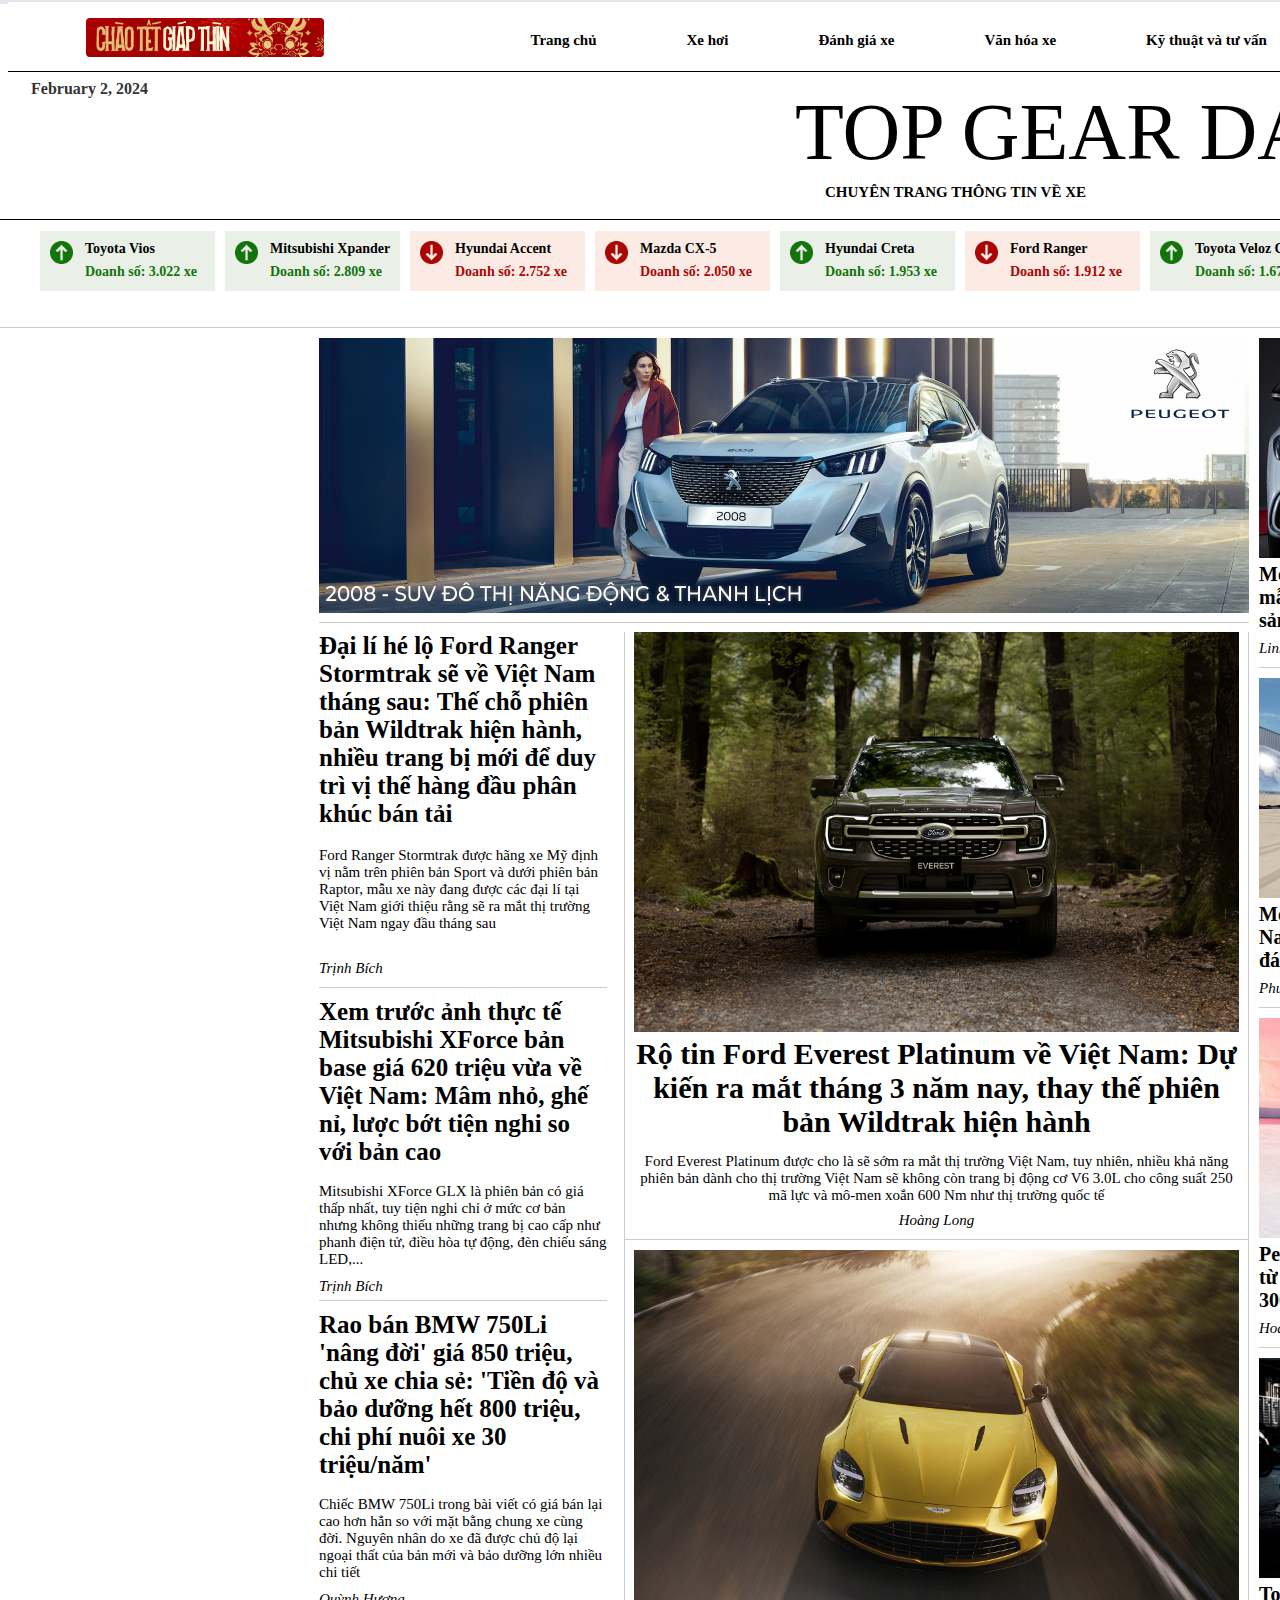
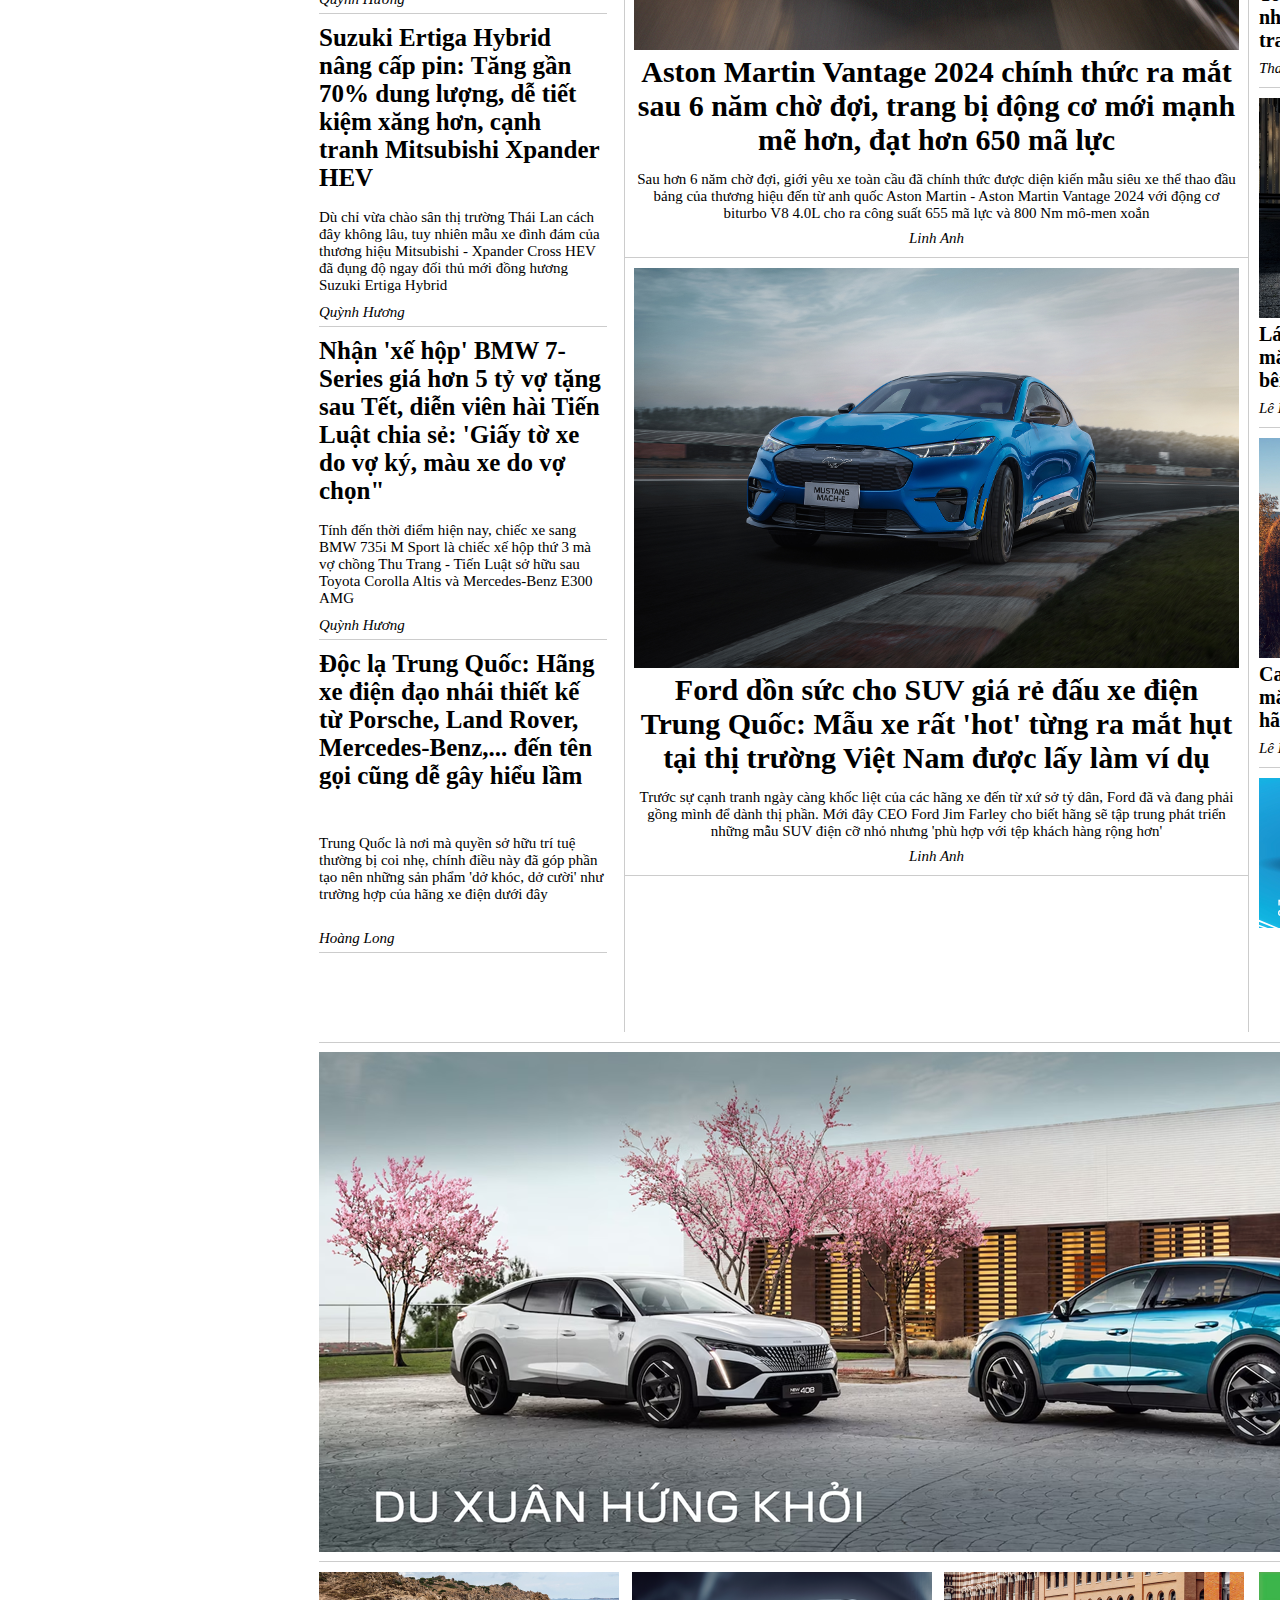
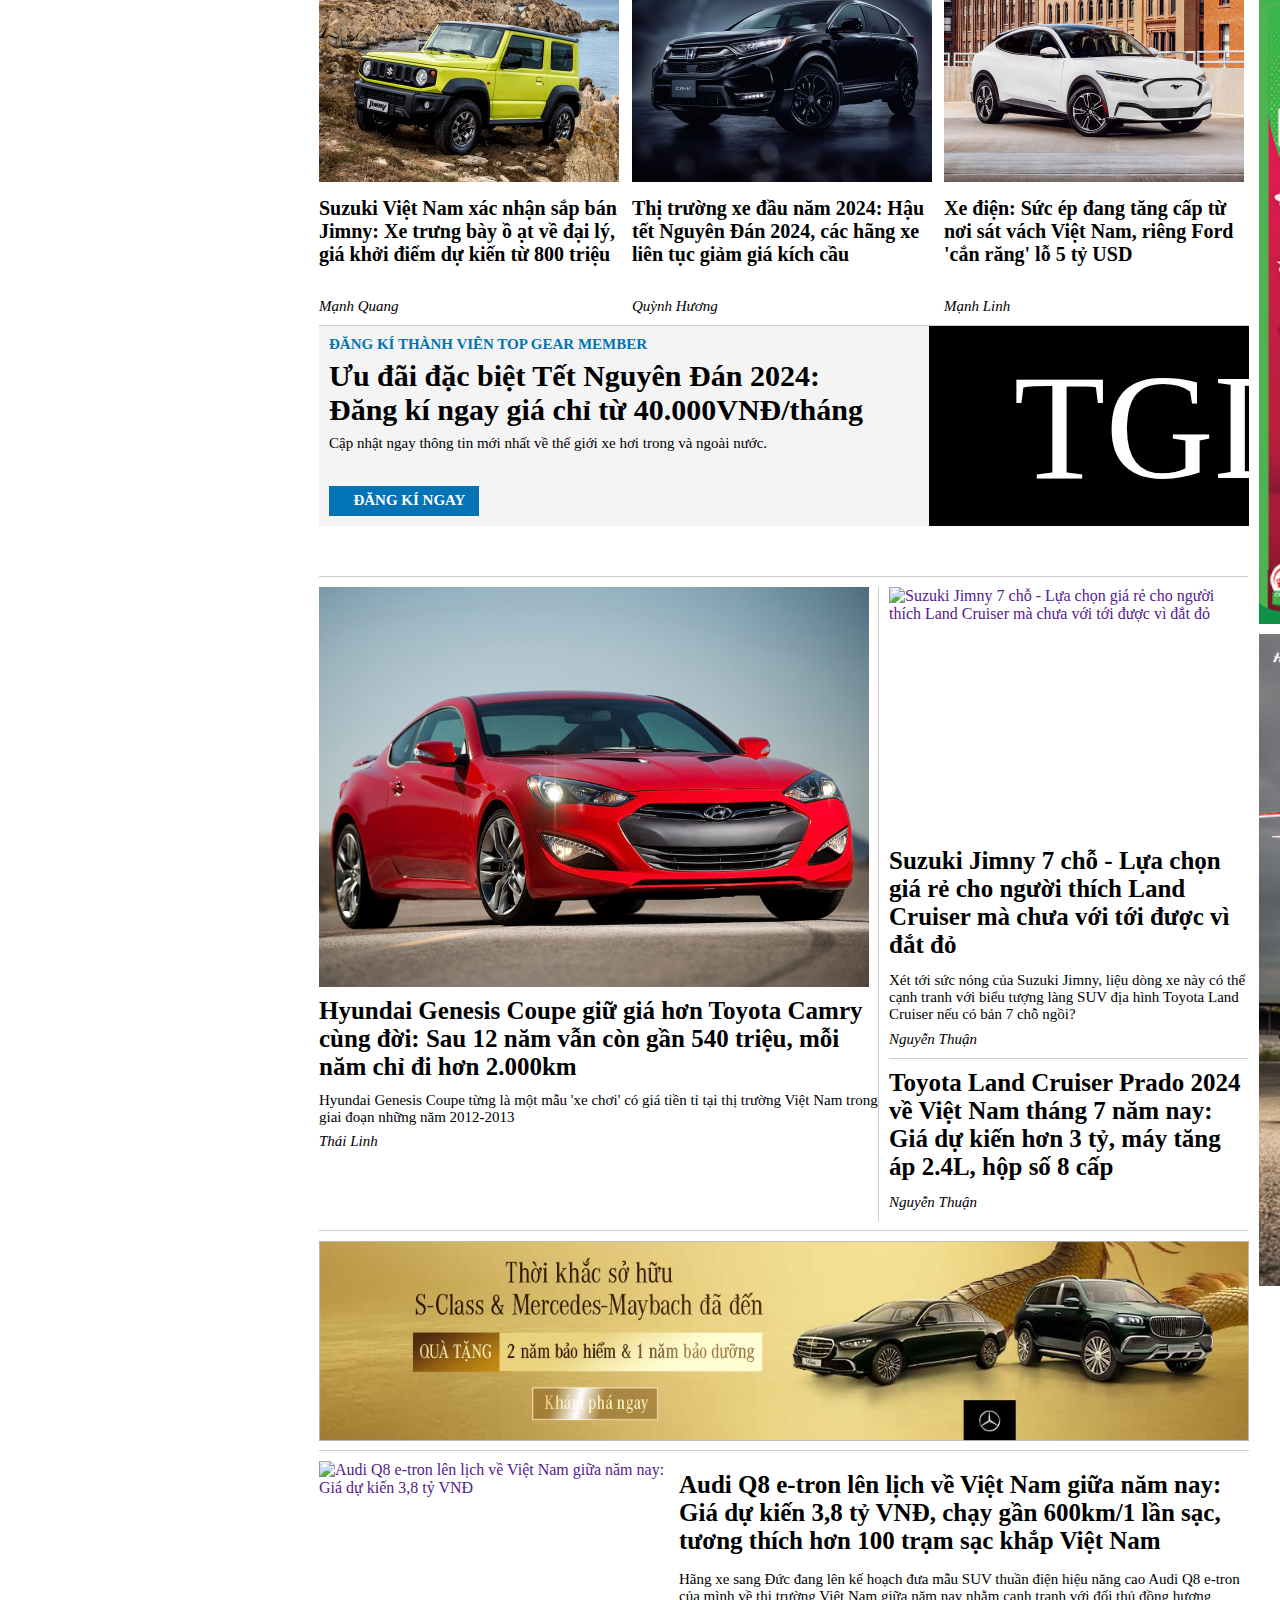
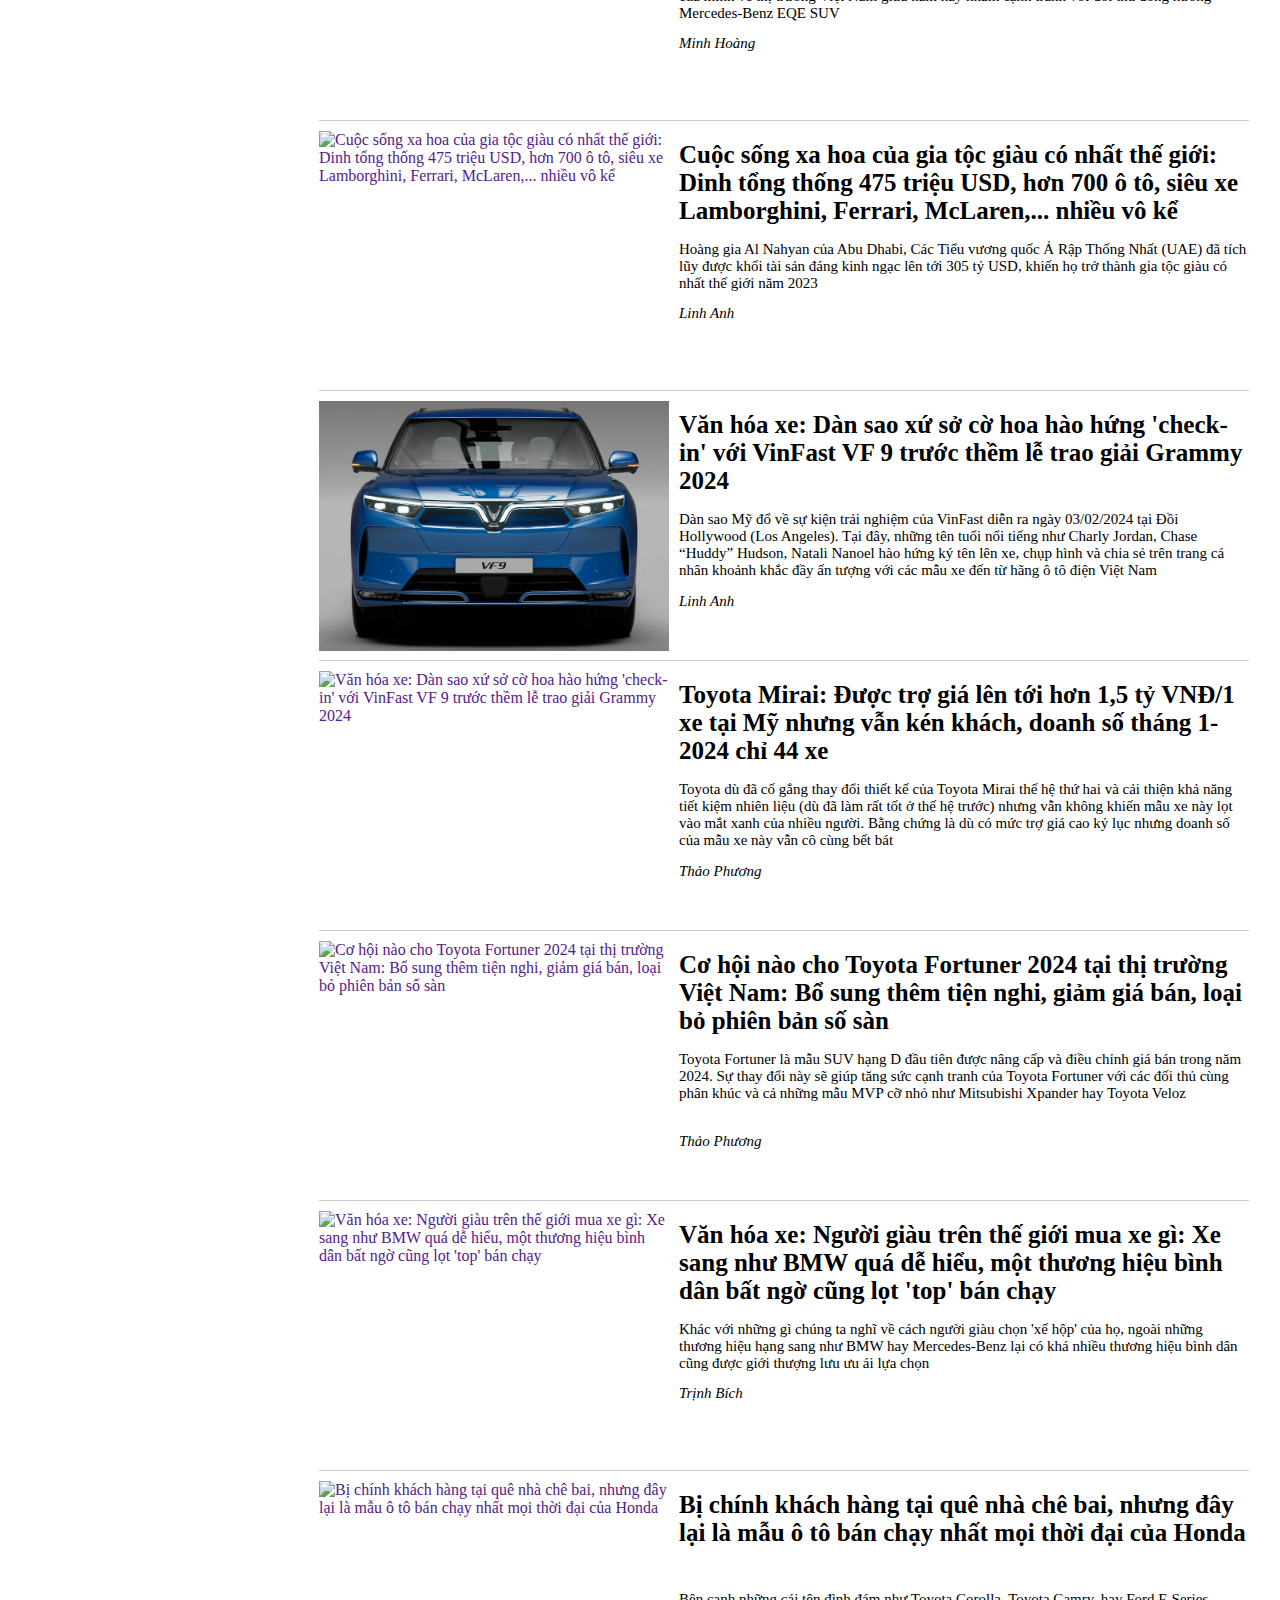
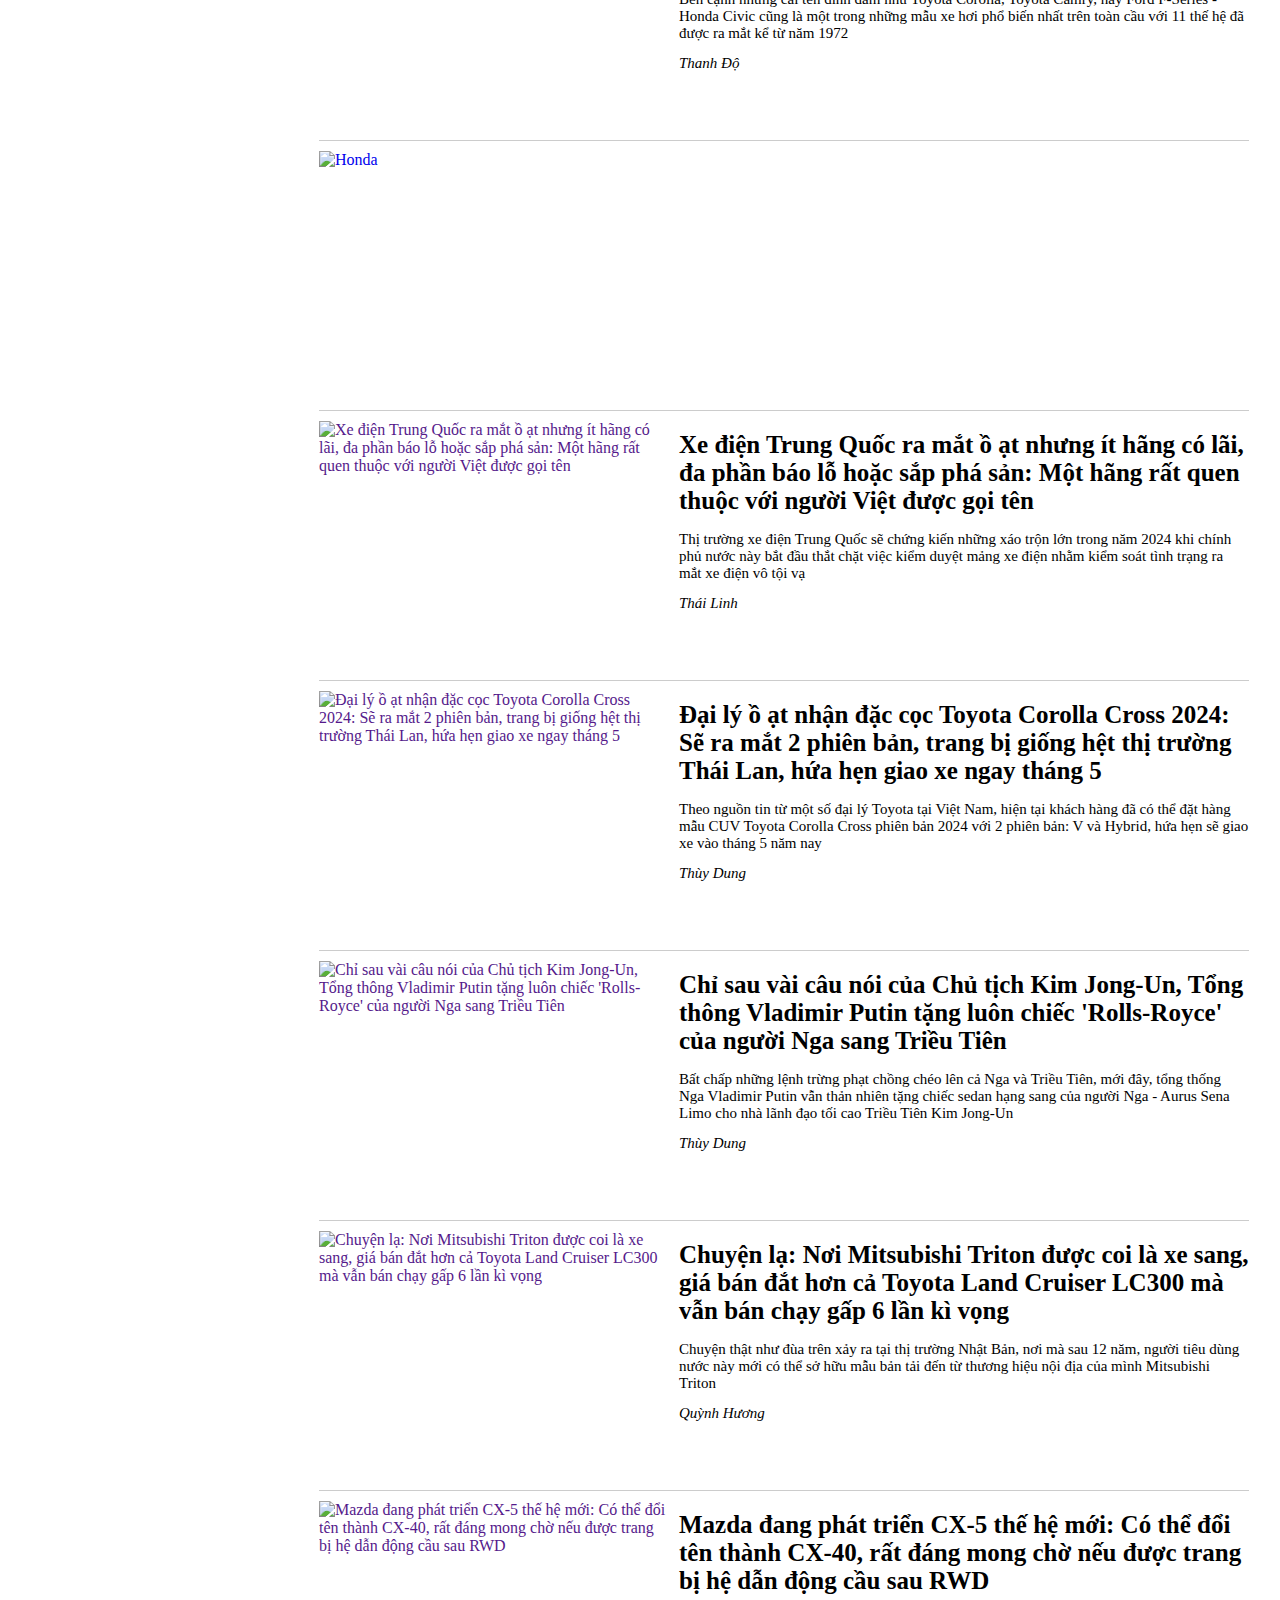
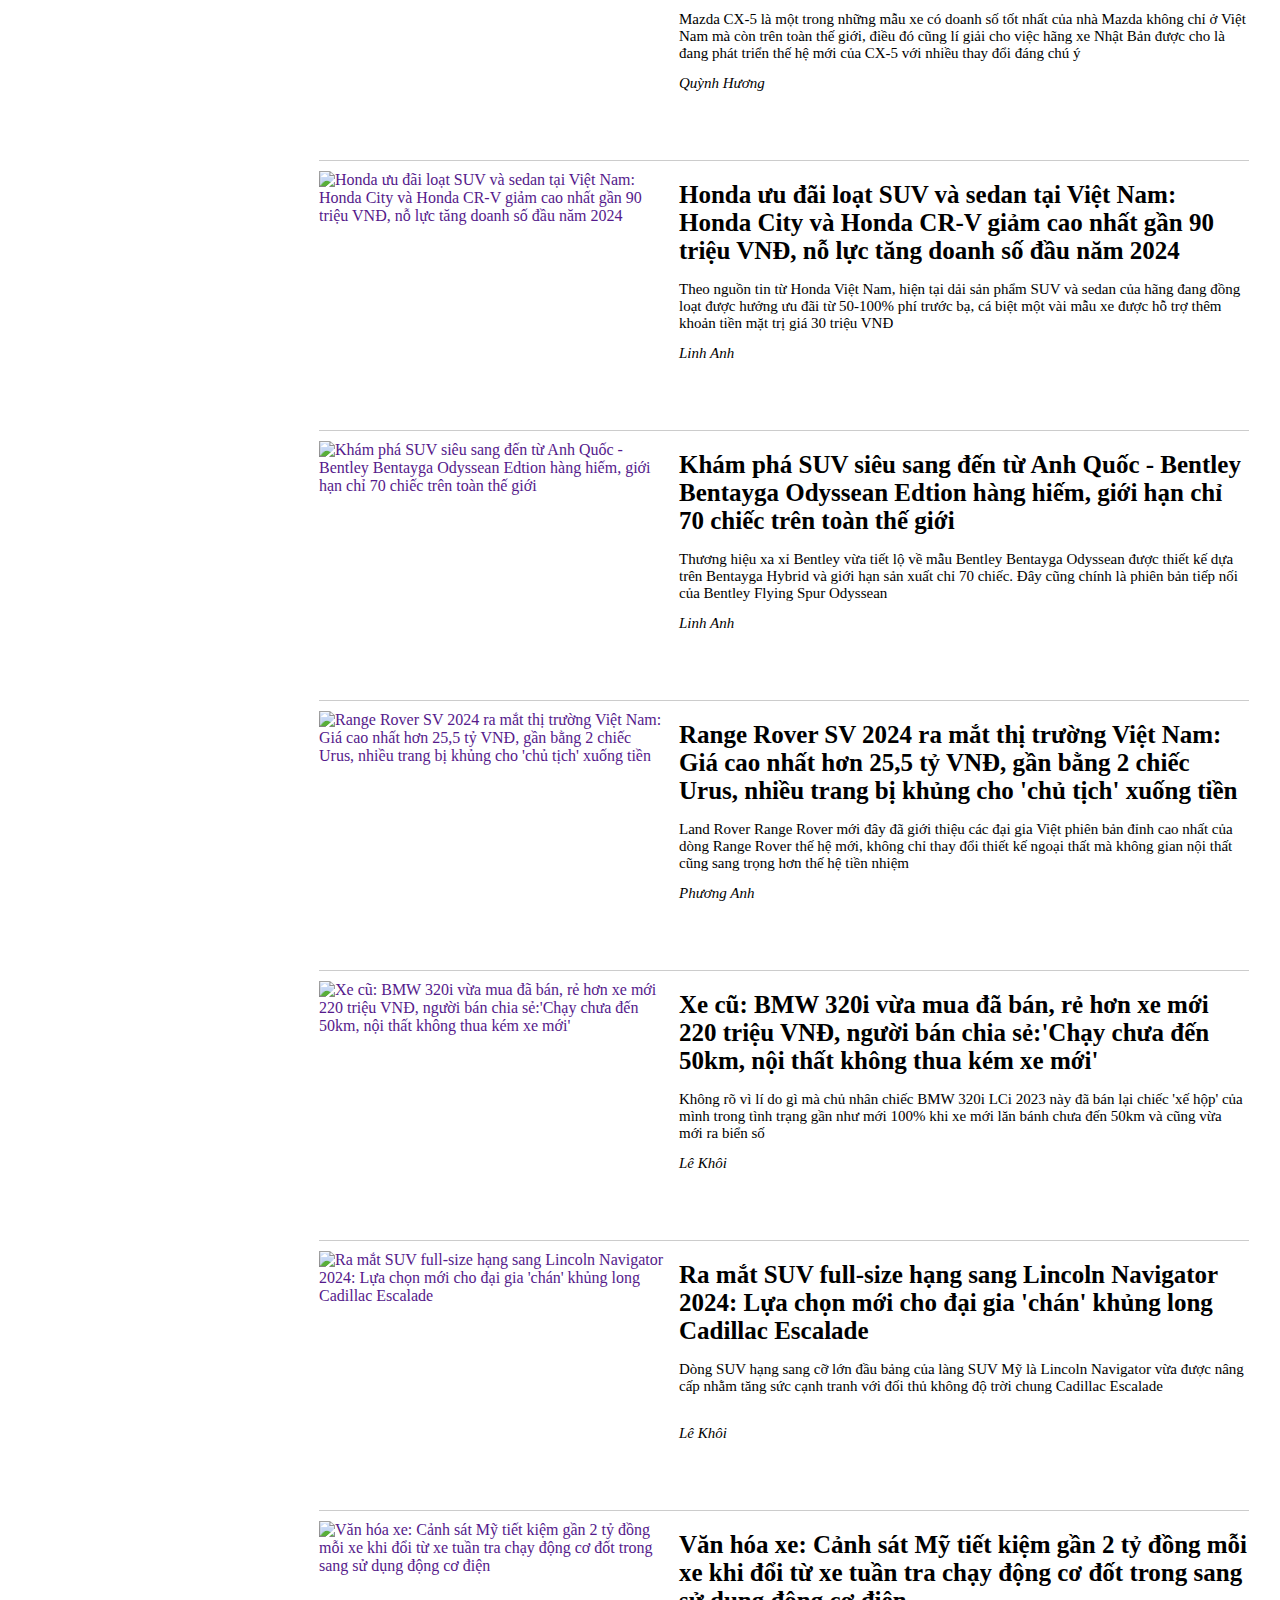
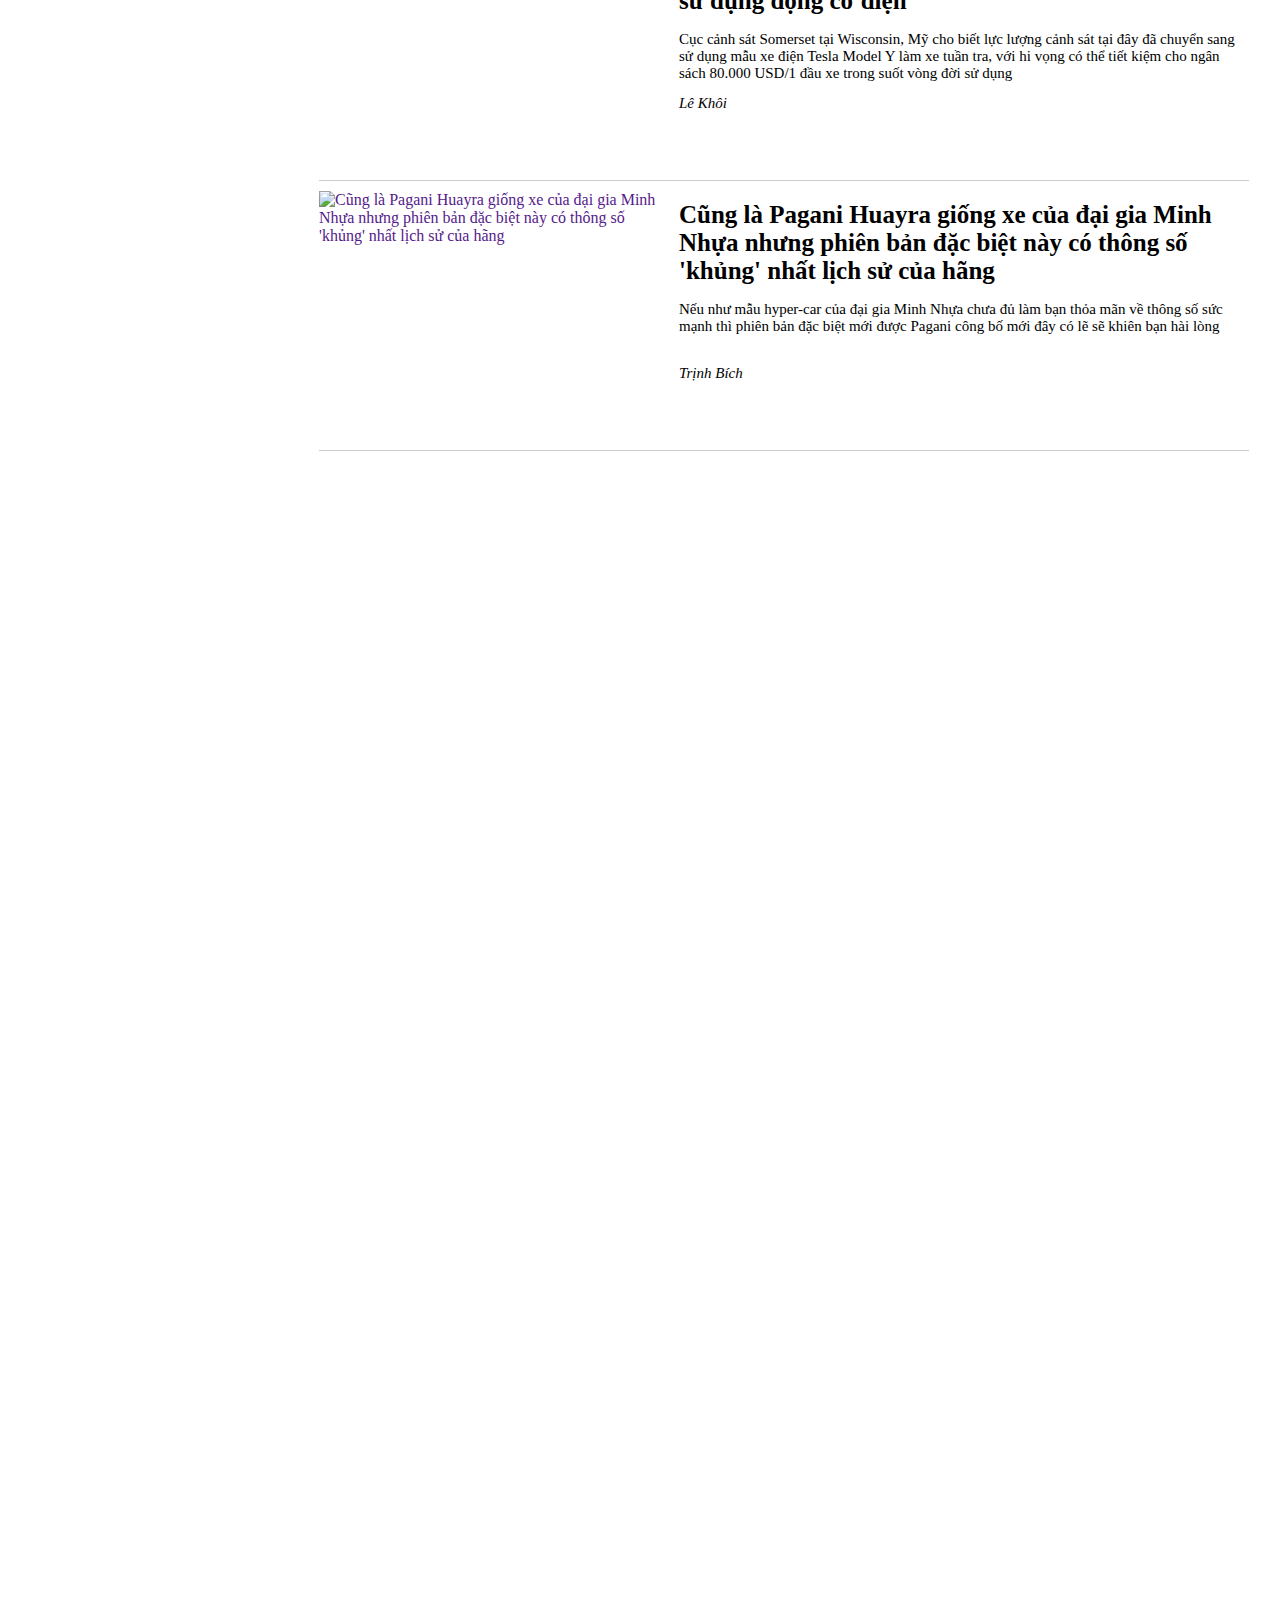
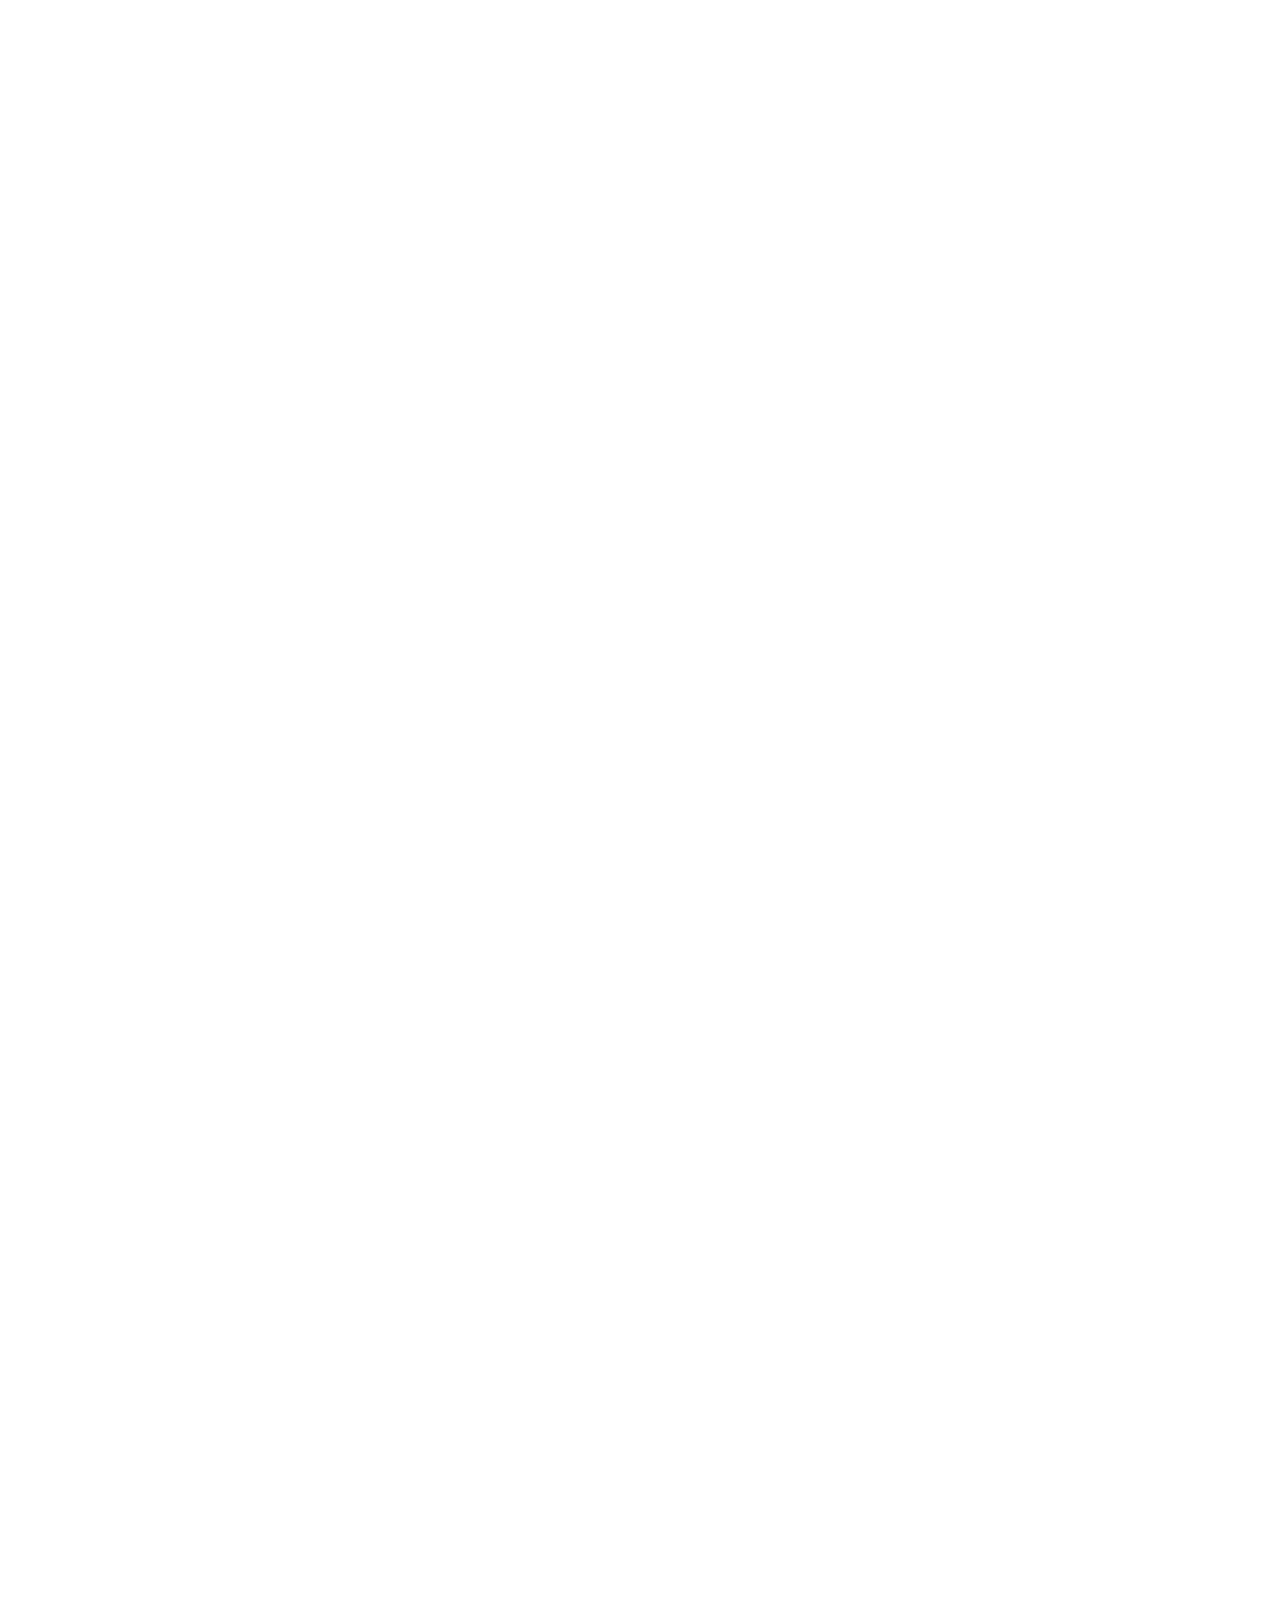
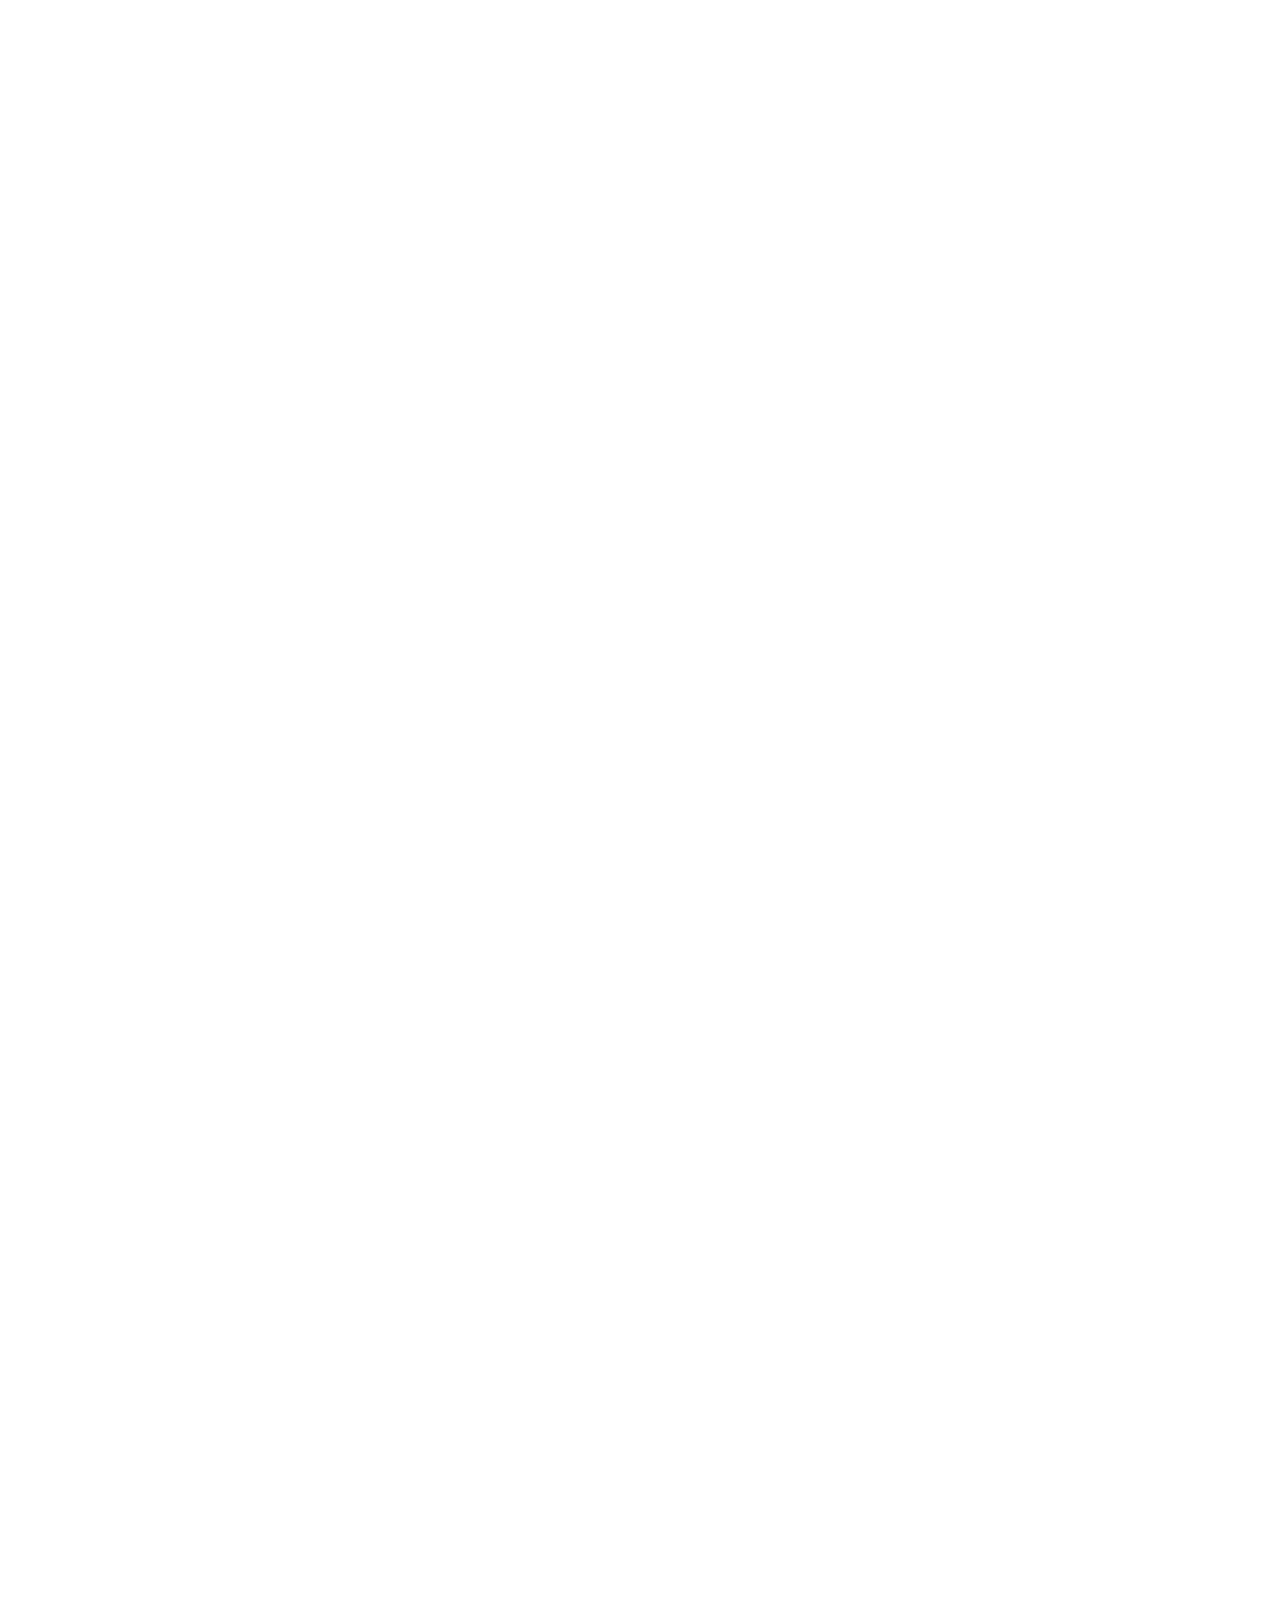
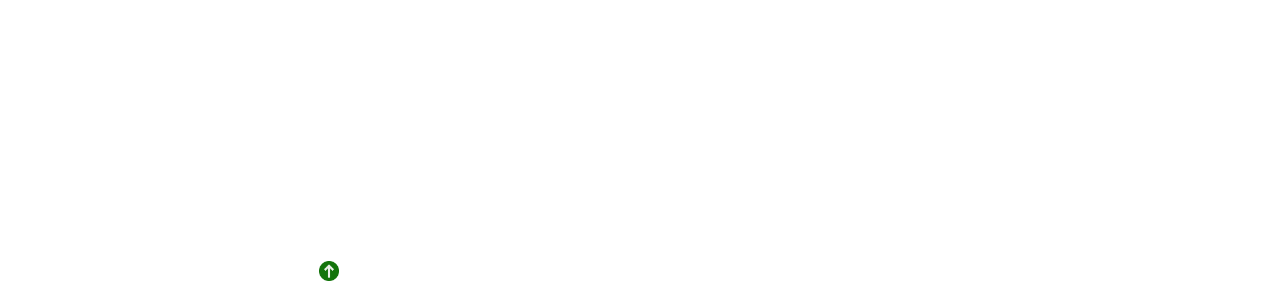
==== index.html @ 9379839d "commit 24/2/2024" ====
<!DOCTYPE html>
<html lang="en">
<head>
    <meta charset="UTF-8">
    <meta name="viewport" content="width=device-width, initial-scale=1.0">
    <link rel="stylesheet" href="style.css">
    <title>Chuyên trang thông tin về xe hơi, xe máy và văn hóa giao thông - AutoPlus</title>
</head>
<body>
<!--HEADER-->    
    <div id="header">
        <nav class="container-header">
    <!--Menu-->
            <ul id="main-menu">
                <li><a href="">Trang chủ</a></li>
                <li><a href="">Xe hơi</a></li>
                <li><a href="">Đánh giá xe</a></li>
                <li><a href="">Văn hóa xe</a></li>
                <li><a href="">Kỹ thuật và tư vấn</a></li>
                <li><a href="">Xe máy</a></li>
            </ul>

    <!--Creat an accout & Sign in buttons-->
            <nav class="container-menu-button">
                <a href="" id="button-1"><img src="Media/Creat An Accout Button-01.png" alt="Creat an account"></a>
                <a href="" id="button-2"><img src="Media/Sign In Button-01.png" alt="Sign in"></a>
            </nav>

            <nav id="header-decor">
                <img src="Media/Header decor.webp" alt="Header decor">
            </nav>
        </nav>  
    </div>

<!--WEBSITE NAME-->
    <div id="web-site-name">
        <nav class="container-website-name">
    <!--Main name-->
            <ul id="main-name">
                <li><a href="" id="main-name-text">TOP GEAR DAILY</a></li>
            </ul>

    <!--Sub name-->
            <ul id="sub-name">
                <li><a href="" id="sub-name-text">CHUYÊN TRANG THÔNG TIN VỀ XE</a></li>
            </ul>

    <!--Date-->
            <ul>
                <li id="date">February 2, 2024</li>
            </ul>

    <!--Theme-->
            <ul>
                <li id="theme">Theme: </li>
                <a href="" id="light">Light </a>
                <a href="" id="dark">Dark</a>
            </ul>
        </nav>    
    </div>

<!--TOP THE BEST SELLER CARS OF THE MONTH-->
    <div id="top-the-best-seller-cars-of-the-month">
        <nav class="container-best-seller">
            <div class="rectangle-1">
                <a href="https://www.toyota.com.vn/vios-1-5e-mt" id="top-1-img" target="_blank"><img src="Media/Up Narrow-01.png" alt="Up narrow"></a>
                <a href="https://www.toyota.com.vn/vios-1-5e-mt" id="main-top-1" target="_blank"><p>Toyota Vios</p></a>
                <a href="https://www.toyota.com.vn/vios-1-5e-mt" id="sub-top-1" target="_blank"><p>Doanh số: 3.022 xe</p></a>
            </div>

            <div class="rectangle-2">
                <a href="https://www.mitsubishi-motors.com.vn/xpander" id="top-2-img" target="_blank"><img src="Media/Up Narrow-01.png" alt="Up narrow"></a>
                <a href="https://www.mitsubishi-motors.com.vn/xpander" id="main-top-2" target="_blank"><p>Mitsubishi Xpander</p></a>
                <a href="https://www.mitsubishi-motors.com.vn/xpander" id="sub-top-2" target="_blank"><p>Doanh số: 2.809 xe</p></a>
            </div>

            <div class="rectangle-3">
                <a href="https://hyundai.thanhcong.vn/san-pham/accent-2021" id="top-3-img" target="_blank"><img src="Media/Down Narrow-01.png" alt="Down narrow"></a>
                <a href="https://hyundai.thanhcong.vn/san-pham/accent-2021" id="main-top-3" target="_blank"><p>Hyundai Accent</p></a>
                <a href="https://hyundai.thanhcong.vn/san-pham/accent-2021" id="sub-top-3" target="_blank"><p>Doanh số: 2.752 xe</p></a>
            </div>

            <div class="rectangle-4">
                <a href="https://mazdamotors.vn/new-mazda-cx5" id="top-4-img" target="_blank"><img src="Media/Down Narrow-01.png" alt="Down narrow"></a>
                <a href="https://mazdamotors.vn/new-mazda-cx5" id="main-top-4" target="_blank"><p>Mazda CX-5</p></a>
                <a href="https://mazdamotors.vn/new-mazda-cx5" id="sub-top-4" target="_blank"><p>Doanh số: 2.050 xe</p></a>
            </div>

            <div class="rectangle-5">
                <a href="https://hyundai.thanhcong.vn/san-pham/creta" id="top-5-img" target="_blank"><img src="Media/Up Narrow-01.png" alt="Up narrow"></a>
                <a href="https://hyundai.thanhcong.vn/san-pham/creta" id="main-top-5" target="_blank"><p>Hyundai Creta</p></a>
                <a href="https://hyundai.thanhcong.vn/san-pham/creta" id="sub-top-5" target="_blank"><p>Doanh số: 1.953 xe</p></a>
            </div>

            <div class="rectangle-6">
                <a href="https://www.ford.com.vn/showroom/trucks/ford-ranger/models/wildtrak/" id="top-6-img" target="_blank"><img src="Media/Down Narrow-01.png" alt="Down narrow"></a>
                <a href="https://www.ford.com.vn/showroom/trucks/ford-ranger/models/wildtrak/" id="main-top-6" target="_blank"><p>Ford Ranger</p></a>
                <a href="https://www.ford.com.vn/showroom/trucks/ford-ranger/models/wildtrak/" id="sub-top-6" target=""><p>Doanh số: 1.912 xe</p></a>
            </div>

            <div class="rectangle-7">
                <a href="https://www.toyota.com.vn/veloz-cross-cvt-top" id="top-7-img" target="_blank"><img src="Media/Up Narrow-01.png" alt="Up narrow"></a>
                <a href="https://www.toyota.com.vn/veloz-cross-cvt-top" id="main-top-7" target="_blank"><p>Toyota Veloz Cross</p></a>
                <a href="https://www.toyota.com.vn/veloz-cross-cvt-top" id="sub-top-7" target="_blank"><p>Doanh số: 1.670 xe</p></a>
            </div>

            <div class="rectangle-8">
                <a href="https://www.toyota.com.vn/yaris-cross" id="top-8-img" target="_blank"><img src="Media/Up Narrow-01.png" alt="Up narrow"></a>
                <a href="https://www.toyota.com.vn/yaris-cross" id="main-top-8" target="_blank"><p>Toyota Yaris Cross</p></a>
                <a href="https://www.toyota.com.vn/yaris-cross" id="sub-top-8" target="_blank"><p>Doanh số: 1.558 xe</p></a>
            </div>

            <div class="rectangle-9">
                <a href="https://www.honda.com.vn/o-to/san-pham/honda-city/index.html" id="top-9-img" target="_blank"><img src="Media/Up Narrow-01.png" alt="Up narrow"></a>
                <a href="https://www.honda.com.vn/o-to/san-pham/honda-city/index.html" id="main-top-9" target="_blank"><p>Honda City</p></a>
                <a href="https://www.honda.com.vn/o-to/san-pham/honda-city/index.html" id="sub-top-9" target="_blank"><p>Doanh số: 1.503 xe</p></a>
            </div>

            <div class="rectangle-10">
                <a href="https://www.ford.com.vn/showroom/suvs/ford-everest/" id="top-10-img" target="_blank"><img src="Media/Up Narrow-01.png" alt="Up narrow"></a>
                <a href="https://www.ford.com.vn/showroom/suvs/ford-everest/" id="main-top-10" target="_blank"><p>Ford Everest</p></a>
                <a href="https://www.ford.com.vn/showroom/suvs/ford-everest/" id="sub-top-10" target="_blank"><p>Doanh số: 1.484 xe</p></a>
            </div>

            <p id="best-seller-name">Top 10 xe bán chạy nhất tháng 12-2023</p>
        </nav>
    </div>

<!--HORIZONTAL BANNER 1-->
    <div id="h-banner-1">
        <nav class="container-h-banner-1">
            <a href="https://www.peugeotvietnam.vn/our-range/peugeot-3008.html" id="peugeot-banner-1" target="_blank"><img src="Media/Peugeot Banner.jpg" alt="Peugeot banner"></a>
        </nav>
    </div>

<!--BLOCK 1-->
    <div id="block-1">
        <nav class="container-block-1">
            <div class="news-1">
                <a href="" id="title-1"><p>Đại lí hé lộ Ford Ranger Stormtrak sẽ về Việt Nam tháng sau: Thế chỗ phiên bản Wildtrak hiện hành, nhiều trang bị mới để duy trì vị thế hàng đầu phân khúc bán tải</p></a>
                <a href="" id="sub-1"><p>Ford Ranger Stormtrak được hãng xe Mỹ định vị nằm trên phiên bản Sport và dưới phiên bản Raptor, mẫu xe này đang được các đại lí tại Việt Nam giới thiệu rằng sẽ ra mắt thị trường Việt Nam ngay đầu tháng sau</p></a>
                <a href="" id="author-1"><p>Trịnh Bích</p></a>
            </div>

            <div class="news-2">
                <a href="" id="title-2"><p>Xem trước ảnh thực tế Mitsubishi XForce bản base giá 620 triệu vừa về Việt Nam: Mâm nhỏ, ghế nỉ, lược bớt tiện nghi so với bản cao</p></a>
                <a href="" id="sub-2"><p>Mitsubishi XForce GLX là phiên bản có giá thấp nhất, tuy tiện nghi chỉ ở mức cơ bản nhưng không thiếu những trang bị cao cấp như phanh điện tử, điều hòa tự động, đèn chiếu sáng LED,...</p></a>
                <a href="" id="author-2"><p>Trịnh Bích</p></a>
            </div>

            <div class="news-3">
                <a href="" id="title-3"><p>Rao bán BMW 750Li 'nâng đời' giá 850 triệu, chủ xe chia sẻ: 'Tiền độ và bảo dưỡng hết 800 triệu, chi phí nuôi xe 30 triệu/năm'</p></a>
                <a href="" id="sub-3"><p>Chiếc BMW 750Li trong bài viết có giá bán lại cao hơn hẳn so với mặt bằng chung xe cùng đời. Nguyên nhân do xe đã được chủ độ lại ngoại thất của bản mới và bảo dưỡng lớn nhiều chi tiết</p></a>
                <a href="" id="author-3"><p>Quỳnh Hương</p></a>
            </div>

            <div class="news-4">
                <a href="" id="title-4"><p>Suzuki Ertiga Hybrid nâng cấp pin: Tăng gần 70% dung lượng, dễ tiết kiệm xăng hơn, cạnh tranh Mitsubishi Xpander HEV</p></a>
                <a href="" id="sub-4"><p>Dù chỉ vừa chào sân thị trường Thái Lan cách đây không lâu, tuy nhiên mẫu xe đình đám của thương hiệu Mitsubishi - Xpander Cross HEV đã đụng độ ngay đối thủ mới đồng hương Suzuki Ertiga Hybrid</p></a>
                <a href="" id="author-4"><p>Quỳnh Hương</p></a>
            </div>

            <div class="news-5">
                <a href="" id="title-5"><p>Nhận 'xế hộp' BMW 7-Series giá hơn 5 tỷ vợ tặng sau Tết, diễn viên hài Tiến Luật chia sẻ: 'Giấy tờ xe do vợ ký, màu xe do vợ chọn"</p></a>
                <a href="" id="sub-5"><p>Tính đến thời điểm hiện nay, chiếc xe sang BMW 735i M Sport là chiếc xế hộp thứ 3 mà vợ chồng Thu Trang - Tiến Luật sở hữu sau Toyota Corolla Altis và Mercedes-Benz E300 AMG</p></a>
                <a href="" id="author-5"><p>Quỳnh Hương</p></a>
            </div>

            <div class="news-6">
                <a href="" id="title-6"><p>Độc lạ Trung Quốc: Hãng xe điện đạo nhái thiết kế từ Porsche, Land Rover, Mercedes-Benz,... đến tên gọi cũng dễ gây hiểu lầm</p></a>
                <a href="" id="sub-6"><p>Trung Quốc là nơi mà quyền sở hữu trí tuệ thường bị coi nhẹ, chính điều này đã góp phần tạo nên những sản phẩm 'dở khóc, dở cười' như trường hợp của hãng xe điện dưới đây</p></a>
                <a href="" id="author-6"><p>Hoàng Long</p></a>
            </div>
        </nav>
    </div>

<!--BLOCK 2-->
    <div id="block-2">
        <div class="container-block-2">
            <div class="news-7">
                <a href="" id="pic-7"><img src="Media/Ford Everest.jpg" alt="Rộ tin Ford Everest Platinum về Việt Nam: Dự kiến ra mắt tháng 3 năm nay, thay thế phiên bản Wildtrak hiện hành"></a>
                <a href="" id="title-7"><p>Rộ tin Ford Everest Platinum về Việt Nam: Dự kiến ra mắt tháng 3 năm nay, thay thế phiên bản Wildtrak hiện hành</p></a>
                <a href="" id="sub-7"><p>Ford Everest Platinum được cho là sẽ sớm ra mắt thị trường Việt Nam, tuy nhiên, nhiều khả năng phiên bản dành cho thị trường Việt Nam sẽ không còn trang bị động cơ V6 3.0L cho công suất 250 mã lực và mô-men xoắn 600 Nm như thị trường quốc tế</p></a>
                <a href="" id="author-7"><p>Hoàng Long</p></a>
            </div>

            <div class="news-8">
                <a href="" id="pic-8"><img src="Media/Aston Martin Vantage 2024.jpg" alt="Aston Martin Vantage 2024 chính thức ra mắt sau 6 năm chờ đợi, trang bị động cơ mới mạnh mẽ hơn, đạt hơn 650 mã lực"></a>
                <a href="" id="title-8"><p>Aston Martin Vantage 2024 chính thức ra mắt sau 6 năm chờ đợi, trang bị động cơ mới mạnh mẽ hơn, đạt hơn 650 mã lực</p></a>
                <a href="" id="sub-8"><p>Sau hơn 6 năm chờ đợi, giới yêu xe toàn cầu đã chính thức được diện kiến mẫu siêu xe thể thao đầu bảng của thương hiệu đến từ anh quốc Aston Martin - Aston Martin Vantage 2024 với động cơ biturbo V8 4.0L cho ra công suất 655 mã lực và 800 Nm mô-men xoắn</p></a>
                <a href="" id="author-8"><p>Linh Anh</p></a>
            </div>

            <div class="news-9">
                <a href="" id="pic-9"><img src="Media/Ford Mustang E.jpg" alt="Ford dồn sức cho SUV giá rẻ đấu xe điện Trung Quốc: Mẫu xe rất 'hot' từng ra mắt hụt tại thị trường Việt Nam được lấy làm ví dụ"></a>
                <a href="" id="title-9"><p>Ford dồn sức cho SUV giá rẻ đấu xe điện Trung Quốc: Mẫu xe rất 'hot' từng ra mắt hụt tại thị trường Việt Nam được lấy làm ví dụ</p></a>
                <a href="" id="sub-9"><p>Trước sự cạnh tranh ngày càng khốc liệt của các hãng xe đến từ xứ sở tỷ dân, Ford đã và đang phải gồng mình để dành thị phần. Mới đây CEO Ford Jim Farley cho biết hãng sẽ tập trung phát triển những mẫu SUV điện cỡ nhỏ nhưng 'phù hợp với tệp khách hàng rộng hơn'</p></a>
                <a href="" id="author-9"><p>Linh Anh</p></a>
            </div>
        </div>
    </div>

<!--BLOCK 3-->
    <div id="block-3">
        <div class="container-block-3">
            <div class="news-10">
                <a href="" id="pic-10"><img src="Media/C300.jpg" alt="Mercedes-Benz đổi ý: Dồn sức vào các mẫu xe bán chạy, giảm bớt ưu tiên dải sản phẩm điện EQ"></a>
                <a href="" id="title-10"><p>Mercedes-Benz đổi ý: Dồn sức vào các mẫu xe bán chạy, giảm bớt ưu tiên dải sản phẩm điện EQ</p></a>
                <a href="" id="author-10"><p>Linh Anh</p></a>
            </div>

            <div class="news-11">
                <a href="" id="pic-11"><img src="Media/Sl 63.jpg" alt="Mercedes sắp ra mắt 3 xe mới tại Việt Nam: SL 63, Maybach EQS 680 SUV đáng chờ với giới nhà giàu"></a>
                <a href="" id="title-11"><p>Mercedes sắp ra mắt 3 xe mới tại Việt Nam: SL 63, Maybach EQS 680 SUV đáng chờ với giới nhà giàu</p></a>
                <a href="" id="author-11"><p>Phương Anh</p></a>
            </div>

            <div class="news-12">
                <a href="" id="pic-12"><img src="Media/Peugeot 3008.jpg" alt="Peugeot 3008 đời mới chốt giá quy đổi từ hơn 1 tỷ đồng: Bản base dùng máy hybrid, có bản điện chạy 700km/sạc"></a>
                <a href="" id="title-12"><p>Peugeot 3008 đời mới chốt giá quy đổi từ hơn 1 tỷ đồng: Bản thuần điện e-3008 chạy 700km/sạc</p></a>
                <a href="" id="author-12"><p>Hoàng Long</p></a>
            </div>

            <div class="news-13">
                <a href="" id="pic-13"><img src="Media/Camry.jpg" alt="Toyota Camry 6 năm không nâng cấp nhưng sắp có nhiều nâng cấp lớn về trang bị"></a>
                <a href="" id="title-13"><p>Toyota Camry 6 năm không nâng cấp nhưng sắp có nhiều nâng cấp lớn về trang bị</p></a>
                <a href="" id="author-13"><p>Thanh Độ</p></a>
            </div>

            <div class="news-14">
                <a href="" id="pic-14"><img src="Media/BMW 5-e.jpg" alt="Lái BMW sẽ nhàn hơn, chỉ cần liếc mắt bên nào, xe tự chuyển sang làn bên đó"></a>
                <a href="" id="title-14"><p>Lái BMW sẽ nhàn hơn, chỉ cần liếc mắt bên nào, xe tự chuyển sang làn bên đó</p></a>
                <a href="" id="author-14"><p>Lê Khôi</p></a>
            </div>

            <div class="news-15">
                <a href="" id="pic-15"><img src="Media/Cadillac Escalade-V.jpg" alt="Cadillac Escalade-V chính thức ra mắt: SUV mạnh nhất, đắt nhất lịch sử hãng xe Mỹ"></a>
                <a href="" id="title-15"><p>Cadillac Escalade-V chính thức ra mắt: SUV mạnh nhất, đắt nhất lịch sử hãng xe Mỹ</p></a>
                <a href="" id="author-15"><p>Lê Khôi</p></a>
            </div>

            <div class="peugeot-ads-1">
                <a href="https://www.peugeotvietnam.vn/san-pham/408.html" id="peugeot-ads-1" target="_blank"><img src="Media/Peugeot Ads 1.jpg" alt="Peugeot ads 1"></a>
            </div>
        </div>
    </div>

<!--HORIZONTAL BANNER 2-->
    <div id="h-banner-2">
        <nav class="container-h-banner-2">
            <a href="https://www.peugeotvietnam.vn/our-range/peugeot-3008.html" id="peugeot-banner-2" target="_blank"><img src="Media/Peugeot Banner 2.png" alt="Peugeot banner-2"></a>
        </nav>
    </div>

<!--BLOCK 4-->
    <div id="block-4">
        <div class="container-block-4">
            <div class="news-16">
                <a href="" id="pic-16"><img src="Media/Jimny.png" alt="Suzuki Việt Nam xác nhận sắp bán Jimny: Xe trưng bày ồ ạt về đại lý, giá khởi điểm dự kiến từ 800 triệu"></a>
                <a href="" id="title-16"><p>Suzuki Việt Nam xác nhận sắp bán Jimny: Xe trưng bày ồ ạt về đại lý, giá khởi điểm dự kiến từ 800 triệu</p></a>
                <a href="" id="author-16"><p>Mạnh Quang</p></a>
            </div>

            <div class="news-17">
                <a href="" id="pic-17"><img src="Media/Honda CR-V.png" alt="Thị trường xe đầu năm 2024: Hậu tết Nguyên Đán 2024, các hãng xe liên tục giảm giá kích cầu"></a>
                <a href="" id="title-17"><p>Thị trường xe đầu năm 2024: Hậu tết Nguyên Đán 2024, các hãng xe liên tục giảm giá kích cầu</p></a>
                <a href="" id="author-17"><p>Quỳnh Hương</p></a>
            </div>

            <div class="news-18">
                <a href="" id="pic-18"><img src="Media/Ford Mustang E 2.png" alt="Xe điện: Sức ép đang tăng cấp từ nơi sát vách Việt Nam, riêng Ford 'cắn răng' lỗ 5 tỷ USD"></a>
                <a href="" id="title-18"><p>Xe điện: Sức ép đang tăng cấp từ nơi sát vách Việt Nam, riêng Ford 'cắn răng' lỗ 5 tỷ USD</p></a>
                <a href="" id="author-18"><p>Mạnh Linh</p></a>
            </div>
        </div>
    </div>

<!--PROMOTION BLOCK-->
    <div id="promotion-block">
        <div class="promotion">
            <nav class="container-promotion">
                <div id="pm-bg"></div>
                <div id="tgd-bg">
                    <p id="tgd-text">TGD</p>
                </div>
                <p id="pm-text-1">ĐĂNG KÍ THÀNH VIÊN TOP GEAR MEMBER</p>
                <p id="pm-text-2">Ưu đãi đặc biệt Tết Nguyên Đán 2024:</p>
                <p id="pm-text-3">Đăng kí ngay giá chỉ từ 40.000VNĐ/tháng</p>
                <p id="pm-text-4">Cập nhật ngay thông tin mới nhất về thế giới xe hơi trong và ngoài nước.</p>
                <div id="button-3">
                    <a href=""><p id="pm-text-5">ĐĂNG KÍ NGAY</p></a>
                </div>
            </nav>
        </div>
    </div>

<!--BLOCK 5-->
    <div id="block-5">
        <div class="container-block-5">
            <div class="news-19">
                <a href="" id="pic-19"><img src="Media/Hyundai Genesis Coupe.png" alt="Hyundai Genesis Coupe giữ giá hơn Toyota Camry cùng đời: Sau 12 năm vẫn còn gần 540 triệu, mỗi năm chỉ đi hơn 2.000km"></a>
                <a href="" id="title-19"><p>Hyundai Genesis Coupe giữ giá hơn Toyota Camry cùng đời: Sau 12 năm vẫn còn gần 540 triệu, mỗi năm chỉ đi hơn 2.000km</p></a>
                <a href="" id="sub-19"><p>Hyundai Genesis Coupe từng là một mẫu 'xe chơi' có giá tiền tỉ tại thị trường Việt Nam trong giai đoạn những năm 2012-2013</p></a>
                <a href="" id="author-19"><p>Thái Linh</p></a>
            </div>

            <div class="news-20">
                <a href="" id="pic-20"><img src="Media/Jimny 2.png" alt="Suzuki Jimny 7 chỗ - Lựa chọn giá rẻ cho người thích Land Cruiser mà chưa với tới được vì đắt đỏ"></a>
                <a href="" id="title-20"><p>Suzuki Jimny 7 chỗ - Lựa chọn giá rẻ cho người thích Land Cruiser mà chưa với tới được vì đắt đỏ</p></a>
                <a href="" id="sub-20"><p>Xét tới sức nóng của Suzuki Jimny, liệu dòng xe này có thể cạnh tranh với biểu tượng làng SUV địa hình Toyota Land Cruiser nếu có bản 7 chỗ ngồi?</p></a>
                <a href="" id="author-20"><p>Nguyễn Thuận</p></a>
            </div>

            <div class="news-21">
                <a href="" id="title-21"><p>Toyota Land Cruiser Prado 2024 về Việt Nam tháng 7 năm nay: Giá dự kiến hơn 3 tỷ, máy tăng áp 2.4L, hộp số 8 cấp
                </p></a>
                <a href="" id="author-21"><p>Nguyễn Thuận</p></a>
            </div>
        </div>
    </div>

<!--VERTICAL BANNER 1-->
    <div id="block-6">
        <div class="container-block-6">
            <a href="https://www.nhathuocankhang.com/online-gia-re" id="vertical-banner-1" target="_blank"><img src="Media/download.png" alt="vertical banner 1"></a>
        </div>
    </div>

<!--VERTICAL BANNER 2-->
    <div id="block-7">
        <div class="container-block-7">
            <a href="https://www.honda.com.vn/xe-may/san-pham/winner-x-2024" id="vertical-banner-2" target="_blank"><img src="Media/Winner X.jpg" alt="vertical banner 2"></a>
        </div>
    </div>

<!--HORIZONTAL BANNER 3-->
    <div id="block-8">
        <div class="container-block-8">
            <a href="https://www.mercedes-benz.com.vn/vi/passengercars/campaigns/lny-2024-promotion.html?gagcmid=GCM_10153471_31317528_208012052_385353097_6310272" id="horizontal-banner-3" target="_blank"><img src="Media/download (1).png" alt="horizontal banner 3"></a>
        </div>
    </div>

<!--BLOCK 9-->
    <div class="container-block-9">
        <div id="news-22">
            <a href="" id="pic-22"><img src="Media/Audi Q8 etron.png" alt="Audi Q8 e-tron lên lịch về Việt Nam giữa năm nay: Giá dự kiến 3,8 tỷ VNĐ"></a>
            <a href="" id="title-22"><p>Audi Q8 e-tron lên lịch về Việt Nam giữa năm nay: Giá dự kiến 3,8 tỷ VNĐ, chạy gần 600km/1 lần sạc, tương thích hơn 100 trạm sạc khắp Việt Nam</p></a>
            <a href="" id="sub-22"><p>Hãng xe sang Đức đang lên kế hoạch đưa mẫu SUV thuần điện hiệu năng cao Audi Q8 e-tron của mình về thị trường Việt Nam giữa năm nay nhằm cạnh tranh với đối thủ đồng hương Mercedes-Benz EQE SUV</p></a>
            <a href="" id="author-22">Minh Hoàng<p></p></a>
        </div>

        <div id="news-23">
            <a href="" id="pic-23"><img src="Media/Lam.png" alt="Cuộc sống xa hoa của gia tộc giàu có nhất thế giới: Dinh tổng thống 475 triệu USD, hơn 700 ô tô, siêu xe Lamborghini, Ferrari, McLaren,... nhiều vô kể"></a>
            <a href="" id="title-23"><p>Cuộc sống xa hoa của gia tộc giàu có nhất thế giới: Dinh tổng thống 475 triệu USD, hơn 700 ô tô, siêu xe Lamborghini, Ferrari, McLaren,... nhiều vô kể</p></a>
            <a href="" id="sub-23"><p>Hoàng gia Al Nahyan của Abu Dhabi, Các Tiểu vương quốc Ả Rập Thống Nhất (UAE) đã tích lũy được khối tài sản đáng kinh ngạc lên tới 305 tỷ USD, khiến họ trở thành gia tộc giàu có nhất thế giới năm 2023</p></a>
            <a href="" id="author-23"><p>Linh Anh</p></a>
        </div>

        <div id="news-24">
            <a href="" id="pic-24"><img src="Media/Vf9.png" alt="Văn hóa xe: Dàn sao xứ sở cờ hoa hào hứng 'check-in' với VinFast VF 9 trước thềm lễ trao giải Grammy 2024"></a>
            <a href="" id="title-24"><p>Văn hóa xe: Dàn sao xứ sở cờ hoa hào hứng 'check-in' với VinFast VF 9 trước thềm lễ trao giải Grammy 2024</p></a>
            <a href="" id="sub-24"><p>Dàn sao Mỹ đổ về sự kiện trải nghiệm của VinFast diễn ra ngày 03/02/2024 tại Đồi Hollywood (Los Angeles). Tại đây, những tên tuổi nổi tiếng như Charly Jordan, Chase “Huddy” Hudson, Natali Nanoel hào hứng ký tên lên xe, chụp hình và chia sẻ trên trang cá nhân khoảnh khắc đầy ấn tượng với các mẫu xe đến từ hãng ô tô điện Việt Nam</p></a>
            <a href="" id="author-24"><p>Linh Anh</p></a>
        </div>

        <div id="news-25">
            <a href="" id="pic-25"><img src="Media/Toyota Mirai.png" alt="Văn hóa xe: Dàn sao xứ sở cờ hoa hào hứng 'check-in' với VinFast VF 9 trước thềm lễ trao giải Grammy 2024"></a>
            <a href="" id="title-25"><p>Toyota Mirai: Được trợ giá lên tới hơn 1,5 tỷ VNĐ/1 xe tại Mỹ nhưng vẫn kén khách, doanh số tháng 1-2024 chỉ 44 xe</p></a>
            <a href="" id="sub-25"><p>Toyota dù đã cố gắng thay đổi thiết kế của Toyota Mirai thế hệ thứ hai và cải thiện khả năng tiết kiệm nhiên liệu (dù đã làm rất tốt ở thế hệ trước) nhưng vẫn không khiến mẫu xe này lọt vào mắt xanh của nhiều người. Bằng chứng là dù có mức trợ giá cao kỷ lục nhưng doanh số của mẫu xe này vẫn cô cùng bết bát</p></a>
            <a href="" id="author-25"><p>Thảo Phương</p></a>
        </div>

        <div id="news-26">
            <a href="" id="pic-26"><img src="Media/Fortuner.png" alt="Cơ hội nào cho Toyota Fortuner 2024 tại thị trường Việt Nam: Bổ sung thêm tiện nghi, giảm giá bán, loại bỏ phiên bản số sàn"></a>
            <a href="" id="title-26"><p>Cơ hội nào cho Toyota Fortuner 2024 tại thị trường Việt Nam: Bổ sung thêm tiện nghi, giảm giá bán, loại bỏ phiên bản số sàn</p></a>
            <a href="" id="sub-26"><p>Toyota Fortuner là mẫu SUV hạng D đầu tiên được nâng cấp và điều chỉnh giá bán trong năm 2024. Sự thay đổi này sẽ giúp tăng sức cạnh tranh của Toyota Fortuner với các đối thủ cùng phân khúc và cả những mẫu MVP cỡ nhỏ như Mitsubishi Xpander hay Toyota Veloz</p></a>
            <a href="" id="author-26"><p>Thảo Phương</p></a>
        </div>

        <div id="news-27">
            <a href="" id="pic-27"><img src="Media/BMW.png" alt="Văn hóa xe: Người giàu trên thế giới mua xe gì: Xe sang như BMW quá dễ hiểu, một thương hiệu bình dân bất ngờ cũng lọt 'top' bán chạy"></a>
            <a href="" id="title-27"><p>Văn hóa xe: Người giàu trên thế giới mua xe gì: Xe sang như BMW quá dễ hiểu, một thương hiệu bình dân bất ngờ cũng lọt 'top' bán chạy</p></a>
            <a href="" id="sub-27"><p>Khác với những gì chúng ta nghĩ về cách người giàu chọn 'xế hộp' của họ, ngoài những thương hiệu hạng sang như BMW hay Mercedes-Benz lại có khá nhiều thương hiệu bình dân cũng được giới thượng lưu ưu ái lựa chọn</p></a>
            <a href="" id="author-27"><p>Trịnh Bích</p></a>
        </div>

        <div id="news-28">
            <a href="" id="pic-28"><img src="Media/honda Civic.png" alt="Bị chính khách hàng tại quê nhà chê bai, nhưng đây lại là mẫu ô tô bán chạy nhất mọi thời đại của Honda"></a>
            <a href="" id="title-28"><p>Bị chính khách hàng tại quê nhà chê bai, nhưng đây lại là mẫu ô tô bán chạy nhất mọi thời đại của Honda</p></a>
            <a href="" id="sub-28"><p>Bên cạnh những cái tên đình đám như Toyota Corolla, Toyota Camry, hay Ford F-Series - Honda Civic cũng là một trong những mẫu xe hơi phổ biến nhất trên toàn cầu với 11 thế hệ đã được ra mắt kể từ năm 1972</p></a>
            <a href="" id="author-28"><p>Thanh Độ</p></a>
        </div>

        <!--Horizontal banner 3-->
        <div id="container-h-banner-3">
            <a href="https://hondaoto-bariavungtau.com/chien-dich-quang-ba-thuong-hieu-honda-oto-feel-the-performance" id="h-banner-3" target="_blank"><img src="Media/Horizontal banner 3.png" alt="Honda">
        </div>            

        <div id="news-29">
            <a href="" id="pic-29"><img src="Media/BYD Han EV.png" alt="Xe điện Trung Quốc ra mắt ồ ạt nhưng ít hãng có lãi, đa phần báo lỗ hoặc sắp phá sản: Một hãng rất quen thuộc với người Việt được gọi tên"></a>
            <a href="" id="title-29"><p>Xe điện Trung Quốc ra mắt ồ ạt nhưng ít hãng có lãi, đa phần báo lỗ hoặc sắp phá sản: Một hãng rất quen thuộc với người Việt được gọi tên</p></a>
            <a href="" id="sub-29"><p>Thị trường xe điện Trung Quốc sẽ chứng kiến những xáo trộn lớn trong năm 2024 khi chính phủ nước này bắt đầu thắt chặt việc kiểm duyệt mảng xe điện nhằm kiểm soát tình trạng ra mắt xe điện vô tội vạ</p></a>
            <a href="" id="author-29"><p>Thái Linh</p></a>
        </div>

        <div id="news-30">
            <a href="" id="pic-30"><img src="Media/Toyota Corolla Cross.png" alt="Đại lý ồ ạt nhận đặc cọc Toyota Corolla Cross 2024: Sẽ ra mắt 2 phiên bản, trang bị giống hệt thị trường Thái Lan, hứa hẹn giao xe ngay tháng 5"></a>
            <a href="" id="title-30"><p>Đại lý ồ ạt nhận đặc cọc Toyota Corolla Cross 2024: Sẽ ra mắt 2 phiên bản, trang bị giống hệt thị trường Thái Lan, hứa hẹn giao xe ngay tháng 5</p></a>
            <a href="" id="sub-30"><p>Theo nguồn tin từ một số đại lý Toyota tại Việt Nam, hiện tại khách hàng đã có thể đặt hàng mẫu CUV Toyota Corolla Cross phiên bản 2024 với 2 phiên bản: V và Hybrid, hứa hẹn sẽ giao xe vào tháng 5 năm nay</p></a>
            <a href="" id="author-30"><p>Thùy Dung</p></a>
        </div>

        <div id="news-31">
            <a href="" id="pic-31"><img src="Media/Aurus Sena.png" alt="Chỉ sau vài câu nói của Chủ tịch Kim Jong-Un, Tổng thông Vladimir Putin tặng luôn chiếc 'Rolls-Royce' của người Nga sang Triều Tiên"></a>
            <a href="" id="title-31"><p>Chỉ sau vài câu nói của Chủ tịch Kim Jong-Un, Tổng thông Vladimir Putin tặng luôn chiếc 'Rolls-Royce' của người Nga sang Triều Tiên</p></a>
            <a href="" id="sub-31"><p>Bất chấp những lệnh trừng phạt chồng chéo lên cả Nga và Triều Tiên, mới đây, tổng thống Nga Vladimir Putin vẫn thản nhiên tặng chiếc sedan hạng sang của người Nga - Aurus Sena Limo cho nhà lãnh đạo tối cao Triều Tiên Kim Jong-Un</p></a>
            <a href="" id="author-31"><p>Thùy Dung</p></a>
        </div>

        <div id="news-32">
            <a href="" id="pic-32"><img src="Media/Triton.png" alt="Chuyện lạ: Nơi Mitsubishi Triton được coi là xe sang, giá bán đắt hơn cả Toyota Land Cruiser LC300 mà vẫn bán chạy gấp 6 lần kì vọng"></a>
            <a href="" id="title-32"><p>Chuyện lạ: Nơi Mitsubishi Triton được coi là xe sang, giá bán đắt hơn cả Toyota Land Cruiser LC300 mà vẫn bán chạy gấp 6 lần kì vọng</p></a>
            <a href="" id="sub-32"><p>Chuyện thật như đùa trên xảy ra tại thị trường Nhật Bản, nơi mà sau 12 năm, người tiêu dùng nước này mới có thể sở hữu mẫu bản tải đến từ thương hiệu nội địa của mình Mitsubishi Triton</p></a>
            <a href="" id="author-32"><p>Quỳnh Hương</p></a>
        </div>

        <div id="news-33">
            <a href="" id="pic-33"><img src="Media/CX5.png" alt="Mazda đang phát triển CX-5 thế hệ mới: Có thể đổi tên thành CX-40, rất đáng mong chờ nếu được trang bị hệ dẫn động cầu sau RWD"></a>
            <a href="" id="title-33"><p>Mazda đang phát triển CX-5 thế hệ mới: Có thể đổi tên thành CX-40, rất đáng mong chờ nếu được trang bị hệ dẫn động cầu sau RWD</p></a>
            <a href="" id="sub-33"><p>Mazda CX-5 là một trong những mẫu xe có doanh số tốt nhất của nhà Mazda không chỉ ở Việt Nam mà còn trên toàn thế giới, điều đó cũng lí giải cho việc hãng xe Nhật Bản được cho là đang phát triển thế hệ mới của CX-5 với nhiều thay đổi đáng chú ý</p></a>
            <a href="" id="author-33"><p>Quỳnh Hương</p></a>
        </div>

        <div id="news-34">
            <a href="" id="pic-34"><img src="Media/CRV.png" alt="Honda ưu đãi loạt SUV và sedan tại Việt Nam: Honda City và Honda CR-V giảm cao nhất gần 90 triệu VNĐ, nỗ lực tăng doanh số đầu năm 2024"></a>
            <a href="" id="title-34"><p>Honda ưu đãi loạt SUV và sedan tại Việt Nam: Honda City và Honda CR-V giảm cao nhất gần 90 triệu VNĐ, nỗ lực tăng doanh số đầu năm 2024</p></a>
            <a href="" id="sub-34"><p>Theo nguồn tin từ Honda Việt Nam, hiện tại dải sản phẩm SUV và sedan của hãng đang đồng loạt được hưởng ưu đãi từ 50-100% phí trước bạ, cá biệt một vài mẫu xe được hỗ trợ thêm khoản tiền mặt trị giá 30 triệu VNĐ</p></a>
            <a href="" id="author-34"><p>Linh Anh</p></a>
        </div>

        <div id="news-35">
            <a href="" id="pic-35"><img src="Media/Bentley Bentayga Odyssean Edition.png" alt="Khám phá SUV siêu sang đến từ Anh Quốc - Bentley Bentayga Odyssean Edtion hàng hiếm, giới hạn chỉ 70 chiếc trên toàn thế giới"></a>
            <a href="" id="title-35"><p>Khám phá SUV siêu sang đến từ Anh Quốc - Bentley Bentayga Odyssean Edtion hàng hiếm, giới hạn chỉ 70 chiếc trên toàn thế giới</p></a>
            <a href="" id="sub-35"><p>Thương hiệu xa xỉ Bentley vừa tiết lộ về mẫu Bentley Bentayga Odyssean được thiết kế dựa trên Bentayga Hybrid và giới hạn sản xuất chỉ 70 chiếc. Đây cũng chính là phiên bản tiếp nối của Bentley Flying Spur Odyssean</p></a>
            <a href="" id="author-35"><p>Linh Anh</p></a>
        </div>

        <div id="news-36">
            <a href="" id="pic-36"><img src="Media/Range Rover SV 2024.png" alt="Range Rover SV 2024 ra mắt thị trường Việt Nam: Giá cao nhất hơn 25,5 tỷ VNĐ, gần bằng 2 chiếc Urus, nhiều trang bị khủng cho 'chủ tịch' xuống tiền"></a>
            <a href="" id="title-36"><p>Range Rover SV 2024 ra mắt thị trường Việt Nam: Giá cao nhất hơn 25,5 tỷ VNĐ, gần bằng 2 chiếc Urus, nhiều trang bị khủng cho 'chủ tịch' xuống tiền</p></a>
            <a href="" id="sub-36"><p>Land Rover Range Rover mới đây đã giới thiệu các đại gia Việt phiên bản đỉnh cao nhất của dòng Range Rover thế hệ mới, không chỉ thay đổi thiết kế ngoại thất mà không gian nội thất cũng sang trọng hơn thế hệ tiền nhiệm</p></a>
            <a href="" id="author-36"><p>Phương Anh</p></a>
        </div>

        <div id="news-37">
            <a href="" id="pic-37"><img src="Media/320i.png" alt="Xe cũ: BMW 320i vừa mua đã bán, rẻ hơn xe mới 220 triệu VNĐ, người bán chia sẻ:'Chạy chưa đến 50km, nội thất không thua kém xe mới'"></a>
            <a href="" id="title-37"><p>Xe cũ: BMW 320i vừa mua đã bán, rẻ hơn xe mới 220 triệu VNĐ, người bán chia sẻ:'Chạy chưa đến 50km, nội thất không thua kém xe mới'</p></a>
            <a href="" id="sub-37"><p>Không rõ vì lí do gì mà chủ nhân chiếc BMW 320i LCi 2023 này đã bán lại chiếc 'xế hộp' của mình trong tình trạng gần như mới 100% khi xe mới lăn bánh chưa đến 50km và cũng vừa mới ra biển số</p></a>
            <a href="" id="author-37"><p>Lê Khôi</p></a>
        </div>

        <div id="news-38">
            <a href="" id="pic-38"><img src="Media/Lincoln Navigator.png" alt="Ra mắt SUV full-size hạng sang Lincoln Navigator 2024: Lựa chọn mới cho đại gia 'chán' khủng long Cadillac Escalade"></a>
            <a href="" id="title-38"><p>Ra mắt SUV full-size hạng sang Lincoln Navigator 2024: Lựa chọn mới cho đại gia 'chán' khủng long Cadillac Escalade</p></a>
            <a href="" id="sub-38"><p>Dòng SUV hạng sang cỡ lớn đầu bảng của làng SUV Mỹ là Lincoln Navigator vừa được nâng cấp nhằm tăng sức cạnh tranh với đối thủ không độ trời chung Cadillac Escalade</p></a>
            <a href="" id="author-38"><p>Lê Khôi</p></a>
        </div>

        <div id="news-39">
            <a href="" id="pic-39"><img src="Media/USA Cop.png" alt="Văn hóa xe: Cảnh sát Mỹ tiết kiệm gần 2 tỷ đồng mỗi xe khi đổi từ xe tuần tra chạy động cơ đốt trong sang sử dụng động cơ điện"></a>
            <a href="" id="title-39"><p>Văn hóa xe: Cảnh sát Mỹ tiết kiệm gần 2 tỷ đồng mỗi xe khi đổi từ xe tuần tra chạy động cơ đốt trong sang sử dụng động cơ điện</p></a>
            <a href="" id="sub-38"><p>Cục cảnh sát Somerset tại Wisconsin, Mỹ cho biết lực lượng cảnh sát tại đây đã chuyển sang sử dụng mẫu xe điện Tesla Model Y làm xe tuần tra, với hi vọng có thể tiết kiệm cho ngân sách 80.000 USD/1 đầu xe trong suốt vòng đời sử dụng</p></a>
            <a href="" id="author-39"><p>Lê Khôi</p></a>
        </div>

        <div id="news-40">
            <a href="" id="pic-40"><img src="Media/Pagani Huayra.png" alt="Cũng là Pagani Huayra giống xe của đại gia Minh Nhựa nhưng phiên bản đặc biệt này có thông số 'khủng' nhất lịch sử của hãng"></a>
            <a href="" id="title-40"><p>Cũng là Pagani Huayra giống xe của đại gia Minh Nhựa nhưng phiên bản đặc biệt này có thông số 'khủng' nhất lịch sử của hãng</p></a>
            <a href="" id="sub-40"><p>Nếu như mẫu hyper-car của đại gia Minh Nhựa chưa đủ làm bạn thỏa mãn về thông số sức mạnh thì phiên bản đặc biệt mới được Pagani công bố mới đây có lẽ sẽ khiên bạn hài lòng</p></a>
            <a href="" id="author-40"><p>Trịnh Bích</p></a>
        </div>
<img src="Media/Up Narrow-01.png" style="padding-top: 10000px; width: 20px;">
<!--*****-->
</body>
</html>
---- style.css ----
ul{
    list-style: none;
}

body {
    width: 1920 ; /* hoặc bất kỳ giá trị cố định nào bạn muốn */
    height: 800px;
    margin: 0 auto; /* để căn giữa trang */
}

* {
    padding: 0;
    margin: 0;
    box-sizing: border-box; /* Tuỳ chọn: giúp tính toán kích thước đúng đắn */
}

/* FONT */
@font-face {
    font-family: "Rojal";
    src: url("../Source/Rojal.ttf") format('truetype');
    font-weight: normal;
    font-style: normal;
}

/* HEADER */
.container-header {
    background-color: white;
    width: 1920px;
    height: 70px;
    position: fixed;
    z-index: 9999;
    border-bottom: 1px solid black;
}

/* Menu */
#main-menu {
    display: flex;
    justify-content: center; /* Căn giữa theo chiều ngang */
    align-items: center; /* Căn giữa theo chiều dọc */
    list-style: none;
    margin: 0;
    padding: 0;
    position: absolute;
    left: 0;
    right: 0;
    top: 30px;
}

#header{
    background-color: #e4e6ed;
    padding: 2px 8px;
    position: fixed;
    top: 0;
    left: 0;
    width: 100%;
    z-index: 9999;
}

nav{
    display: block;
}

#main-menu li a{
    color: black;
    font-family: 'Roboto';
    font-size: 15px;
    font-weight: bold;
    display: block;
    padding: 0px 45px;
    text-decoration: none;
}

/* Buttons */
.container-menu-button{
    position: absolute;
    top: 18px;
    left: 1600px;
}

#button-1 img{
    width: 119px;
    height: 35px;
}

#button-2 img{
    width: 119px;
    height: 35px;
}

/* Decor img */
#header-decor img{
    width: 238px;
    height: auto;
    position: absolute;
    top: 16px;
    left: 78px;
}

/* WEBSITE NAME */
.container-website-name{
    display: flex;
    justify-content: center; /* Căn giữa theo chiều ngang */
    align-items: center; /* Căn giữa theo chiều dọc */
    list-style: none;
    margin: 0;
    padding: 0;
    position: absolute;
    top: 70px;
    background-color: white;
    border-bottom: 1px solid black;
    width: 1920px;
    height: 150px;
}

/* Main name */
#main-name-text{
    font-family: 'Rojal';
    font-size: 80px;
    color: black;
    text-decoration: none;
    position: absolute;
    top: 17px;
    left: 795px;
}

/* Sub name */
#sub-name-text{
    font-family: "Old Standard TT";
    font-size: 15px;
    font-weight: bold;
    color: black;
    text-decoration: none;
    position: absolute;
    top: 114px;
    left: 825px;
}

/* Date */
#date{
    font-family: "Roboto Condensed";
    font-weight: 700;
    opacity: 0.8;
    position: absolute;
    left: 31px;
    top: 10px;
}

/* Theme */
#theme{
    font-family: "Roboto Condensed";
    color:black;
    opacity: 0.3;
    position: absolute;
    left: 1760px;
    top: 10px;
    text-decoration: none;
}

#light{
    font-family: "Roboto Condensed";
    font-weight: bold;
    color:black;
    opacity: 0.3;
    position: absolute;
    left: 1815px;
    top: 10px;
    text-decoration: underline;
}

#dark{
    font-family: "Roboto Condensed";
    color:black;
    opacity: 0.3;
    position: absolute;
    left: 1860px;
    top: 10px;
    text-decoration: none;
}

/* TOP THE BEST SELLER CARS OF THE MONTH */
.container-best-seller{
    width: 1920px;
    height: 97px;
    border-bottom: 1px solid hsla(0, 0%, 0%, 0.2);
    position: absolute;
    top: 231px;
    left: 0;
}

/* Top 1 */
.rectangle-1{
    width: 175px;
    height: 60px;
    background-color: #eaf0e8;
    margin: 0;
    position: absolute;
    top: 0px;
    left: 40px;
}

#top-1-img img{
    width: 23px;
    height: auto;
    position: absolute;
    top: 10px;
    left: 10px;
}

#main-top-1{
    display: block;
    font-family: "Roboto";
    font-size: 14px;
    font-weight: bold;
    color: black;
    text-decoration: none;
    position: absolute;
    left: 45px;
    top: 10px;
}

#sub-top-1{
    display: block;
    font-family: "Roboto";
    font-size: 14px;
    font-weight: bold;
    color: #13740b;
    text-decoration: none;
    margin: 0;
    position: absolute;
    left: 45px;
    top: 33px
}

/* Top 2 */
.rectangle-2{
    width: 175px;
    height: 60px;
    background-color: #eaf0e8;
    margin: 0;
    position: absolute;
    top: 0px;
    left: 225px;
}

#top-2-img img{
    width: 23px;
    height: auto;
    position: absolute;
    top: 10px;
    left: 10px;
}

#main-top-2{
    display: block;
    font-family: "Roboto";
    font-size: 14px;
    font-weight: bold;
    color: black;
    text-decoration: none;
    position: absolute;
    left: 45px;
    top: 10px;
}

#sub-top-2{
    display: block;
    font-family: "Roboto";
    font-size: 14px;
    font-weight: bold;
    color: #13740b;
    text-decoration: none;
    margin: 0;
    position: absolute;
    left: 45px;
    top: 33px
}

/* Top 3 */
.rectangle-3{
    width: 175px;
    height: 60px;
    background-color: #fcebe4;
    margin: 0;
    position: absolute;
    top: 0px;
    left: 410px;
}

#top-3-img img{
    width: 23px;
    height: auto;
    position: absolute;
    top: 10px;
    left: 10px;
}

#main-top-3{
    display: block;
    font-family: "Roboto";
    font-size: 14px;
    font-weight: bold;
    color: black;
    text-decoration: none;
    position: absolute;
    left: 45px;
    top: 10px;
}

#sub-top-3{
    display: block;
    font-family: "Roboto";
    font-size: 14px;
    font-weight: bold;
    color: #aa0606;
    text-decoration: none;
    margin: 0;
    position: absolute;
    left: 45px;
    top: 33px
}

/* Top 4 */
.rectangle-4{
    width: 175px;
    height: 60px;
    background-color: #fcebe4;
    margin: 0;
    position: absolute;
    top: 0px;
    left: 595px;
}

#top-4-img img{
    width: 23px;
    height: auto;
    position: absolute;
    top: 10px;
    left: 10px;
}

#main-top-4{
    display: block;
    font-family: "Roboto";
    font-size: 14px;
    font-weight: bold;
    color: black;
    text-decoration: none;
    position: absolute;
    left: 45px;
    top: 10px;
}

#sub-top-4{
    display: block;
    font-family: "Roboto";
    font-size: 14px;
    font-weight: bold;
    color: #aa0606;
    text-decoration: none;
    margin: 0;
    position: absolute;
    left: 45px;
    top: 33px
}

/* Top 5 */
.rectangle-5{
    width: 175px;
    height: 60px;
    background-color: #eaf0e8;
    margin: 0;
    position: absolute;
    top: 0px;
    left: 780px;
}

#top-5-img img{
    width: 23px;
    height: auto;
    position: absolute;
    top: 10px;
    left: 10px;
}

#main-top-5{
    display: block;
    font-family: "Roboto";
    font-size: 14px;
    font-weight: bold;
    color: black;
    text-decoration: none;
    position: absolute;
    left: 45px;
    top: 10px;
}

#sub-top-5{
    display: block;
    font-family: "Roboto";
    font-size: 14px;
    font-weight: bold;
    color: #13740b;
    text-decoration: none;
    margin: 0;
    position: absolute;
    left: 45px;
    top: 33px
}

/* Top 6 */
.rectangle-6{
    width: 175px;
    height: 60px;
    background-color: #fcebe4;
    margin: 0;
    position: absolute;
    top: 0px;
    left: 965px;
}

#top-6-img img{
    width: 23px;
    height: auto;
    position: absolute;
    top: 10px;
    left: 10px;
}

#main-top-6{
    display: block;
    font-family: "Roboto";
    font-size: 14px;
    font-weight: bold;
    color: black;
    text-decoration: none;
    position: absolute;
    left: 45px;
    top: 10px;
}

#sub-top-6{
    display: block;
    font-family: "Roboto";
    font-size: 14px;
    font-weight: bold;
    color: #aa0606;
    text-decoration: none;
    margin: 0;
    position: absolute;
    left: 45px;
    top: 33px
}

/* Top 7 */
.rectangle-7{
    width: 175px;
    height: 60px;
    background-color: #eaf0e8;
    margin: 0;
    position: absolute;
    top: 0px;
    left: 1150px;
}

#top-7-img img{
    width: 23px;
    height: auto;
    position: absolute;
    top: 10px;
    left: 10px;
}

#main-top-7{
    display: block;
    font-family: "Roboto";
    font-size: 14px;
    font-weight: bold;
    color: black;
    text-decoration: none;
    position: absolute;
    left: 45px;
    top: 10px;
}

#sub-top-7{
    display: block;
    font-family: "Roboto";
    font-size: 14px;
    font-weight: bold;
    color: #13740b;
    text-decoration: none;
    margin: 0;
    position: absolute;
    left: 45px;
    top: 33px
}

/* Top 8 */
.rectangle-8{
    width: 175px;
    height: 60px;
    background-color: #eaf0e8;
    margin: 0;
    position: absolute;
    top: 0px;
    left: 1335px;
}

#top-8-img img{
    width: 23px;
    height: auto;
    position: absolute;
    top: 10px;
    left: 10px;
}

#main-top-8{
    display: block;
    font-family: "Roboto";
    font-size: 14px;
    font-weight: bold;
    color: black;
    text-decoration: none;
    position: absolute;
    left: 45px;
    top: 10px;
}

#sub-top-8{
    display: block;
    font-family: "Roboto";
    font-size: 14px;
    font-weight: bold;
    color: #13740b;
    text-decoration: none;
    margin: 0;
    position: absolute;
    left: 45px;
    top: 33px
}

/* Top 9 */
.rectangle-9{
    width: 175px;
    height: 60px;
    background-color: #eaf0e8;
    margin: 0;
    position: absolute;
    top: 0px;
    left: 1520px;
}

#top-9-img img{
    width: 23px;
    height: auto;
    position: absolute;
    top: 10px;
    left: 10px;
}

#main-top-9{
    display: block;
    font-family: "Roboto";
    font-size: 14px;
    font-weight: bold;
    color: black;
    text-decoration: none;
    position: absolute;
    left: 45px;
    top: 10px;
}

#sub-top-9{
    display: block;
    font-family: "Roboto";
    font-size: 14px;
    font-weight: bold;
    color: #13740b;
    text-decoration: none;
    margin: 0;
    position: absolute;
    left: 45px;
    top: 33px
}

/* Top 10 */
.rectangle-10{
    width: 175px;
    height: 60px;
    background-color: #eaf0e8;
    margin: 0;
    position: absolute;
    top: 0px;
    left: 1705px;
}

#top-10-img img{
    width: 23px;
    height: auto;
    position: absolute;
    top: 10px;
    left: 10px;
}

#main-top-10{
    display: block;
    font-family: "Roboto";
    font-size: 14px;
    font-weight: bold;
    color: black;
    text-decoration: none;
    position: absolute;
    left: 45px;
    top: 10px;
}

#sub-top-10{
    display: block;
    font-family: "Roboto";
    font-size: 14px;
    font-weight: bold;
    color: #13740b;
    text-decoration: none;
    margin: 0;
    position: absolute;
    left: 45px;
    top: 33px
}

#best-seller-name{
    display: block;
    font-family: "Roboto";
    font-size: 14px;
    font-style: italic;
    width: 240px;
    opacity: 0.8;
    position: absolute;
    top: 70px;
    left: 1641px;
}

/* -HORIZONTAL BANNER 1 */
.container-h-banner-1{
    margin: 0;
    position: absolute;
    width: 930px;
    height: 295px;
    top: 328px;
    left: 319px;
    border-bottom: 1px solid hsla(0, 0%, 0%, 0.2);
}

#peugeot-banner-1 img{
    width: 930px;
    height: 275px;
    margin: 0;
    position: absolute;
    top: 10px;
    left: 0;
}

/* BLOCK 1 */
.container-block-1{
    margin: 0;
    position: absolute;
    top: 632px;
    left: 319px;
    width: 288px;
    height: 2000px;
}

/* News 1 */
.news-1{
    position: absolute;
    top: 0px;
    height: 356px;
    width: auto;
    border-bottom: 1px solid hsla(0, 0%, 0%, 0.2);
}

#title-1{
    font-family: "Roboto";
    font-size: 25px;
    font-weight: bold;
    color: black;
    text-decoration: none;
}

#sub-1{
    font-family: "Roboto";
    font-size: 15px;
    color: black;
    text-decoration: none;
    position: absolute;
    top: 215px;
}

#author-1{
    font-family: "Roboto";
    font-size: 15px;
    font-style: italic;
    color: black;
    text-decoration: none;
    position: absolute;
    top: 328px;
}

/* News 2 */
.news-2{
    position: absolute;
    top: 366px;
    height: 303px;
    width: auto;
    border-bottom: 1px solid hsla(0, 0%, 0%, 0.2);
}

#title-2{
    font-family: "Roboto";
    font-size: 25px;
    font-weight: bold;
    color: black;
    text-decoration: none;
}

#sub-2{
    font-family: "Roboto";
    font-size: 15px;
    color: black;
    text-decoration: none;
    position: absolute;
    top: 185px;
}

#author-2{
    font-family: "Roboto";
    font-size: 15px;
    font-style: italic;
    color: black;
    text-decoration: none;
    position: absolute;
    top: 280px;
}

/* News 3 */
.news-3{
    position: absolute;
    top: 679px;
    height: 303px;
    width: auto;
    border-bottom: 1px solid hsla(0, 0%, 0%, 0.2);
}

#title-3{
    font-family: "Roboto";
    font-size: 25px;
    font-weight: bold;
    color: black;
    text-decoration: none;
}

#sub-3{
    font-family: "Roboto";
    font-size: 15px;
    color: black;
    text-decoration: none;
    position: absolute;
    top: 185px;
}

#author-3{
    font-family: "Roboto";
    font-size: 15px;
    font-style: italic;
    color: black;
    text-decoration: none;
    position: absolute;
    top: 280px;
}

/* News 4 */
.news-4{
    position: absolute;
    top: 992px;
    height: 303px;
    width: auto;
    border-bottom: 1px solid hsla(0, 0%, 0%, 0.2);
}

#title-4{
    font-family: "Roboto";
    font-size: 25px;
    font-weight: bold;
    color: black;
    text-decoration: none;
}

#sub-4{
    font-family: "Roboto";
    font-size: 15px;
    color: black;
    text-decoration: none;
    position: absolute;
    top: 185px;
}

#author-4{
    font-family: "Roboto";
    font-size: 15px;
    font-style: italic;
    color: black;
    text-decoration: none;
    position: absolute;
    top: 280px;
}

/* News 5 */
.news-5{
    position: absolute;
    top: 1305px;
    height: 303px;
    width: auto;
    border-bottom: 1px solid hsla(0, 0%, 0%, 0.2);
}

#title-5{
    font-family: "Roboto";
    font-size: 25px;
    font-weight: bold;
    color: black;
    text-decoration: none;
}

#sub-5{
    font-family: "Roboto";
    font-size: 15px;
    color: black;
    text-decoration: none;
    position: absolute;
    top: 185px;
}

#author-5{
    font-family: "Roboto";
    font-size: 15px;
    font-style: italic;
    color: black;
    text-decoration: none;
    position: absolute;
    top: 280px;
}

/* News 6 */
.news-6{
    position: absolute;
    top: 1618px;
    height: 303px;
    width: auto;
    border-bottom: 1px solid hsla(0, 0%, 0%, 0.2);
}

#title-6{
    font-family: "Roboto";
    font-size: 25px;
    font-weight: bold;
    color: black;
    text-decoration: none;
}

#sub-6{
    font-family: "Roboto";
    font-size: 15px;
    color: black;
    text-decoration: none;
    position: absolute;
    top: 185px;
}

#author-6{
    font-family: "Roboto";
    font-size: 15px;
    font-style: italic;
    color: black;
    text-decoration: none;
    position: absolute;
    top: 280px;
}

/* BLOCK 2 */
.container-block-2{
    margin: 0;
    width: 625px;
    height: 2000px; /* */
    position: absolute;
    top: 632px;
    left: 624px;
    border-left: 1px solid hsla(0, 0%, 0%, 0.2);
    border-right: 1px solid hsla(0, 0%, 0%, 0.2);
}

/* News 7*/
.news-7{
    margin: 0;
    width: 623px;
    height: 608px;
    position: absolute;
    border-bottom: 1px solid hsla(0, 0%, 0%, 0.2);
}

#pic-7 img{
    margin: 0;
    width: 605px;
    height: 400px;
    position: absolute;
    left: 9px;
}

#title-7{
    margin: 0;
    font-family: "Roboto";
    font-size: 30px;
    font-weight: bold;
    text-align: center;
    color: black;
    width: 605px;
    height: auto;
    position: absolute;
    top: 405px;
    left: 9px;
    text-decoration: none;
}

#sub-7{
    margin: 0;
    font-family: "Roboto";
    font-size: 15px;
    text-align: center;
    color: black;
    width: 605px;
    height: auto;
    position: absolute;
    top: 521px;
    left: 9px;
    text-decoration: none; 
}

#author-7{
    margin: 0;
    font-family: "Roboto";
    font-size: 15px;
    font-style: italic;
    text-align: center;
    color: black;
    width: 605px;
    height: auto;
    position: absolute;
    top: 580px;
    left: 9px;
    text-decoration: none; 
}

/* News 8*/
.news-8{
    margin: 0;
    width: 623px;
    height: 608px;
    position: absolute;
    top: 618px;
    border-bottom: 1px solid hsla(0, 0%, 0%, 0.2);
}

#pic-8 img{
    margin: 0;
    width: 605px;
    height: 400px;
    position: absolute;
    left: 9px;
}

#title-8{
    margin: 0;
    font-family: "Roboto";
    font-size: 30px;
    font-weight: bold;
    text-align: center;
    color: black;
    width: 605px;
    height: auto;
    position: absolute;
    top: 405px;
    left: 9px;
    text-decoration: none;
}

#sub-8{
    margin: 0;
    font-family: "Roboto";
    font-size: 15px;
    text-align: center;
    color: black;
    width: 605px;
    height: auto;
    position: absolute;
    top: 521px;
    left: 9px;
    text-decoration: none; 
}

#author-8{
    margin: 0;
    font-family: "Roboto";
    font-size: 15px;
    font-style: italic;
    text-align: center;
    color: black;
    width: 605px;
    height: auto;
    position: absolute;
    top: 580px;
    left: 9px;
    text-decoration: none; 
}

/* News 9*/
.news-9{
    margin: 0;
    width: 623px;
    height: 608px;
    position: absolute;
    top: 1236px;
    border-bottom: 1px solid hsla(0, 0%, 0%, 0.2);
}

#pic-9 img{
    margin: 0;
    width: 605px;
    height: 400px;
    position: absolute;
    left: 9px;
}

#title-9{
    margin: 0;
    font-family: "Roboto";
    font-size: 30px;
    font-weight: bold;
    text-align: center;
    color: black;
    width: 605px;
    height: auto;
    position: absolute;
    top: 405px;
    left: 9px;
    text-decoration: none;
}

#sub-9{
    margin: 0;
    font-family: "Roboto";
    font-size: 15px;
    text-align: center;
    color: black;
    width: 605px;
    height: auto;
    position: absolute;
    top: 521px;
    left: 9px;
    text-decoration: none; 
}

#author-9{
    margin: 0;
    font-family: "Roboto";
    font-size: 15px;
    font-style: italic;
    text-align: center;
    color: black;
    width: 605px;
    height: auto;
    position: absolute;
    top: 580px;
    left: 9px;
    text-decoration: none; 
}

/* BLOCK 3 */
.container-block-3{
    margin: 0;
    width: 326px;
    height: 2000px;
    position: absolute;
    top: 338px;
    left: 1259px;
}

/* News 10 */
.news-10{
    margin: 0;
    width: 326px;
    height: 330px;
    border-bottom: 1px solid hsla(0, 0%, 0%, 0.2);
    position: absolute;
    top: 0;
}

#pic-10 img{
    margin: 0;
    width: 326px;
    height: 220px;
    position: absolute;
}

#title-10{
    margin: 0;
    font-family: "Roboto";
    font-size: 20px;
    font-weight: bold;
    text-align: left;
    color: black;
    width: 326px;
    height: auto;
    position: absolute;
    top: 225px;
    text-decoration: none;
}

#author-10{
    margin: 0;
    font-family: "Roboto";
    font-size: 15px;
    font-style: italic;
    text-align: left;
    color: black;
    width: 326px;
    height: auto;
    position: absolute;
    top: 302px;
    text-decoration: none; 
}

/* News 11 */
.news-11{
    margin: 0;
    width: 326px;
    height: 330px;
    border-bottom: 1px solid hsla(0, 0%, 0%, 0.2);
    position: absolute;
    top: 340px;
}

#pic-11 img{
    margin: 0;
    width: 326px;
    height: 220px;
    position: absolute;
}

#title-11{
    margin: 0;
    font-family: "Roboto";
    font-size: 20px;
    font-weight: bold;
    text-align: left;
    color: black;
    width: 326px;
    height: auto;
    position: absolute;
    top: 225px;
    text-decoration: none;
}

#author-11{
    margin: 0;
    font-family: "Roboto";
    font-size: 15px;
    font-style: italic;
    text-align: left;
    color: black;
    width: 326px;
    height: auto;
    position: absolute;
    top: 302px;
    text-decoration: none; 
}

/* News 12 */
.news-12{
    margin: 0;
    width: 326px;
    height: 330px;
    border-bottom: 1px solid hsla(0, 0%, 0%, 0.2);
    position: absolute;
    top: 680px;
}

#pic-12 img{
    margin: 0;
    width: 326px;
    height: 220px;
    position: absolute;
}

#title-12{
    margin: 0;
    font-family: "Roboto";
    font-size: 20px;
    font-weight: bold;
    text-align: left;
    color: black;
    width: 326px;
    height: auto;
    position: absolute;
    top: 225px;
    text-decoration: none;
}

#author-12{
    margin: 0;
    font-family: "Roboto";
    font-size: 15px;
    font-style: italic;
    text-align: left;
    color: black;
    width: 326px;
    height: auto;
    position: absolute;
    top: 302px;
    text-decoration: none; 
}

/* News 13 */
.news-13{
    margin: 0;
    width: 326px;
    height: 330px;
    border-bottom: 1px solid hsla(0, 0%, 0%, 0.2);
    position: absolute;
    top: 1020px;
}

#pic-13 img{
    margin: 0;
    width: 326px;
    height: 220px;
    position: absolute;
}

#title-13{
    margin: 0;
    font-family: "Roboto";
    font-size: 20px;
    font-weight: bold;
    text-align: left;
    color: black;
    width: 326px;
    height: auto;
    position: absolute;
    top: 225px;
    text-decoration: none;
}

#author-13{
    margin: 0;
    font-family: "Roboto";
    font-size: 15px;
    font-style: italic;
    text-align: left;
    color: black;
    width: 326px;
    height: auto;
    position: absolute;
    top: 302px;
    text-decoration: none; 
}

/* News 14 */
.news-14{
    margin: 0;
    width: 326px;
    height: 330px;
    border-bottom: 1px solid hsla(0, 0%, 0%, 0.2);
    position: absolute;
    top: 1360px;
}

#pic-14 img{
    margin: 0;
    width: 326px;
    height: 220px;
    position: absolute;
}

#title-14{
    margin: 0;
    font-family: "Roboto";
    font-size: 20px;
    font-weight: bold;
    text-align: left;
    color: black;
    width: 326px;
    height: auto;
    position: absolute;
    top: 225px;
    text-decoration: none;
}

#author-14{
    margin: 0;
    font-family: "Roboto";
    font-size: 15px;
    font-style: italic;
    text-align: left;
    color: black;
    width: 326px;
    height: auto;
    position: absolute;
    top: 302px;
    text-decoration: none; 
}

/* News 15 */
.news-15{
    margin: 0;
    width: 326px;
    height: 330px;
    border-bottom: 1px solid hsla(0, 0%, 0%, 0.2);
    position: absolute;
    top: 1700px;
}

#pic-15 img{
    margin: 0;
    width: 326px;
    height: 220px;
    position: absolute;
}

#title-15{
    margin: 0;
    font-family: "Roboto";
    font-size: 20px;
    font-weight: bold;
    text-align: left;
    color: black;
    width: 326px;
    height: auto;
    position: absolute;
    top: 225px;
    text-decoration: none;
}

#author-15{
    margin: 0;
    font-family: "Roboto";
    font-size: 15px;
    font-style: italic;
    text-align: left;
    color: black;
    width: 326px;
    height: auto;
    position: absolute;
    top: 302px;
    text-decoration: none; 
}

/* Peugeot Ads 1 */
.peugeot-ads-1{
    margin: 0;
    width: 326px;
    height: 330px;
    position: absolute;
    top: 2040px;
}

#peugeot-ads-1 img{
    margin: 0;
    width: 326px;
    height: auto;
    position: absolute;
}

/* -HORIZONTAL BANNER 2 */
.container-h-banner-2{
    margin: 0;
    width: 1266px;
    height: 520px;
    position: absolute;
    top: 2642px;
    left: 319px;
    border-bottom: 1px solid hsla(0, 0%, 0%, 0.2);
    border-top: 1px solid hsla(0, 0%, 0%, 0.2);
}

#peugeot-banner-2 img{
    width: 1266px;
    height: auto;
    margin: 0;
    position: absolute;
    top: 9px;
    left: 0;
}

/* BLOCK 4 */
.container-block-4{
    margin: 0;
    height: 354px;
    width: 930px;
    border-bottom: 1px solid hsla(0, 0%, 0%, 0.2);
    position: absolute;
    top: 3172px;
    left: 319px;
}

/* News 16 */
.news-16{
    margin: 0;
    width: 300px;
    height: 354px;
    position: absolute;
}

#pic-16 img{
    margin: 0;
    width: 300px;
    height: 210px;
    position: absolute;
}

#title-16{
    margin: 0;
    font-family: "Roboto";
    font-size: 20px;
    font-weight: bold;
    text-align: left;
    color: black;
    width: 300px;
    height: auto;
    position: absolute;
    top: 225px;
    text-decoration: none;
}

#author-16{
    margin: 0;
    font-family: "Roboto";
    font-size: 15px;
    font-style: italic;
    text-align: left;
    color: black;
    width: 300px;
    height: auto;
    position: absolute;
    top: 326px;
    text-decoration: none; 
}

/* News 17 */
.news-17{
    margin: 0;
    width: 300px;
    height: 354px;
    position: absolute;
    left: 313px;
}

#pic-17 img{
    margin: 0;
    width: 300px;
    height: 210px;
    position: absolute;
}

#title-17{
    margin: 0;
    font-family: "Roboto";
    font-size: 20px;
    font-weight: bold;
    text-align: left;
    color: black;
    width: 300px;
    height: auto;
    position: absolute;
    top: 225px;
    text-decoration: none;
}

#author-17{
    margin: 0;
    font-family: "Roboto";
    font-size: 15px;
    font-style: italic;
    text-align: left;
    color: black;
    width: 300px;
    height: auto;
    position: absolute;
    top: 326px;
    text-decoration: none; 
}

/* News 18 */
.news-18{
    margin: 0;
    width: 300px;
    height: 354px;
    position: absolute;
    left: 625px;
}

#pic-18 img{
    margin: 0;
    width: 300px;
    height: 210px;
    position: absolute;
}

#title-18{
    margin: 0;
    font-family: "Roboto";
    font-size: 20px;
    font-weight: bold;
    text-align: left;
    color: black;
    width: 300px;
    height: auto;
    position: absolute;
    top: 225px;
    text-decoration: none;
}

#author-18{
    margin: 0;
    font-family: "Roboto";
    font-size: 15px;
    font-style: italic;
    text-align: left;
    color: black;
    width: 300px;
    height: auto;
    position: absolute;
    top: 326px;
    text-decoration: none; 
}

/* PROMOTION BLOCK */
.container-promotion{
    margin: 0;
    position: absolute;
    width: 930px;
    height: 200px;
    top: 3526px;
    left: 319px;
    border-bottom: 1px solid hsla(0, 0%, 0%, 0.2);
}

#pm-bg{
    margin: 0;
    width: 920px;
    height: 200px;
    position: absolute;
    background-color: #f4f4f4;
}

#tgd-bg{
    margin: 0;
    width: 320px;
    height: 200px;
    position: absolute;
    left: 610px;
    background-color: black;
}

#tgd-text{
    margin: 0;
    display: block;
    color: white;
    font-family: "Rojal";
    font-size: 150px;
    position: absolute;
    top: 14.5px;
    left: 84.775px;
    text-decoration: none;
}

#pm-text-1{
    margin: 0;
    display: block;
    color: #0274b6;
    font-family: "Roboto";
    font-weight: bold;
    font-size: 15px;
    position: absolute;
    top: 10px;
    left: 10px;
    text-decoration: none;
}

#pm-text-2{
    margin: 0;
    display: block;
    color: black;
    font-family: 'Times New Roman', Times, serif;
    font-weight: bold;
    font-size: 30px;
    position: absolute;
    top: 33px;
    left: 10px;
    text-decoration: none;
}

#pm-text-3{
    margin: 0;
    display: block;
    color: black;
    font-family: 'Times New Roman', Times, serif;
    font-weight: bold;
    font-size: 30px;
    position: absolute;
    top: 67px;
    left: 10px;
    text-decoration: none;
}

#pm-text-4{
    margin: 0;
    display: block;
    color: black;
    font-family: "Roboto";
    font-size: 15px;
    position: absolute;
    top: 109px;
    left: 10px;
    text-decoration: none;
}

#button-3{
    margin: 0;
    width: 150px;
    height: 30px;
    position: absolute;
    top: 160px;
    left: 10px;
    background-color: #0274b6;
}

#pm-text-5{
    margin: 0;
    display: block;
    color: white;
    font-family: "Roboto";
    font-size: 15px;
    font-weight: bold;
    position: absolute;
    top: 6px;
    left: 24.42px;
    text-decoration: none;
}

/* BLOCK 5 */
.container-block-5{
    margin: 0;
    width: 929px;
    height: 655px;
    border-bottom: 1px solid hsla(0, 0%, 0%, 0.2);
    border-top: 1px solid hsla(0, 0%, 0%, 0.2);
    position: absolute;
    top: 3776px;
    left: 319px;
}

/* News 19 */
.news-19{
    margin: 0;
    width: 560px;
    height: 635px;
    border-right: 1px solid hsla(0, 0%, 0%, 0.2);
    position: absolute;
    top: 10px;
}

#pic-19 img{
    margin: 0;
    width: 550px;
    height: 400px;
    position: absolute;
}

#title-19{
    font-family: "Roboto";
    font-size: 25px;
    font-weight: bold;
    color: black;
    position: absolute;
    top: 410px;
    text-decoration: none;
}

#sub-19{
    font-family: "Roboto";
    font-size: 15px;
    color: black;
    position: absolute;
    top: 505px;
    text-decoration: none;
}

#author-19{
    font-family: "Roboto";
    font-size: 15px;
    font-style: italic;
    color: black;
    text-decoration: none;
    position: absolute;
    top: 546px;
}

/* News 20 */
.news-20{
    margin: 0;
    width: 359px;
    height: 472px;
    position: absolute;
    top: 10px;
    left: 570px;
    border-bottom: 1px solid hsla(0, 0%, 0%, 0.2);
}

#pic-20 img{
    margin: 0;
    width: 359px;
    height: 250px;
    position: absolute;
}

#title-20{
    font-family: "Roboto";
    font-size: 25px;
    font-weight: bold;
    color: black;
    position: absolute;
    top: 260px;
    text-decoration: none;
}

#sub-20{
    font-family: "Roboto";
    font-size: 15px;
    color: black;
    position: absolute;
    top: 385px;
    text-decoration: none;
}

#author-20{
    font-family: "Roboto";
    font-size: 15px;
    font-style: italic;
    color: black;
    text-decoration: none;
    position: absolute;
    top: 444px;
}

/* News 21 */
.news-21{
    margin: 0;
    width: 359px;
    height: 153px;
    position: absolute;
    top: 482px;
    left: 570px;
}

#title-21{
    font-family: "Roboto";
    font-size: 25px;
    font-weight: bold;
    color: black;
    position: absolute;
    top: 10px;
    text-decoration: none;
}

#author-21{
    font-family: "Roboto";
    font-size: 15px;
    font-style: italic;
    color: black;
    text-decoration: none;
    position: absolute;
    top: 135px;
}

/* VERTICAL BANNER 1 */
.container-block-6{
    margin: 0;
    height: 652px;
    width: 326px;
    position: absolute;
    top: 3172px;
    left: 1259px;
}

#vertical-banner-1 img{
    margin: 0;
    width: 326px;
    height: auto;
    position: absolute;
}

/* VERTICAL BANNER 2 */
.container-block-7{
    margin: 0;
    height: auto;
    width: 326px;
    position: absolute;
    top: 3834px;
    left: 1259px;
}

#vertical-banner-2 img{
    margin: 0;
    width: 326px;
    height: auto;
    position: absolute;
}

/* HORIZONTAL BANNER 3 */
.container-block-8{
    margin: 0;
    height: 210px;
    width: 930px;
    border-bottom: 1px solid hsla(0, 0%, 0%, 0.2);
    position: absolute;
    top: 4441px;
    left: 319px;
}

#horizontal-banner-3 img{
    margin: 0;
    width: 930px;
    height: auto;
    position: absolute;
}

/* BLOCK 9 */
.container-block-9{
    margin: 0;
    width: 930px;
    height: 10000px;
    position: absolute;
    top: 4661px;
    left: 319px;
}

/* News 22 */
#news-22{
    margin: 0;
    width: 930px;
    height: 260px;
    border-bottom: 1px solid hsla(0, 0%, 0%, 0.2);
    position: absolute;
    top: 0;
}

#pic-22 img{
    margin: 0;
    width: 350px;
    height: 250px;
    position: absolute;
}

#title-22{
    font-family: "Roboto";
    font-size: 25px;
    font-weight: bold;
    color: black;
    position: absolute;
    top: 10px;
    left: 360px;
    text-decoration: none;
}

#sub-22{
    font-family: "Roboto";
    font-size: 15px;
    color: black;
    position: absolute;
    top: 110px;
    left: 360px;
    text-decoration: none;
}

#author-22{
    font-family: "Roboto";
    font-size: 15px;
    font-style: italic;
    color: black;
    text-decoration: none;
    position: absolute;
    top: 174px;
    left: 360px;
}

/* News 23 */
#news-23{
    margin: 0;
    width: 930px;
    height: 260px;
    border-bottom: 1px solid hsla(0, 0%, 0%, 0.2);
    position: absolute;
    top: 270px;
}

#pic-23 img{
    margin: 0;
    width: 350px;
    height: 250px;
    position: absolute;
}

#title-23{
    font-family: "Roboto";
    font-size: 25px;
    font-weight: bold;
    color: black;
    position: absolute;
    top: 10px;
    left: 360px;
    text-decoration: none;
}

#sub-23{
    font-family: "Roboto";
    font-size: 15px;
    color: black;
    position: absolute;
    top: 110px;
    left: 360px;
    text-decoration: none;
}

#author-23{
    font-family: "Roboto";
    font-size: 15px;
    font-style: italic;
    color: black;
    text-decoration: none;
    position: absolute;
    top: 174px;
    left: 360px;
}

/* News 24 */
#news-24{
    margin: 0;
    width: 930px;
    height: 260px;
    border-bottom: 1px solid hsla(0, 0%, 0%, 0.2);
    position: absolute;
    top: 540px;
}

#pic-24 img{
    margin: 0;
    width: 350px;
    height: 250px;
    position: absolute;
}

#title-24{
    font-family: "Roboto";
    font-size: 25px;
    font-weight: bold;
    color: black;
    position: absolute;
    top: 10px;
    left: 360px;
    text-decoration: none;
}

#sub-24{
    font-family: "Roboto";
    font-size: 15px;
    color: black;
    position: absolute;
    top: 110px;
    left: 360px;
    text-decoration: none;
}

#author-24{
    font-family: "Roboto";
    font-size: 15px;
    font-style: italic;
    color: black;
    text-decoration: none;
    position: absolute;
    top: 192px;
    left: 360px;
}

/* News 25 */
#news-25{
    margin: 0;
    width: 930px;
    height: 260px;
    border-bottom: 1px solid hsla(0, 0%, 0%, 0.2);
    position: absolute;
    top: 810px;
}

#pic-25 img{
    margin: 0;
    width: 350px;
    height: 250px;
    position: absolute;
}

#title-25{
    font-family: "Roboto";
    font-size: 25px;
    font-weight: bold;
    color: black;
    position: absolute;
    top: 10px;
    left: 360px;
    text-decoration: none;
}

#sub-25{
    font-family: "Roboto";
    font-size: 15px;
    color: black;
    position: absolute;
    top: 110px;
    left: 360px;
    text-decoration: none;
}

#author-25{
    font-family: "Roboto";
    font-size: 15px;
    font-style: italic;
    color: black;
    text-decoration: none;
    position: absolute;
    top: 192px;
    left: 360px;
}

/* News 26 */
#news-26{
    margin: 0;
    width: 930px;
    height: 260px;
    border-bottom: 1px solid hsla(0, 0%, 0%, 0.2);
    position: absolute;
    top: 1080px;
}

#pic-26 img{
    margin: 0;
    width: 350px;
    height: 250px;
    position: absolute;
}

#title-26{
    font-family: "Roboto";
    font-size: 25px;
    font-weight: bold;
    color: black;
    position: absolute;
    top: 10px;
    left: 360px;
    text-decoration: none;
}

#sub-26{
    font-family: "Roboto";
    font-size: 15px;
    color: black;
    position: absolute;
    top: 110px;
    left: 360px;
    text-decoration: none;
}

#author-26{
    font-family: "Roboto";
    font-size: 15px;
    font-style: italic;
    color: black;
    text-decoration: none;
    position: absolute;
    top: 192px;
    left: 360px;
}

/* News 27 */
#news-27{
    margin: 0;
    width: 930px;
    height: 260px;
    border-bottom: 1px solid hsla(0, 0%, 0%, 0.2);
    position: absolute;
    top: 1350px;
}

#pic-27 img{
    margin: 0;
    width: 350px;
    height: 250px;
    position: absolute;
}

#title-27{
    font-family: "Roboto";
    font-size: 25px;
    font-weight: bold;
    color: black;
    position: absolute;
    top: 10px;
    left: 360px;
    text-decoration: none;
}

#sub-27{
    font-family: "Roboto";
    font-size: 15px;
    color: black;
    position: absolute;
    top: 110px;
    left: 360px;
    text-decoration: none;
}

#author-27{
    font-family: "Roboto";
    font-size: 15px;
    font-style: italic;
    color: black;
    text-decoration: none;
    position: absolute;
    top: 174px;
    left: 360px;
}

/* News 28 */
#news-28{
    margin: 0;
    width: 930px;
    height: 260px;
    border-bottom: 1px solid hsla(0, 0%, 0%, 0.2);
    position: absolute;
    top: 1620px;
}

#pic-28 img{
    margin: 0;
    width: 350px;
    height: 250px;
    position: absolute;
}

#title-28{
    font-family: "Roboto";
    font-size: 25px;
    font-weight: bold;
    color: black;
    position: absolute;
    top: 10px;
    left: 360px;
    text-decoration: none;
}

#sub-28{
    font-family: "Roboto";
    font-size: 15px;
    color: black;
    position: absolute;
    top: 110px;
    left: 360px;
    text-decoration: none;
}

#author-28{
    font-family: "Roboto";
    font-size: 15px;
    font-style: italic;
    color: black;
    text-decoration: none;
    position: absolute;
    top: 174px;
    left: 360px;
}

/* HORIZONTAL BANNER 3 */
#container-h-banner-3{
    margin: 0;
    width: 930px;
    height: 270px;
    border-bottom: 1px solid hsla(0, 0%, 0%, 0.2);
    position: absolute;
    top: 1880px;
}

#h-banner-3 img{
    margin: 0;
    width: 930px;
    height: 250px;
    position: absolute;
    top: 10px;
}

/* News 29 */
#news-29{
    margin: 0;
    width: 930px;
    height: 260px;
    border-bottom: 1px solid hsla(0, 0%, 0%, 0.2);
    position: absolute;
    top: 2160px;
}

#pic-29 img{
    margin: 0;
    width: 350px;
    height: 250px;
    position: absolute;
}

#title-29{
    font-family: "Roboto";
    font-size: 25px;
    font-weight: bold;
    color: black;
    position: absolute;
    top: 10px;
    left: 360px;
    text-decoration: none;
}

#sub-29{
    font-family: "Roboto";
    font-size: 15px;
    color: black;
    position: absolute;
    top: 110px;
    left: 360px;
    text-decoration: none;
}

#author-29{
    font-family: "Roboto";
    font-size: 15px;
    font-style: italic;
    color: black;
    text-decoration: none;
    position: absolute;
    top: 174px;
    left: 360px;
}

/* News 30 */
#news-30{
    margin: 0;
    width: 930px;
    height: 260px;
    border-bottom: 1px solid hsla(0, 0%, 0%, 0.2);
    position: absolute;
    top: 2430px;
}

#pic-30 img{
    margin: 0;
    width: 350px;
    height: 250px;
    position: absolute;
}

#title-30{
    font-family: "Roboto";
    font-size: 25px;
    font-weight: bold;
    color: black;
    position: absolute;
    top: 10px;
    left: 360px;
    text-decoration: none;
}

#sub-30{
    font-family: "Roboto";
    font-size: 15px;
    color: black;
    position: absolute;
    top: 110px;
    left: 360px;
    text-decoration: none;
}

#author-30{
    font-family: "Roboto";
    font-size: 15px;
    font-style: italic;
    color: black;
    text-decoration: none;
    position: absolute;
    top: 174px;
    left: 360px;
}

/* News 31 */
#news-31{
    margin: 0;
    width: 930px;
    height: 260px;
    border-bottom: 1px solid hsla(0, 0%, 0%, 0.2);
    position: absolute;
    top: 2700px;
}

#pic-31 img{
    margin: 0;
    width: 350px;
    height: 250px;
    position: absolute;
}

#title-31{
    font-family: "Roboto";
    font-size: 25px;
    font-weight: bold;
    color: black;
    position: absolute;
    top: 10px;
    left: 360px;
    text-decoration: none;
}

#sub-31{
    font-family: "Roboto";
    font-size: 15px;
    color: black;
    position: absolute;
    top: 110px;
    left: 360px;
    text-decoration: none;
}

#author-31{
    font-family: "Roboto";
    font-size: 15px;
    font-style: italic;
    color: black;
    text-decoration: none;
    position: absolute;
    top: 174px;
    left: 360px;
}

/* News 32 */
#news-32{
    margin: 0;
    width: 930px;
    height: 260px;
    border-bottom: 1px solid hsla(0, 0%, 0%, 0.2);
    position: absolute;
    top: 2970px;
}

#pic-32 img{
    margin: 0;
    width: 350px;
    height: 250px;
    position: absolute;
}

#title-32{
    font-family: "Roboto";
    font-size: 25px;
    font-weight: bold;
    color: black;
    position: absolute;
    top: 10px;
    left: 360px;
    text-decoration: none;
}

#sub-32{
    font-family: "Roboto";
    font-size: 15px;
    color: black;
    position: absolute;
    top: 110px;
    left: 360px;
    text-decoration: none;
}

#author-32{
    font-family: "Roboto";
    font-size: 15px;
    font-style: italic;
    color: black;
    text-decoration: none;
    position: absolute;
    top: 174px;
    left: 360px;
}

/* News 33 */
#news-33{
    margin: 0;
    width: 930px;
    height: 260px;
    border-bottom: 1px solid hsla(0, 0%, 0%, 0.2);
    position: absolute;
    top: 3240px;
}

#pic-33 img{
    margin: 0;
    width: 350px;
    height: 250px;
    position: absolute;
}

#title-33{
    font-family: "Roboto";
    font-size: 25px;
    font-weight: bold;
    color: black;
    position: absolute;
    top: 10px;
    left: 360px;
    text-decoration: none;
}

#sub-33{
    font-family: "Roboto";
    font-size: 15px;
    color: black;
    position: absolute;
    top: 110px;
    left: 360px;
    text-decoration: none;
}

#author-33{
    font-family: "Roboto";
    font-size: 15px;
    font-style: italic;
    color: black;
    text-decoration: none;
    position: absolute;
    top: 174px;
    left: 360px;
}

/* News 34 */
#news-34{
    margin: 0;
    width: 930px;
    height: 260px;
    border-bottom: 1px solid hsla(0, 0%, 0%, 0.2);
    position: absolute;
    top: 3510px;
}

#pic-34 img{
    margin: 0;
    width: 350px;
    height: 250px;
    position: absolute;
}

#title-34{
    font-family: "Roboto";
    font-size: 25px;
    font-weight: bold;
    color: black;
    position: absolute;
    top: 10px;
    left: 360px;
    text-decoration: none;
}

#sub-34{
    font-family: "Roboto";
    font-size: 15px;
    color: black;
    position: absolute;
    top: 110px;
    left: 360px;
    text-decoration: none;
}

#author-34{
    font-family: "Roboto";
    font-size: 15px;
    font-style: italic;
    color: black;
    text-decoration: none;
    position: absolute;
    top: 174px;
    left: 360px;
}

/* News 35 */
#news-35{
    margin: 0;
    width: 930px;
    height: 260px;
    border-bottom: 1px solid hsla(0, 0%, 0%, 0.2);
    position: absolute;
    top: 3780px;
}

#pic-35 img{
    margin: 0;
    width: 350px;
    height: 250px;
    position: absolute;
}

#title-35{
    font-family: "Roboto";
    font-size: 25px;
    font-weight: bold;
    color: black;
    position: absolute;
    top: 10px;
    left: 360px;
    text-decoration: none;
}

#sub-35{
    font-family: "Roboto";
    font-size: 15px;
    color: black;
    position: absolute;
    top: 110px;
    left: 360px;
    text-decoration: none;
}

#author-35{
    font-family: "Roboto";
    font-size: 15px;
    font-style: italic;
    color: black;
    text-decoration: none;
    position: absolute;
    top: 174px;
    left: 360px;
}

/* News 36 */
#news-36{
    margin: 0;
    width: 930px;
    height: 260px;
    border-bottom: 1px solid hsla(0, 0%, 0%, 0.2);
    position: absolute;
    top: 4050px;
}

#pic-36 img{
    margin: 0;
    width: 350px;
    height: 250px;
    position: absolute;
}

#title-36{
    font-family: "Roboto";
    font-size: 25px;
    font-weight: bold;
    color: black;
    position: absolute;
    top: 10px;
    left: 360px;
    text-decoration: none;
}

#sub-36{
    font-family: "Roboto";
    font-size: 15px;
    color: black;
    position: absolute;
    top: 110px;
    left: 360px;
    text-decoration: none;
}

#author-36{
    font-family: "Roboto";
    font-size: 15px;
    font-style: italic;
    color: black;
    text-decoration: none;
    position: absolute;
    top: 174px;
    left: 360px;
}

/* News 37 */
#news-37{
    margin: 0;
    width: 930px;
    height: 260px;
    border-bottom: 1px solid hsla(0, 0%, 0%, 0.2);
    position: absolute;
    top: 4320px;
}

#pic-37 img{
    margin: 0;
    width: 350px;
    height: 250px;
    position: absolute;
}

#title-37{
    font-family: "Roboto";
    font-size: 25px;
    font-weight: bold;
    color: black;
    position: absolute;
    top: 10px;
    left: 360px;
    text-decoration: none;
}

#sub-37{
    font-family: "Roboto";
    font-size: 15px;
    color: black;
    position: absolute;
    top: 110px;
    left: 360px;
    text-decoration: none;
}

#author-37{
    font-family: "Roboto";
    font-size: 15px;
    font-style: italic;
    color: black;
    text-decoration: none;
    position: absolute;
    top: 174px;
    left: 360px;
}

/* News 38 */
#news-38{
    margin: 0;
    width: 930px;
    height: 260px;
    border-bottom: 1px solid hsla(0, 0%, 0%, 0.2);
    position: absolute;
    top: 4590px;
}

#pic-38 img{
    margin: 0;
    width: 350px;
    height: 250px;
    position: absolute;
}

#title-38{
    font-family: "Roboto";
    font-size: 25px;
    font-weight: bold;
    color: black;
    position: absolute;
    top: 10px;
    left: 360px;
    text-decoration: none;
}

#sub-38{
    font-family: "Roboto";
    font-size: 15px;
    color: black;
    position: absolute;
    top: 110px;
    left: 360px;
    text-decoration: none;
}

#author-38{
    font-family: "Roboto";
    font-size: 15px;
    font-style: italic;
    color: black;
    text-decoration: none;
    position: absolute;
    top: 174px;
    left: 360px;
}

/* News 39 */
#news-39{
    margin: 0;
    width: 930px;
    height: 260px;
    border-bottom: 1px solid hsla(0, 0%, 0%, 0.2);
    position: absolute;
    top: 4860px;
}

#pic-39 img{
    margin: 0;
    width: 350px;
    height: 250px;
    position: absolute;
}

#title-39{
    font-family: "Roboto";
    font-size: 25px;
    font-weight: bold;
    color: black;
    position: absolute;
    top: 10px;
    left: 360px;
    text-decoration: none;
}

#sub-39{
    font-family: "Roboto";
    font-size: 15px;
    color: black;
    position: absolute;
    top: 110px;
    left: 360px;
    text-decoration: none;
}

#author-39{
    font-family: "Roboto";
    font-size: 15px;
    font-style: italic;
    color: black;
    text-decoration: none;
    position: absolute;
    top: 174px;
    left: 360px;
}

/* News 40 */
#news-40{
    margin: 0;
    width: 930px;
    height: 260px;
    border-bottom: 1px solid hsla(0, 0%, 0%, 0.2);
    position: absolute;
    top: 5130px;
}

#pic-40 img{
    margin: 0;
    width: 350px;
    height: 250px;
    position: absolute;
}

#title-40{
    font-family: "Roboto";
    font-size: 25px;
    font-weight: bold;
    color: black;
    position: absolute;
    top: 10px;
    left: 360px;
    text-decoration: none;
}

#sub-40{
    font-family: "Roboto";
    font-size: 15px;
    color: black;
    position: absolute;
    top: 110px;
    left: 360px;
    text-decoration: none;
}

#author-40{
    font-family: "Roboto";
    font-size: 15px;
    font-style: italic;
    color: black;
    text-decoration: none;
    position: absolute;
    top: 174px;
    left: 360px;
}
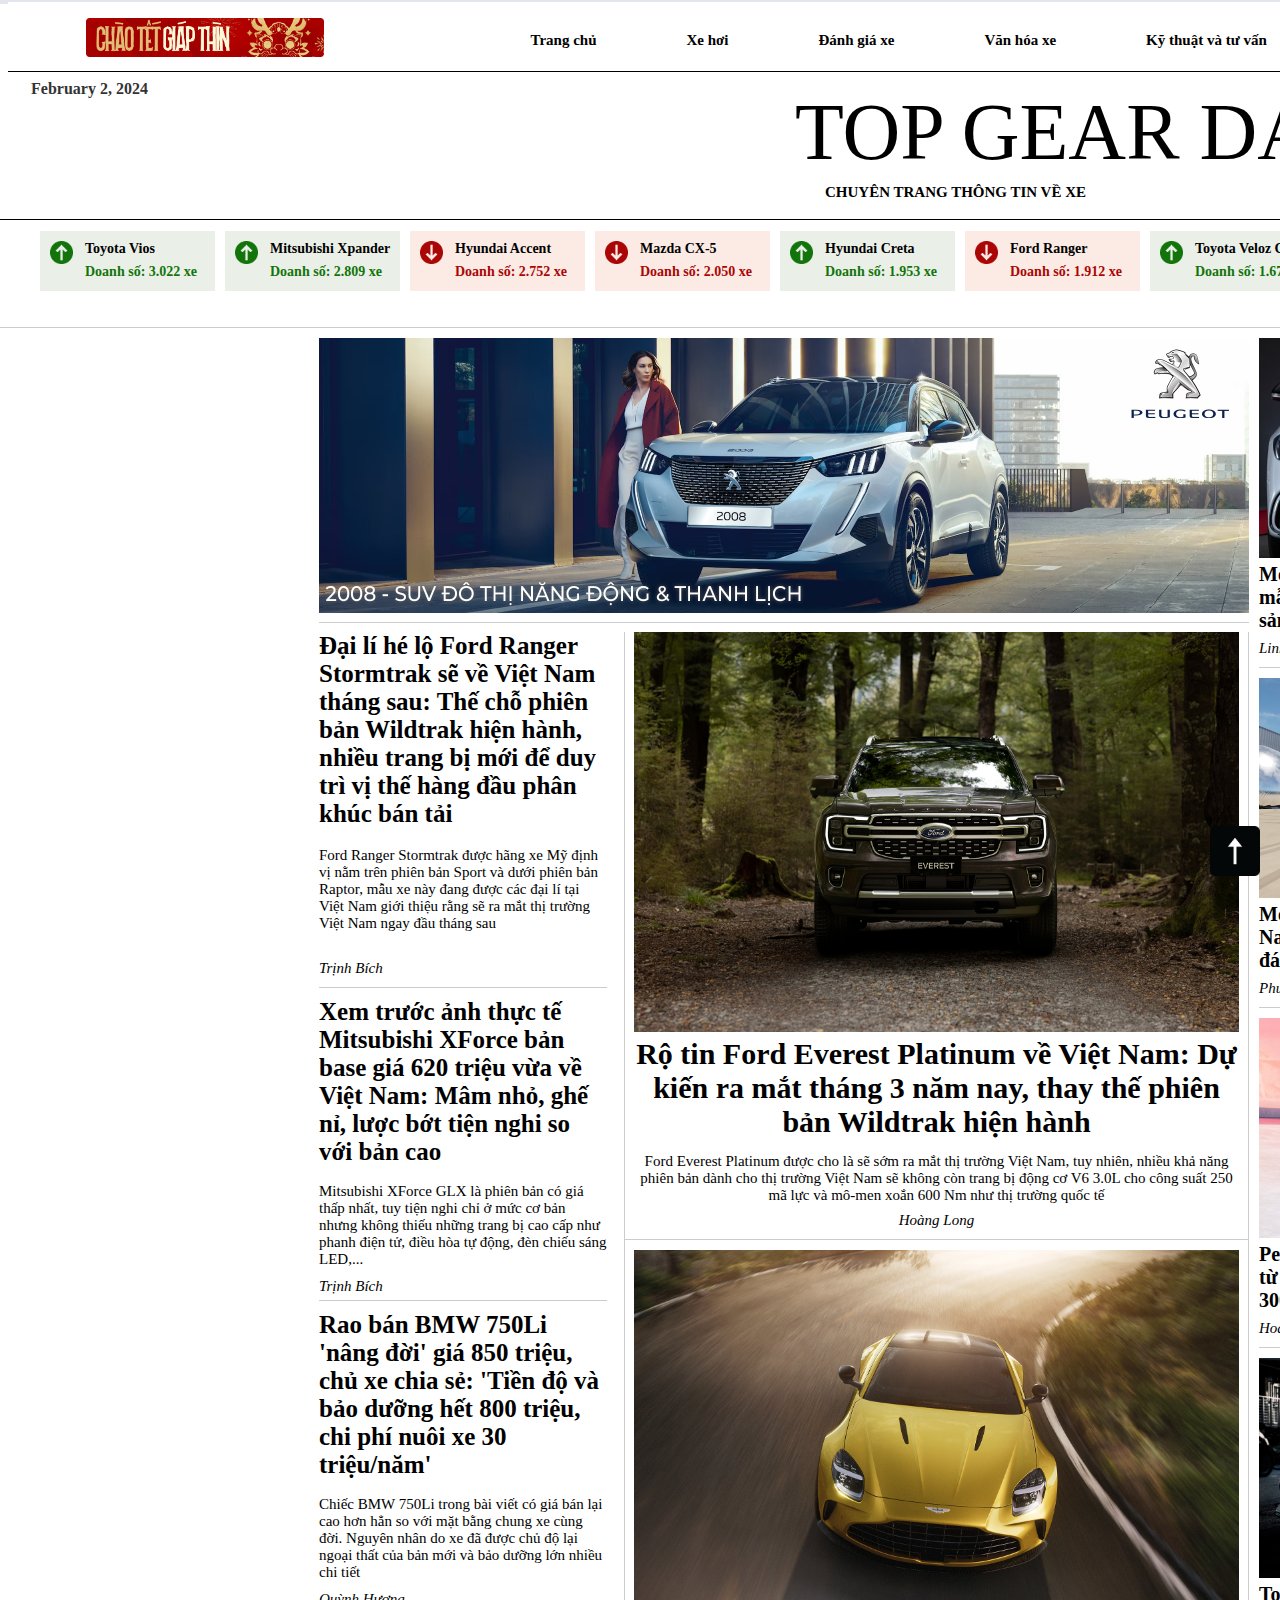
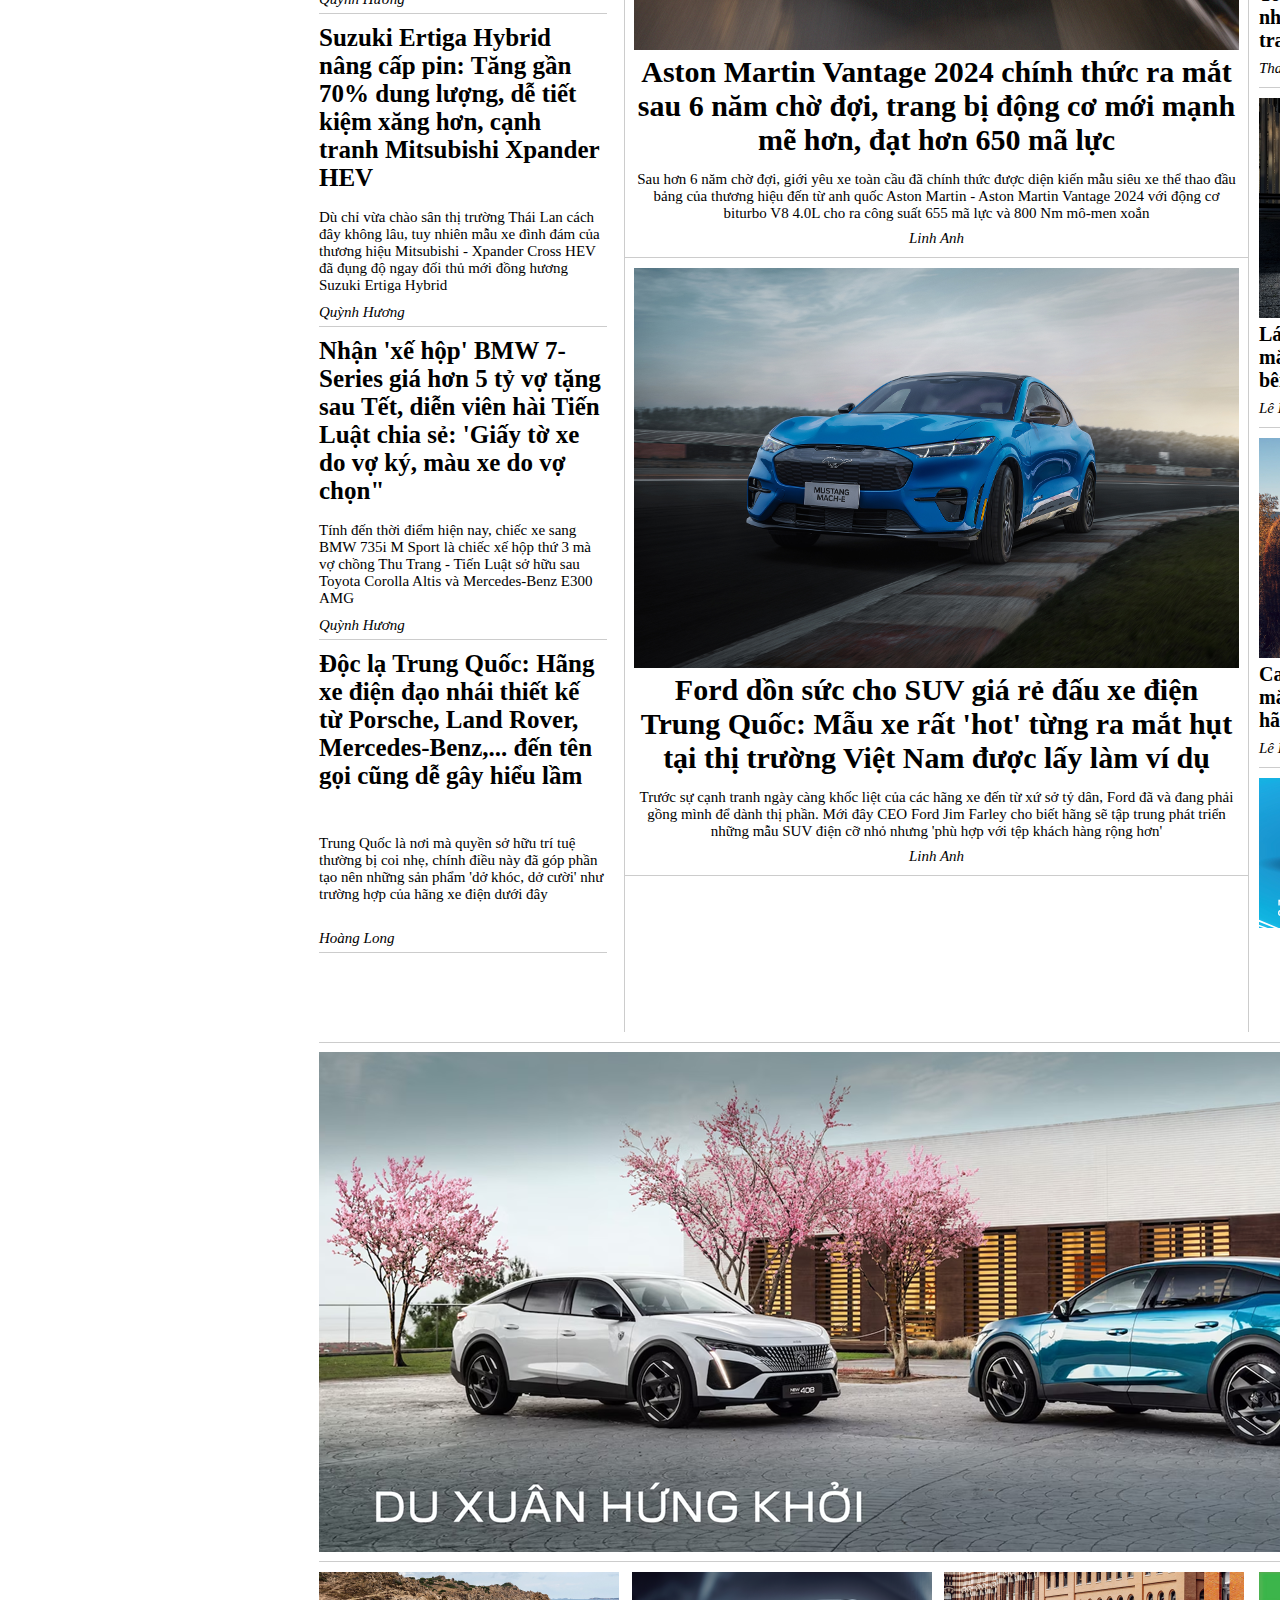
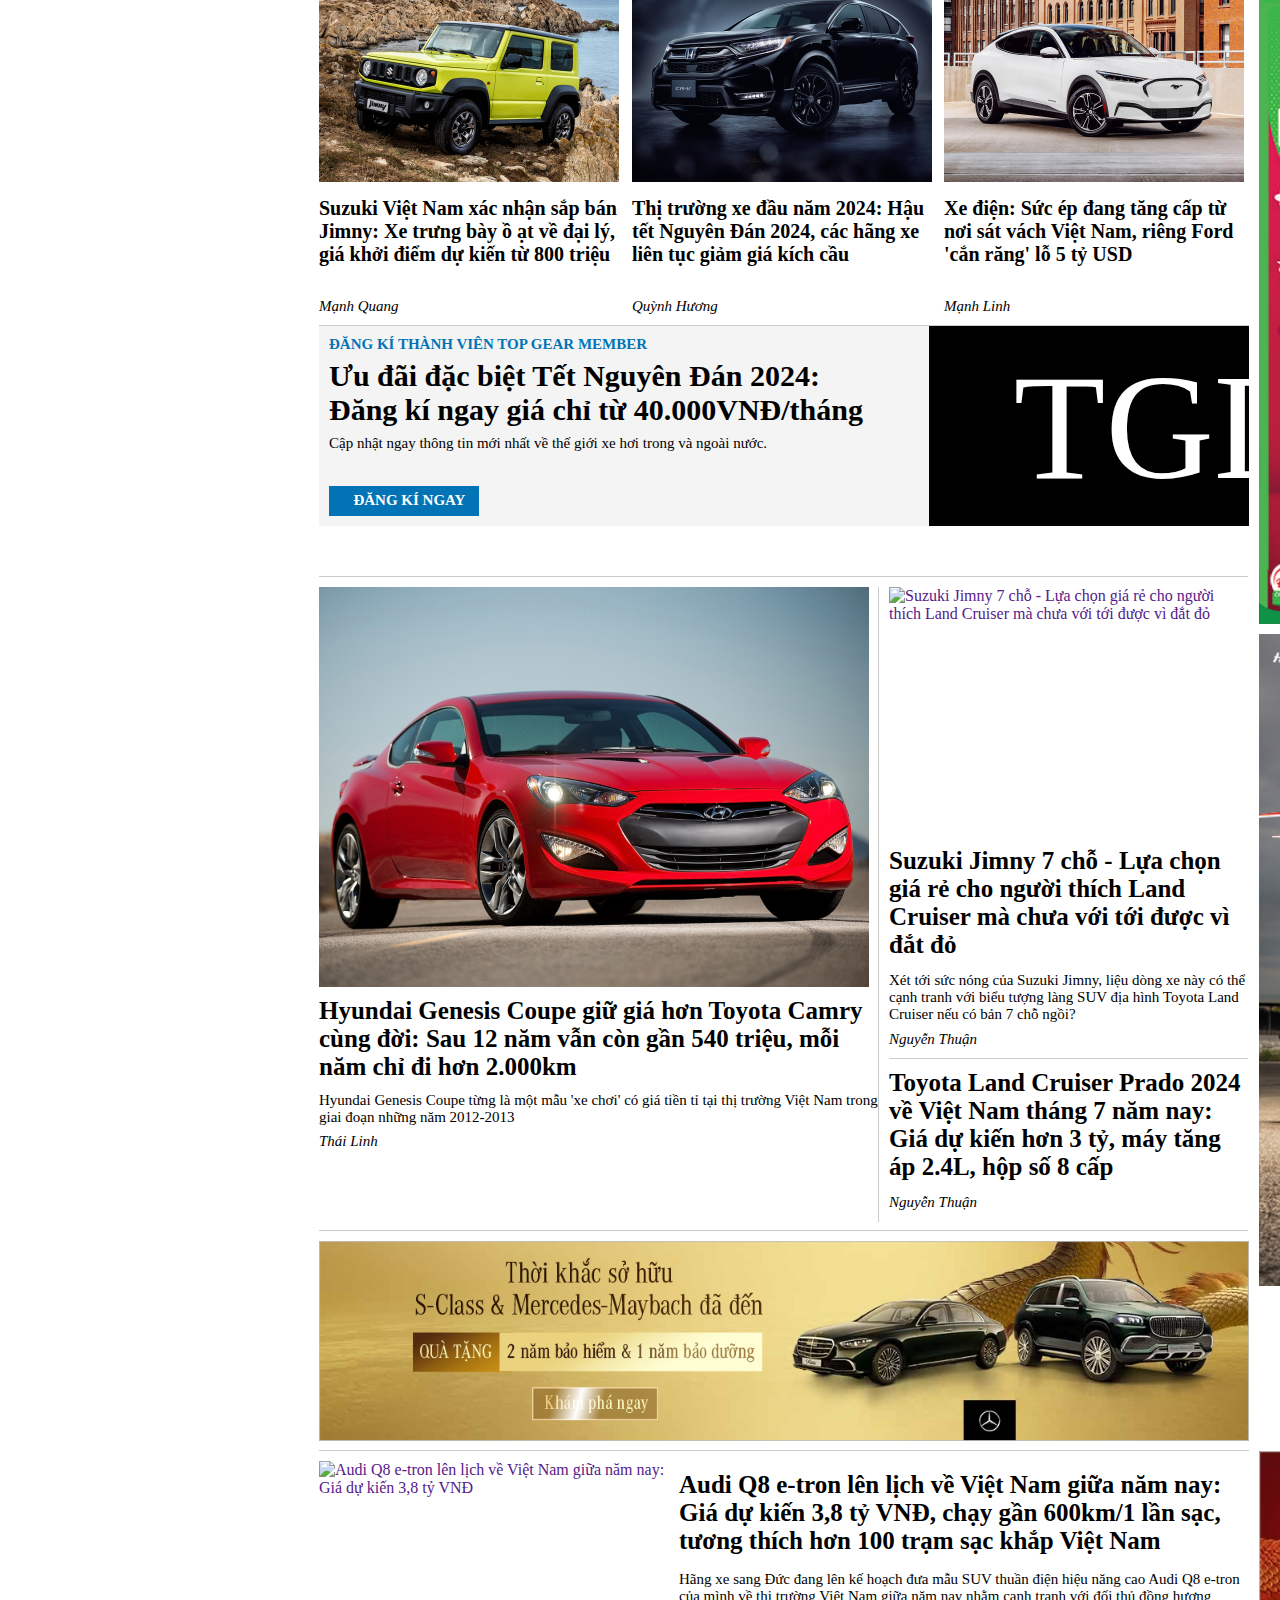
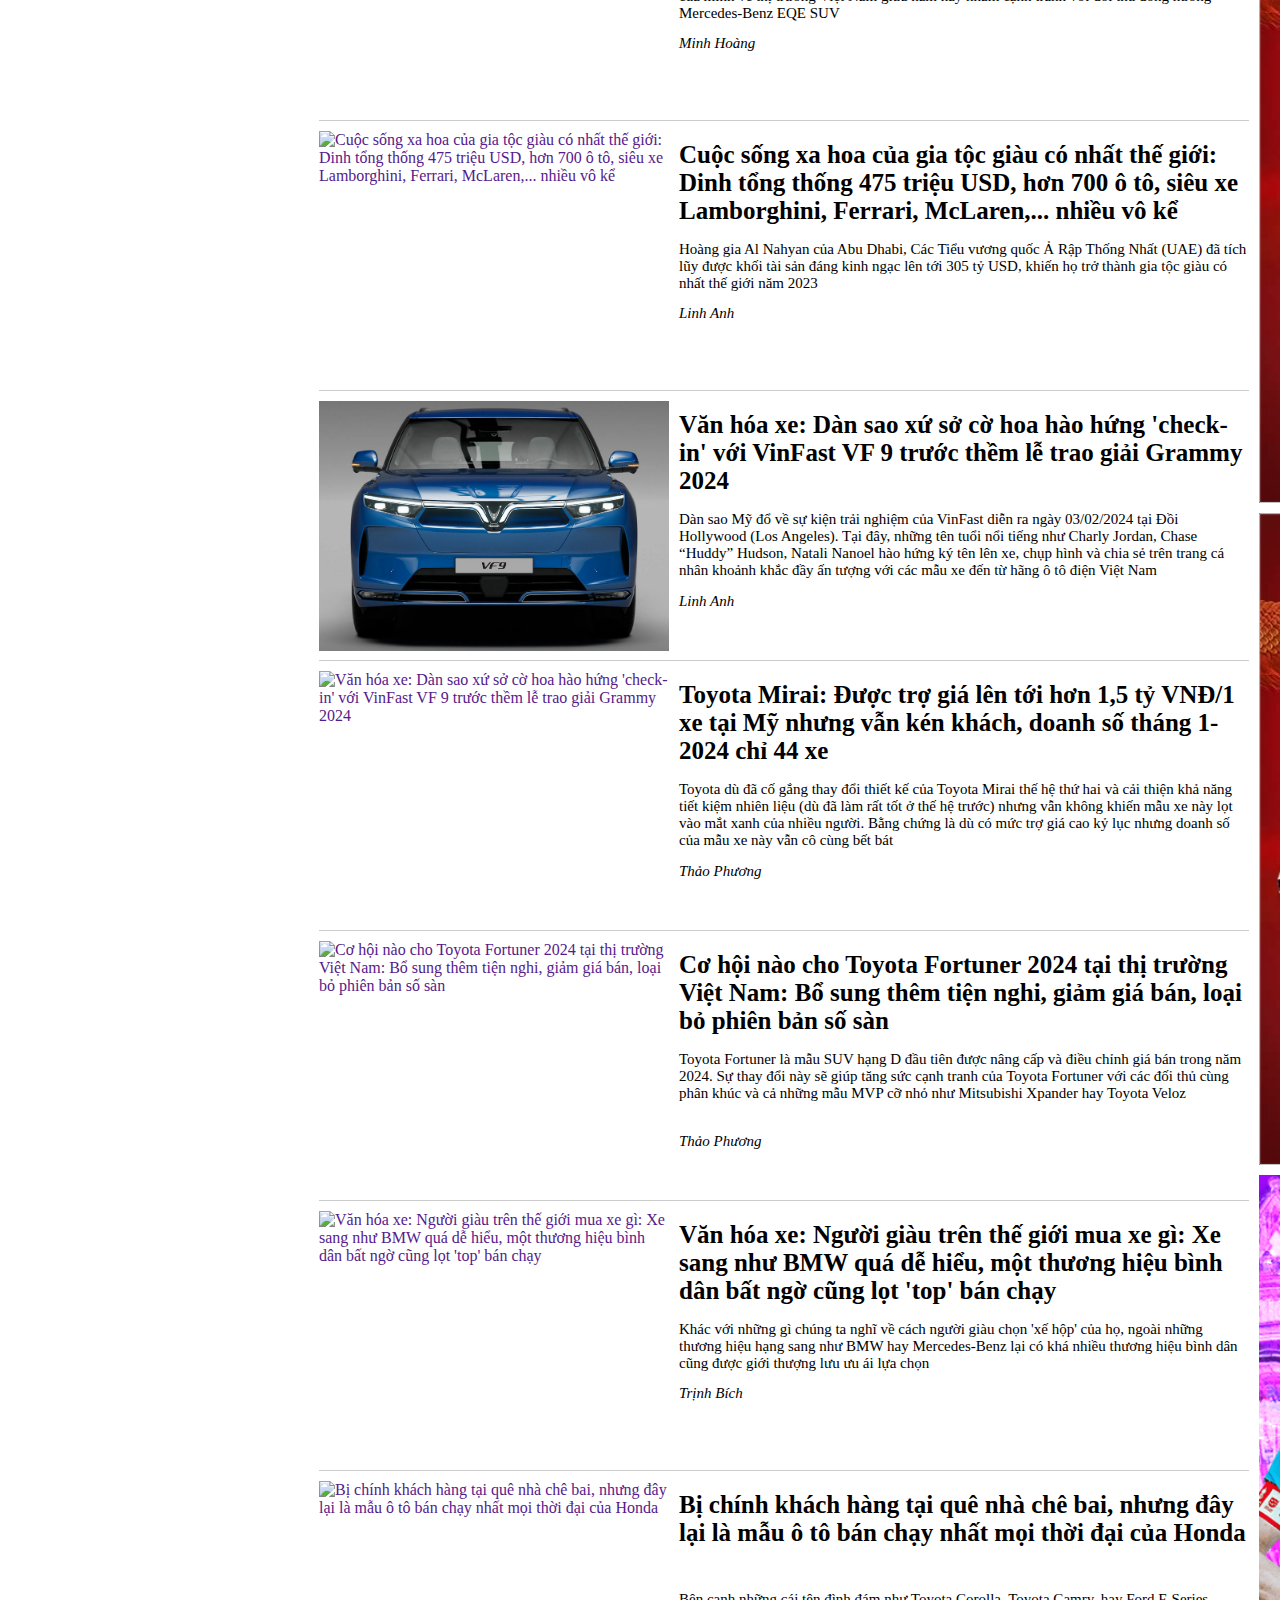
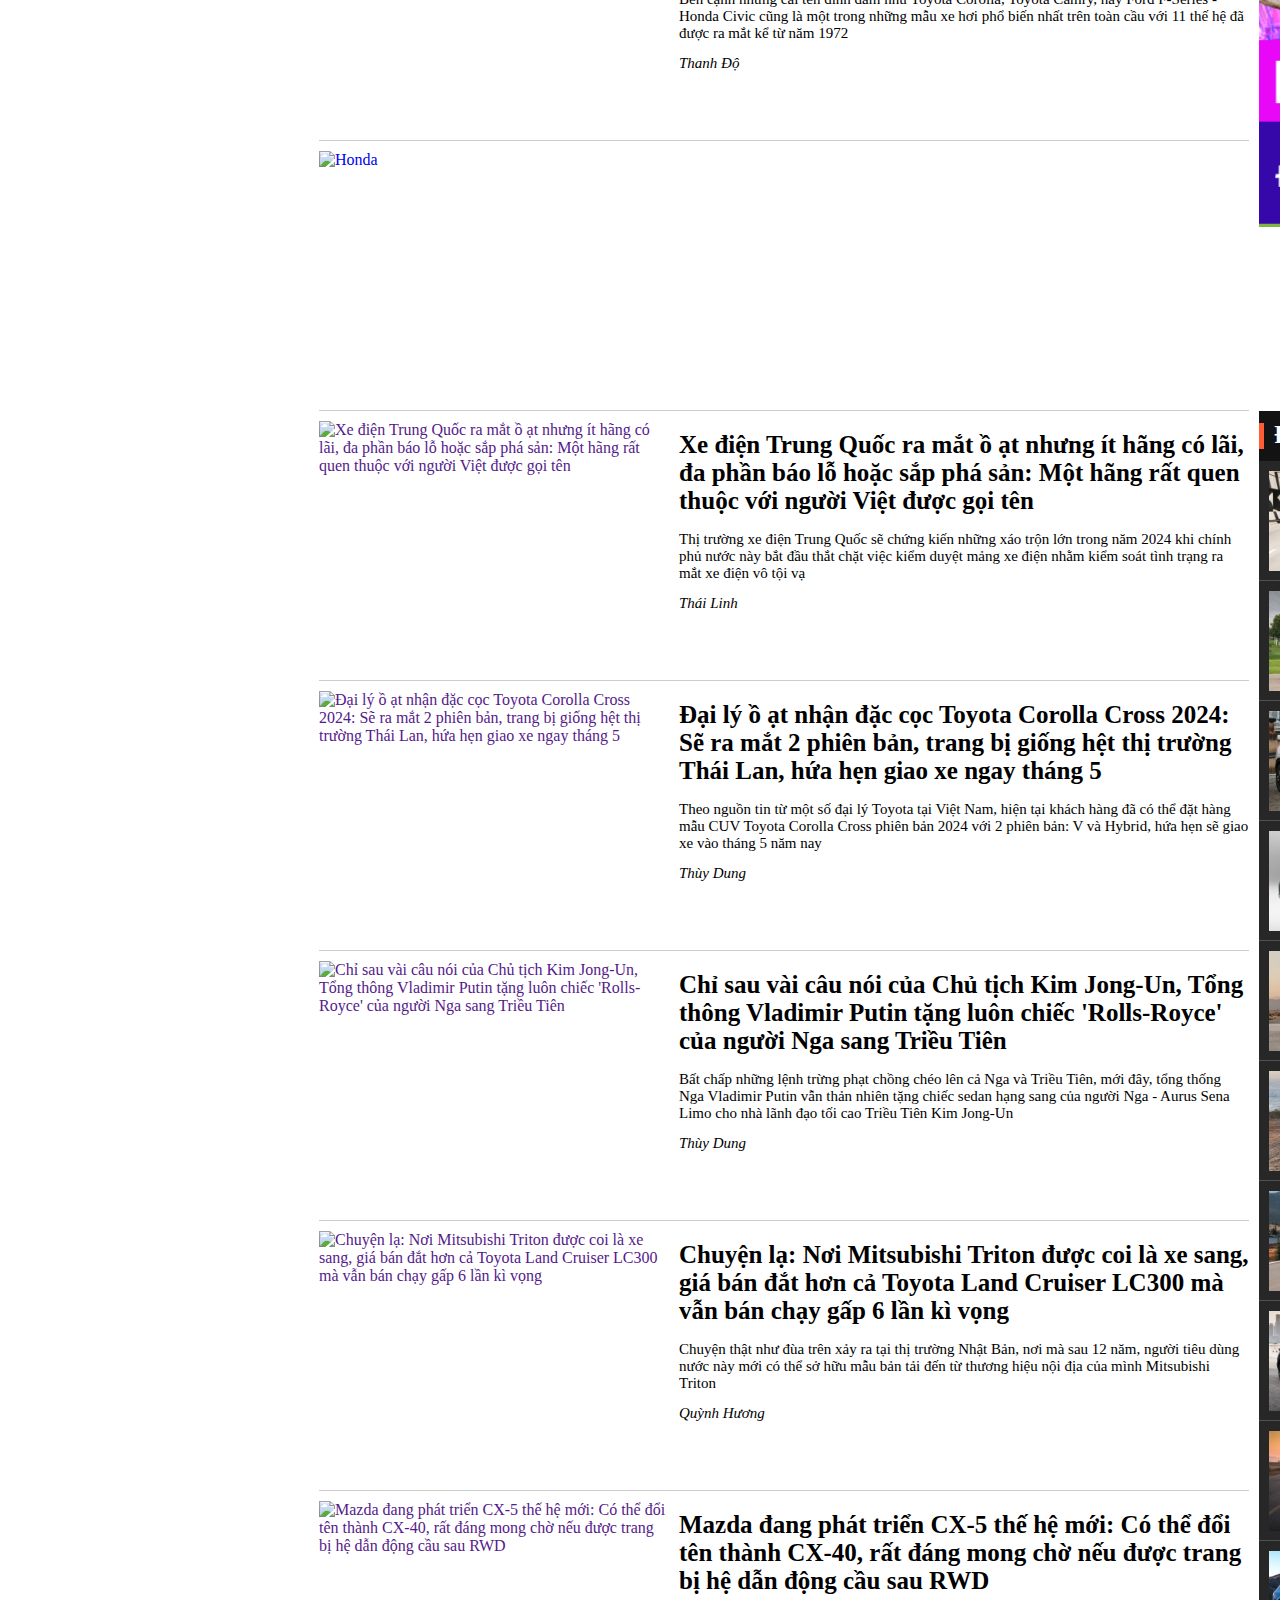
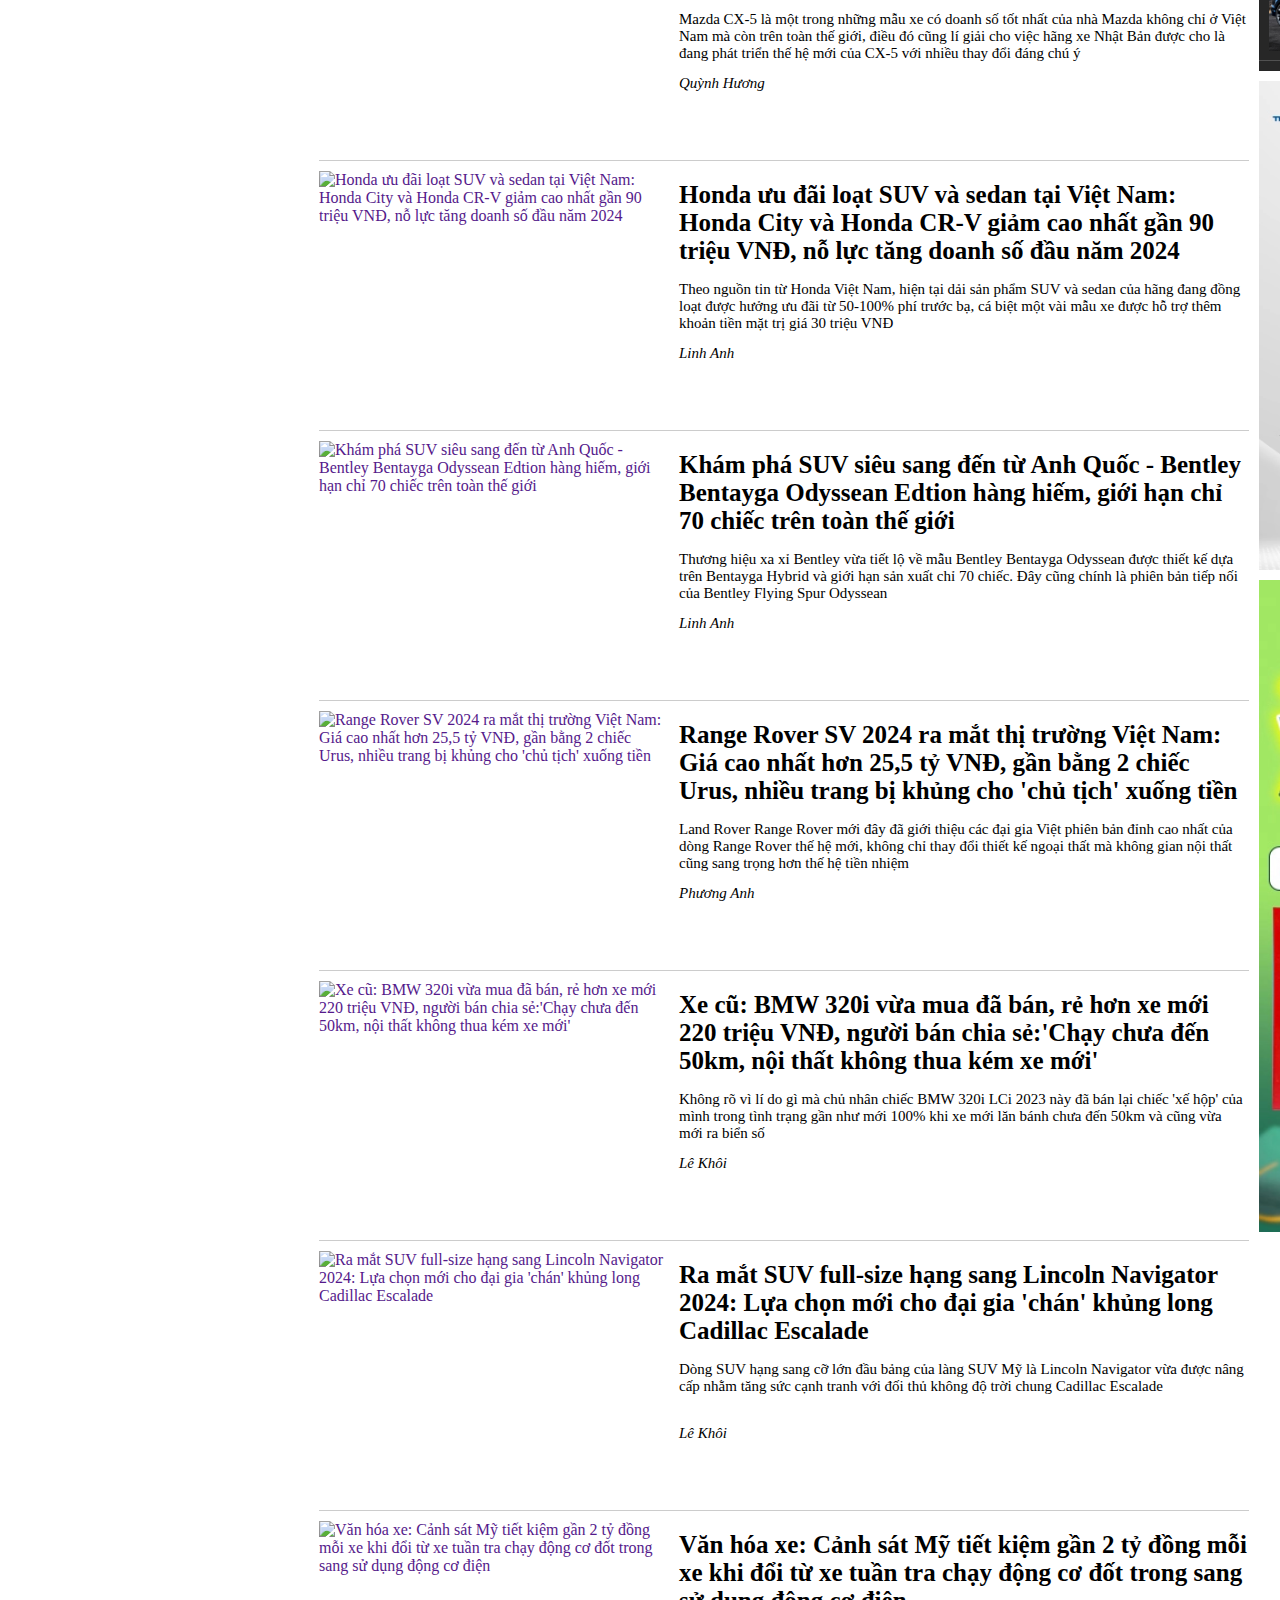
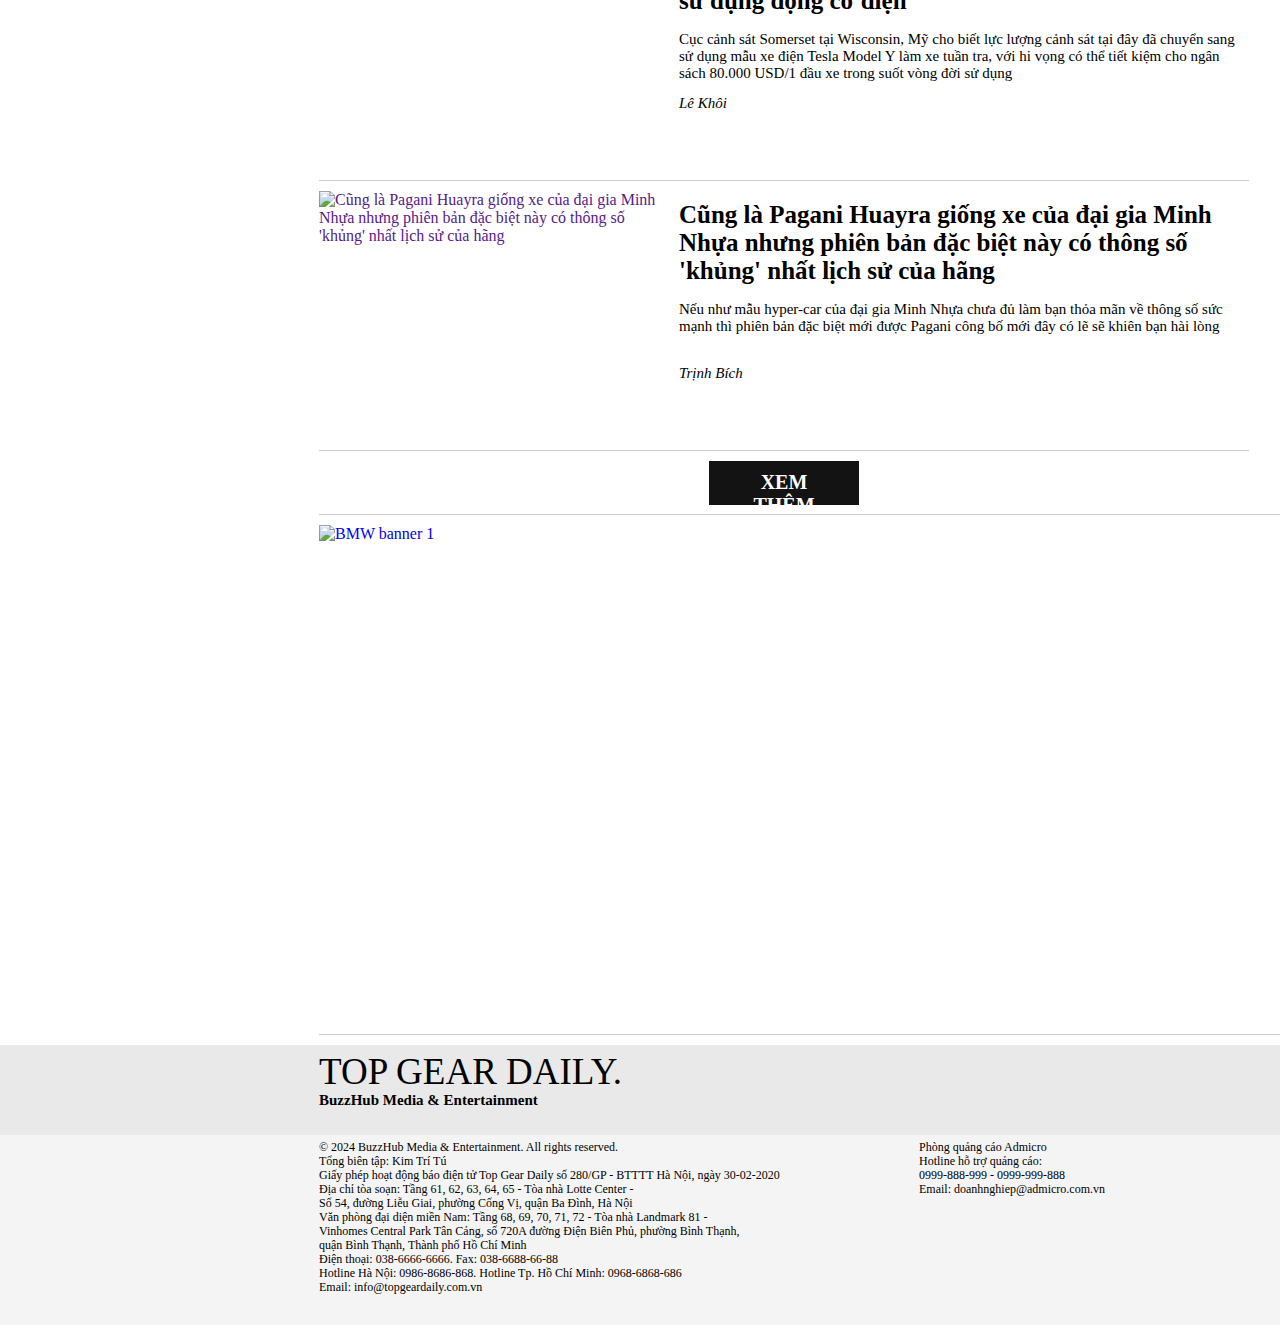
==== commit 375bc5b7: "commit 25/02/2024" ====
--- a/index.html
+++ b/index.html
@@ -479,7 +479,179 @@
             <a href="" id="sub-40"><p>Nếu như mẫu hyper-car của đại gia Minh Nhựa chưa đủ làm bạn thỏa mãn về thông số sức mạnh thì phiên bản đặc biệt mới được Pagani công bố mới đây có lẽ sẽ khiên bạn hài lòng</p></a>
             <a href="" id="author-40"><p>Trịnh Bích</p></a>
         </div>
-<img src="Media/Up Narrow-01.png" style="padding-top: 10000px; width: 20px;">
+
+        <div id="more-button">
+            <div id="rectangle-13">
+                <a href=""><p id="more-button-text">XEM THÊM</p></a>
+            </div>
+        </div>
+
+        <!--HORIZONTAL BANNER 4-->
+        <div id="container-h-banner-4">
+            <a href="https://www.bmw.vn/vi/index.html" id="h-banner-4" target="_blank"><img src="Media/BMW h banner.png" alt="BMW banner 1"></a>
+        </div>
+
+        <!--VERTICAL BANNER 3-->
+        <div class="container-block-10">
+            <a href="https://www.mercedes-benz.com.vn/vi/passengercars/campaigns/lny-2024-promotion.html?gagcmid=GCM_10153471_31317528_208011395_385226795_6310272" id="vertical-banner-3"><img src="Media/download (3).png" alt="Mercedes h banner 1"></a>
+        </div>
+
+        <!--VERTICAL BANNER 4-->
+        <div class="container-block-11">
+            <a href="https://www.mercedes-benz.com.vn/vi/passengercars/campaigns/lny-2024-promotion.html?gagcmid=GCM_10153471_31317528_208011395_385226795_6310272" id="vertical-banner-4"><img src="Media/download (4).png" alt="Mercedes h banner 2"></a>
+        </div>
+
+        <!--VERTICAL BANNER 5-->
+        <div class="container-block-12">
+            <a href="https://bethesky.vn/" id="vertical-banner-5"><img src="Media/download (5).png" alt="MTP x MB"></a>
+        </div>
+
+        <!-- VERTICAL SUB NEWS-->
+        <div class="v-sub-news">
+            <div id="rectangle-11"></div>
+            <div id="rectangle-12"></div>
+            <p id="block-title">ĐỌC NHIỀU NHẤT</p>
+
+            <div id="news-41">
+                <a href="" id="pic-41"><img src="Media/CX-70.png" alt="Mazda CX-70 chốt giá quy đổi gần 1 tỷ VNĐ, đắt hơn đàn anh CX-90, hãng lý giải nguyên nhân đến từ trang bị"></a>
+                <a href="" id="title-41"><p>Mazda CX-70 chốt giá quy đổi gần 1 tỷ VNĐ, đắt hơn đàn anh CX-90, hãng lý giải nguyên nhân đến từ trang bị</p></a>
+            </div>
+
+            <div id="news-42">
+                <a href="" id="pic-42"><img src="Media/Hilux.png" alt="Đại lý nhận cọc Toyota Hilux 2024, dự kiến về Việt Nam tháng 5, giá bán khởi điểm hơn 700 triệu đồng"></a>
+                <a href="" id="title-41"><p>Đại lý nhận cọc Toyota Hilux 2024, dự kiến về Việt Nam tháng 5, giá bán khởi điểm hơn 700 triệu đồng</p></a>
+            </div>
+
+            <div id="news-43">
+                <a href="" id="pic-43"><img src="Media/HR-V.png" alt="Honda HR-V lần đầu 'lên đỉnh', Mazda CX-5 'hạ nhiệt' và những điểm chú ý của thị trường ô tô tháng 1-2024"></a>
+                <a href="" id="title-43"><p>Honda HR-V lần đầu 'lên đỉnh', Mazda CX-5 'hạ nhiệt' và những điểm chú ý của thị trường ô tô tháng 1</p></a>
+            </div>
+
+            <div id="news-44">
+                <a href="" id="pic-44"><img src="Media/Kia Seltos.png" alt="Kia Seltos sắp có thêm tùy chọn động cơ mới, thêm sức cạnh tranh Toyota Yarris Cross và Hyundai Creata"></a>
+                <a href="" id="title-44"><p>Kia Seltos sắp có thêm tùy chọn động cơ mới, thêm sức cạnh tranh Toyota Yarris Cross và Hyundai Creata</p></a>
+            </div>
+
+            <div id="news-45">
+                <a href="" id="pic-45"><img src="Media/Hyundai Palisade.jpg" alt="Hyundai Palisade thế hệ mới lần đầu lộ diện: Thiết kế hình hộp như Huyndai Santa-Fe, dự kiến ra mắt năm 2025"></a>
+                <a href="" id="title-45"><p>Hyundai Palisade thế hệ mới lần đầu lộ diện: Thiết kế hình hộp như Huyndai Santa-Fe, dự kiến ra mắt năm 2025</p></a>
+            </div>
+
+            <div id="news-46">
+                <a href="" id="pic-46"><img src="Media/Kia Carnival.jpg" alt="Loạt xe Hàn có thể về Việt Nam trong năm 2024: Hyundai Santa-Fe và Kia Carnival dễ 'cháy hàng'"></a>
+                <a href="" id="title-46"><p>Loạt xe Hàn có thể về Việt Nam trong năm 2024: Hyundai Santa-Fe và Kia Carnival dễ 'cháy hàng'</p></a>
+            </div>
+
+            <div id="news-47">
+                <a href="" id="pic-47"><img src="Media/Kia Sorento.jpg" alt="Kia công bố Sorento 2024: Trang bị bảo mật bằng vân tay, màn hình giải trí 12,3 inch"></a>
+                <a href="" id="title-47"><p>Kia công bố Sorento 2024: Trang bị bảo mật bằng vân tay, màn hình giải trí 12,3 inch</p></a>
+            </div>
+
+            <div id="news-48">
+                <a href="" id="pic-48"><img src="Media/CX-30.jpg" alt="Mazda CX-30 ra mắt thị trường Đông Nam Á: Thêm nhiều trang bị cao cấp cạnh tranh với Toyota Corolla Cross"></a>
+                <a href="" id="title-48"><p>Mazda CX-30 ra mắt thị trường Đông Nam Á: Thêm nhiều trang bị cao cấp cạnh tranh với Toyota Corolla Cross</p></a>
+            </div>
+
+            <div id="news-49">
+                <a href="" id="pic-49"><img src="Media/GV-80.jpg" alt="Hyundai Genesis GV-80 sắp có phiên bản 4 chỗ siêu sang, đối thủ của Mercedes-Benz GLE và BMW X5"></a>
+                <a href="" id="title-49"><p>Hyundai Genesis GV-80 sắp có phiên bản 4 chỗ siêu sang, đối thủ của Mercedes-Benz GLE và BMW X5</p></a>
+            </div>
+
+            <div id="news-50">
+                <a href="" id="pic-50"><img src="Media/Q7.jpg" alt="Ra mắt Audi Q7 2024: Hầm hố hơn, giá quy đổi từ 2,06 tỷ VNĐ, phân khúc SUV hạng sang cỡ E"></a>
+                <a href="" id="title-50"><p>Ra mắt Audi Q7 2024: Hầm hố hơn, giá quy đổi từ 2,06 tỷ VNĐ, phân khúc SUV hạng sang cỡ E</p></a>
+            </div>
+
+        </div>
+
+        <!--VERTICAL BANNER 6-->
+        <div class="container-block-13">
+            <a href="https://www.kplus.vn/trailers/the-thao/kplus-vua-the-thao" id="vertical-banner-6"><img src="Media/download (8).png" alt="K+"></a>
+        </div>
+
+        <!--VERTICAL BANNER 7-->
+        <div class="container-block-14">
+            <a href="https://thacotai.vn/" id="vertical-banner-7"><img src="Media/banner-3XK2TeJTbr.webp" alt="Thaco"></a>
+        </div>
+
+        <!--VERTICAL BANNER 8-->
+        <div class="container-block-15">
+            <a href="https://edulife.com.vn/registernative/?cpa_tid=01HQE0G0C5BV2PZW6Y69EN2D2W&_tp=11&tpn=4&dmn=kenh14.vn" id="vertical-banner-8"><img src="Media/banner-LGY56wCiBh.jpg" alt="Edulife"></a>
+        </div>
+    </div>
+
+<!--FOOTER-->
+    <div class="container-block-16">
+        <div id="footer-bg-1"></div>
+        <div id="footer-bg-2"></div>
+        <div class="container-block-17">
+            <a href=""><p id="footer-text-1">TOP GEAR DAILY.</p></a>
+            <p id="footer-text-2">BuzzHub Media & Entertainment</p>
+            <a href=""><p id="footer-text-3">Đăng nhập</p></a>
+            <a href=""><p id="footer-text-4">Đăng kí</p></a>
+        </div>
+
+        <div class="container-block-18">
+            <div id="copyright">
+                <p>&copy; 2024 BuzzHub Media & Entertainment. All rights reserved.</p>
+            </div>
+            <p id="footer-text-5">Tổng biên tập: Kim Trí Tú</p>
+            <p id="footer-text-6">Giấy phép hoạt động báo điện tử Top Gear Daily số 280/GP - BTTTT Hà Nội, ngày 30-02-2020</p>
+            <p id="footer-text-7">Địa chỉ tòa soạn: Tầng 61, 62, 63, 64, 65 - Tòa nhà Lotte Center -</p>
+            <p id="footer-text-8">Số 54, đường Liễu Giai, phường Cống Vị, quận Ba Đình, Hà Nội</p>
+            <p id="footer-text-9">Văn phòng đại diện miền Nam: Tầng 68, 69, 70, 71, 72 - Tòa nhà Landmark 81 -</p>
+            <p id="footer-text-10">Vinhomes Central Park Tân Cảng, số 720A đường Điện Biên Phủ, phường Bình Thạnh,</p>
+            <p id="footer-text-11">quận Bình Thạnh, Thành phố Hồ Chí Minh</p>
+            <p id="footer-text-12">Điện thoại: 038-6666-6666. Fax: 038-6688-66-88</p>
+            <p id="footer-text-13">Hotline Hà Nội: 0986-8686-868. Hotline Tp. Hồ Chí Minh: 0968-6868-686</p>
+            <p id="footer-text-14">Email: info@topgeardaily.com.vn</p>
+            <p id="footer-text-15">Đọc báo Top Gear Daily trên mobile:</p>
+
+
+            <a href="" id="footer-pic-1"><img src="Media/CH Play-01.png" alt="CH Play"></a>
+            <a href="" id="footer-pic-2"><img src="Media/App Store-01.png" alt="App Store"></a>
+
+            <p id="footer-text-16">Theo dõi Top Gear Daily trên:</p>
+
+            <a href="" id="footer-pic-3"><img src="Media/Icon FB-01.png" alt="Facebook"></a>
+            <a href="" id="footer-pic-4"><img src="Media/IG Icon-01.png" alt="Instagram"></a>
+            <a href="" id="footer-pic-5"><img src="Media/YT Icon-01.png" alt="Youtube"></a>
+            <a href="" id="footer-pic-6"><img src="Media/Tiktok Icon-01.png" alt="Tiktok"></a>
+
+            <p id="footer-text-17">Phòng quảng cáo Admicro</p>
+            <p id="footer-text-18">Hotline hỗ trợ quảng cáo:</p>
+            <p id="footer-text-19">0999-888-999 - 0999-999-888</p>
+            <p id="footer-text-20">Email: doanhnghiep@admicro.com.vn</p>
+        </div>
+    </div>
+<!--SCROLL TO TOP-->
+    <div>
+        <style>
+            #scrollToTopBtn {
+            position: fixed;
+            bottom: 20px;
+            right: 20px;
+            z-index: 99;
+            cursor: pointer;
+            }
+          
+            #scrollToTopBtn img {
+            width: 50px;
+            height: 50px;
+            }
+          </style>
+
+        <div id="scrollToTopBtn" onclick="scrollToTop()">
+            <img src="Media/Scroll to top-01.png" alt="Scroll to Top">
+        </div>
+
+        <script>
+            function scrollToTop() {
+            document.documentElement.scrollTop = 0;
+            }
+        </script>
+    </div>
+
 <!--*****-->
 </body>
 </html>--- a/style.css
+++ b/style.css
@@ -3,7 +3,7 @@
 }
 
 body {
-    width: 1920 ; /* hoặc bất kỳ giá trị cố định nào bạn muốn */
+    width: 1920px ; /* hoặc bất kỳ giá trị cố định nào bạn muốn */
     height: 800px;
     margin: 0 auto; /* để căn giữa trang */
 }
@@ -1845,8 +1845,8 @@
 /* BLOCK 9 */
 .container-block-9{
     margin: 0;
-    width: 930px;
-    height: 10000px;
+    width: 1266px;
+    height: 5974px;
     position: absolute;
     top: 4661px;
     left: 319px;
@@ -2774,6 +2774,8 @@
     font-size: 25px;
     font-weight: bold;
     color: black;
+    width: 570px;
+    height: auto;
     position: absolute;
     top: 10px;
     left: 360px;
@@ -2784,6 +2786,8 @@
     font-family: "Roboto";
     font-size: 15px;
     color: black;
+    width: 570px;
+    height: auto;
     position: absolute;
     top: 110px;
     left: 360px;
@@ -2795,8 +2799,810 @@
     font-size: 15px;
     font-style: italic;
     color: black;
+    width: 570px;
+    height: auto;
     text-decoration: none;
     position: absolute;
     top: 174px;
     left: 360px;
+}
+
+/* MORE BUTTON */
+#more-button{
+    margin: 0;
+    width: 1266px;
+    height: 54px;
+    border-bottom: 1px solid hsla(0, 0%, 0%, 0.2);
+    position: absolute;
+    top: 5400px;
+}
+
+
+#rectangle-13{
+    margin: 0;
+    width: 150px;
+    height: 44px;
+    background-color: rgb(19, 19, 19);
+    position: absolute;
+    left: 390px;
+}
+
+#more-button-text{
+    font-family: "Roboto";
+    font-size: 20px;
+    font-weight: bold;
+    color: white;
+    width: 110px;
+    height: 24px;
+    text-align: center;
+    position: absolute;
+    top: 10px;
+    left: 20px;
+    text-decoration: none;
+}
+
+/* -HORIZONTAL BANNER 4 */
+#container-h-banner-4{
+    margin: 0;
+    position: absolute;
+    top: 5454px;
+    width: 1266px;
+    height: 520px;
+    border-bottom: 1px solid hsla(0, 0%, 0%, 0.2);
+}
+
+#h-banner-4 img{
+    margin: 0px;
+    height: 1266px;
+    height: 500px;
+    position: absolute;
+    top: 10px;
+}
+
+/* VERTICAL BANNER 3 */
+.container-block-10{
+    margin: 0;
+    height: 652px;
+    width: 326px;
+    position: absolute;
+    top: -10px;
+    left: 940px;
+
+}
+
+#vertical-banner-3 img{
+    margin: 0;
+    width: 326px;
+    height: auto;
+    position: absolute;
+}
+
+/* VERTICAL BANNER 4 */
+.container-block-11{
+    margin: 0;
+    height: 652px;
+    width: 326px;
+    position: absolute;
+    top: 652px;
+    left: 940px;
+
+}
+
+#vertical-banner-4 img{
+    margin: 0;
+    width: 326px;
+    height: auto;
+    position: absolute;
+}
+
+/* VERTICAL BANNER 5 */
+.container-block-12{
+    margin: 0;
+    height: 652px;
+    width: 326px;
+    position: absolute;
+    top: 1314px;
+    left: 940px;
+
+}
+
+#vertical-banner-5 img{
+    margin: 0;
+    width: 326px;
+    height: auto;
+    position: absolute;
+}
+
+/* VERTICAL SUB NEWS */
+.v-sub-news{
+    margin: 0;
+    width: 326px;
+    height: 1260px;
+    background-color: rgb(39, 39, 39);
+    position: absolute;
+    top: 2150px;
+    left: 940px;
+}
+
+#rectangle-11{
+    width: 326px;
+    height: 50px;
+    background-color: rgb(19, 19, 19);
+    position: absolute;
+    top: 0px;
+    left: 0px;
+}
+
+#rectangle-12{
+    width: 5px;
+    height: 26px;
+    background-color: #ff5e34;
+    position: absolute;
+    top: 12px;
+    left: 0px;
+}
+
+#block-title{
+    font-family: "Roboto";
+    font-size: 25px;
+    font-weight: bold;
+    color: white;
+    width: 570px;
+    height: auto;
+    position: absolute;
+    top: 10px;
+    left: 15px;
+    text-decoration: none;
+}
+
+/* News 41 */
+#news-41{
+    margin: 0;
+    width: 326px;
+    height: 110px;
+    border-bottom: 1px solid hsla(0, 0%, 98%, 0.2);
+    position: absolute;
+    top: 60px;
+}
+
+#pic-41 img{
+    margin: 0;
+    width: 140x;
+    height: 100px;
+    position: absolute;
+    left: 10px;
+}
+
+#title-41{
+    font-family: "Roboto";
+    font-size: 15px;
+    font-weight: bold;
+    color: white;
+    width: 156px;
+    height: auto;
+    position: absolute;
+    left: 160px;
+    text-decoration: none;
+}
+
+/* News 42 */
+#news-42{
+    margin: 0;
+    width: 326px;
+    height: 110px;
+    border-bottom: 1px solid hsla(0, 0%, 98%, 0.2);
+    position: absolute;
+    top: 180px;
+}
+
+#pic-42 img{
+    margin: 0;
+    width: 140x;
+    height: 100px;
+    position: absolute;
+    left: 10px;
+}
+
+#title-42{
+    font-family: "Roboto";
+    font-size: 15px;
+    font-weight: bold;
+    color: white;
+    width: 156px;
+    height: auto;
+    position: absolute;
+    left: 160px;
+    text-decoration: none;
+}
+
+/* News 43 */
+#news-43{
+    margin: 0;
+    width: 326px;
+    height: 110px;
+    border-bottom: 1px solid hsla(0, 0%, 98%, 0.2);
+    position: absolute;
+    top: 300px;
+}
+
+#pic-43 img{
+    margin: 0;
+    width: 140x;
+    height: 100px;
+    position: absolute;
+    left: 10px;
+}
+
+#title-43{
+    font-family: "Roboto";
+    font-size: 15px;
+    font-weight: bold;
+    color: white;
+    width: 156px;
+    height: auto;
+    position: absolute;
+    left: 160px;
+    text-decoration: none;
+}
+
+/* News 44 */
+#news-44{
+    margin: 0;
+    width: 326px;
+    height: 110px;
+    border-bottom: 1px solid hsla(0, 0%, 98%, 0.2);
+    position: absolute;
+    top: 420px;
+}
+
+#pic-44 img{
+    margin: 0;
+    width: 140x;
+    height: 100px;
+    position: absolute;
+    left: 10px;
+}
+
+#title-44{
+    font-family: "Roboto";
+    font-size: 15px;
+    font-weight: bold;
+    color: white;
+    width: 156px;
+    height: auto;
+    position: absolute;
+    left: 160px;
+    text-decoration: none;
+}
+
+/* News 45 */
+#news-45{
+    margin: 0;
+    width: 326px;
+    height: 110px;
+    border-bottom: 1px solid hsla(0, 0%, 98%, 0.2);
+    position: absolute;
+    top: 540px;
+}
+
+#pic-45 img{
+    margin: 0;
+    width: 140x;
+    height: 100px;
+    position: absolute;
+    left: 10px;
+}
+
+#title-45{
+    font-family: "Roboto";
+    font-size: 15px;
+    font-weight: bold;
+    color: white;
+    width: 156px;
+    height: auto;
+    position: absolute;
+    left: 160px;
+    text-decoration: none;
+}
+
+/* News 46 */
+#news-46{
+    margin: 0;
+    width: 326px;
+    height: 110px;
+    border-bottom: 1px solid hsla(0, 0%, 98%, 0.2);
+    position: absolute;
+    top: 660px;
+}
+
+#pic-46 img{
+    margin: 0;
+    width: 140x;
+    height: 100px;
+    position: absolute;
+    left: 10px;
+}
+
+#title-46{
+    font-family: "Roboto";
+    font-size: 15px;
+    font-weight: bold;
+    color: white;
+    width: 156px;
+    height: auto;
+    position: absolute;
+    left: 160px;
+    text-decoration: none;
+}
+
+/* News 47 */
+#news-47{
+    margin: 0;
+    width: 326px;
+    height: 110px;
+    border-bottom: 1px solid hsla(0, 0%, 98%, 0.2);
+    position: absolute;
+    top: 780px;
+}
+
+#pic-47 img{
+    margin: 0;
+    width: 140x;
+    height: 100px;
+    position: absolute;
+    left: 10px;
+}
+
+#title-47{
+    font-family: "Roboto";
+    font-size: 15px;
+    font-weight: bold;
+    color: white;
+    width: 156px;
+    height: auto;
+    position: absolute;
+    left: 160px;
+    text-decoration: none;
+}
+
+/* News 48 */
+#news-48{
+    margin: 0;
+    width: 326px;
+    height: 110px;
+    border-bottom: 1px solid hsla(0, 0%, 98%, 0.2);
+    position: absolute;
+    top: 900px;
+}
+
+#pic-48 img{
+    margin: 0;
+    width: 140x;
+    height: 100px;
+    position: absolute;
+    left: 10px;
+}
+
+#title-48{
+    font-family: "Roboto";
+    font-size: 15px;
+    font-weight: bold;
+    color: white;
+    width: 156px;
+    height: auto;
+    position: absolute;
+    left: 160px;
+    text-decoration: none;
+}
+
+/* News 49 */
+#news-49{
+    margin: 0;
+    width: 326px;
+    height: 110px;
+    border-bottom: 1px solid hsla(0, 0%, 98%, 0.2);
+    position: absolute;
+    top: 1020px;
+}
+
+#pic-49 img{
+    margin: 0;
+    width: 140px;
+    height: 100px;
+    position: absolute;
+    left: 10px;
+}
+
+#title-49{
+    font-family: "Roboto";
+    font-size: 15px;
+    font-weight: bold;
+    color: white;
+    width: 156px;
+    height: auto;
+    position: absolute;
+    left: 160px;
+    text-decoration: none;
+}
+
+/* News 50 */
+#news-50{
+    margin: 0;
+    width: 326px;
+    height: 110px;
+    border-bottom: 1px solid hsla(0, 0%, 98%, 0.2);
+    position: absolute;
+    top: 1140px;
+}
+
+#pic-50 img{
+    margin: 0;
+    width: 140x;
+    height: 100px;
+    position: absolute;
+    left: 10px;
+}
+
+#title-50{
+    font-family: "Roboto";
+    font-size: 15px;
+    font-weight: bold;
+    color: white;
+    width: 156px;
+    height: auto;
+    position: absolute;
+    left: 160px;
+    text-decoration: none;
+}
+
+/* VERTICAL BANNER 6 */
+.container-block-13{
+    margin: 0;
+    height: 652px;
+    width: 326px;
+    position: absolute;
+    top: 1314px;
+    left: 940px;
+
+}
+
+#vertical-banner-6 img{
+    margin: 0;
+    width: 326px;
+    height: auto;
+    position: absolute;
+}
+
+/* VERTICAL BANNER 7 */
+.container-block-14{
+    margin: 0;
+    height: 652px;
+    width: 326px;
+    position: absolute;
+    top: 3420px;
+    left: 940px;
+
+}
+
+#vertical-banner-7 img{
+    margin: 0;
+    width: 326px;
+    height: auto;
+    position: absolute;
+}
+
+/* VERTICAL BANNER 8 */
+.container-block-15{
+    margin: 0;
+    height: 652px;
+    width: 326px;
+    position: absolute;
+    top: 3919px;
+    left: 940px;
+
+}
+
+#vertical-banner-8 img{
+    margin: 0;
+    width: 326px;
+    height: auto;
+    position: absolute;
+}
+
+/* FOOTER */
+.container-block-16{
+    margin: 0;
+    position: absolute;
+    top: 10645px;
+    width: 1920px;
+    height: 200px;
+}
+
+#footer-bg-1{
+    margin: 0;
+    position: absolute;
+    background-color: #F4F4F4;
+    width: 1920px;
+    height: 280px;
+}
+
+.container-block-17{
+    margin: 0;
+    position: absolute;
+    left: 319px;
+    width: 1266px;
+    height: 90px;
+}
+
+#footer-bg-2{
+    margin: 0;
+    background-color: #E9E9E9;
+    position: absolute;
+    width: 1920px;
+    height: 90px;
+}
+
+#footer-text-1{
+    font-family: 'Rojal';
+    font-size: 37px;
+    color: black;
+    text-decoration: none;
+    position: absolute;
+    top: 5px;
+}
+
+#footer-text-2{
+    font-family: 'Roboto';
+    font-size: 15px;
+    font-weight: bold;
+    color: black;
+    text-decoration: none;
+    position: absolute;
+    top: 47px;
+}
+
+#footer-text-3{
+    font-family: 'Roboto';
+    font-size: 14px;
+    font-weight: bold;
+    color: black;
+    text-decoration: none;
+    opacity: 0.5;
+    position: absolute;
+    top: 5px;
+    left: 1198.8px;
+}
+
+#footer-text-4{
+    font-family: 'Roboto';
+    font-size: 14px;
+    font-weight: bold;
+    color: black;
+    text-decoration: none;
+    opacity: 0.5;
+    position: absolute;
+    top: 5px;
+    left: 1110px;
+}
+
+.container-block-18{
+    margin: 0;
+    width: 1266px;
+    height: 180px;
+    position: absolute;
+    top: 90px;
+    left: 319px;
+}
+
+#copyright{
+    font-family: 'Roboto';
+    font-size: 12px;
+    color: black;
+    text-decoration: none;
+    position: absolute;
+    top: 5px;
+}
+
+#footer-text-5{
+    font-family: 'Roboto';
+    font-size: 12px;
+    color: black;
+    text-decoration: none;
+    position: absolute;
+    top: 19px;
+}
+
+#footer-text-6{
+    font-family: 'Roboto';
+    font-size: 12px;
+    color: black;
+    text-decoration: none;
+    position: absolute;
+    top: 33px;
+}
+
+#footer-text-7{
+    font-family: 'Roboto';
+    font-size: 12px;
+    color: black;
+    text-decoration: none;
+    position: absolute;
+    top: 47px;
+}
+
+#footer-text-8{
+    font-family: 'Roboto';
+    font-size: 12px;
+    color: black;
+    text-decoration: none;
+    position: absolute;
+    top: 61px;
+}
+
+#footer-text-9{
+    font-family: 'Roboto';
+    font-size: 12px;
+    color: black;
+    text-decoration: none;
+    position: absolute;
+    top: 75px;
+}
+
+#footer-text-10{
+    font-family: 'Roboto';
+    font-size: 12px;
+    color: black;
+    text-decoration: none;
+    position: absolute;
+    top: 89px;
+}
+
+#footer-text-11{
+    font-family: 'Roboto';
+    font-size: 12px;
+    color: black;
+    text-decoration: none;
+    position: absolute;
+    top: 103px;
+}
+
+#footer-text-12{
+    font-family: 'Roboto';
+    font-size: 12px;
+    color: black;
+    text-decoration: none;
+    position: absolute;
+    top: 117px;
+}
+
+#footer-text-13{
+    font-family: 'Roboto';
+    font-size: 12px;
+    color: black;
+    text-decoration: none;
+    position: absolute;
+    top: 131px;
+}
+
+#footer-text-14{
+    font-family: 'Roboto';
+    font-size: 12px;
+    color: black;
+    text-decoration: none;
+    position: absolute;
+    top: 145px;
+}
+
+#footer-pic-1 img{
+    margin: 0;
+    width: 120px;
+    height: 30px;
+    position: absolute;
+    top: 25px;
+    left: 1146px;
+}
+
+#footer-pic-2 img{
+    margin: 0;
+    width: 120px;
+    height: 30px;
+    position: absolute;
+    top: 25px;
+    left: 1016px;
+}
+
+#footer-text-15{
+    font-family: 'Roboto';
+    font-size: 15px;
+    color: black;
+    text-decoration: none;
+    position: absolute;
+    top: 5px;
+    left: 1016px;
+}
+
+#footer-text-16{
+    font-family: 'Roboto';
+    font-size: 15px;
+    color: black;
+    text-decoration: none;
+    position: absolute;
+    top: 85px;
+    left: 1016px;
+}
+
+#footer-pic-3 img{
+    margin: 0;
+    width: 30px;
+    height: 30px;
+    position: absolute;
+    top: 107px;
+    left: 1016px;
+}
+
+#footer-pic-4 img{
+    margin: 0;
+    width: 30px;
+    height: 30px;
+    position: absolute;
+    top: 107px;
+    left: 1056px;
+}
+
+#footer-pic-5 img{
+    margin: 0;
+    width: 30px;
+    height: 30px;
+    position: absolute;
+    top: 107px;
+    left: 1096px;
+}
+
+#footer-pic-6 img{
+    margin: 0;
+    width: 30px;
+    height: 30px;
+    position: absolute;
+    top: 107px;
+    left: 1136px;
+}
+
+#footer-text-17{
+    font-family: 'Roboto';
+    font-size: 12px;
+    color: black;
+    text-decoration: none;
+    position: absolute;
+    top: 5px;
+    left: 600px;
+}
+
+#footer-text-18{
+    font-family: 'Roboto';
+    font-size: 12px;
+    color: black;
+    text-decoration: none;
+    position: absolute;
+    top: 19px;
+    left: 600px;
+}
+
+#footer-text-19{
+    font-family: 'Roboto';
+    font-size: 12px;
+    color: black;
+    text-decoration: none;
+    position: absolute;
+    top: 33px;
+    left: 600px;
+}
+
+#footer-text-20{
+    font-family: 'Roboto';
+    font-size: 12px;
+    color: black;
+    text-decoration: none;
+    position: absolute;
+    top: 47px;
+    left: 600px;
 }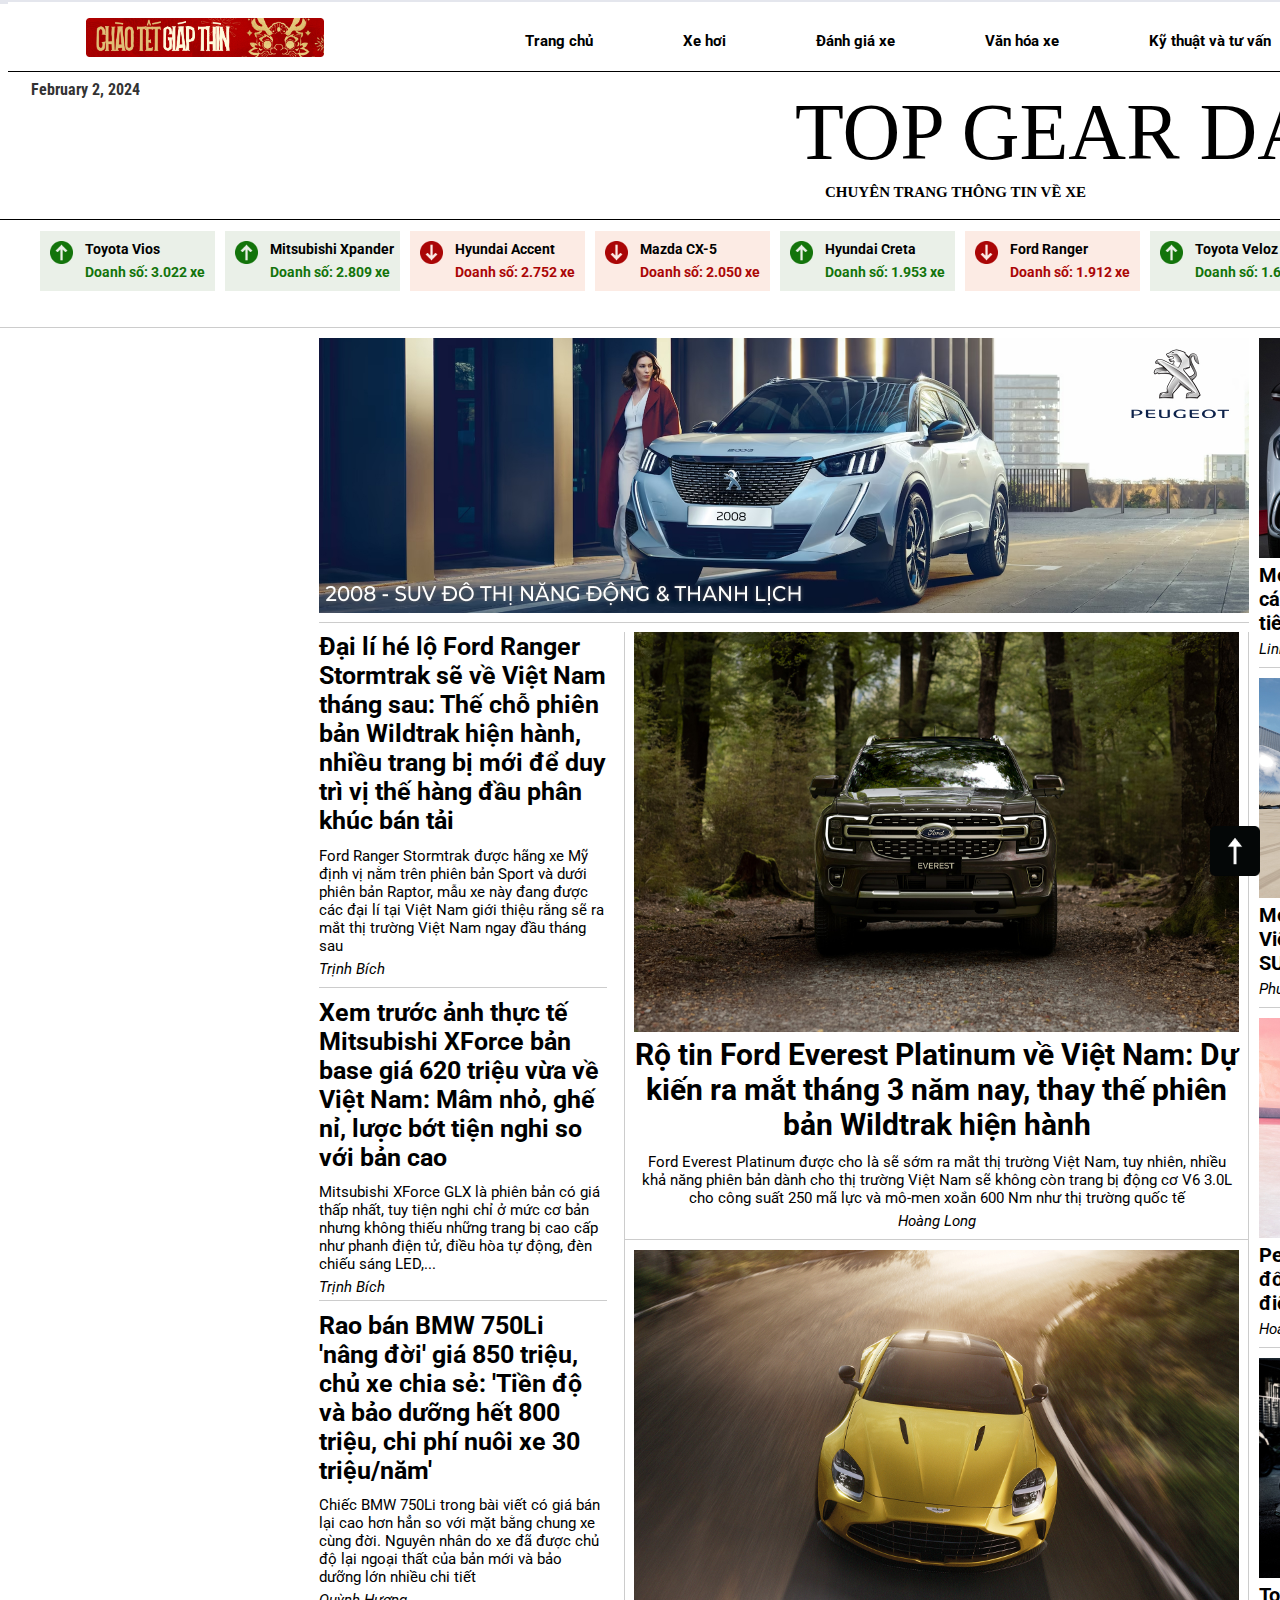
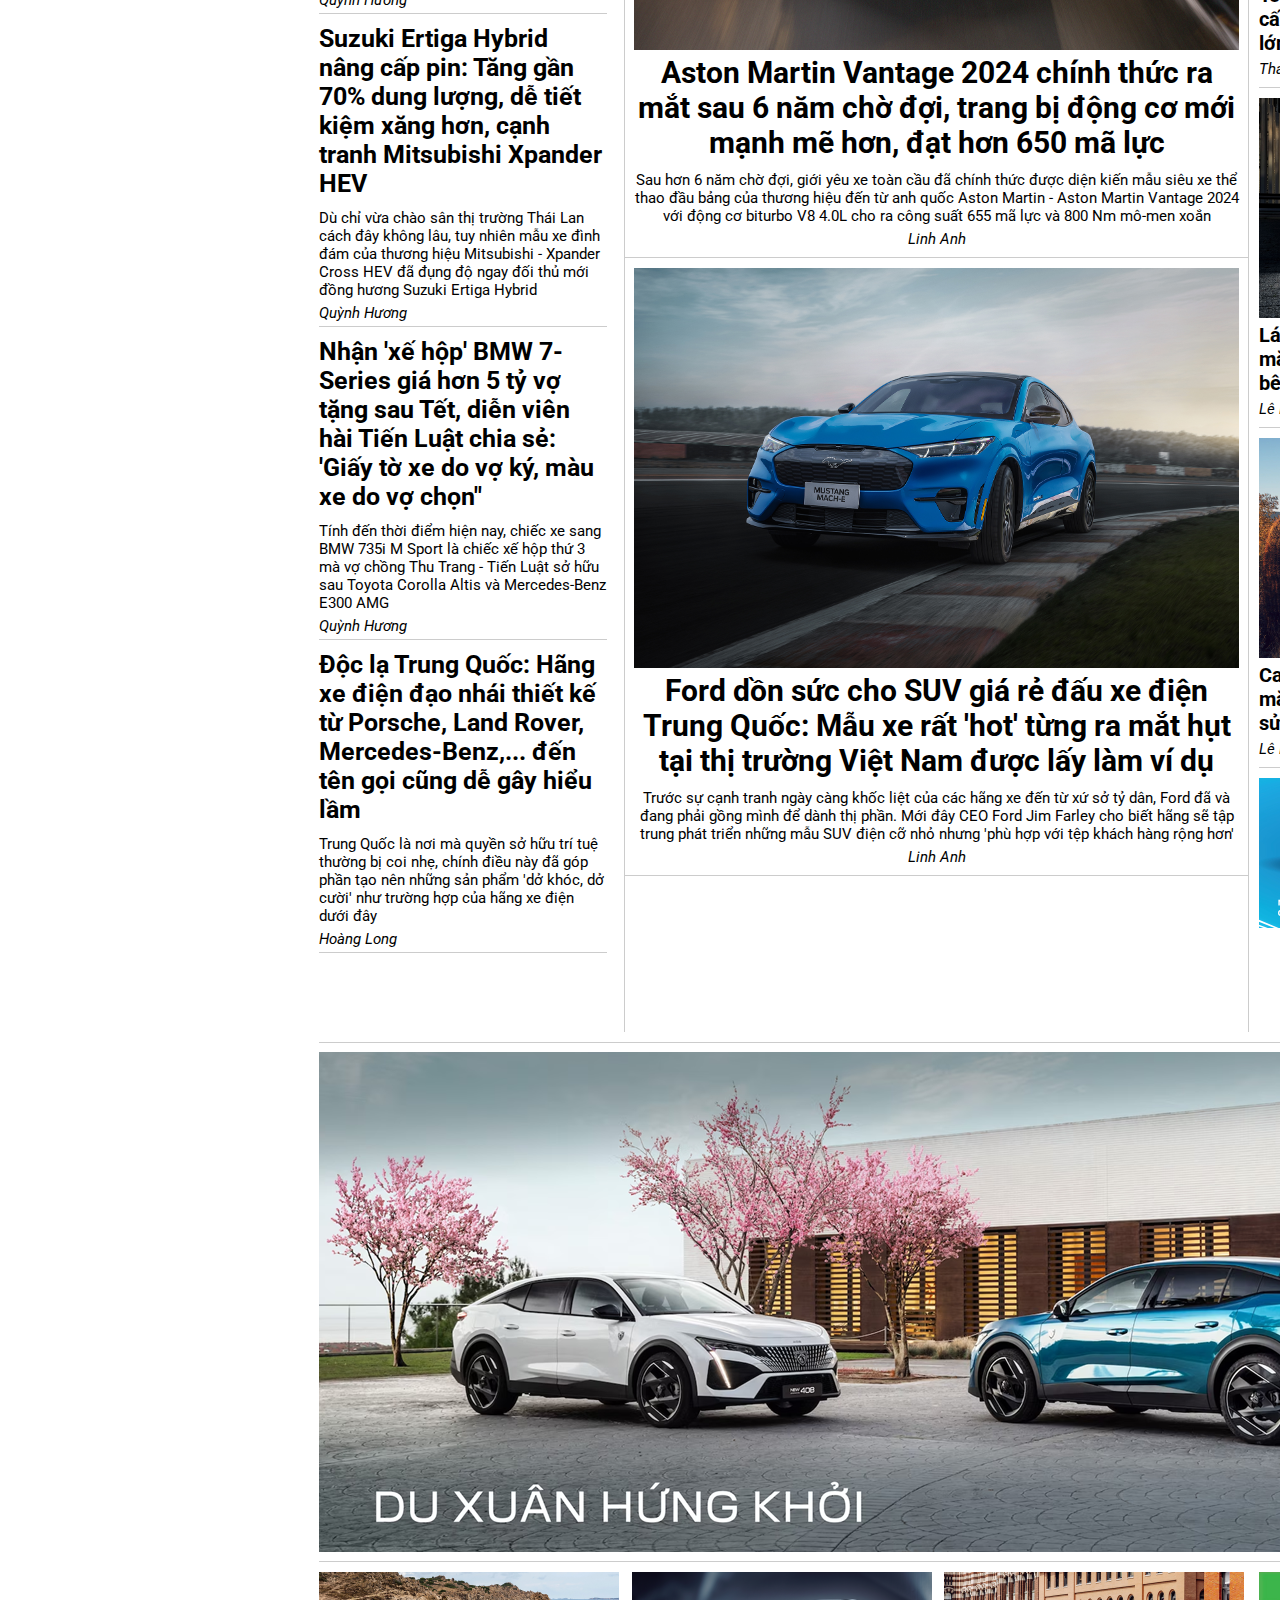
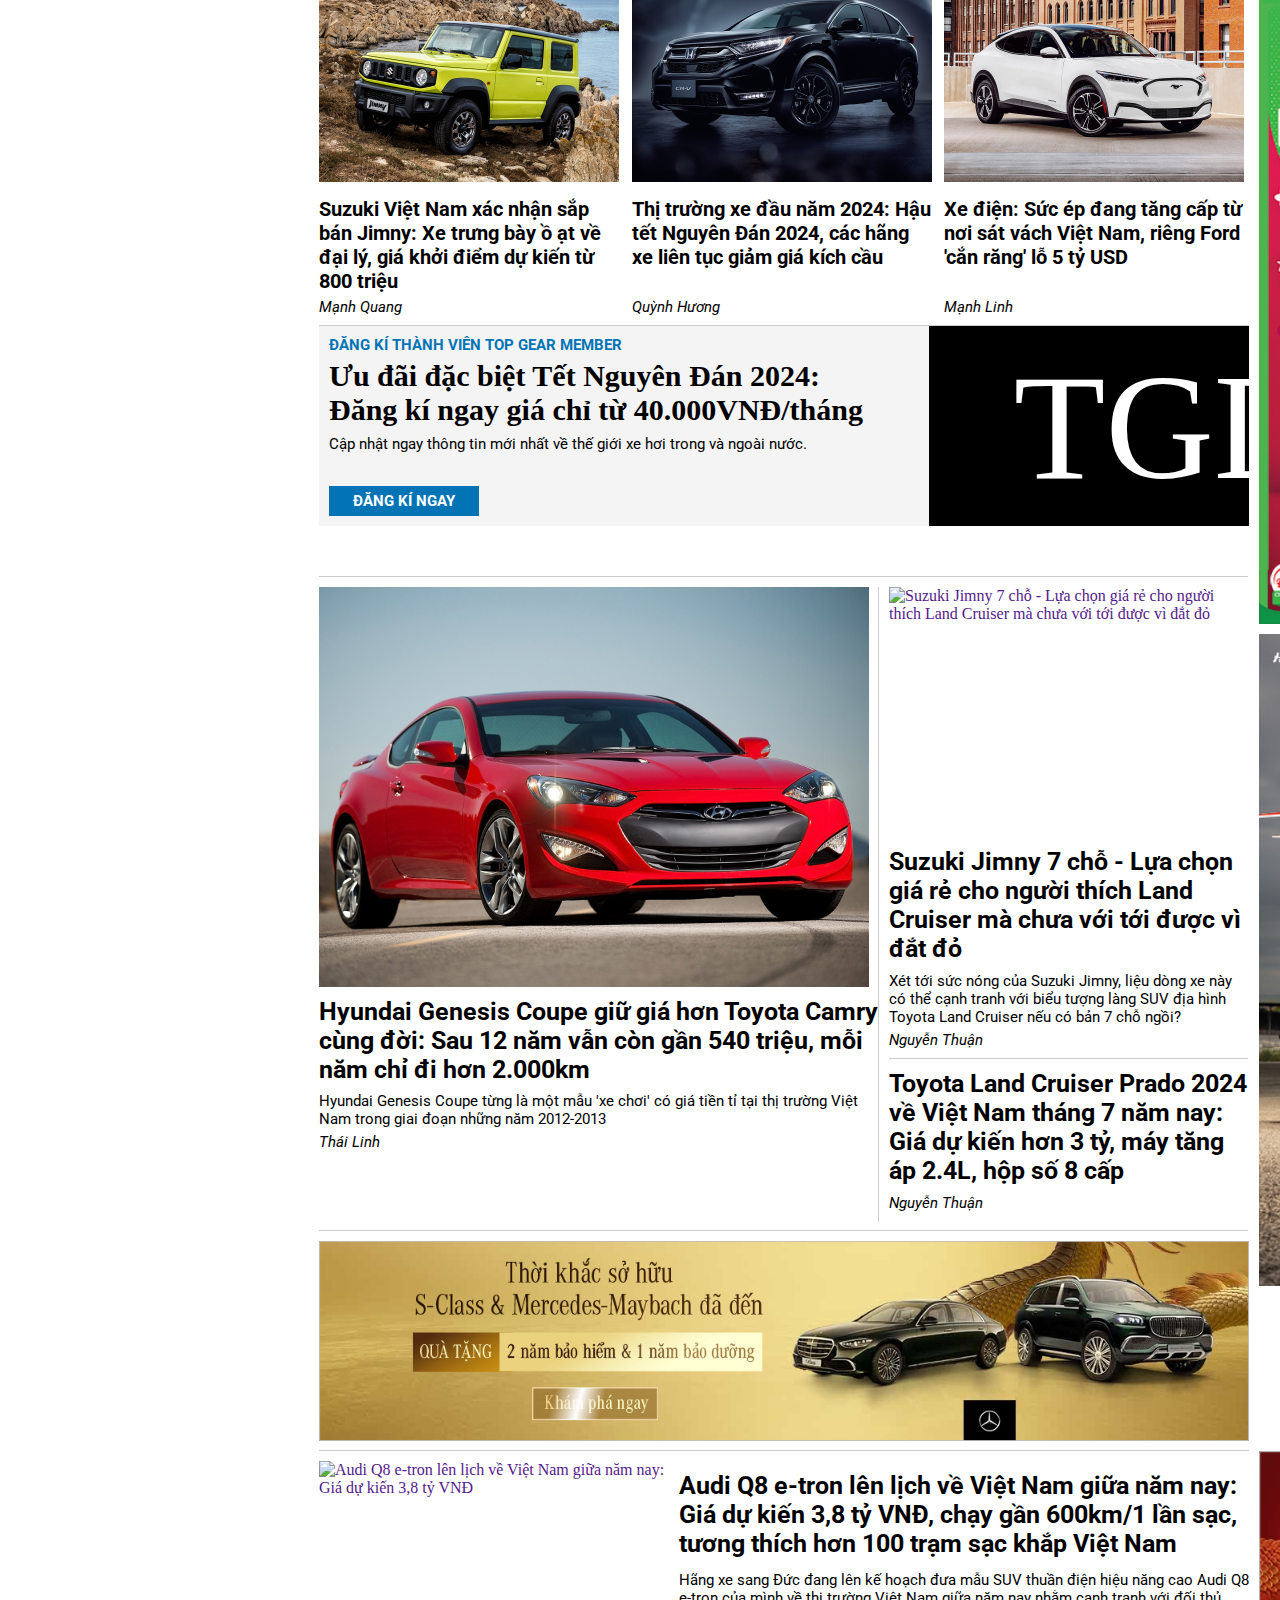
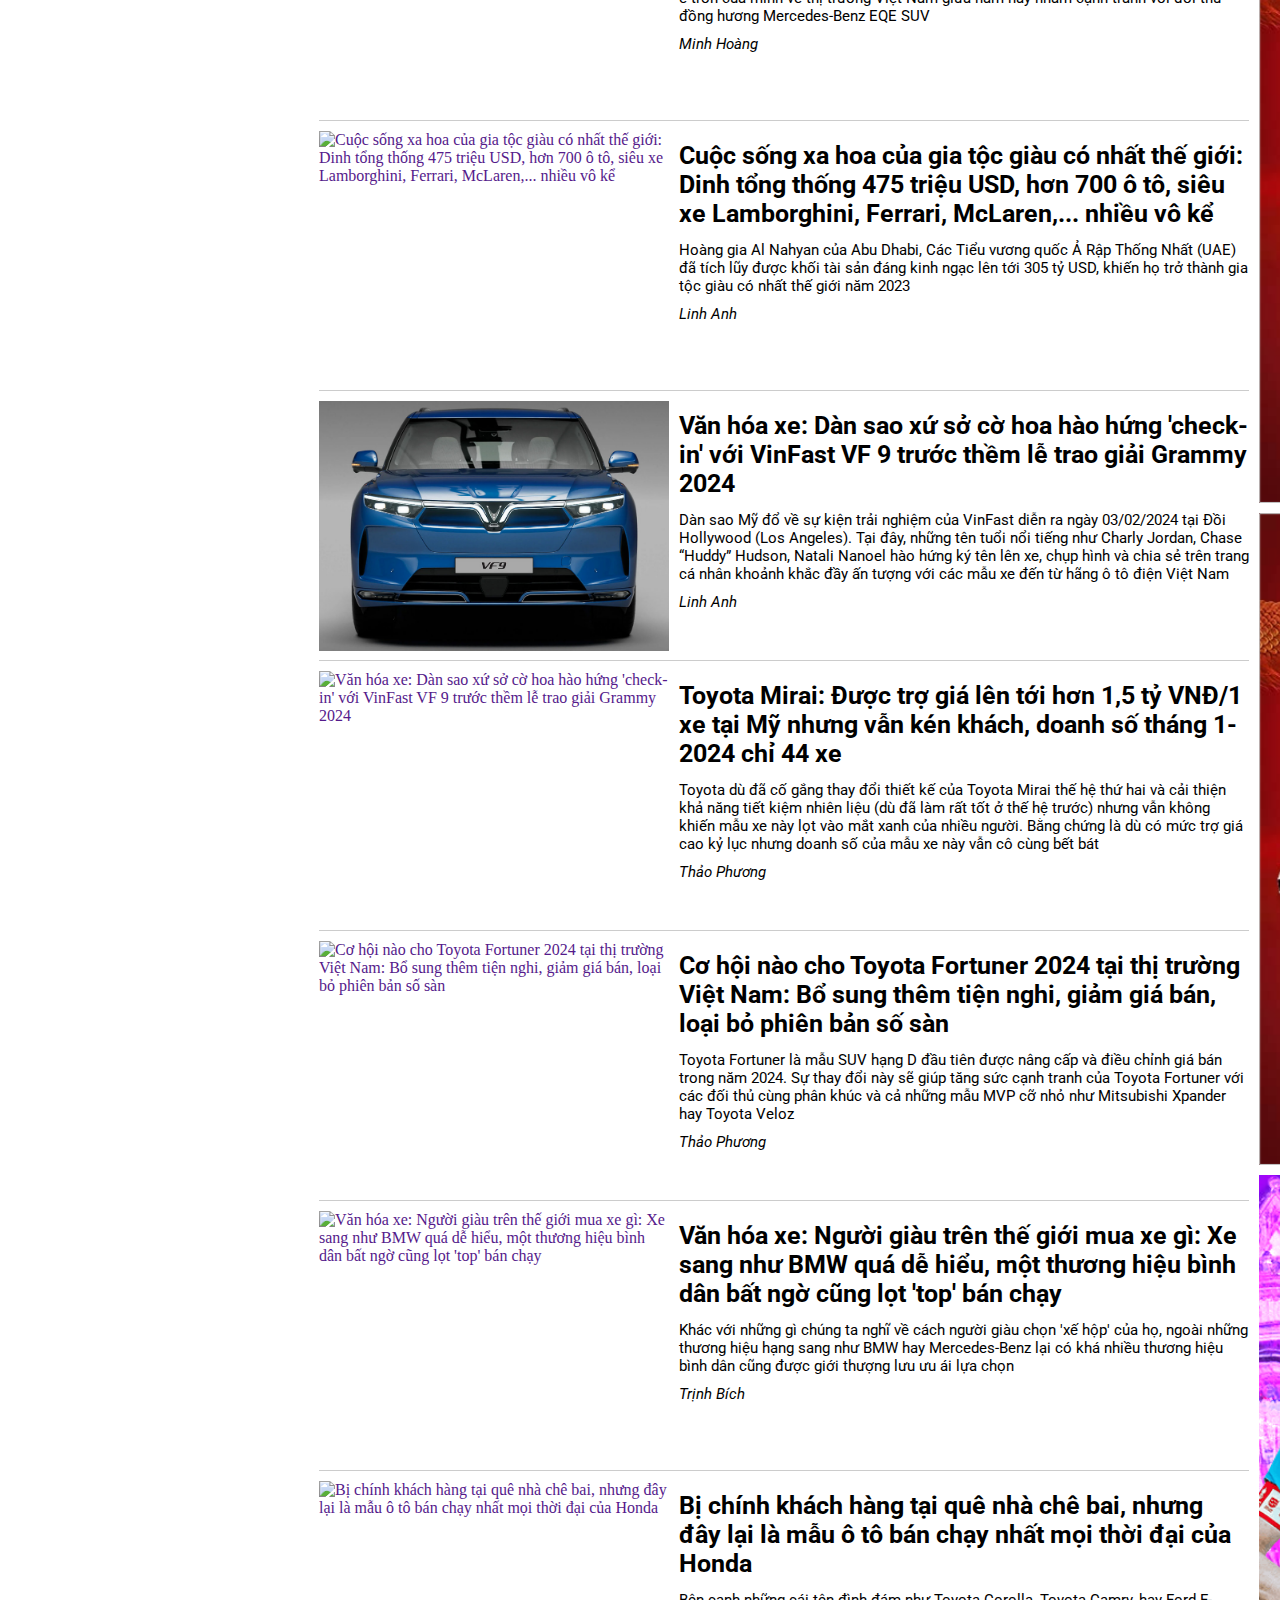
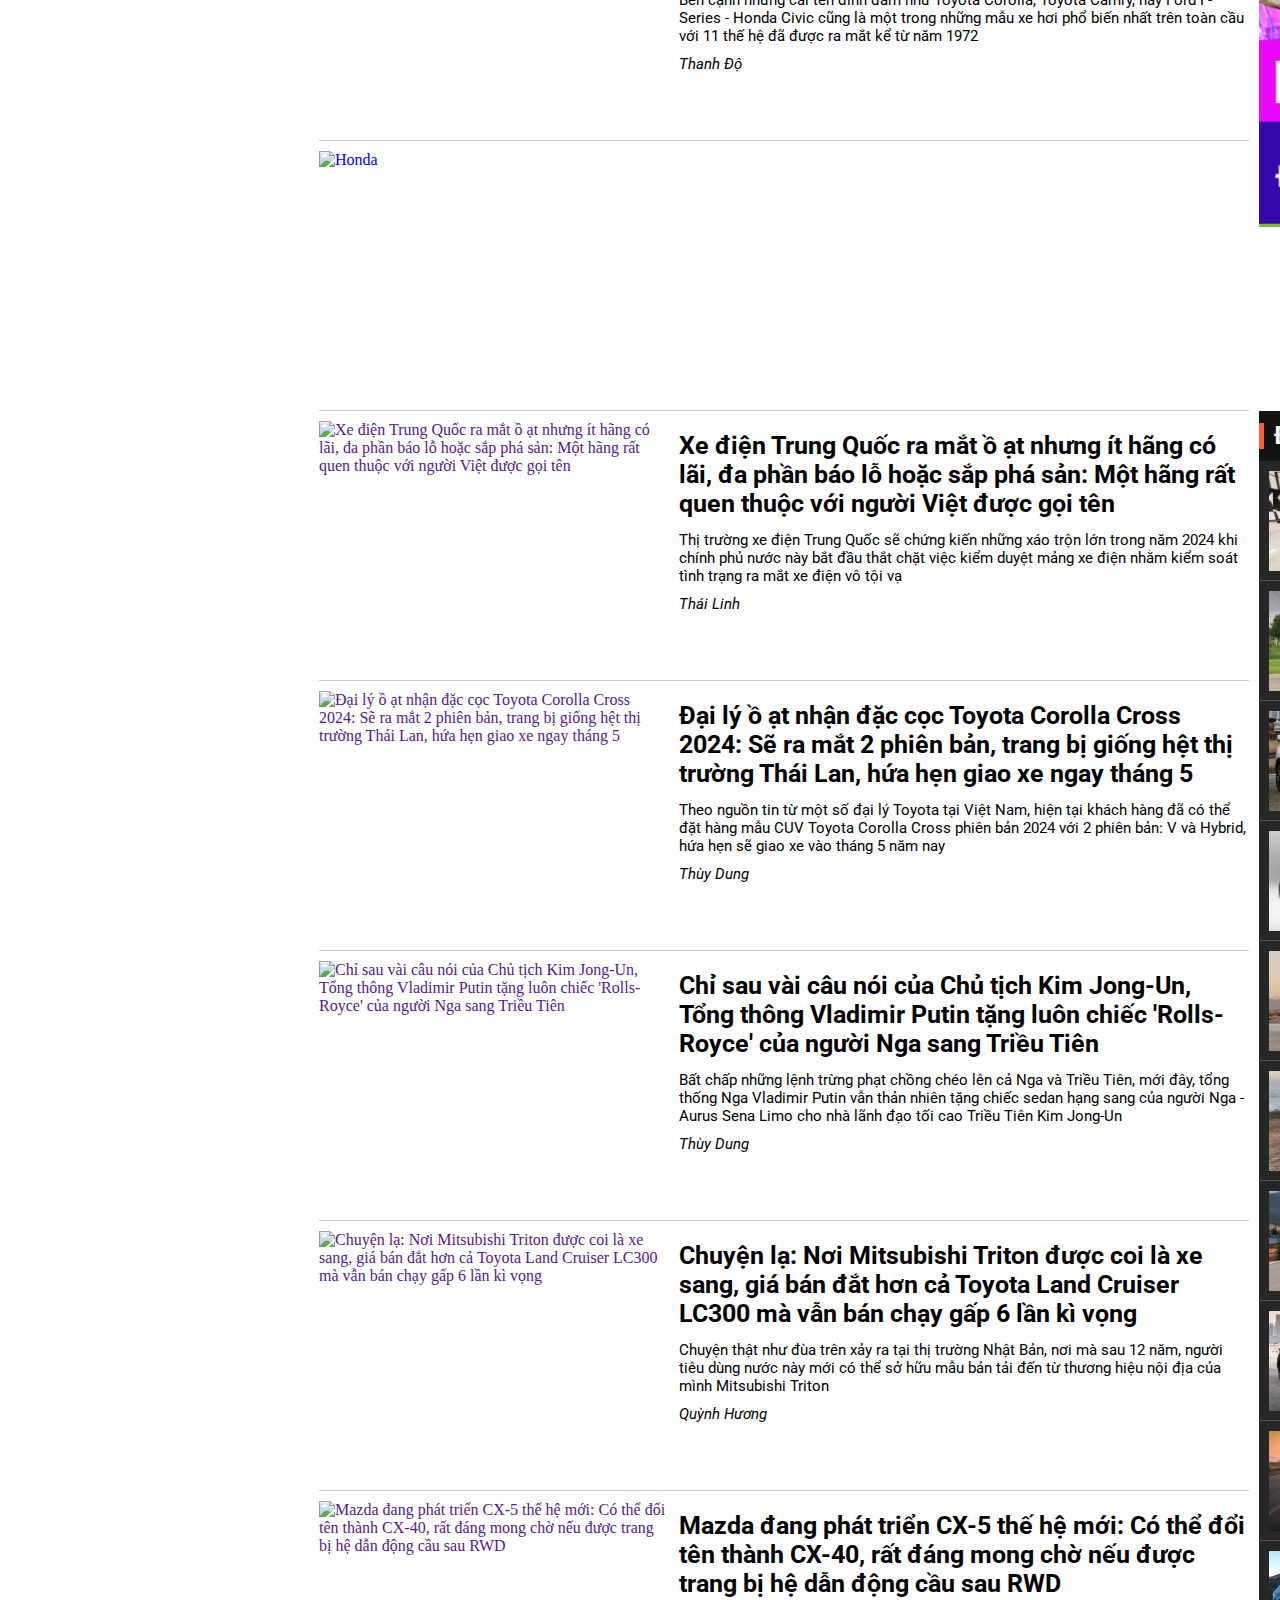
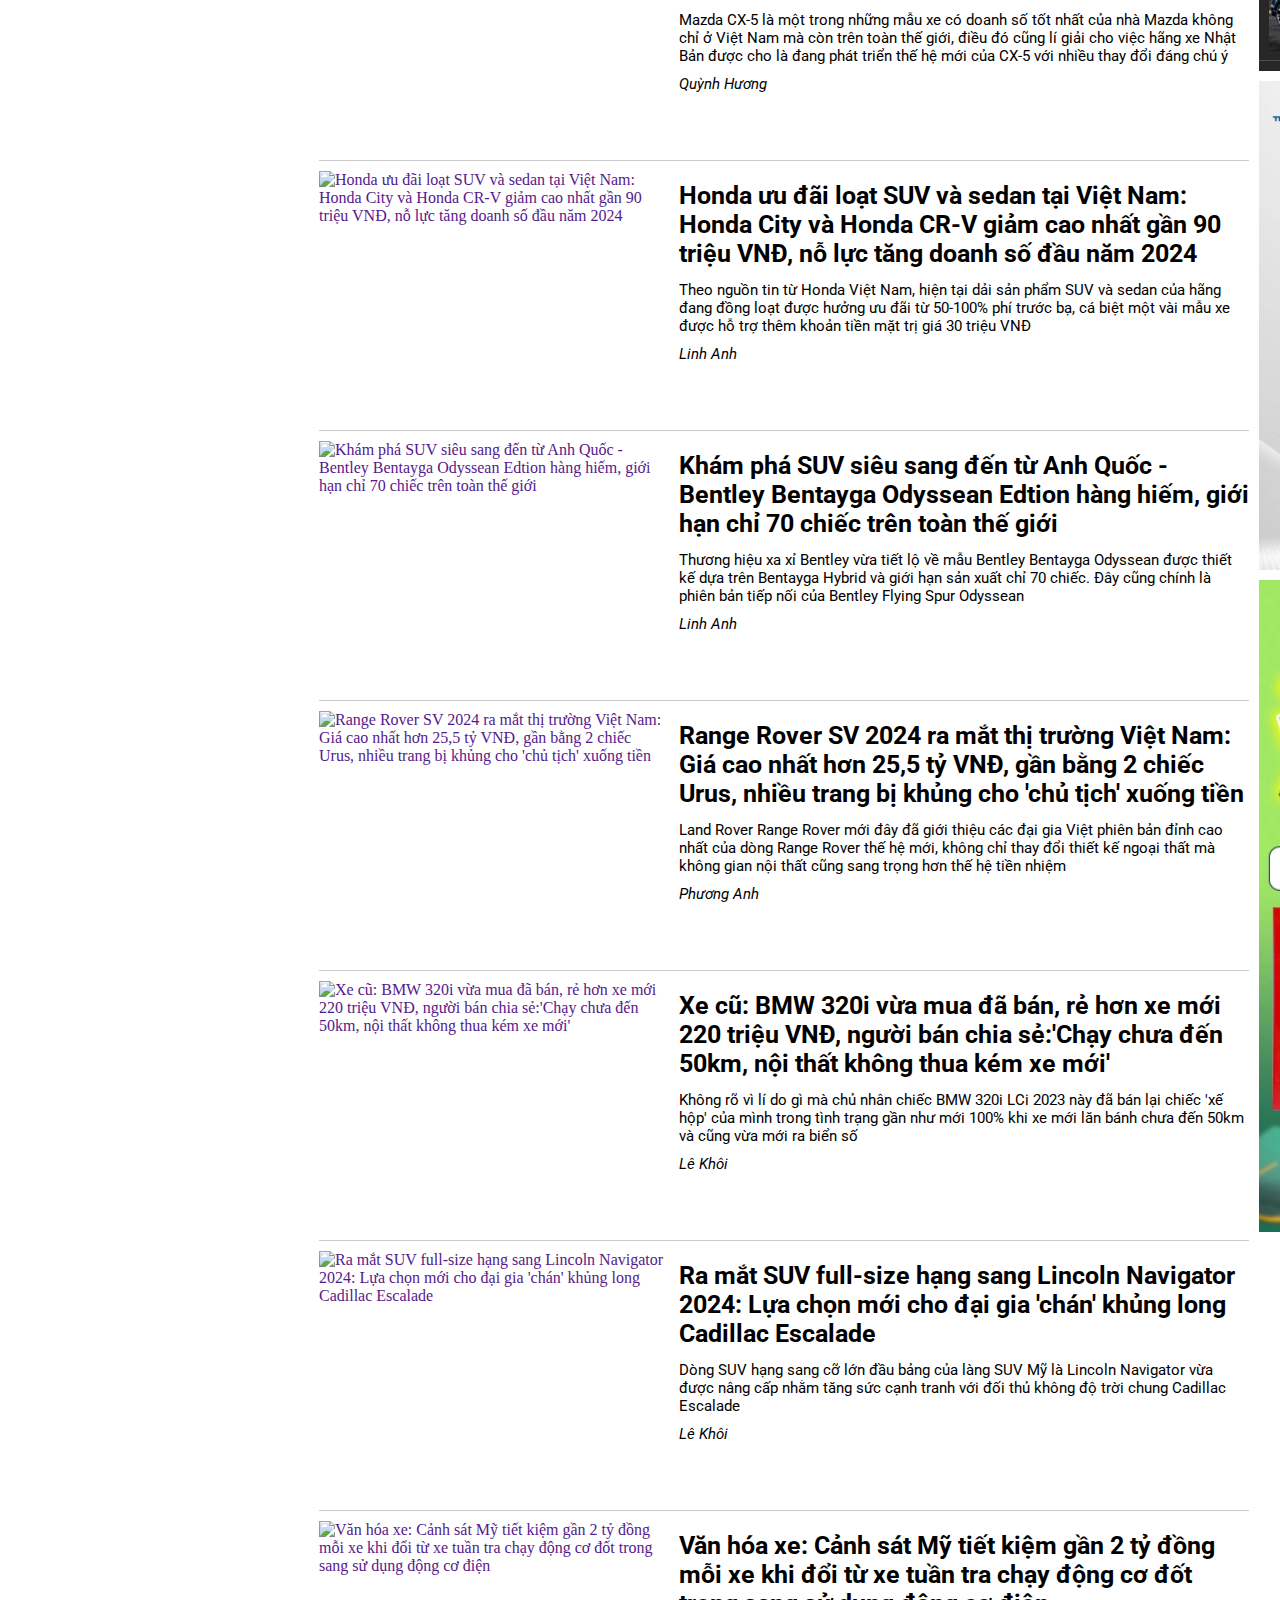
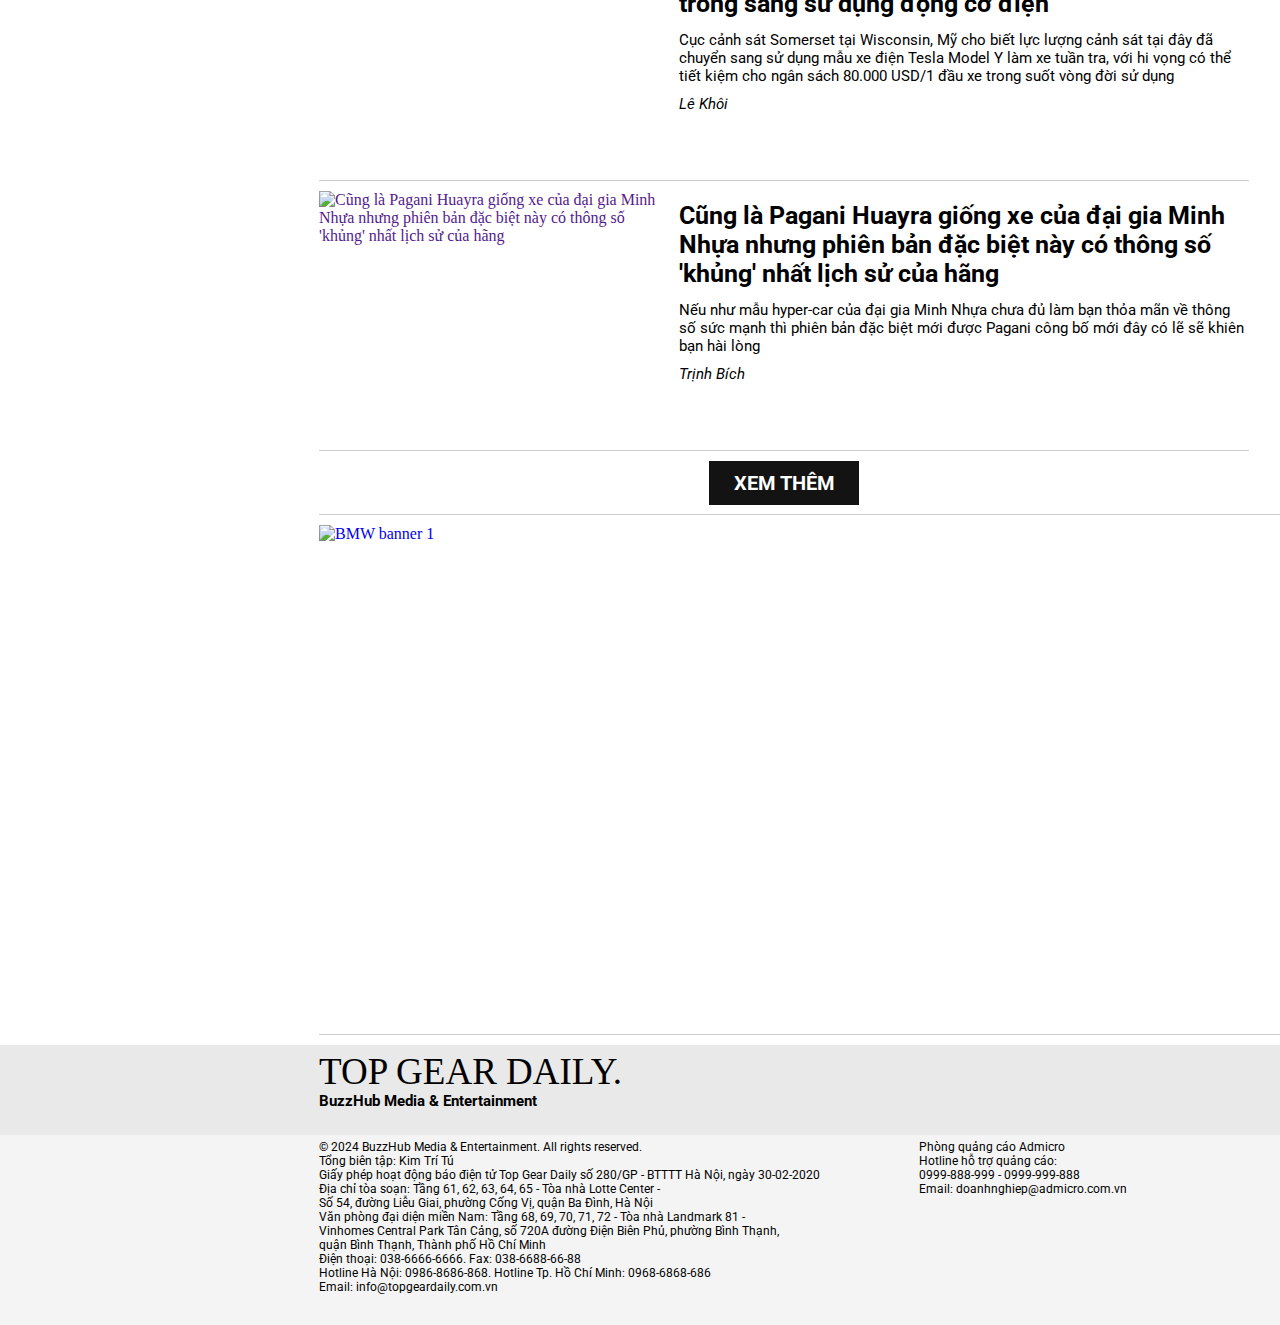
==== commit 72f6ed04: "Text commit 4 27/02/2024" ====
--- a/index.html
+++ b/index.html
@@ -1,6 +1,9 @@
 <!DOCTYPE html>
 <html lang="en">
 <head>
+    <link rel="preconnect" href="https://fonts.googleapis.com">
+    <link rel="preconnect" href="https://fonts.gstatic.com" crossorigin>
+    <link href="https://fonts.googleapis.com/css2?family=DM+Serif+Display:ital@0;1&family=Old+Standard+TT:ital,wght@0,400;0,700;1,400&family=Raleway:ital,wght@0,100..900;1,100..900&family=Roboto+Condensed:ital,wght@0,100..900;1,100..900&family=Roboto:ital,wght@0,100;0,300;0,400;0,500;0,700;0,900;1,100;1,300;1,400;1,500;1,700;1,900&display=swap" rel="stylesheet">
     <meta charset="UTF-8">
     <meta name="viewport" content="width=device-width, initial-scale=1.0">
     <link rel="stylesheet" href="style.css">
--- a/style.css
+++ b/style.css
@@ -22,8 +22,10 @@
     font-style: normal;
 }
 
+@import url('https://fonts.googleapis.com/css2?family=DM+Serif+Display:ital@0;1&family=Old+Standard+TT:ital,wght@0,400;0,700;1,400&family=Raleway:ital,wght@0,100..900;1,100..900&family=Roboto+Condensed:ital,wght@0,100..900;1,100..900&family=Roboto:ital,wght@0,100;0,300;0,400;0,500;0,700;0,900;1,100;1,300;1,400;1,500;1,700;1,900&display=swap');
+
 /* HEADER */
-.container-header {
+.container-header{
     background-color: white;
     width: 1920px;
     height: 70px;
@@ -125,7 +127,7 @@
 
 /* Sub name */
 #sub-name-text{
-    font-family: "Old Standard TT";
+    font-family: 'Old Standard TT';
     font-size: 15px;
     font-weight: bold;
     color: black;
@@ -137,7 +139,7 @@
 
 /* Date */
 #date{
-    font-family: "Roboto Condensed";
+    font-family: 'Roboto Condensed';
     font-weight: 700;
     opacity: 0.8;
     position: absolute;
@@ -147,7 +149,7 @@
 
 /* Theme */
 #theme{
-    font-family: "Roboto Condensed";
+    font-family: 'Roboto Condensed';
     color:black;
     opacity: 0.3;
     position: absolute;
@@ -157,7 +159,7 @@
 }
 
 #light{
-    font-family: "Roboto Condensed";
+    font-family: 'Roboto Condensed';
     font-weight: bold;
     color:black;
     opacity: 0.3;
@@ -168,7 +170,7 @@
 }
 
 #dark{
-    font-family: "Roboto Condensed";
+    font-family: 'Roboto Condensed';
     color:black;
     opacity: 0.3;
     position: absolute;
@@ -208,7 +210,7 @@
 
 #main-top-1{
     display: block;
-    font-family: "Roboto";
+    font-family: 'Roboto';
     font-size: 14px;
     font-weight: bold;
     color: black;
@@ -220,7 +222,7 @@
 
 #sub-top-1{
     display: block;
-    font-family: "Roboto";
+    font-family: 'Roboto';
     font-size: 14px;
     font-weight: bold;
     color: #13740b;
@@ -252,7 +254,7 @@
 
 #main-top-2{
     display: block;
-    font-family: "Roboto";
+    font-family: 'Roboto';
     font-size: 14px;
     font-weight: bold;
     color: black;
@@ -264,7 +266,7 @@
 
 #sub-top-2{
     display: block;
-    font-family: "Roboto";
+    font-family: 'Roboto';
     font-size: 14px;
     font-weight: bold;
     color: #13740b;
@@ -296,7 +298,7 @@
 
 #main-top-3{
     display: block;
-    font-family: "Roboto";
+    font-family: 'Roboto';
     font-size: 14px;
     font-weight: bold;
     color: black;
@@ -308,7 +310,7 @@
 
 #sub-top-3{
     display: block;
-    font-family: "Roboto";
+    font-family: 'Roboto';
     font-size: 14px;
     font-weight: bold;
     color: #aa0606;
@@ -340,7 +342,7 @@
 
 #main-top-4{
     display: block;
-    font-family: "Roboto";
+    font-family: 'Roboto';
     font-size: 14px;
     font-weight: bold;
     color: black;
@@ -352,7 +354,7 @@
 
 #sub-top-4{
     display: block;
-    font-family: "Roboto";
+    font-family: 'Roboto';
     font-size: 14px;
     font-weight: bold;
     color: #aa0606;
@@ -384,7 +386,7 @@
 
 #main-top-5{
     display: block;
-    font-family: "Roboto";
+    font-family: 'Roboto';
     font-size: 14px;
     font-weight: bold;
     color: black;
@@ -396,7 +398,7 @@
 
 #sub-top-5{
     display: block;
-    font-family: "Roboto";
+    font-family: 'Roboto';
     font-size: 14px;
     font-weight: bold;
     color: #13740b;
@@ -428,7 +430,7 @@
 
 #main-top-6{
     display: block;
-    font-family: "Roboto";
+    font-family: 'Roboto';
     font-size: 14px;
     font-weight: bold;
     color: black;
@@ -440,7 +442,7 @@
 
 #sub-top-6{
     display: block;
-    font-family: "Roboto";
+    font-family: 'Roboto';
     font-size: 14px;
     font-weight: bold;
     color: #aa0606;
@@ -472,7 +474,7 @@
 
 #main-top-7{
     display: block;
-    font-family: "Roboto";
+    font-family: 'Roboto';
     font-size: 14px;
     font-weight: bold;
     color: black;
@@ -484,7 +486,7 @@
 
 #sub-top-7{
     display: block;
-    font-family: "Roboto";
+    font-family: 'Roboto';
     font-size: 14px;
     font-weight: bold;
     color: #13740b;
@@ -516,7 +518,7 @@
 
 #main-top-8{
     display: block;
-    font-family: "Roboto";
+    font-family: 'Roboto';
     font-size: 14px;
     font-weight: bold;
     color: black;
@@ -528,7 +530,7 @@
 
 #sub-top-8{
     display: block;
-    font-family: "Roboto";
+    font-family: 'Roboto';
     font-size: 14px;
     font-weight: bold;
     color: #13740b;
@@ -560,7 +562,7 @@
 
 #main-top-9{
     display: block;
-    font-family: "Roboto";
+    font-family: 'Roboto';
     font-size: 14px;
     font-weight: bold;
     color: black;
@@ -572,7 +574,7 @@
 
 #sub-top-9{
     display: block;
-    font-family: "Roboto";
+    font-family: 'Roboto';
     font-size: 14px;
     font-weight: bold;
     color: #13740b;
@@ -604,7 +606,7 @@
 
 #main-top-10{
     display: block;
-    font-family: "Roboto";
+    font-family: 'Roboto';
     font-size: 14px;
     font-weight: bold;
     color: black;
@@ -616,7 +618,7 @@
 
 #sub-top-10{
     display: block;
-    font-family: "Roboto";
+    font-family: 'Roboto';
     font-size: 14px;
     font-weight: bold;
     color: #13740b;
@@ -629,7 +631,7 @@
 
 #best-seller-name{
     display: block;
-    font-family: "Roboto";
+    font-family: 'Roboto';
     font-size: 14px;
     font-style: italic;
     width: 240px;
@@ -679,7 +681,7 @@
 }
 
 #title-1{
-    font-family: "Roboto";
+    font-family: 'Roboto';
     font-size: 25px;
     font-weight: bold;
     color: black;
@@ -687,7 +689,7 @@
 }
 
 #sub-1{
-    font-family: "Roboto";
+    font-family: 'Roboto';
     font-size: 15px;
     color: black;
     text-decoration: none;
@@ -696,7 +698,7 @@
 }
 
 #author-1{
-    font-family: "Roboto";
+    font-family: 'Roboto';
     font-size: 15px;
     font-style: italic;
     color: black;
@@ -715,7 +717,7 @@
 }
 
 #title-2{
-    font-family: "Roboto";
+    font-family: 'Roboto';
     font-size: 25px;
     font-weight: bold;
     color: black;
@@ -723,7 +725,7 @@
 }
 
 #sub-2{
-    font-family: "Roboto";
+    font-family: 'Roboto';
     font-size: 15px;
     color: black;
     text-decoration: none;
@@ -732,7 +734,7 @@
 }
 
 #author-2{
-    font-family: "Roboto";
+    font-family: 'Roboto';
     font-size: 15px;
     font-style: italic;
     color: black;
@@ -751,7 +753,7 @@
 }
 
 #title-3{
-    font-family: "Roboto";
+    font-family: 'Roboto';
     font-size: 25px;
     font-weight: bold;
     color: black;
@@ -759,7 +761,7 @@
 }
 
 #sub-3{
-    font-family: "Roboto";
+    font-family: 'Roboto';
     font-size: 15px;
     color: black;
     text-decoration: none;
@@ -768,7 +770,7 @@
 }
 
 #author-3{
-    font-family: "Roboto";
+    font-family: 'Roboto';
     font-size: 15px;
     font-style: italic;
     color: black;
@@ -787,7 +789,7 @@
 }
 
 #title-4{
-    font-family: "Roboto";
+    font-family: 'Roboto';
     font-size: 25px;
     font-weight: bold;
     color: black;
@@ -795,7 +797,7 @@
 }
 
 #sub-4{
-    font-family: "Roboto";
+    font-family: 'Roboto';
     font-size: 15px;
     color: black;
     text-decoration: none;
@@ -804,7 +806,7 @@
 }
 
 #author-4{
-    font-family: "Roboto";
+    font-family: 'Roboto';
     font-size: 15px;
     font-style: italic;
     color: black;
@@ -823,7 +825,7 @@
 }
 
 #title-5{
-    font-family: "Roboto";
+    font-family: 'Roboto';
     font-size: 25px;
     font-weight: bold;
     color: black;
@@ -831,7 +833,7 @@
 }
 
 #sub-5{
-    font-family: "Roboto";
+    font-family: 'Roboto';
     font-size: 15px;
     color: black;
     text-decoration: none;
@@ -840,7 +842,7 @@
 }
 
 #author-5{
-    font-family: "Roboto";
+    font-family: 'Roboto';
     font-size: 15px;
     font-style: italic;
     color: black;
@@ -859,7 +861,7 @@
 }
 
 #title-6{
-    font-family: "Roboto";
+    font-family: 'Roboto';
     font-size: 25px;
     font-weight: bold;
     color: black;
@@ -867,7 +869,7 @@
 }
 
 #sub-6{
-    font-family: "Roboto";
+    font-family: 'Roboto';
     font-size: 15px;
     color: black;
     text-decoration: none;
@@ -876,7 +878,7 @@
 }
 
 #author-6{
-    font-family: "Roboto";
+    font-family: 'Roboto';
     font-size: 15px;
     font-style: italic;
     color: black;
@@ -916,7 +918,7 @@
 
 #title-7{
     margin: 0;
-    font-family: "Roboto";
+    font-family: 'Roboto';
     font-size: 30px;
     font-weight: bold;
     text-align: center;
@@ -931,7 +933,7 @@
 
 #sub-7{
     margin: 0;
-    font-family: "Roboto";
+    font-family: 'Roboto';
     font-size: 15px;
     text-align: center;
     color: black;
@@ -945,7 +947,7 @@
 
 #author-7{
     margin: 0;
-    font-family: "Roboto";
+    font-family: 'Roboto';
     font-size: 15px;
     font-style: italic;
     text-align: center;
@@ -978,7 +980,7 @@
 
 #title-8{
     margin: 0;
-    font-family: "Roboto";
+    font-family: 'Roboto';
     font-size: 30px;
     font-weight: bold;
     text-align: center;
@@ -993,7 +995,7 @@
 
 #sub-8{
     margin: 0;
-    font-family: "Roboto";
+    font-family: 'Roboto';
     font-size: 15px;
     text-align: center;
     color: black;
@@ -1007,7 +1009,7 @@
 
 #author-8{
     margin: 0;
-    font-family: "Roboto";
+    font-family: 'Roboto';
     font-size: 15px;
     font-style: italic;
     text-align: center;
@@ -1040,7 +1042,7 @@
 
 #title-9{
     margin: 0;
-    font-family: "Roboto";
+    font-family: 'Roboto';
     font-size: 30px;
     font-weight: bold;
     text-align: center;
@@ -1055,7 +1057,7 @@
 
 #sub-9{
     margin: 0;
-    font-family: "Roboto";
+    font-family: 'Roboto';
     font-size: 15px;
     text-align: center;
     color: black;
@@ -1069,7 +1071,7 @@
 
 #author-9{
     margin: 0;
-    font-family: "Roboto";
+    font-family: 'Roboto';
     font-size: 15px;
     font-style: italic;
     text-align: center;
@@ -1111,7 +1113,7 @@
 
 #title-10{
     margin: 0;
-    font-family: "Roboto";
+    font-family: 'Roboto';
     font-size: 20px;
     font-weight: bold;
     text-align: left;
@@ -1125,7 +1127,7 @@
 
 #author-10{
     margin: 0;
-    font-family: "Roboto";
+    font-family: 'Roboto';
     font-size: 15px;
     font-style: italic;
     text-align: left;
@@ -1156,7 +1158,7 @@
 
 #title-11{
     margin: 0;
-    font-family: "Roboto";
+    font-family: 'Roboto';
     font-size: 20px;
     font-weight: bold;
     text-align: left;
@@ -1170,7 +1172,7 @@
 
 #author-11{
     margin: 0;
-    font-family: "Roboto";
+    font-family: 'Roboto';
     font-size: 15px;
     font-style: italic;
     text-align: left;
@@ -1201,7 +1203,7 @@
 
 #title-12{
     margin: 0;
-    font-family: "Roboto";
+    font-family: 'Roboto';
     font-size: 20px;
     font-weight: bold;
     text-align: left;
@@ -1215,7 +1217,7 @@
 
 #author-12{
     margin: 0;
-    font-family: "Roboto";
+    font-family: 'Roboto';
     font-size: 15px;
     font-style: italic;
     text-align: left;
@@ -1246,7 +1248,7 @@
 
 #title-13{
     margin: 0;
-    font-family: "Roboto";
+    font-family: 'Roboto';
     font-size: 20px;
     font-weight: bold;
     text-align: left;
@@ -1260,7 +1262,7 @@
 
 #author-13{
     margin: 0;
-    font-family: "Roboto";
+    font-family: 'Roboto';
     font-size: 15px;
     font-style: italic;
     text-align: left;
@@ -1291,7 +1293,7 @@
 
 #title-14{
     margin: 0;
-    font-family: "Roboto";
+    font-family: 'Roboto';
     font-size: 20px;
     font-weight: bold;
     text-align: left;
@@ -1305,7 +1307,7 @@
 
 #author-14{
     margin: 0;
-    font-family: "Roboto";
+    font-family: 'Roboto';
     font-size: 15px;
     font-style: italic;
     text-align: left;
@@ -1336,7 +1338,7 @@
 
 #title-15{
     margin: 0;
-    font-family: "Roboto";
+    font-family: 'Roboto';
     font-size: 20px;
     font-weight: bold;
     text-align: left;
@@ -1350,7 +1352,7 @@
 
 #author-15{
     margin: 0;
-    font-family: "Roboto";
+    font-family: 'Roboto';
     font-size: 15px;
     font-style: italic;
     text-align: left;
@@ -1427,7 +1429,7 @@
 
 #title-16{
     margin: 0;
-    font-family: "Roboto";
+    font-family: 'Roboto';
     font-size: 20px;
     font-weight: bold;
     text-align: left;
@@ -1441,7 +1443,7 @@
 
 #author-16{
     margin: 0;
-    font-family: "Roboto";
+    font-family: 'Roboto';
     font-size: 15px;
     font-style: italic;
     text-align: left;
@@ -1471,7 +1473,7 @@
 
 #title-17{
     margin: 0;
-    font-family: "Roboto";
+    font-family: 'Roboto';
     font-size: 20px;
     font-weight: bold;
     text-align: left;
@@ -1485,7 +1487,7 @@
 
 #author-17{
     margin: 0;
-    font-family: "Roboto";
+    font-family: 'Roboto';
     font-size: 15px;
     font-style: italic;
     text-align: left;
@@ -1515,7 +1517,7 @@
 
 #title-18{
     margin: 0;
-    font-family: "Roboto";
+    font-family: 'Roboto';
     font-size: 20px;
     font-weight: bold;
     text-align: left;
@@ -1529,7 +1531,7 @@
 
 #author-18{
     margin: 0;
-    font-family: "Roboto";
+    font-family: 'Roboto';
     font-size: 15px;
     font-style: italic;
     text-align: left;
@@ -1573,7 +1575,7 @@
     margin: 0;
     display: block;
     color: white;
-    font-family: "Rojal";
+    font-family: 'Rojal';
     font-size: 150px;
     position: absolute;
     top: 14.5px;
@@ -1585,7 +1587,7 @@
     margin: 0;
     display: block;
     color: #0274b6;
-    font-family: "Roboto";
+    font-family: 'Roboto';
     font-weight: bold;
     font-size: 15px;
     position: absolute;
@@ -1624,7 +1626,7 @@
     margin: 0;
     display: block;
     color: black;
-    font-family: "Roboto";
+    font-family: 'Roboto';
     font-size: 15px;
     position: absolute;
     top: 109px;
@@ -1646,7 +1648,7 @@
     margin: 0;
     display: block;
     color: white;
-    font-family: "Roboto";
+    font-family: 'Roboto';
     font-size: 15px;
     font-weight: bold;
     position: absolute;
@@ -1685,7 +1687,7 @@
 }
 
 #title-19{
-    font-family: "Roboto";
+    font-family: 'Roboto';
     font-size: 25px;
     font-weight: bold;
     color: black;
@@ -1695,7 +1697,7 @@
 }
 
 #sub-19{
-    font-family: "Roboto";
+    font-family: 'Roboto';
     font-size: 15px;
     color: black;
     position: absolute;
@@ -1704,7 +1706,7 @@
 }
 
 #author-19{
-    font-family: "Roboto";
+    font-family: 'Roboto';
     font-size: 15px;
     font-style: italic;
     color: black;
@@ -1732,7 +1734,7 @@
 }
 
 #title-20{
-    font-family: "Roboto";
+    font-family: 'Roboto';
     font-size: 25px;
     font-weight: bold;
     color: black;
@@ -1742,7 +1744,7 @@
 }
 
 #sub-20{
-    font-family: "Roboto";
+    font-family: 'Roboto';
     font-size: 15px;
     color: black;
     position: absolute;
@@ -1751,7 +1753,7 @@
 }
 
 #author-20{
-    font-family: "Roboto";
+    font-family: 'Roboto';
     font-size: 15px;
     font-style: italic;
     color: black;
@@ -1771,7 +1773,7 @@
 }
 
 #title-21{
-    font-family: "Roboto";
+    font-family: 'Roboto';
     font-size: 25px;
     font-weight: bold;
     color: black;
@@ -1781,7 +1783,7 @@
 }
 
 #author-21{
-    font-family: "Roboto";
+    font-family: 'Roboto';
     font-size: 15px;
     font-style: italic;
     color: black;
@@ -1870,7 +1872,7 @@
 }
 
 #title-22{
-    font-family: "Roboto";
+    font-family: 'Roboto';
     font-size: 25px;
     font-weight: bold;
     color: black;
@@ -1881,7 +1883,7 @@
 }
 
 #sub-22{
-    font-family: "Roboto";
+    font-family: 'Roboto';
     font-size: 15px;
     color: black;
     position: absolute;
@@ -1891,7 +1893,7 @@
 }
 
 #author-22{
-    font-family: "Roboto";
+    font-family: 'Roboto';
     font-size: 15px;
     font-style: italic;
     color: black;
@@ -1919,7 +1921,7 @@
 }
 
 #title-23{
-    font-family: "Roboto";
+    font-family: 'Roboto';
     font-size: 25px;
     font-weight: bold;
     color: black;
@@ -1930,7 +1932,7 @@
 }
 
 #sub-23{
-    font-family: "Roboto";
+    font-family: 'Roboto';
     font-size: 15px;
     color: black;
     position: absolute;
@@ -1940,7 +1942,7 @@
 }
 
 #author-23{
-    font-family: "Roboto";
+    font-family: 'Roboto';
     font-size: 15px;
     font-style: italic;
     color: black;
@@ -1968,7 +1970,7 @@
 }
 
 #title-24{
-    font-family: "Roboto";
+    font-family: 'Roboto';
     font-size: 25px;
     font-weight: bold;
     color: black;
@@ -1979,7 +1981,7 @@
 }
 
 #sub-24{
-    font-family: "Roboto";
+    font-family: 'Roboto';
     font-size: 15px;
     color: black;
     position: absolute;
@@ -1989,7 +1991,7 @@
 }
 
 #author-24{
-    font-family: "Roboto";
+    font-family: 'Roboto';
     font-size: 15px;
     font-style: italic;
     color: black;
@@ -2017,7 +2019,7 @@
 }
 
 #title-25{
-    font-family: "Roboto";
+    font-family: 'Roboto';
     font-size: 25px;
     font-weight: bold;
     color: black;
@@ -2028,7 +2030,7 @@
 }
 
 #sub-25{
-    font-family: "Roboto";
+    font-family: 'Roboto';
     font-size: 15px;
     color: black;
     position: absolute;
@@ -2038,7 +2040,7 @@
 }
 
 #author-25{
-    font-family: "Roboto";
+    font-family: 'Roboto';
     font-size: 15px;
     font-style: italic;
     color: black;
@@ -2066,7 +2068,7 @@
 }
 
 #title-26{
-    font-family: "Roboto";
+    font-family: 'Roboto';
     font-size: 25px;
     font-weight: bold;
     color: black;
@@ -2077,7 +2079,7 @@
 }
 
 #sub-26{
-    font-family: "Roboto";
+    font-family: 'Roboto';
     font-size: 15px;
     color: black;
     position: absolute;
@@ -2087,7 +2089,7 @@
 }
 
 #author-26{
-    font-family: "Roboto";
+    font-family: 'Roboto';
     font-size: 15px;
     font-style: italic;
     color: black;
@@ -2115,7 +2117,7 @@
 }
 
 #title-27{
-    font-family: "Roboto";
+    font-family: 'Roboto';
     font-size: 25px;
     font-weight: bold;
     color: black;
@@ -2126,7 +2128,7 @@
 }
 
 #sub-27{
-    font-family: "Roboto";
+    font-family: 'Roboto';
     font-size: 15px;
     color: black;
     position: absolute;
@@ -2136,7 +2138,7 @@
 }
 
 #author-27{
-    font-family: "Roboto";
+    font-family: 'Roboto';
     font-size: 15px;
     font-style: italic;
     color: black;
@@ -2164,7 +2166,7 @@
 }
 
 #title-28{
-    font-family: "Roboto";
+    font-family: 'Roboto';
     font-size: 25px;
     font-weight: bold;
     color: black;
@@ -2175,7 +2177,7 @@
 }
 
 #sub-28{
-    font-family: "Roboto";
+    font-family: 'Roboto';
     font-size: 15px;
     color: black;
     position: absolute;
@@ -2185,7 +2187,7 @@
 }
 
 #author-28{
-    font-family: "Roboto";
+    font-family: 'Roboto';
     font-size: 15px;
     font-style: italic;
     color: black;
@@ -2231,7 +2233,7 @@
 }
 
 #title-29{
-    font-family: "Roboto";
+    font-family: 'Roboto';
     font-size: 25px;
     font-weight: bold;
     color: black;
@@ -2242,7 +2244,7 @@
 }
 
 #sub-29{
-    font-family: "Roboto";
+    font-family: 'Roboto';
     font-size: 15px;
     color: black;
     position: absolute;
@@ -2252,7 +2254,7 @@
 }
 
 #author-29{
-    font-family: "Roboto";
+    font-family: 'Roboto';
     font-size: 15px;
     font-style: italic;
     color: black;
@@ -2280,7 +2282,7 @@
 }
 
 #title-30{
-    font-family: "Roboto";
+    font-family: 'Roboto';
     font-size: 25px;
     font-weight: bold;
     color: black;
@@ -2291,7 +2293,7 @@
 }
 
 #sub-30{
-    font-family: "Roboto";
+    font-family: 'Roboto';
     font-size: 15px;
     color: black;
     position: absolute;
@@ -2301,7 +2303,7 @@
 }
 
 #author-30{
-    font-family: "Roboto";
+    font-family: 'Roboto';
     font-size: 15px;
     font-style: italic;
     color: black;
@@ -2329,7 +2331,7 @@
 }
 
 #title-31{
-    font-family: "Roboto";
+    font-family: 'Roboto';
     font-size: 25px;
     font-weight: bold;
     color: black;
@@ -2340,7 +2342,7 @@
 }
 
 #sub-31{
-    font-family: "Roboto";
+    font-family: 'Roboto';
     font-size: 15px;
     color: black;
     position: absolute;
@@ -2350,7 +2352,7 @@
 }
 
 #author-31{
-    font-family: "Roboto";
+    font-family: 'Roboto';
     font-size: 15px;
     font-style: italic;
     color: black;
@@ -2378,7 +2380,7 @@
 }
 
 #title-32{
-    font-family: "Roboto";
+    font-family: 'Roboto';
     font-size: 25px;
     font-weight: bold;
     color: black;
@@ -2389,7 +2391,7 @@
 }
 
 #sub-32{
-    font-family: "Roboto";
+    font-family: 'Roboto';
     font-size: 15px;
     color: black;
     position: absolute;
@@ -2399,7 +2401,7 @@
 }
 
 #author-32{
-    font-family: "Roboto";
+    font-family: 'Roboto';
     font-size: 15px;
     font-style: italic;
     color: black;
@@ -2427,7 +2429,7 @@
 }
 
 #title-33{
-    font-family: "Roboto";
+    font-family: 'Roboto';
     font-size: 25px;
     font-weight: bold;
     color: black;
@@ -2438,7 +2440,7 @@
 }
 
 #sub-33{
-    font-family: "Roboto";
+    font-family: 'Roboto';
     font-size: 15px;
     color: black;
     position: absolute;
@@ -2448,7 +2450,7 @@
 }
 
 #author-33{
-    font-family: "Roboto";
+    font-family: 'Roboto';
     font-size: 15px;
     font-style: italic;
     color: black;
@@ -2476,7 +2478,7 @@
 }
 
 #title-34{
-    font-family: "Roboto";
+    font-family: 'Roboto';
     font-size: 25px;
     font-weight: bold;
     color: black;
@@ -2487,7 +2489,7 @@
 }
 
 #sub-34{
-    font-family: "Roboto";
+    font-family: 'Roboto';
     font-size: 15px;
     color: black;
     position: absolute;
@@ -2497,7 +2499,7 @@
 }
 
 #author-34{
-    font-family: "Roboto";
+    font-family: 'Roboto';
     font-size: 15px;
     font-style: italic;
     color: black;
@@ -2525,7 +2527,7 @@
 }
 
 #title-35{
-    font-family: "Roboto";
+    font-family: 'Roboto';
     font-size: 25px;
     font-weight: bold;
     color: black;
@@ -2536,7 +2538,7 @@
 }
 
 #sub-35{
-    font-family: "Roboto";
+    font-family: 'Roboto';
     font-size: 15px;
     color: black;
     position: absolute;
@@ -2546,7 +2548,7 @@
 }
 
 #author-35{
-    font-family: "Roboto";
+    font-family: 'Roboto';
     font-size: 15px;
     font-style: italic;
     color: black;
@@ -2574,7 +2576,7 @@
 }
 
 #title-36{
-    font-family: "Roboto";
+    font-family: 'Roboto';
     font-size: 25px;
     font-weight: bold;
     color: black;
@@ -2585,7 +2587,7 @@
 }
 
 #sub-36{
-    font-family: "Roboto";
+    font-family: 'Roboto';
     font-size: 15px;
     color: black;
     position: absolute;
@@ -2595,7 +2597,7 @@
 }
 
 #author-36{
-    font-family: "Roboto";
+    font-family: 'Roboto';
     font-size: 15px;
     font-style: italic;
     color: black;
@@ -2623,7 +2625,7 @@
 }
 
 #title-37{
-    font-family: "Roboto";
+    font-family: 'Roboto';
     font-size: 25px;
     font-weight: bold;
     color: black;
@@ -2634,7 +2636,7 @@
 }
 
 #sub-37{
-    font-family: "Roboto";
+    font-family: 'Roboto';
     font-size: 15px;
     color: black;
     position: absolute;
@@ -2644,7 +2646,7 @@
 }
 
 #author-37{
-    font-family: "Roboto";
+    font-family: 'Roboto';
     font-size: 15px;
     font-style: italic;
     color: black;
@@ -2672,7 +2674,7 @@
 }
 
 #title-38{
-    font-family: "Roboto";
+    font-family: 'Roboto';
     font-size: 25px;
     font-weight: bold;
     color: black;
@@ -2683,7 +2685,7 @@
 }
 
 #sub-38{
-    font-family: "Roboto";
+    font-family: 'Roboto';
     font-size: 15px;
     color: black;
     position: absolute;
@@ -2693,7 +2695,7 @@
 }
 
 #author-38{
-    font-family: "Roboto";
+    font-family: 'Roboto';
     font-size: 15px;
     font-style: italic;
     color: black;
@@ -2721,7 +2723,7 @@
 }
 
 #title-39{
-    font-family: "Roboto";
+    font-family: 'Roboto';
     font-size: 25px;
     font-weight: bold;
     color: black;
@@ -2732,7 +2734,7 @@
 }
 
 #sub-39{
-    font-family: "Roboto";
+    font-family: 'Roboto';
     font-size: 15px;
     color: black;
     position: absolute;
@@ -2742,7 +2744,7 @@
 }
 
 #author-39{
-    font-family: "Roboto";
+    font-family: 'Roboto';
     font-size: 15px;
     font-style: italic;
     color: black;
@@ -2770,7 +2772,7 @@
 }
 
 #title-40{
-    font-family: "Roboto";
+    font-family: 'Roboto';
     font-size: 25px;
     font-weight: bold;
     color: black;
@@ -2783,7 +2785,7 @@
 }
 
 #sub-40{
-    font-family: "Roboto";
+    font-family: 'Roboto';
     font-size: 15px;
     color: black;
     width: 570px;
@@ -2795,7 +2797,7 @@
 }
 
 #author-40{
-    font-family: "Roboto";
+    font-family: 'Roboto';
     font-size: 15px;
     font-style: italic;
     color: black;
@@ -2828,7 +2830,7 @@
 }
 
 #more-button-text{
-    font-family: "Roboto";
+    font-family: 'Roboto';
     font-size: 20px;
     font-weight: bold;
     color: white;
@@ -2974,7 +2976,7 @@
 }
 
 #title-41{
-    font-family: "Roboto";
+    font-family: 'Roboto';
     font-size: 15px;
     font-weight: bold;
     color: white;
@@ -3004,7 +3006,7 @@
 }
 
 #title-42{
-    font-family: "Roboto";
+    font-family: 'Roboto';
     font-size: 15px;
     font-weight: bold;
     color: white;
@@ -3034,7 +3036,7 @@
 }
 
 #title-43{
-    font-family: "Roboto";
+    font-family: 'Roboto';
     font-size: 15px;
     font-weight: bold;
     color: white;
@@ -3064,7 +3066,7 @@
 }
 
 #title-44{
-    font-family: "Roboto";
+    font-family: 'Roboto';
     font-size: 15px;
     font-weight: bold;
     color: white;
@@ -3094,7 +3096,7 @@
 }
 
 #title-45{
-    font-family: "Roboto";
+    font-family: 'Roboto';
     font-size: 15px;
     font-weight: bold;
     color: white;
@@ -3124,7 +3126,7 @@
 }
 
 #title-46{
-    font-family: "Roboto";
+    font-family: 'Roboto';
     font-size: 15px;
     font-weight: bold;
     color: white;
@@ -3154,7 +3156,7 @@
 }
 
 #title-47{
-    font-family: "Roboto";
+    font-family: 'Roboto';
     font-size: 15px;
     font-weight: bold;
     color: white;
@@ -3184,7 +3186,7 @@
 }
 
 #title-48{
-    font-family: "Roboto";
+    font-family: 'Roboto';
     font-size: 15px;
     font-weight: bold;
     color: white;
@@ -3214,7 +3216,7 @@
 }
 
 #title-49{
-    font-family: "Roboto";
+    font-family: 'Roboto';
     font-size: 15px;
     font-weight: bold;
     color: white;
@@ -3244,7 +3246,7 @@
 }
 
 #title-50{
-    font-family: "Roboto";
+    font-family: 'Roboto';
     font-size: 15px;
     font-weight: bold;
     color: white;
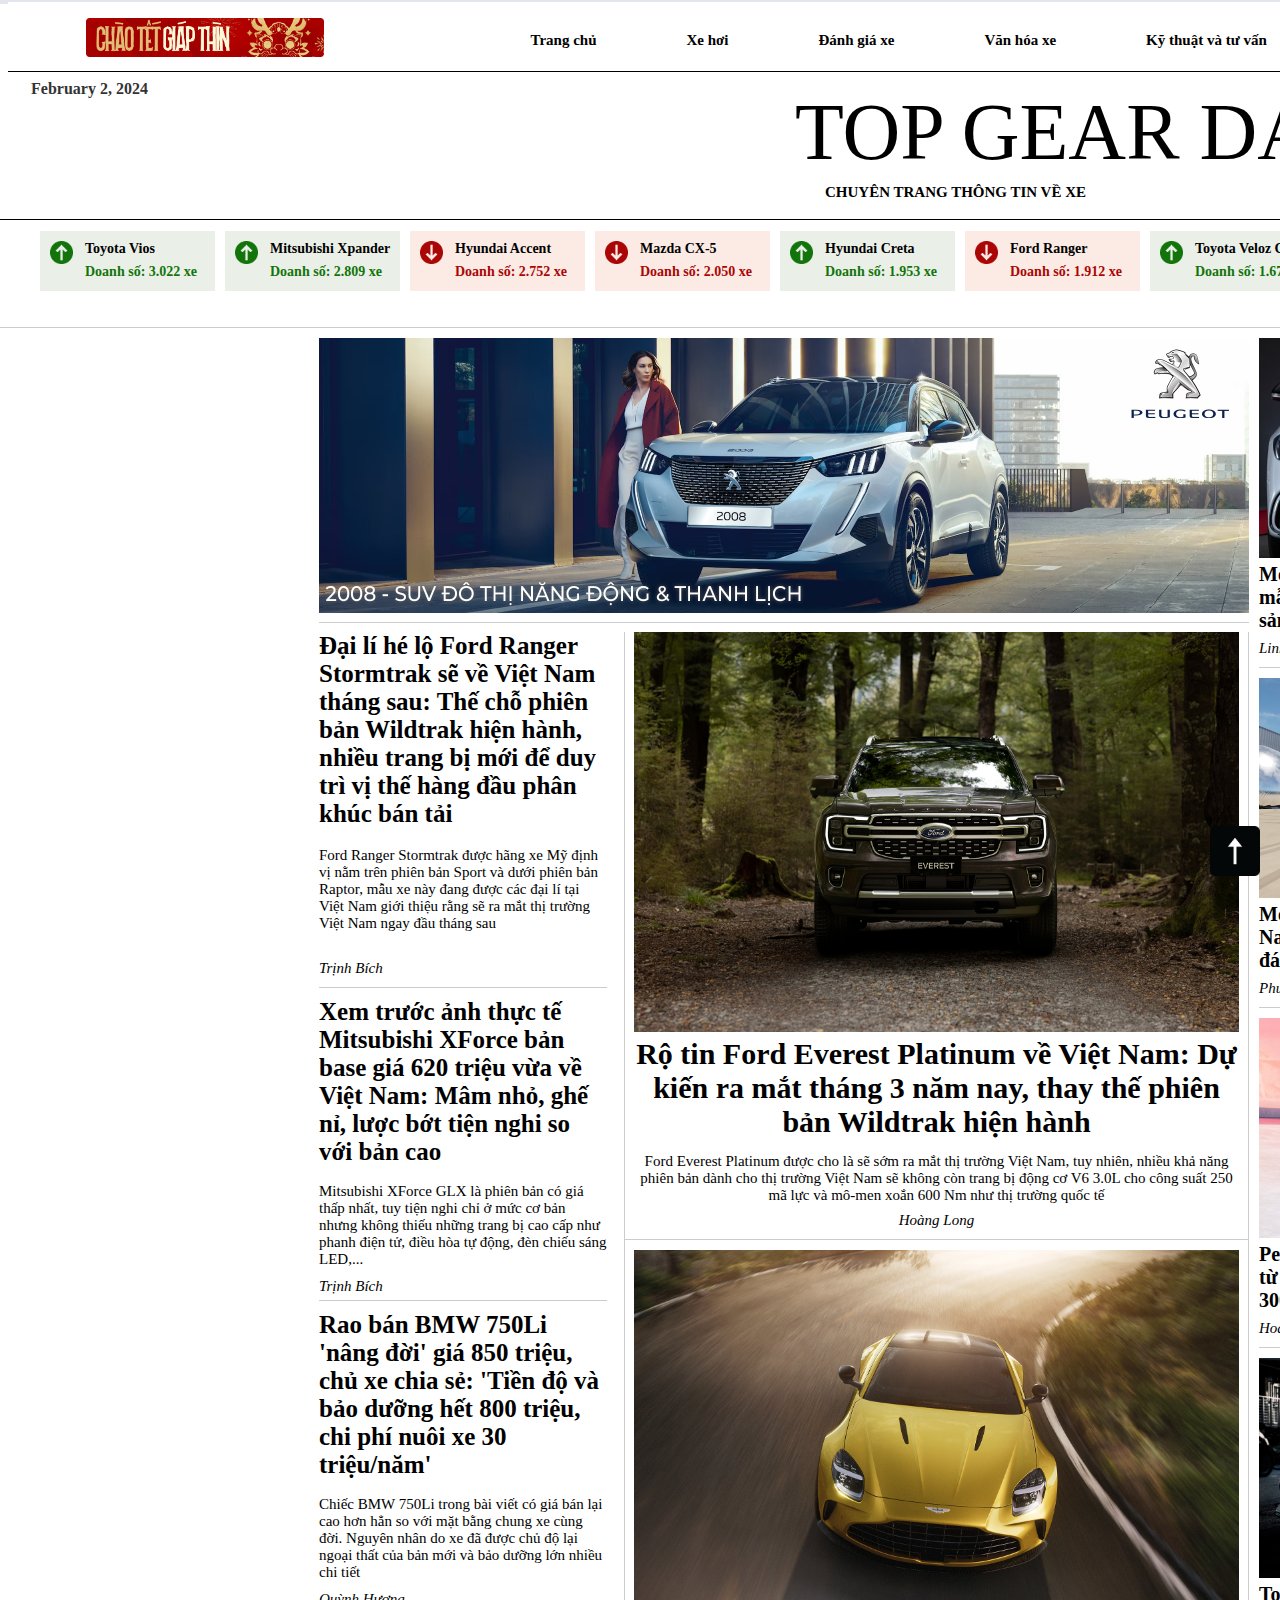
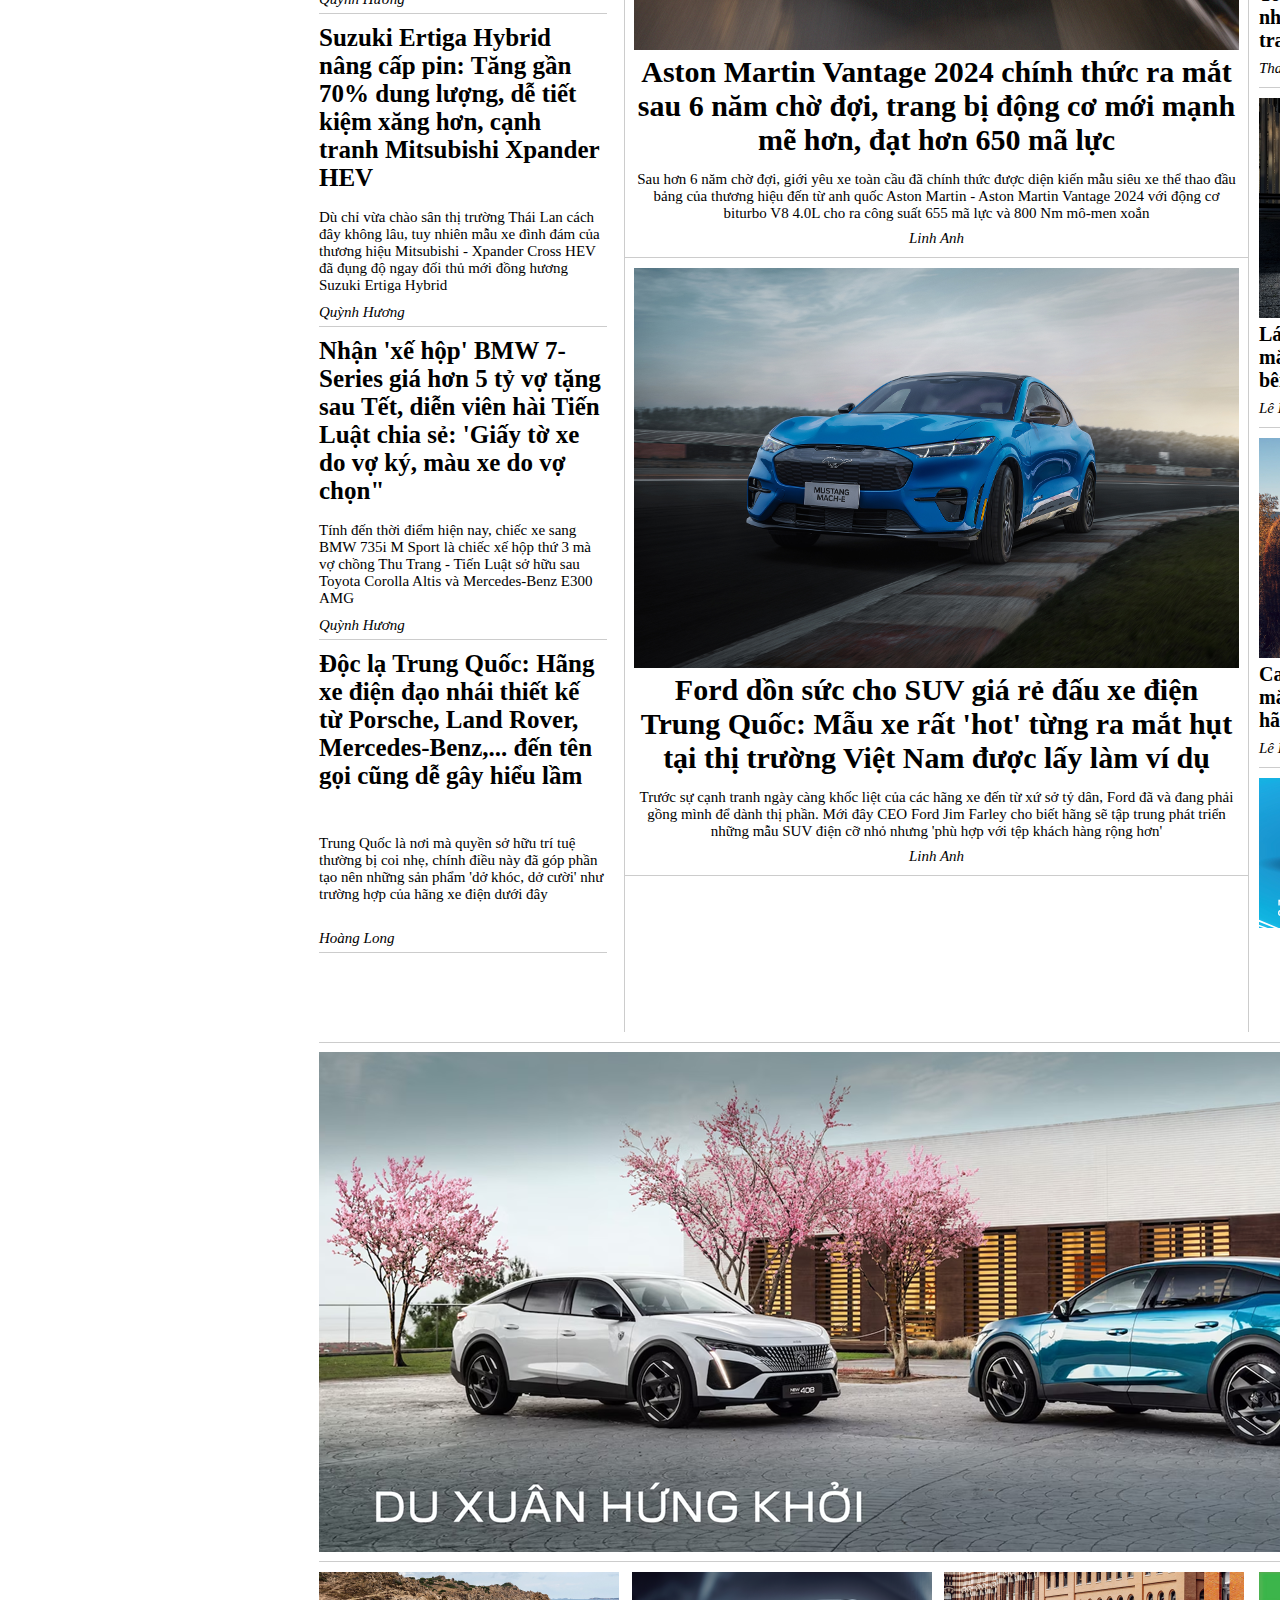
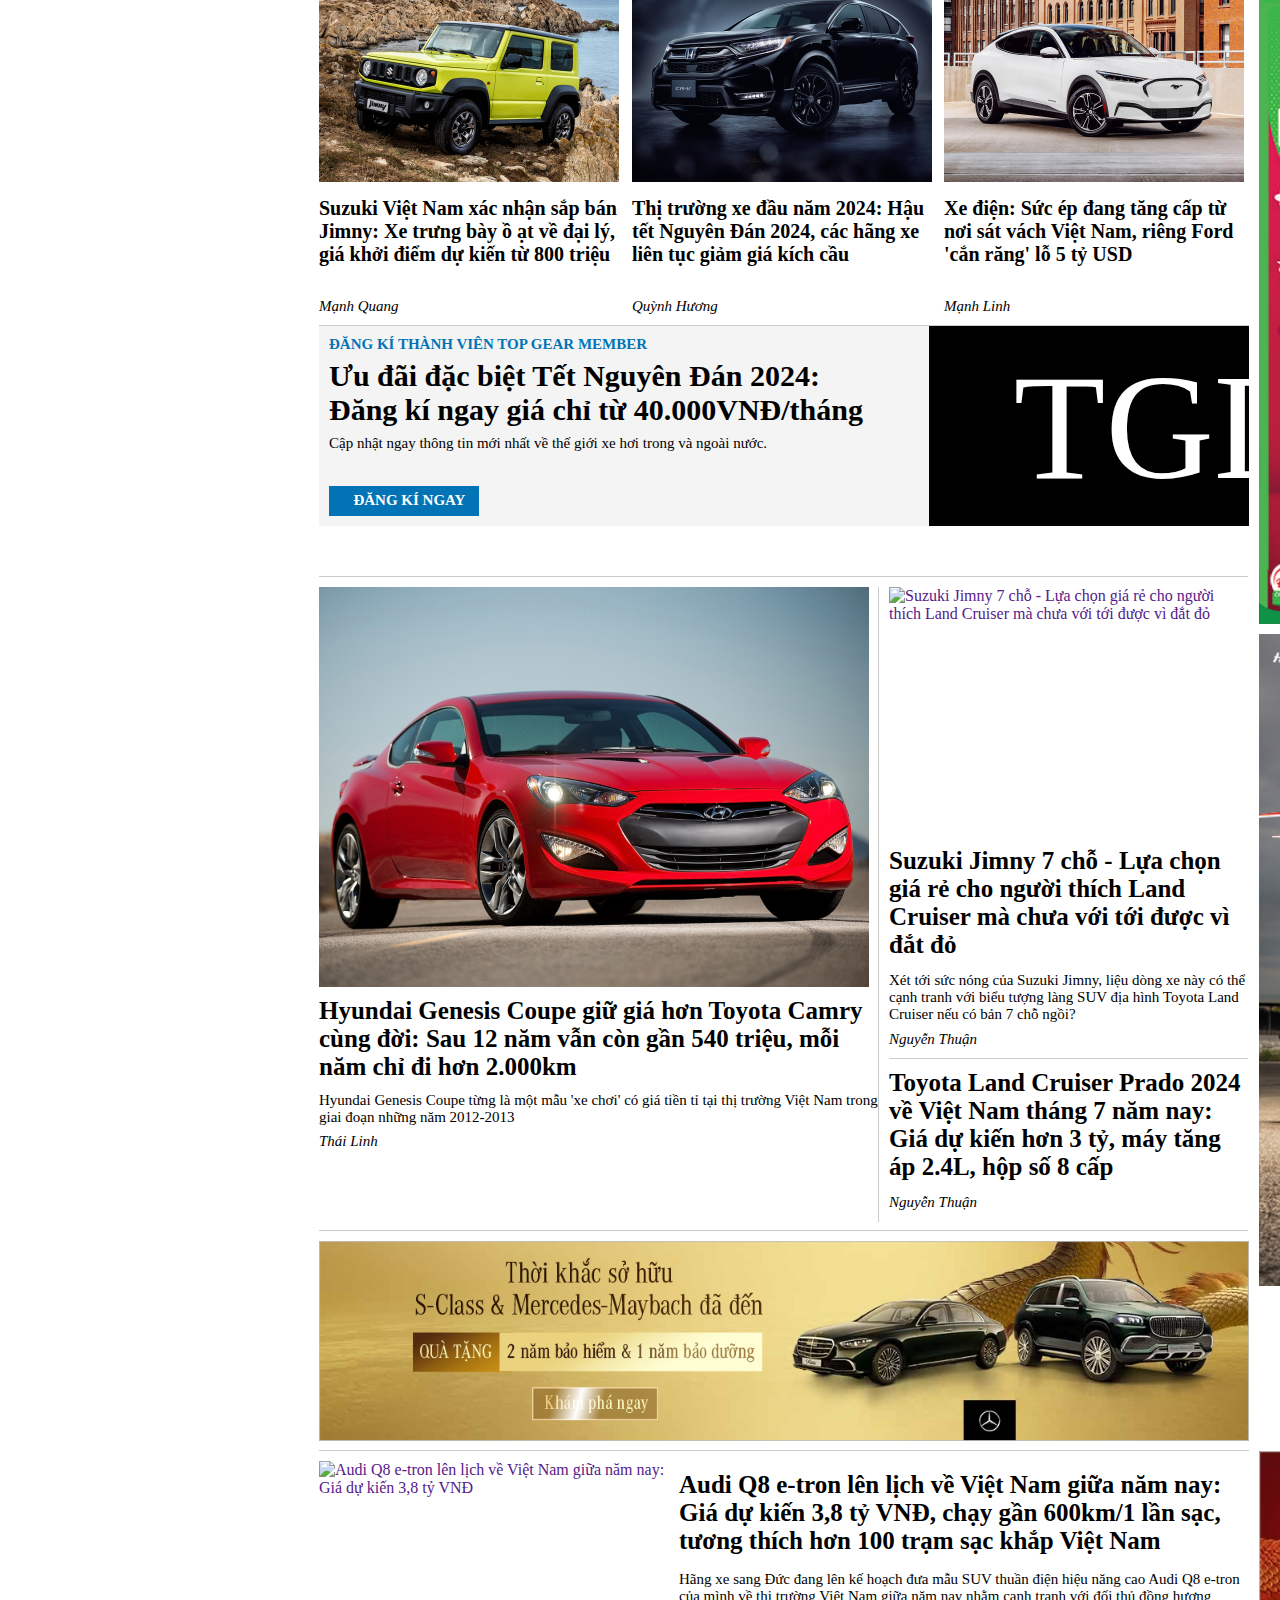
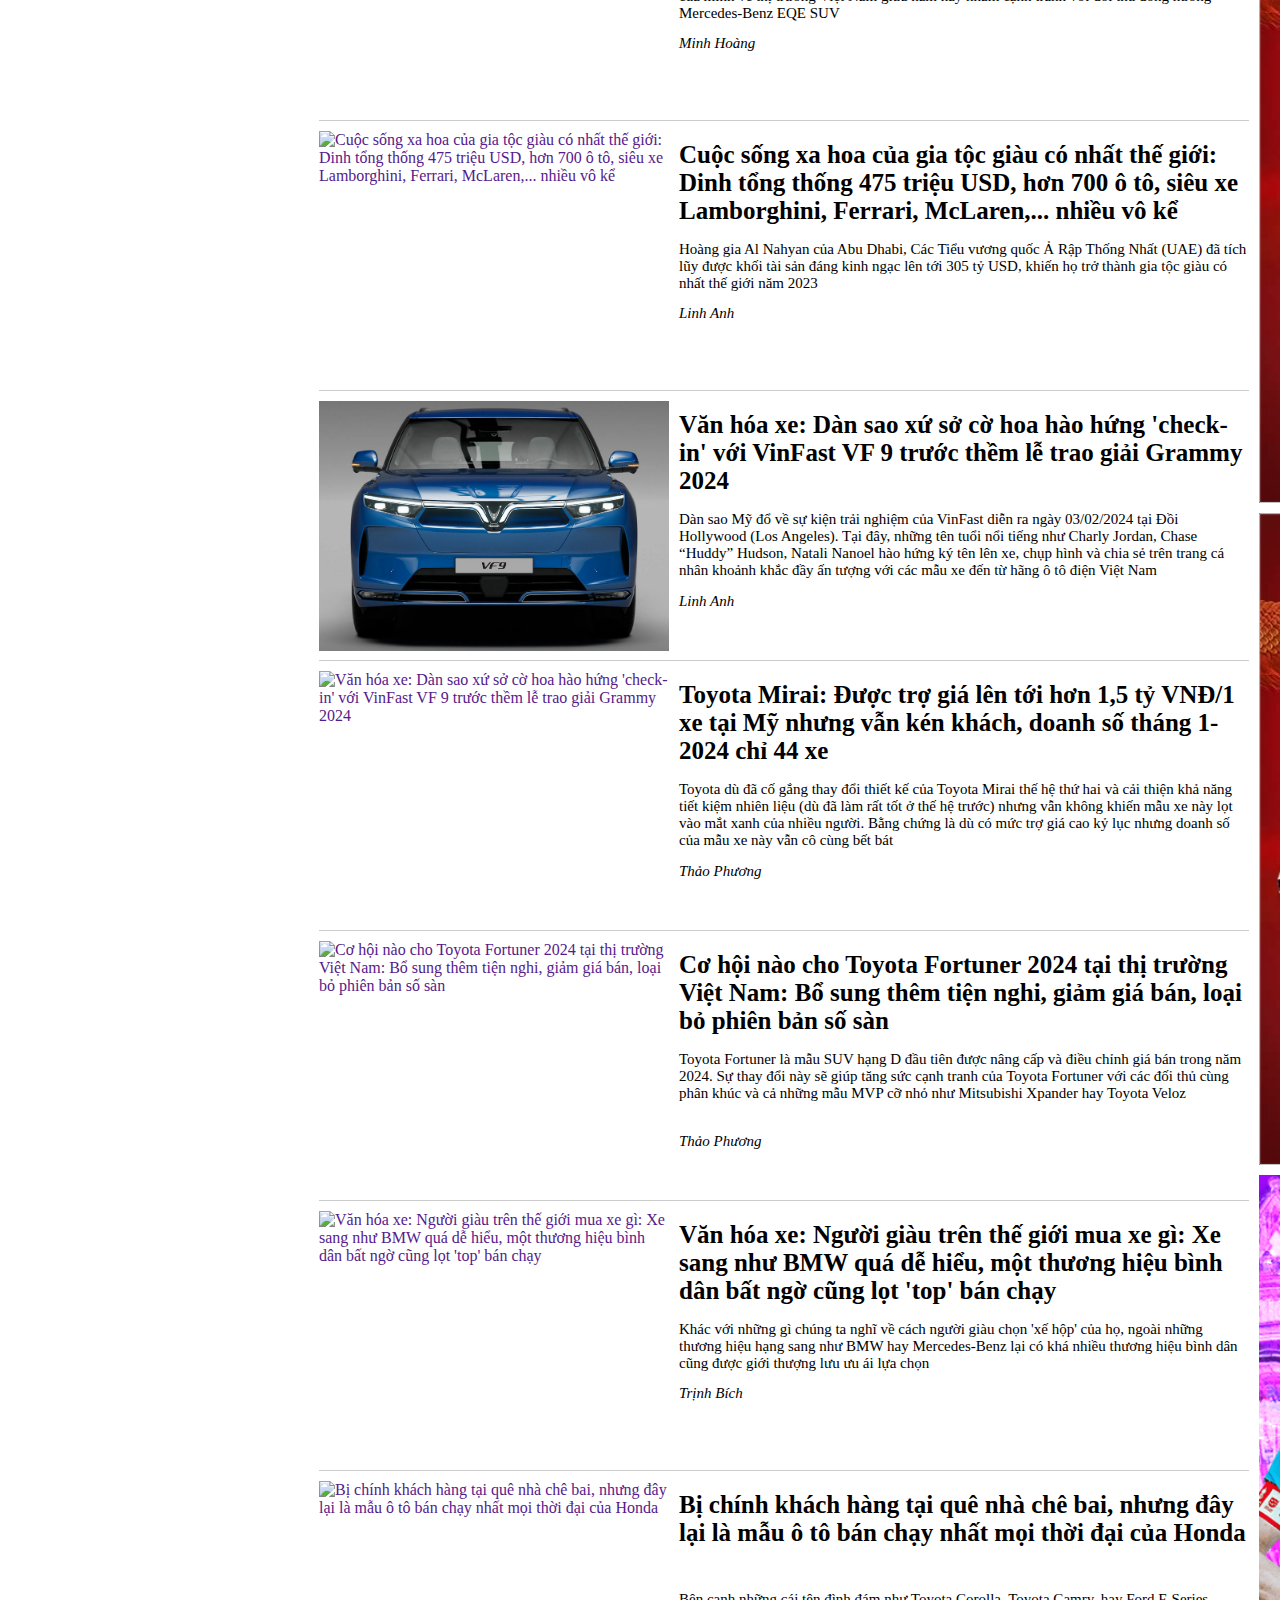
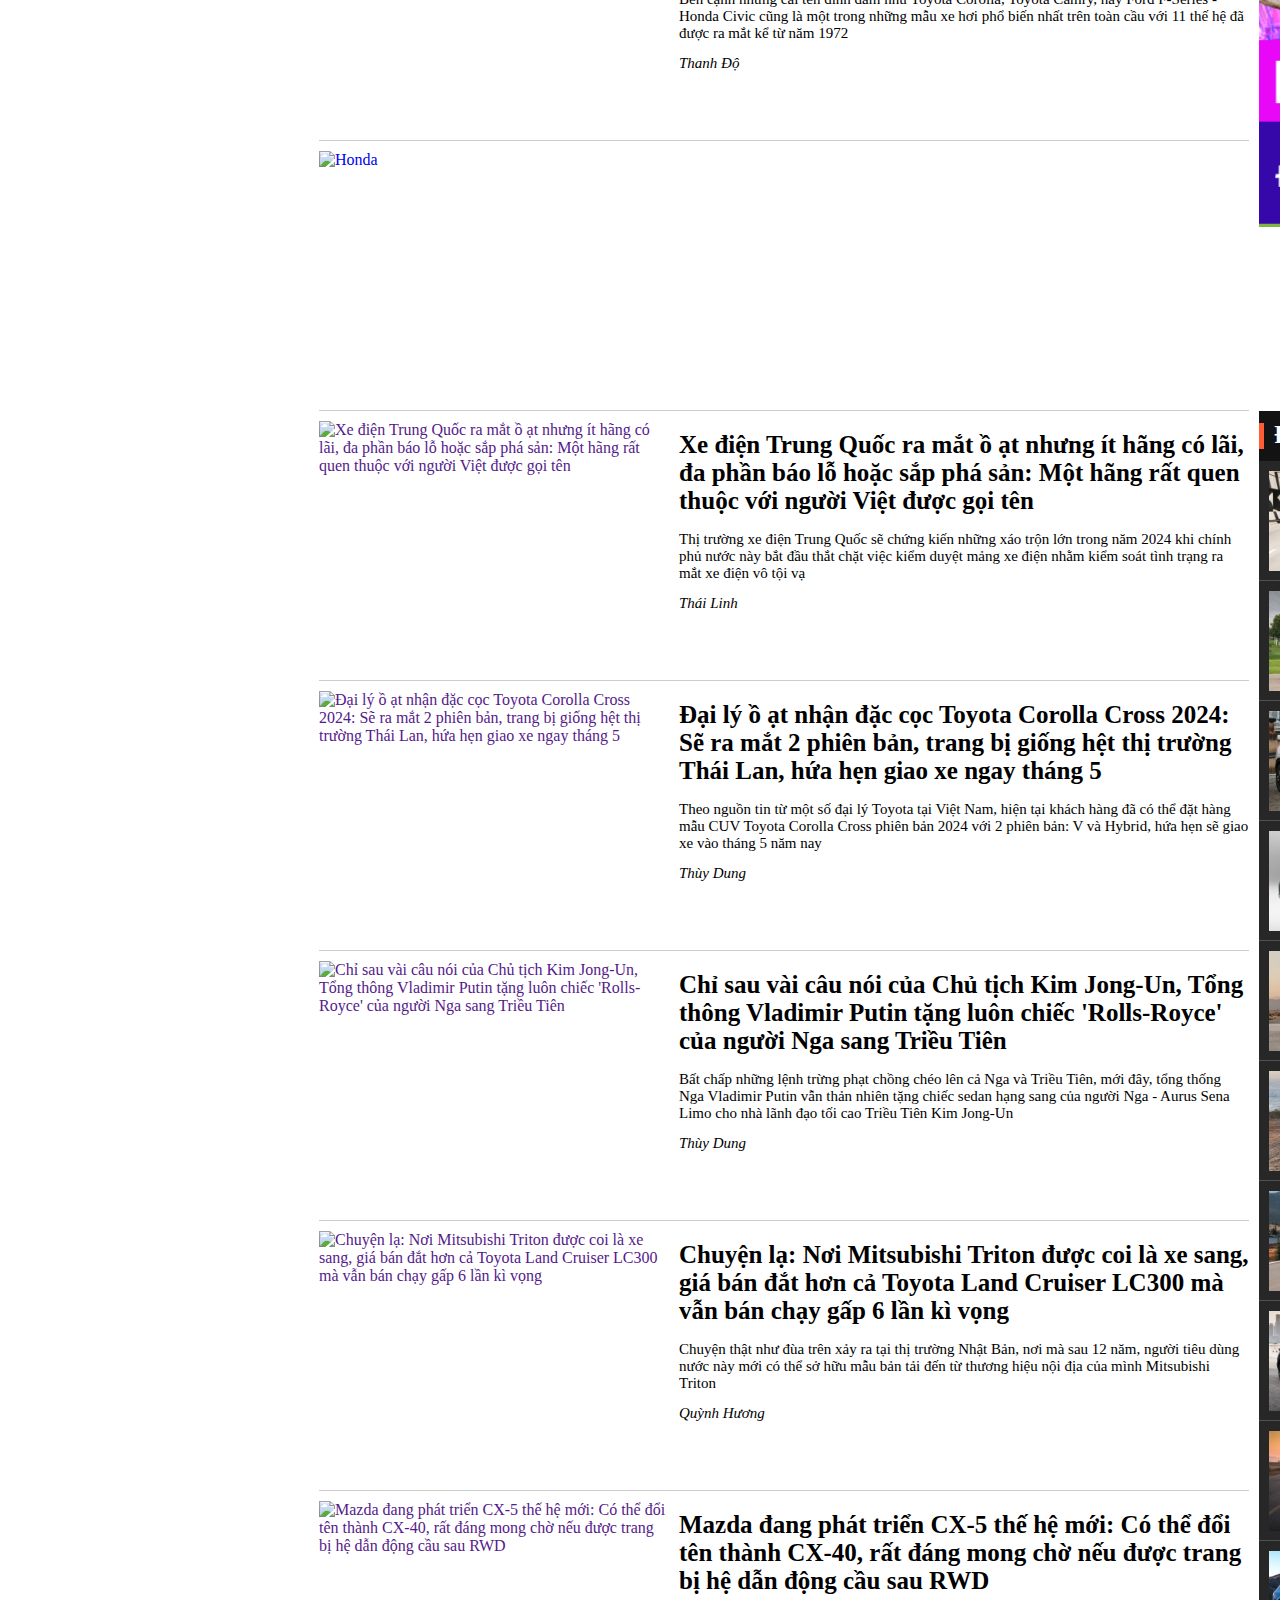
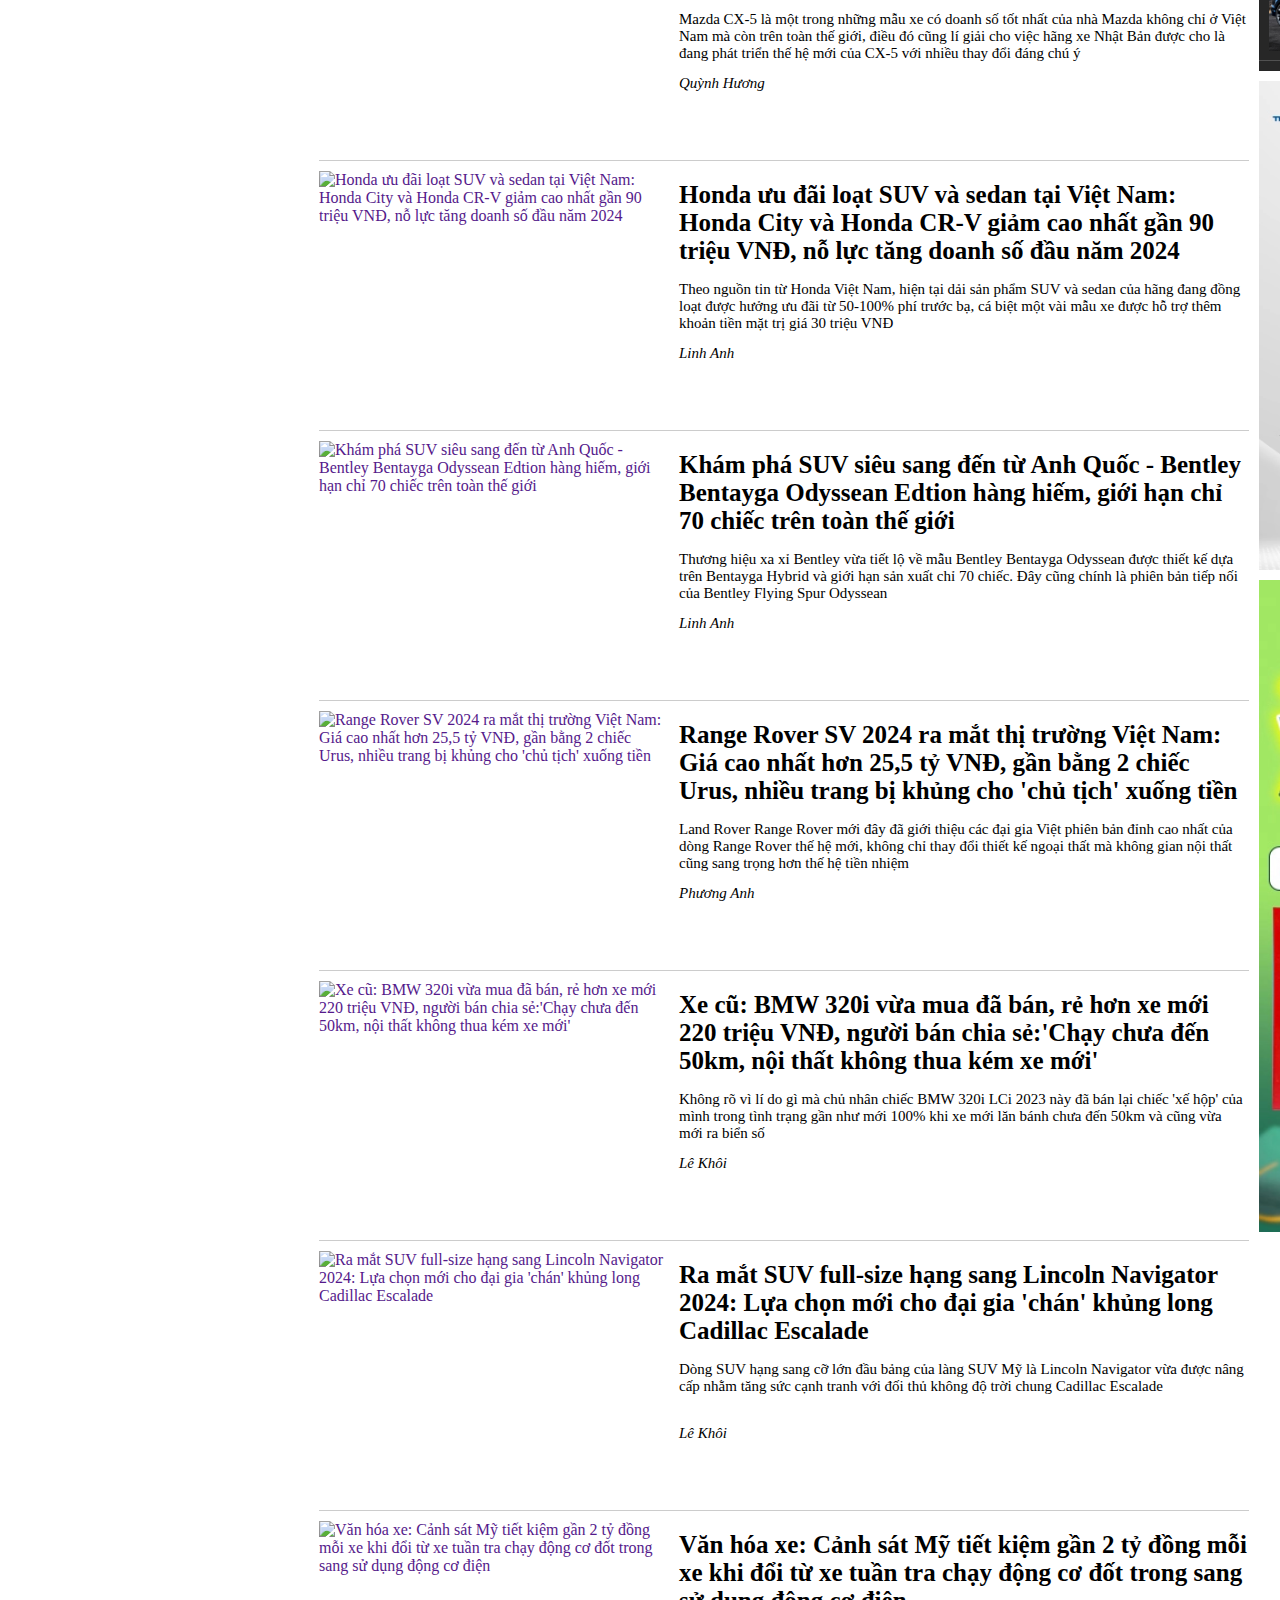
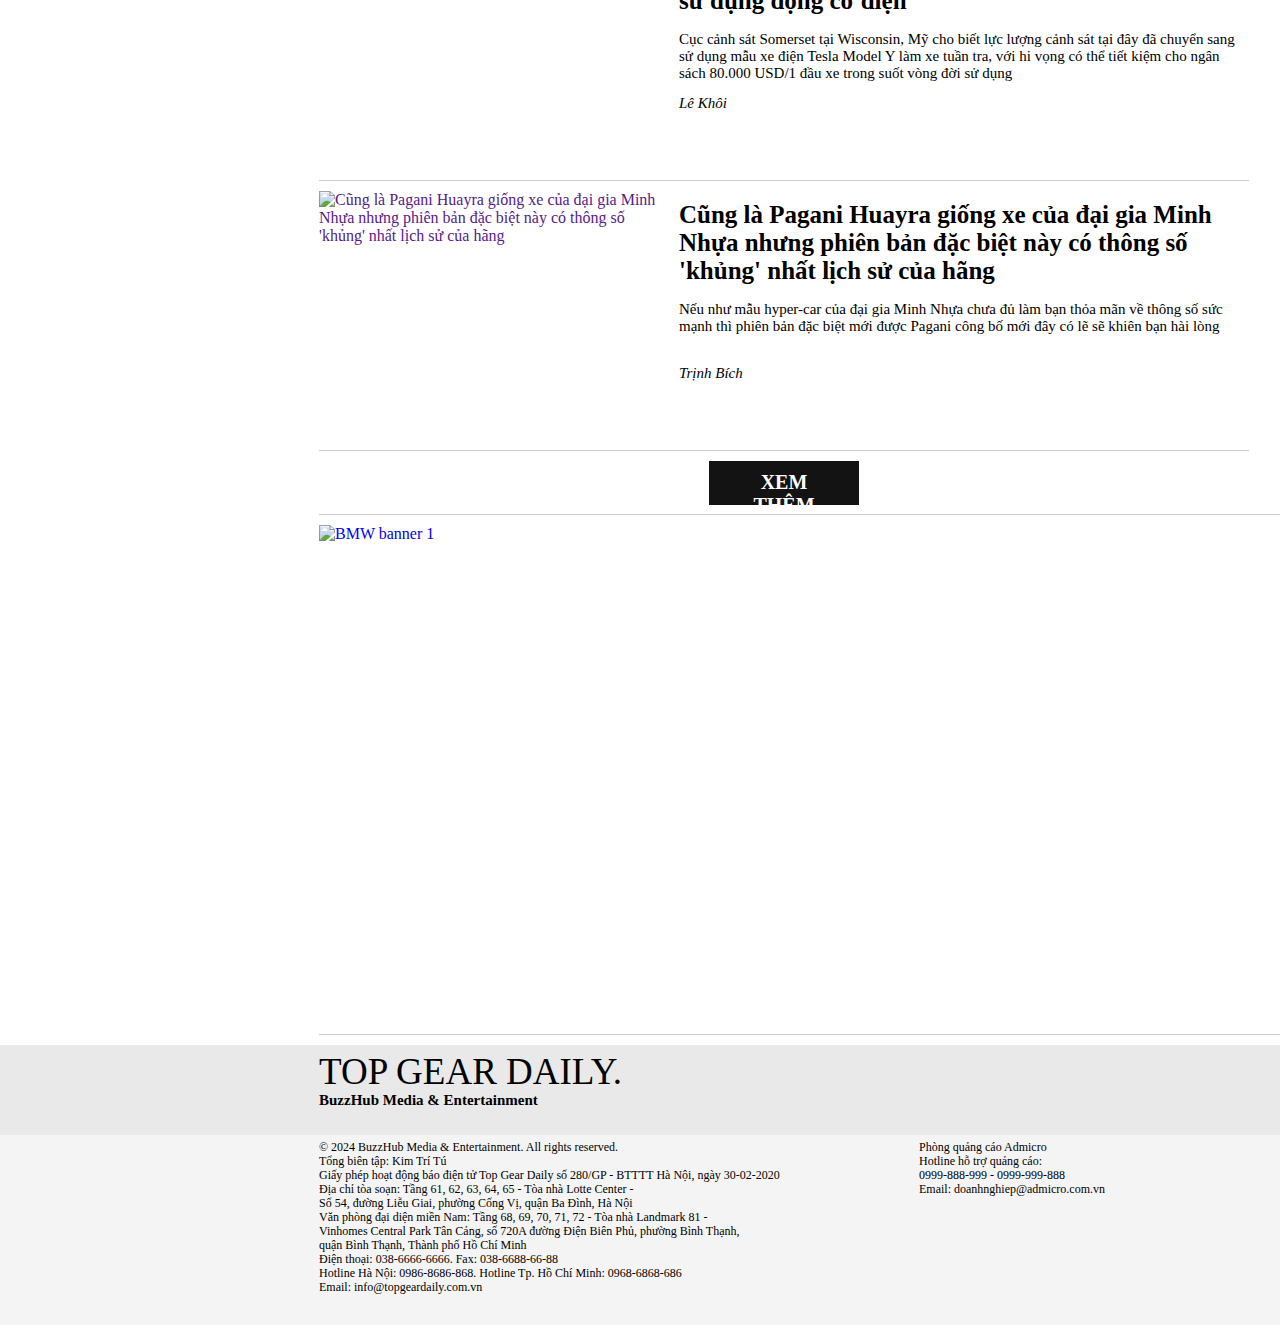
==== commit 30e98509: "commit 6" ====
--- a/index.html
+++ b/index.html
@@ -1,10 +1,6 @@
 <!DOCTYPE html>
 <html lang="en">
 <head>
-    <link rel="preconnect" href="https://fonts.googleapis.com">
-    <link rel="preconnect" href="https://fonts.gstatic.com" crossorigin>
-    <link href="https://fonts.googleapis.com/css2?family=DM+Serif+Display:ital@0;1&family=Old+Standard+TT:ital,wght@0,400;0,700;1,400&family=Raleway:ital,wght@0,100..900;1,100..900&family=Roboto+Condensed:ital,wght@0,100..900;1,100..900&family=Roboto:ital,wght@0,100;0,300;0,400;0,500;0,700;0,900;1,100;1,300;1,400;1,500;1,700;1,900&display=swap" rel="stylesheet">
-    <meta charset="UTF-8">
     <meta name="viewport" content="width=device-width, initial-scale=1.0">
     <link rel="stylesheet" href="style.css">
     <title>Chuyên trang thông tin về xe hơi, xe máy và văn hóa giao thông - AutoPlus</title>
--- a/style.css
+++ b/style.css
@@ -21,8 +21,6 @@
     font-weight: normal;
     font-style: normal;
 }
-
-@import url('https://fonts.googleapis.com/css2?family=DM+Serif+Display:ital@0;1&family=Old+Standard+TT:ital,wght@0,400;0,700;1,400&family=Raleway:ital,wght@0,100..900;1,100..900&family=Roboto+Condensed:ital,wght@0,100..900;1,100..900&family=Roboto:ital,wght@0,100;0,300;0,400;0,500;0,700;0,900;1,100;1,300;1,400;1,500;1,700;1,900&display=swap');
 
 /* HEADER */
 .container-header{
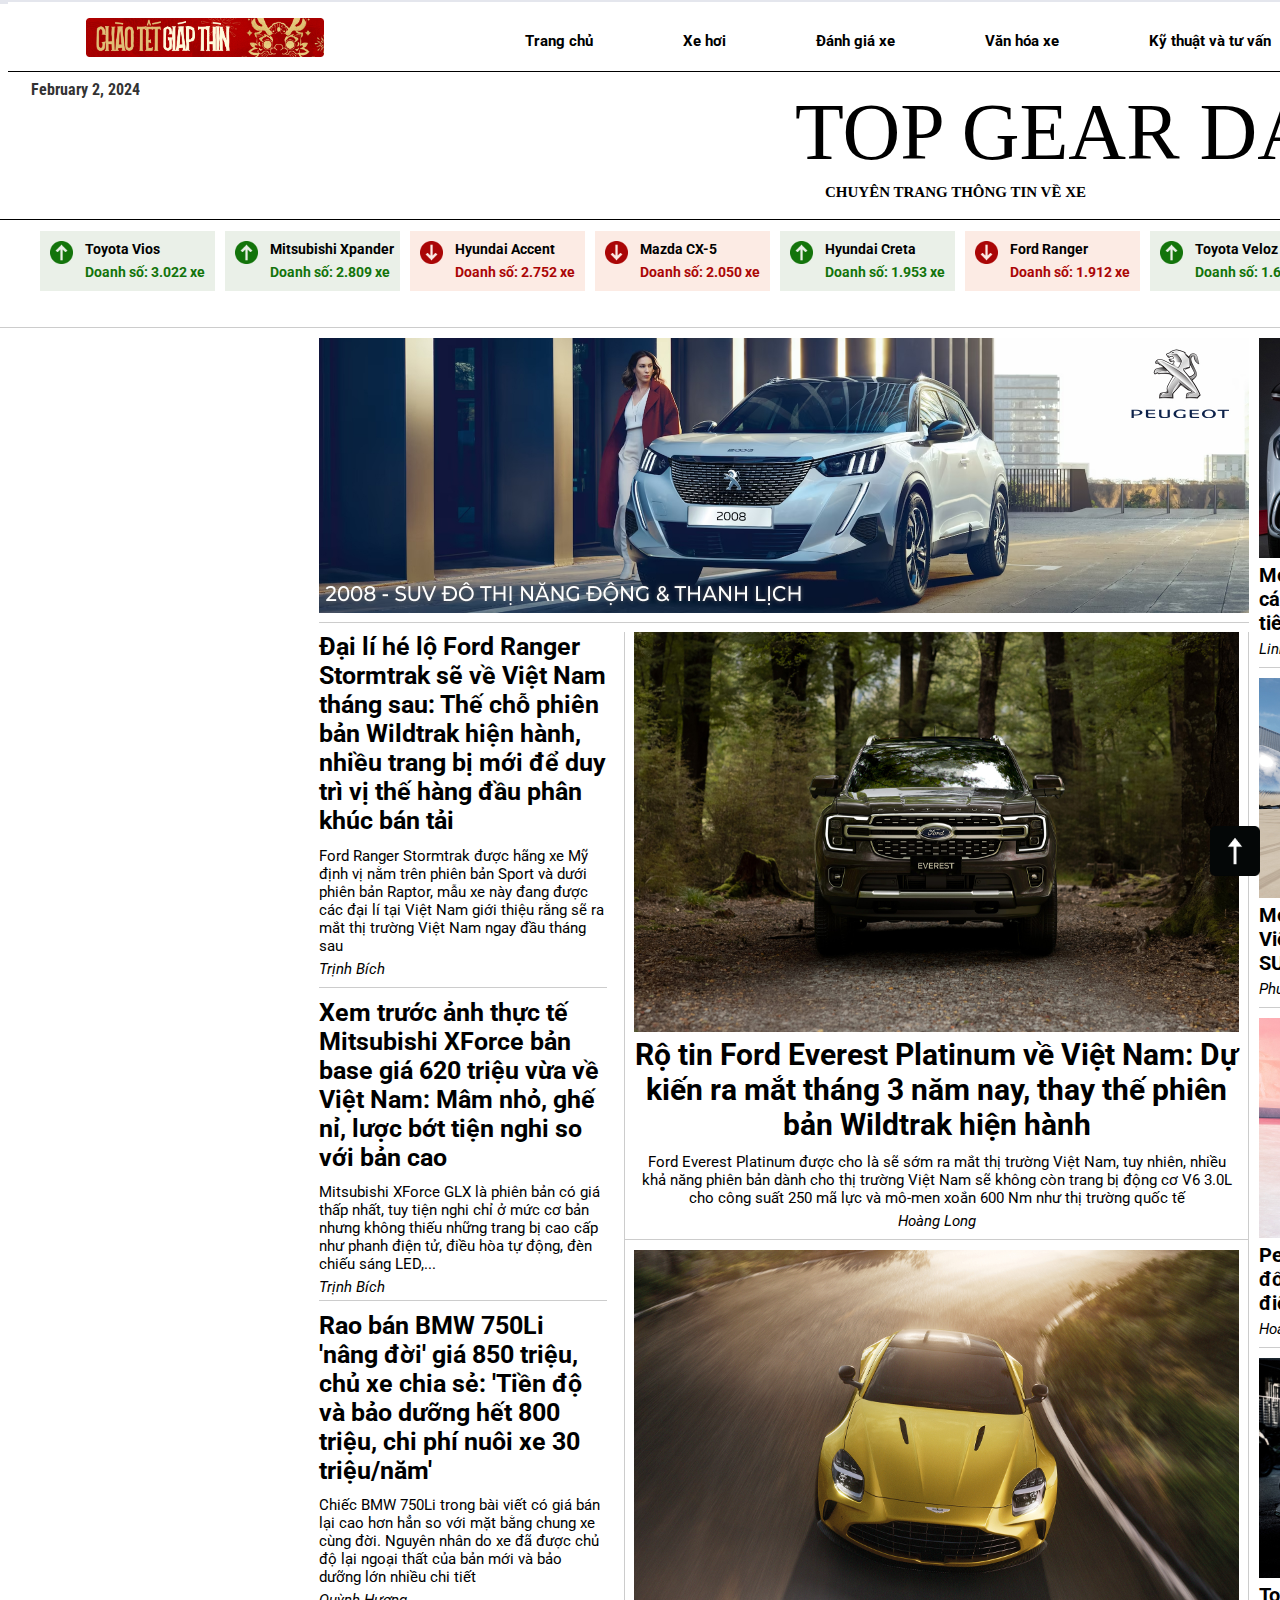
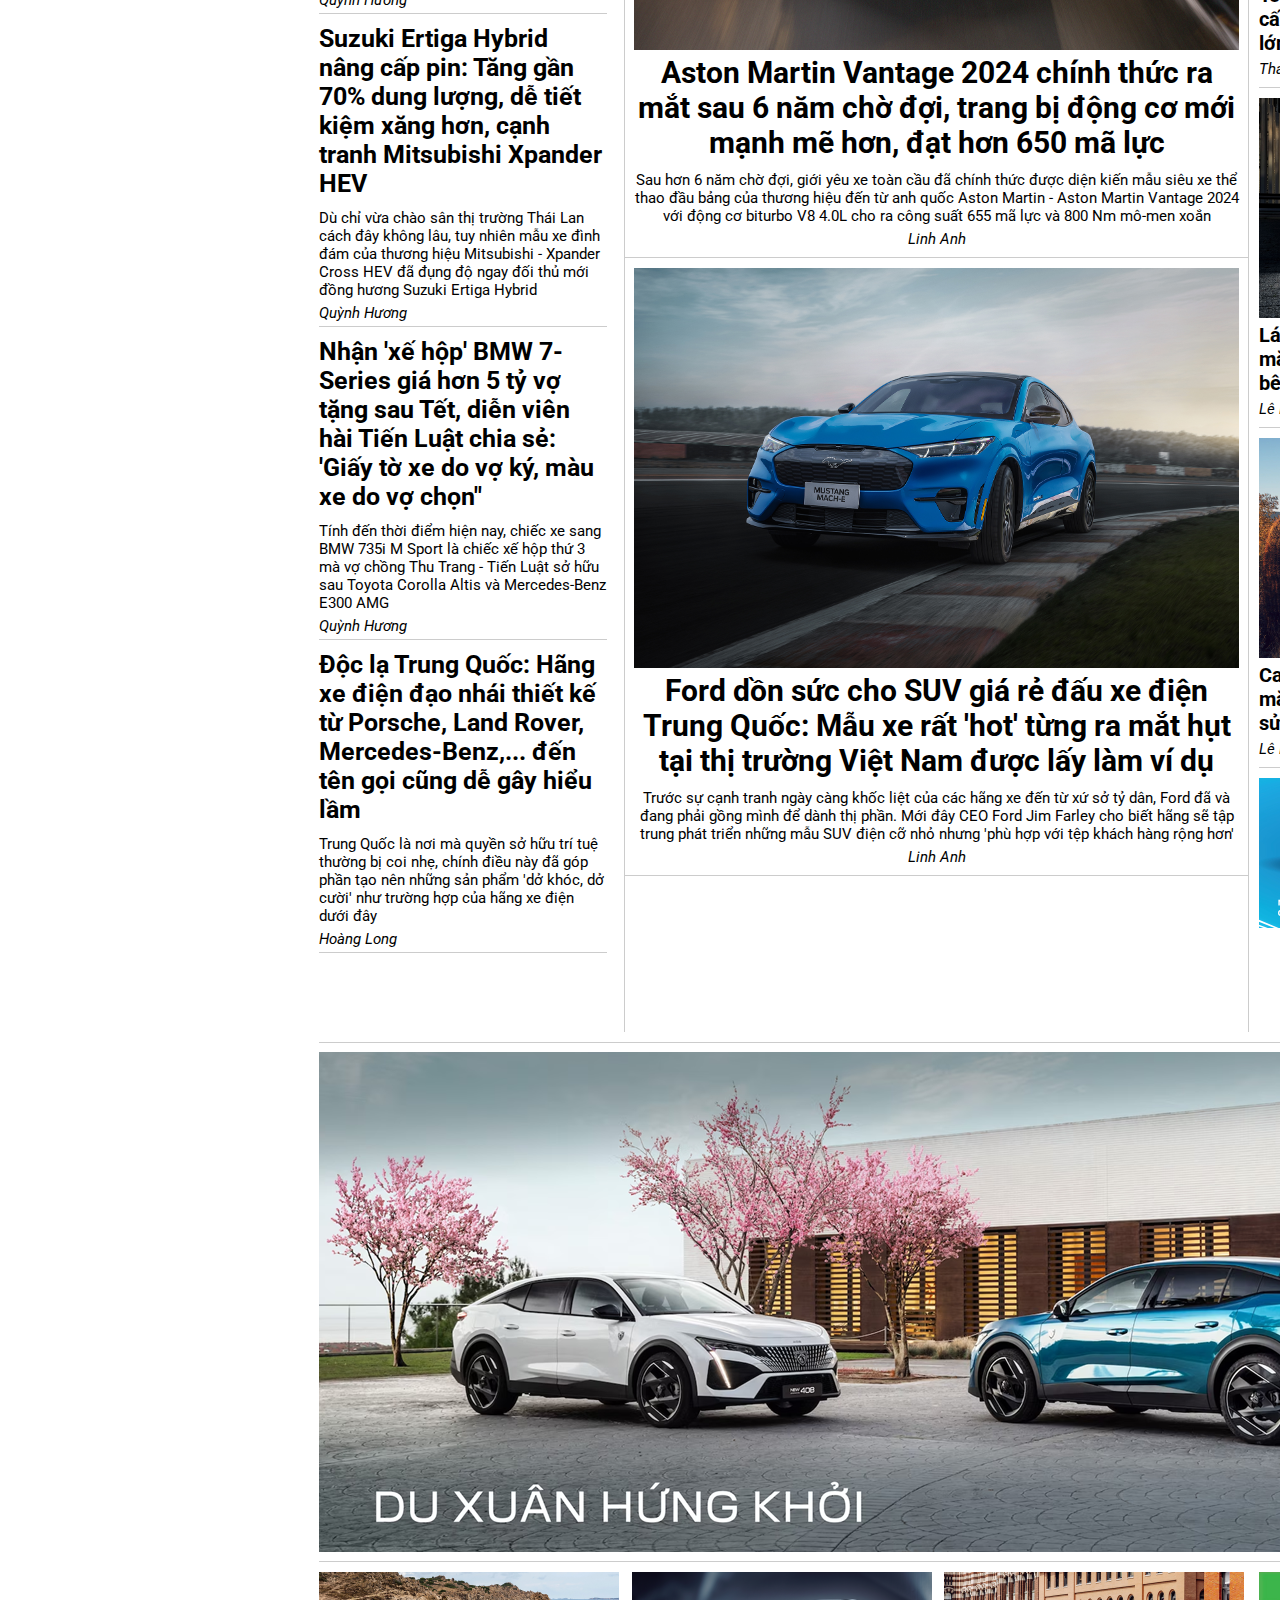
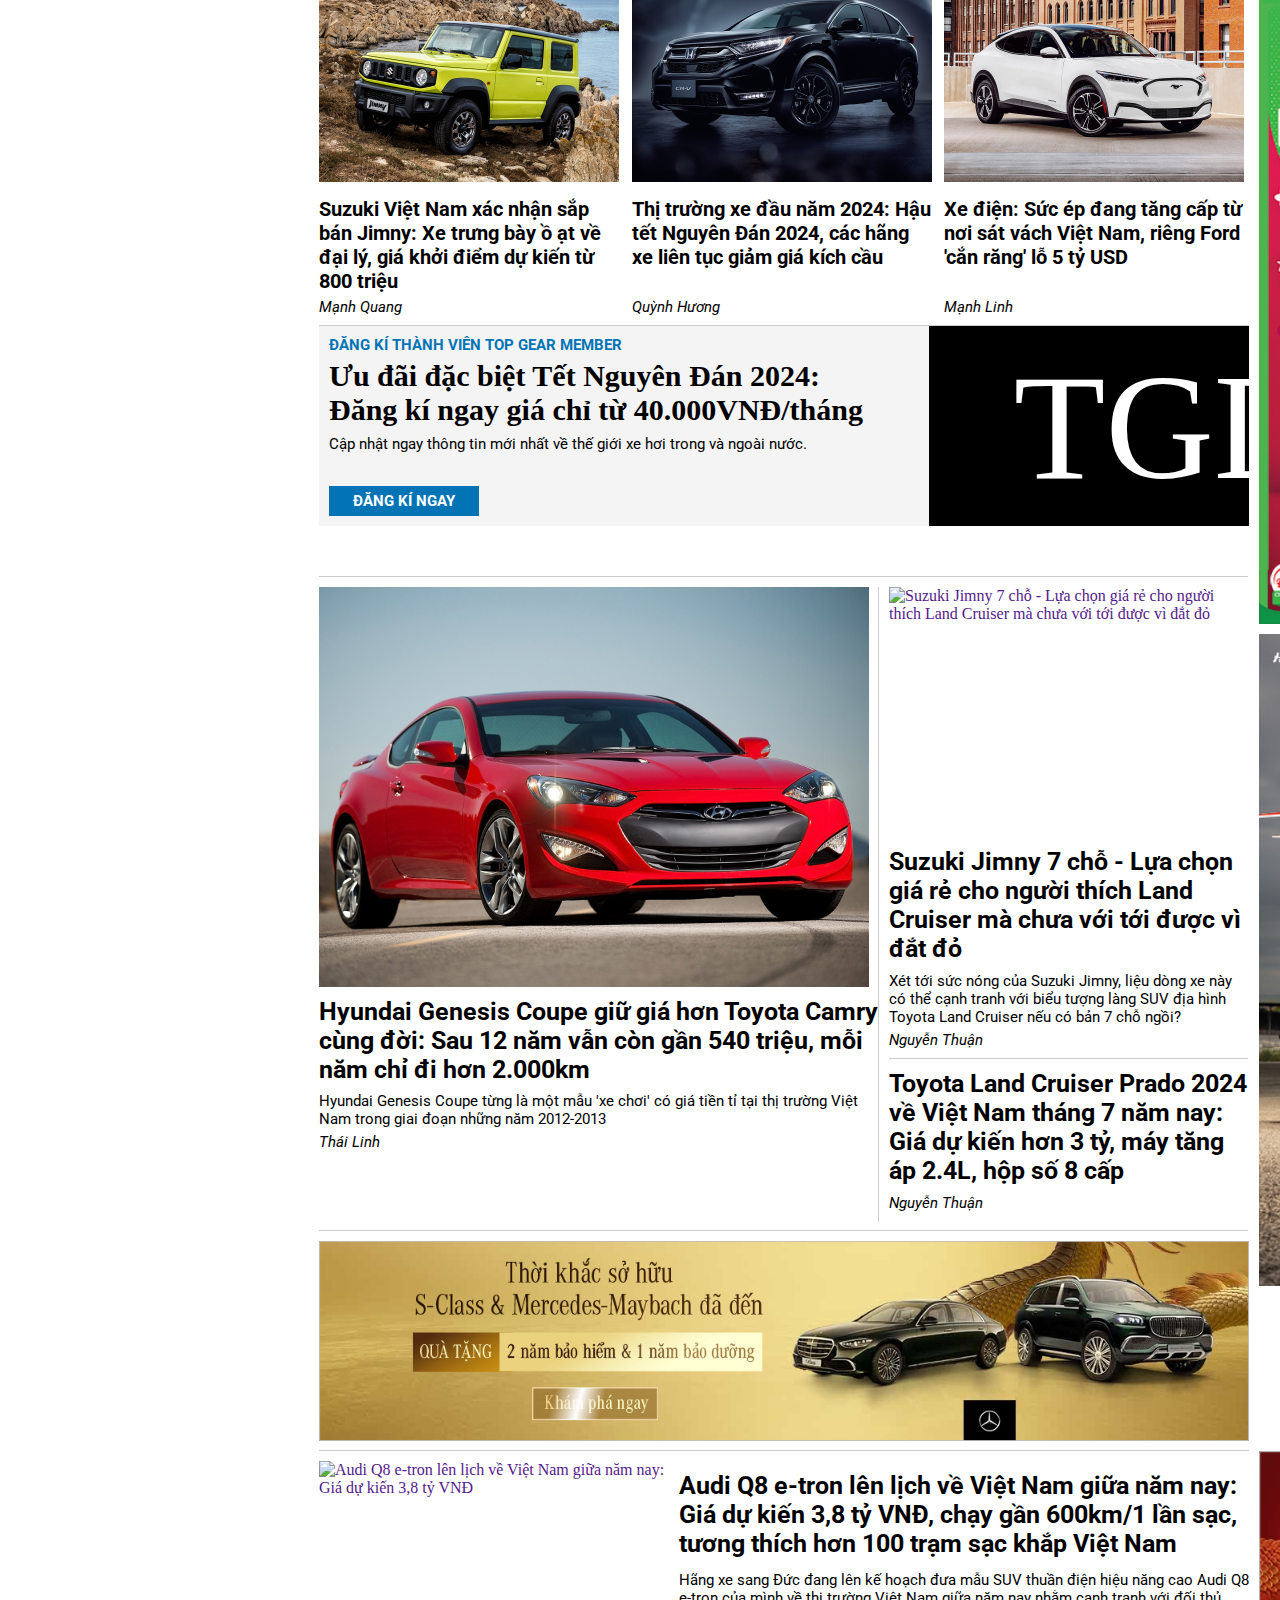
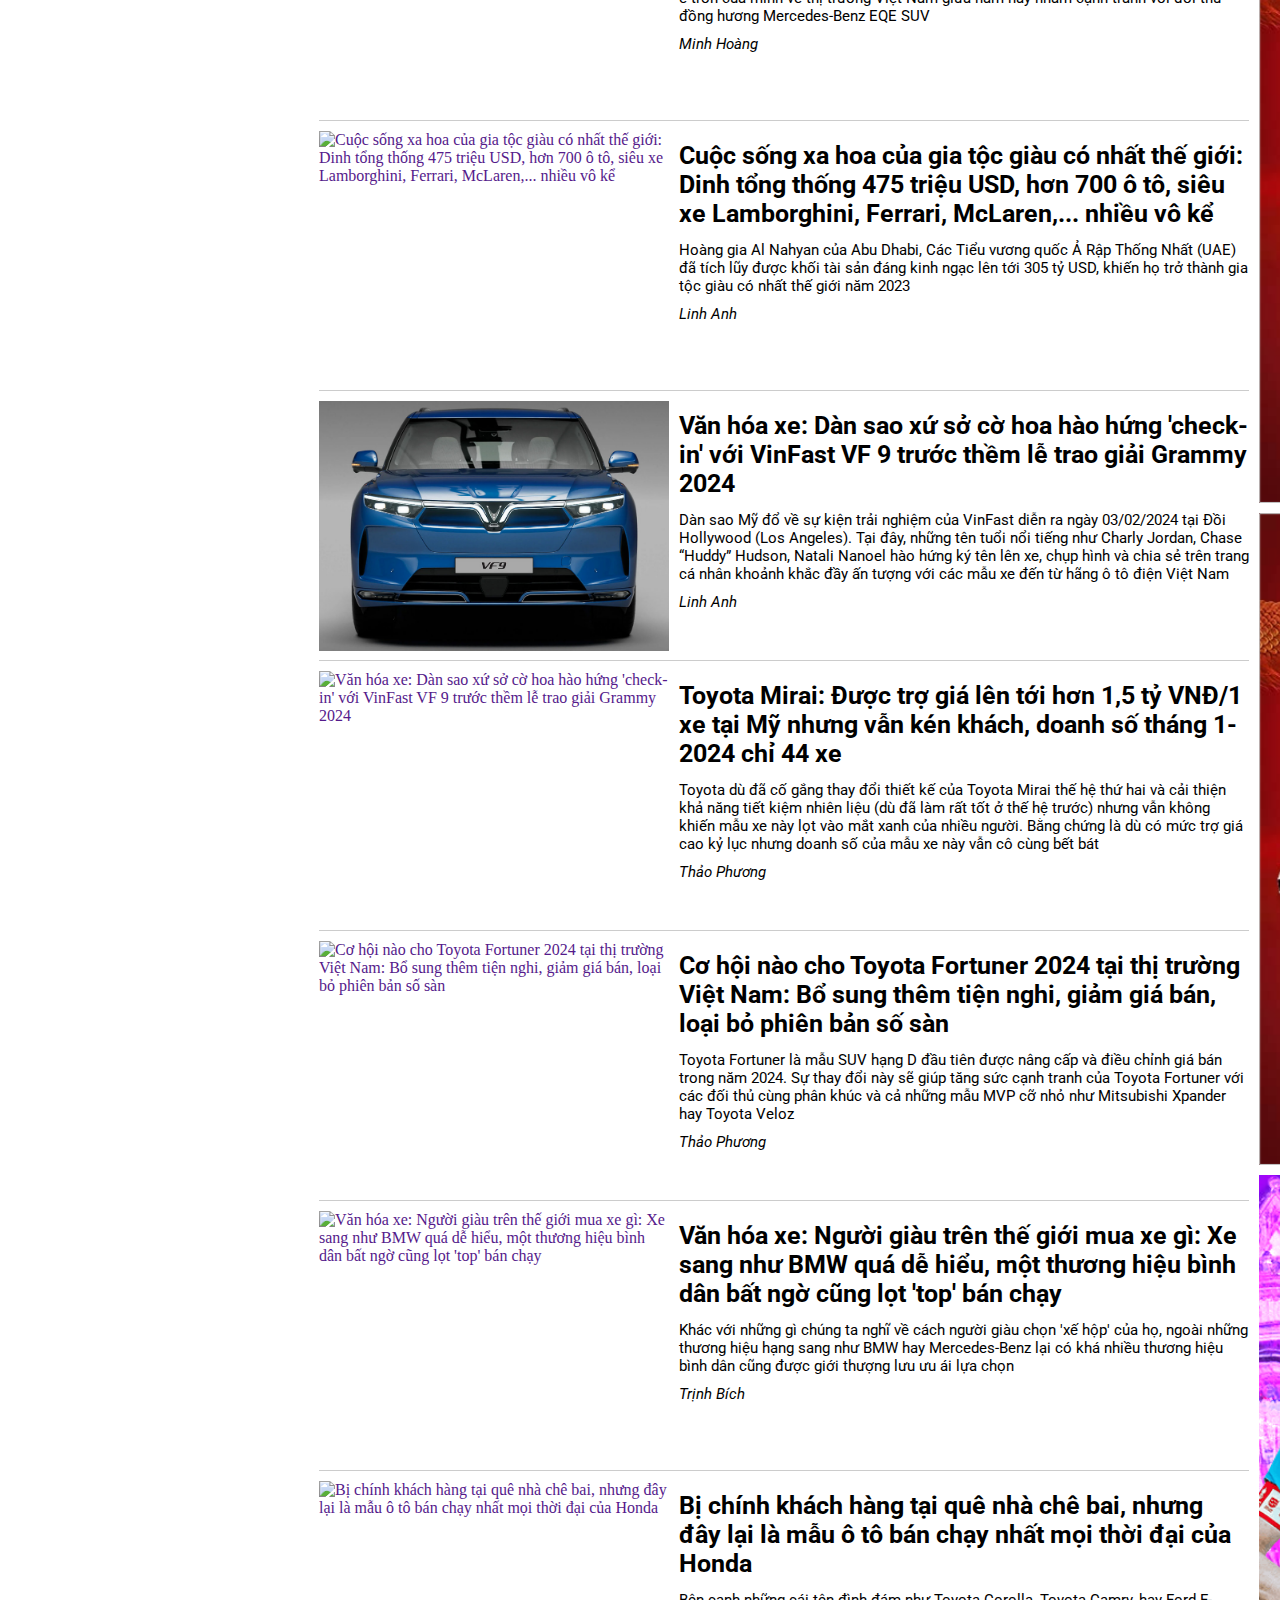
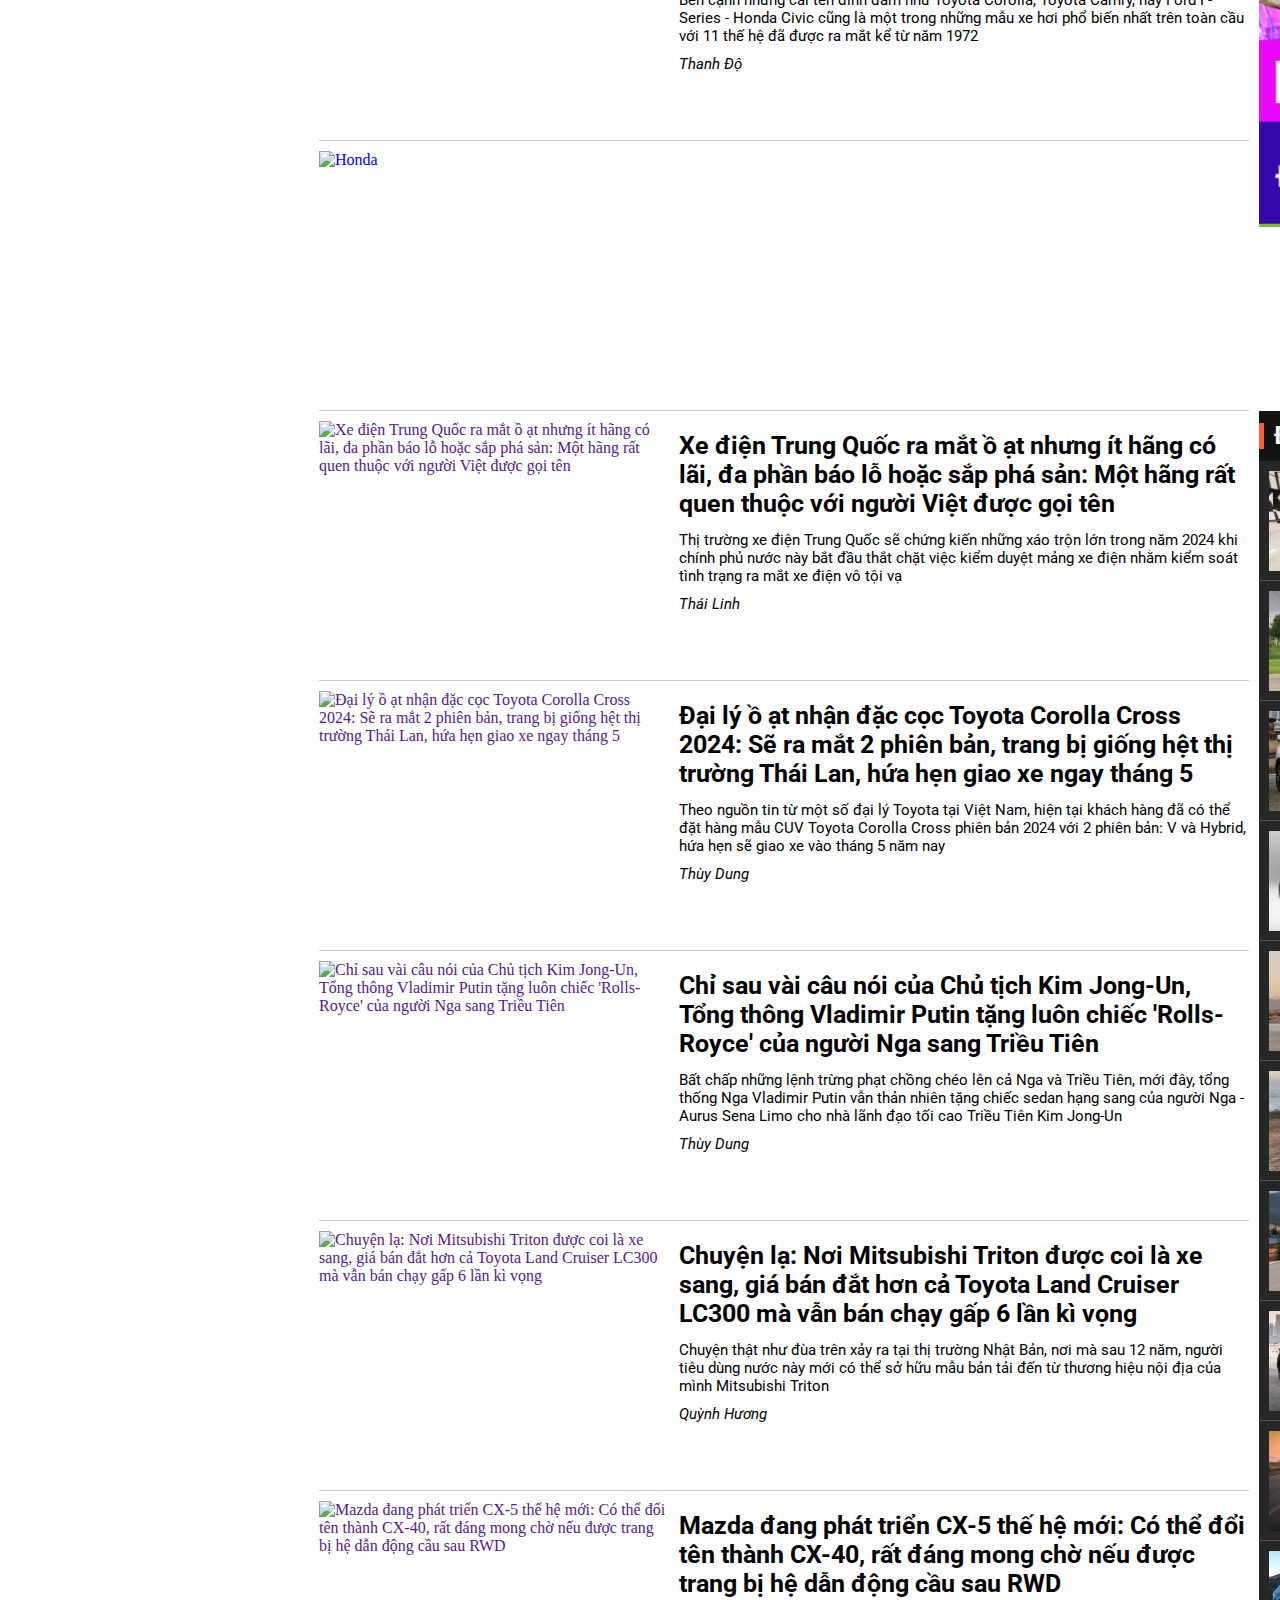
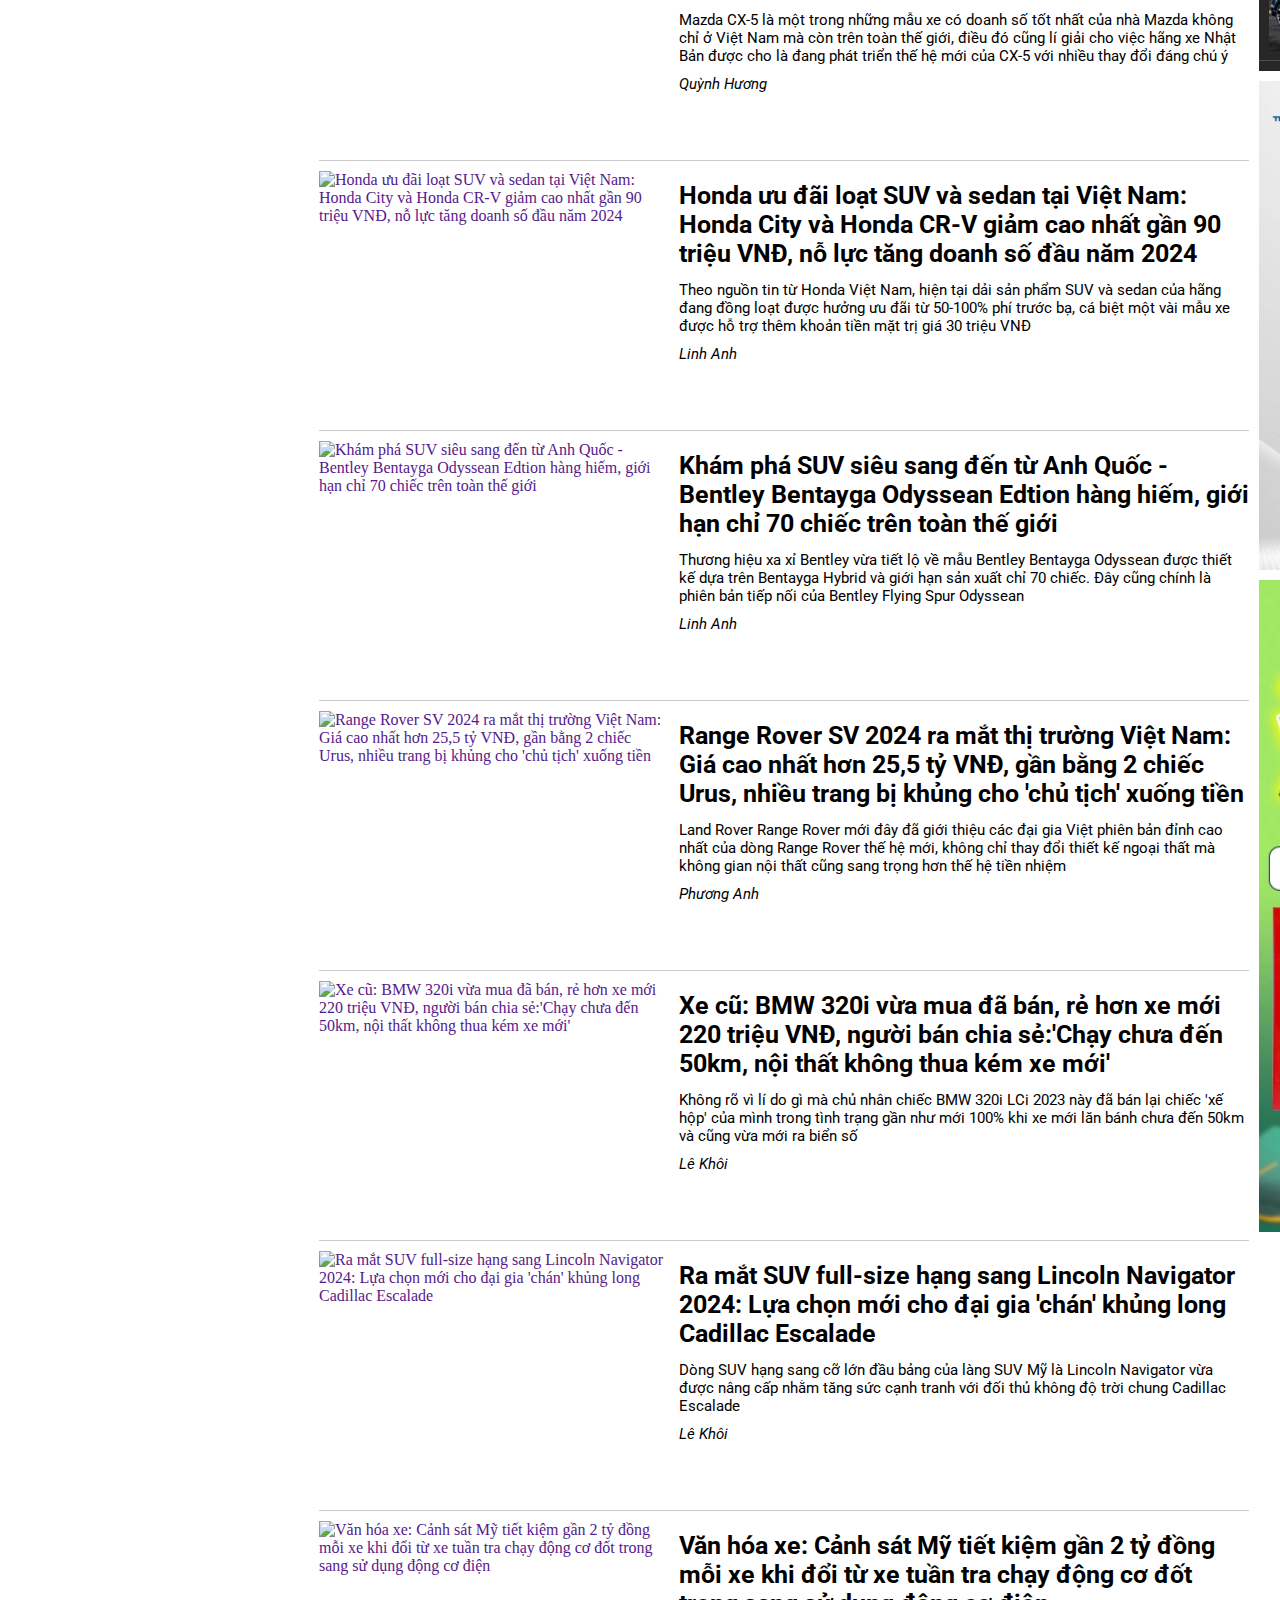
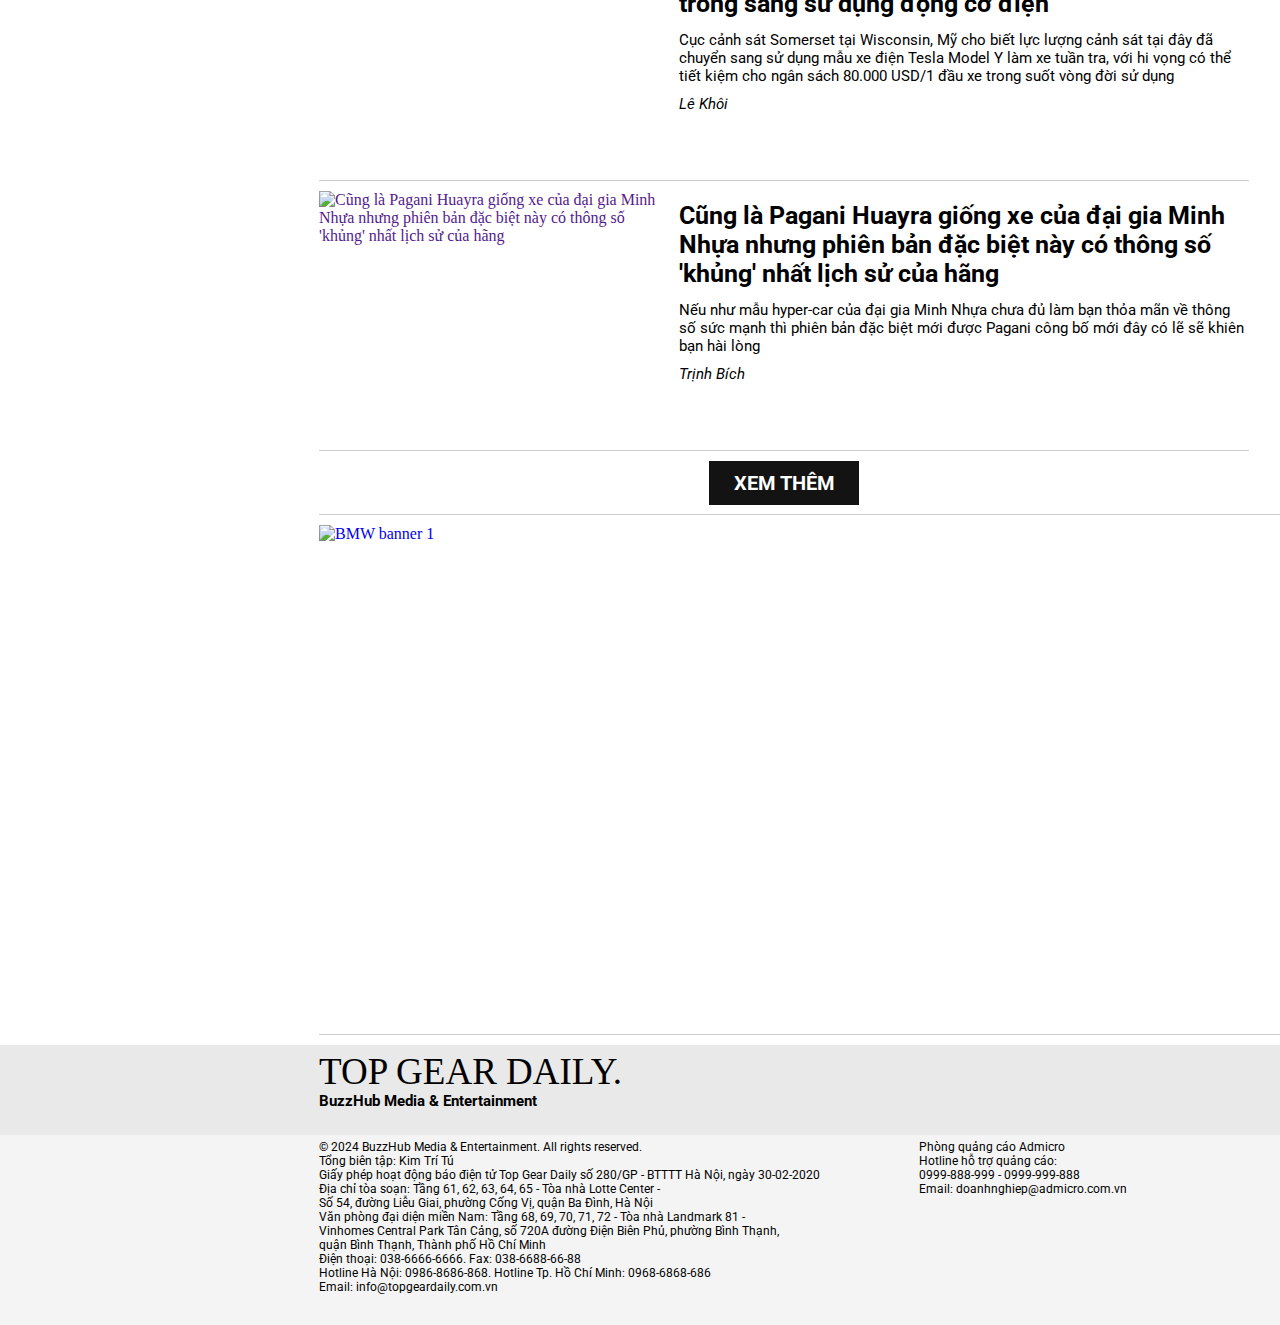
==== commit bc9e5472: "commit 7" ====
--- a/index.html
+++ b/index.html
@@ -1,6 +1,9 @@
 <!DOCTYPE html>
 <html lang="en">
 <head>
+    <link rel="preconnect" href="https://fonts.googleapis.com">
+    <link rel="preconnect" href="https://fonts.gstatic.com" crossorigin>
+    <link href="https://fonts.googleapis.com/css2?family=DM+Serif+Display:ital@0;1&family=Old+Standard+TT:ital,wght@0,400;0,700;1,400&family=Raleway:ital,wght@0,100..900;1,100..900&family=Roboto+Condensed:ital,wght@0,100..900;1,100..900&family=Roboto:ital,wght@0,100;0,300;0,400;0,500;0,700;0,900;1,100;1,300;1,400;1,500;1,700;1,900&display=swap" rel="stylesheet">
     <meta name="viewport" content="width=device-width, initial-scale=1.0">
     <link rel="stylesheet" href="style.css">
     <title>Chuyên trang thông tin về xe hơi, xe máy và văn hóa giao thông - AutoPlus</title>
--- a/style.css
+++ b/style.css
@@ -679,7 +679,7 @@
 }
 
 #title-1{
-    font-family: 'Roboto';
+    font-family: 'Roboto', sans-serif;
     font-size: 25px;
     font-weight: bold;
     color: black;
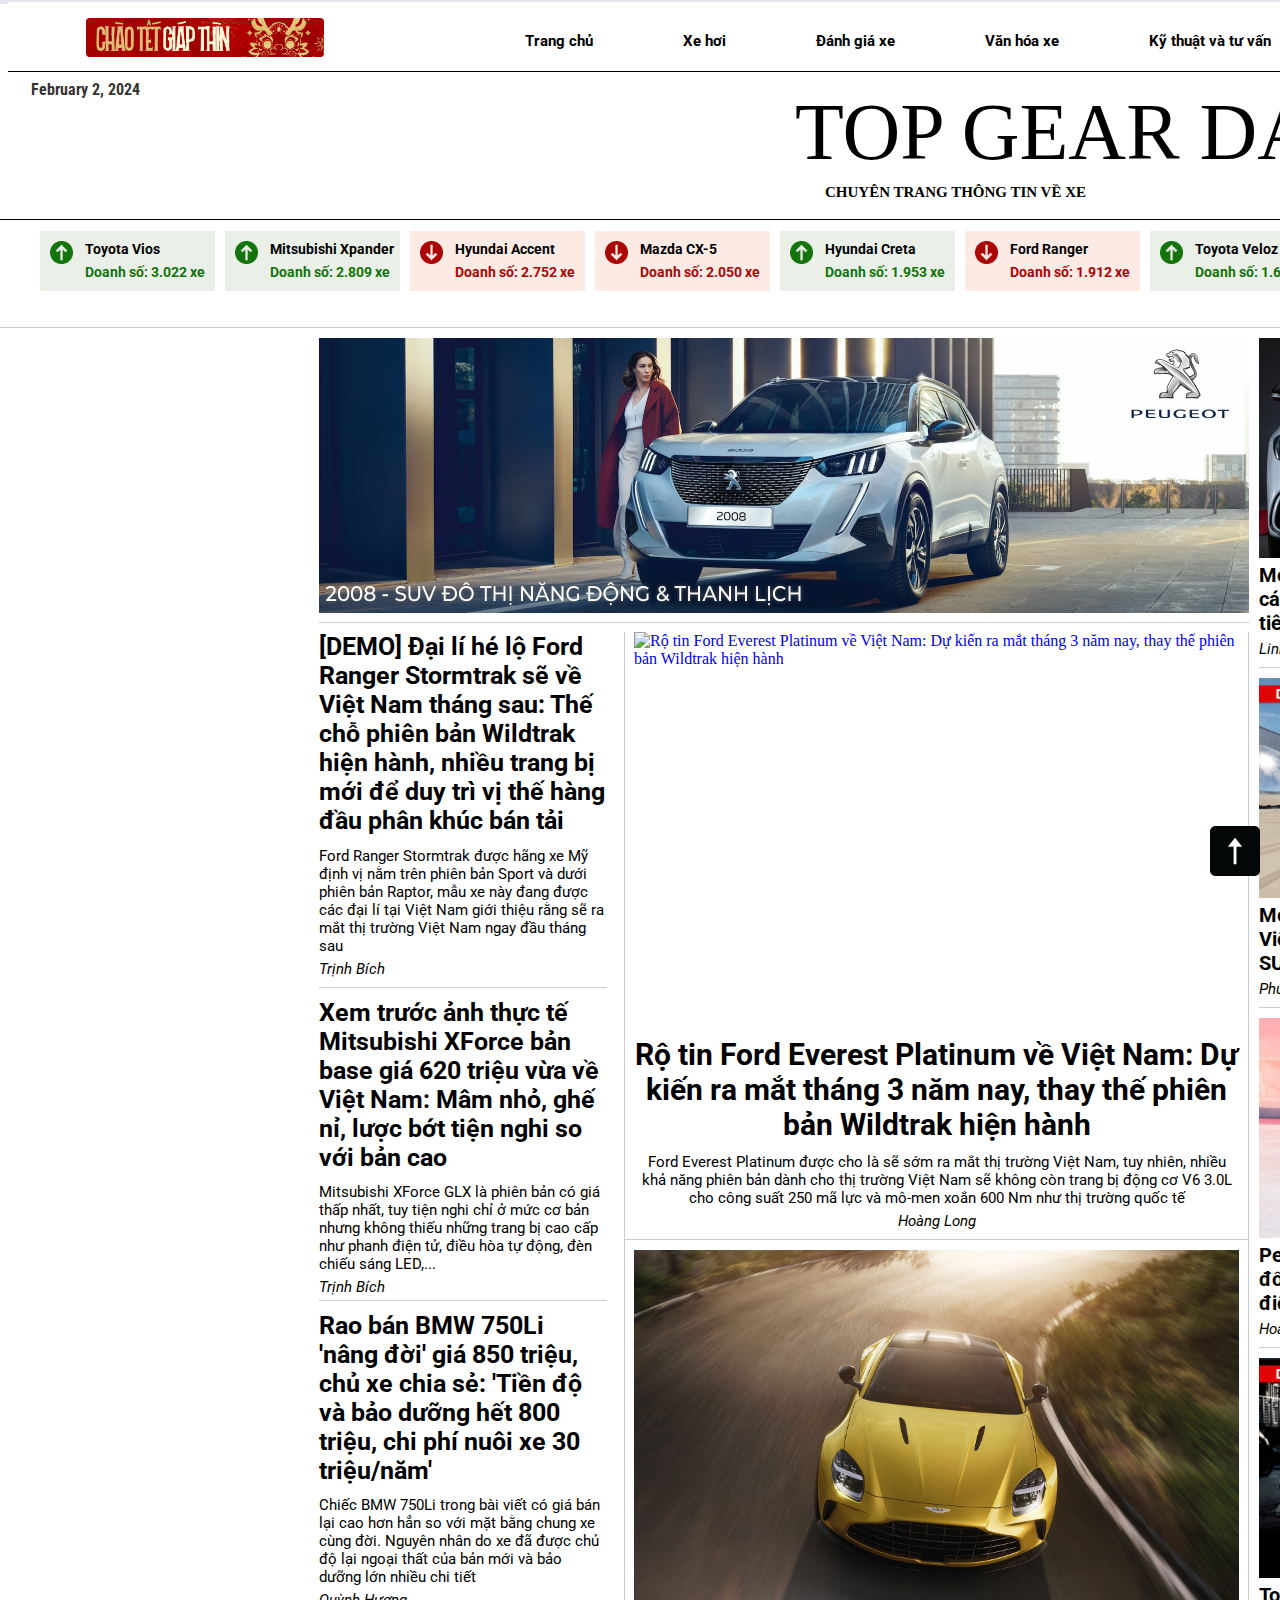
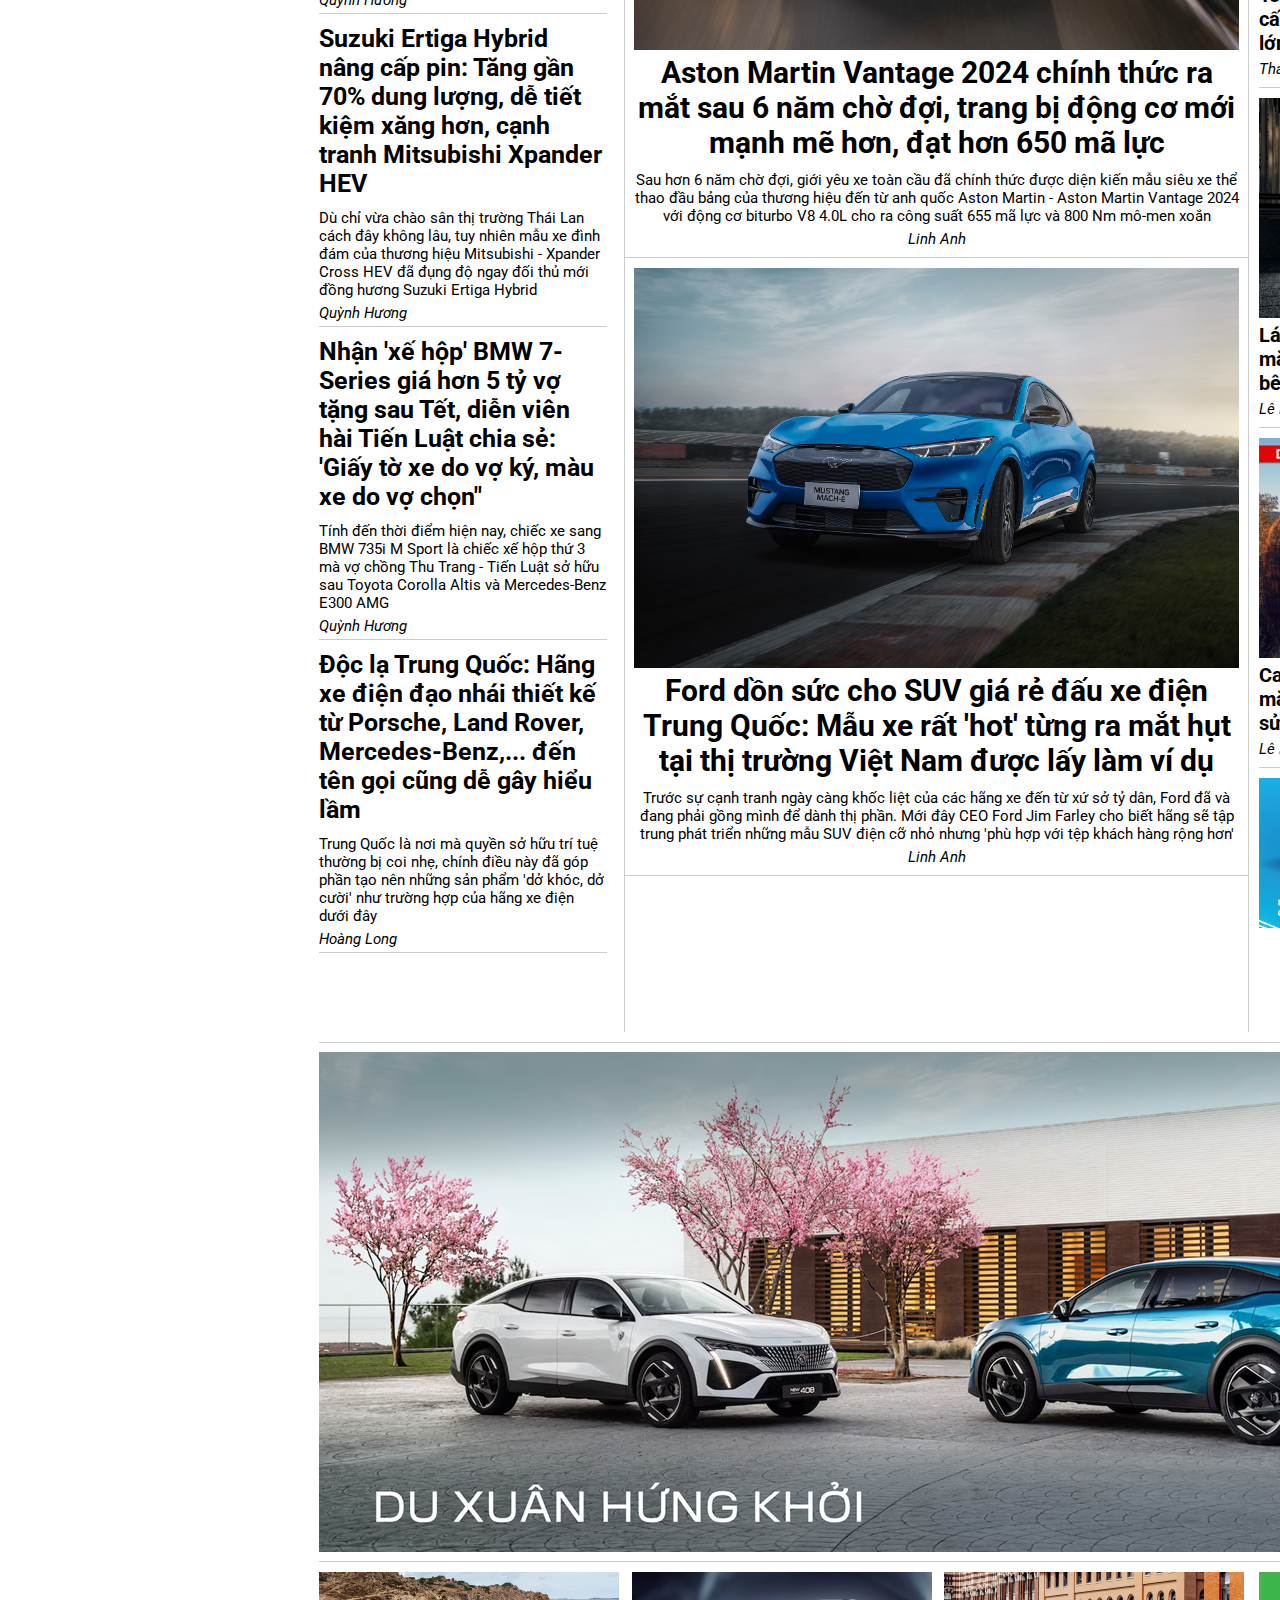
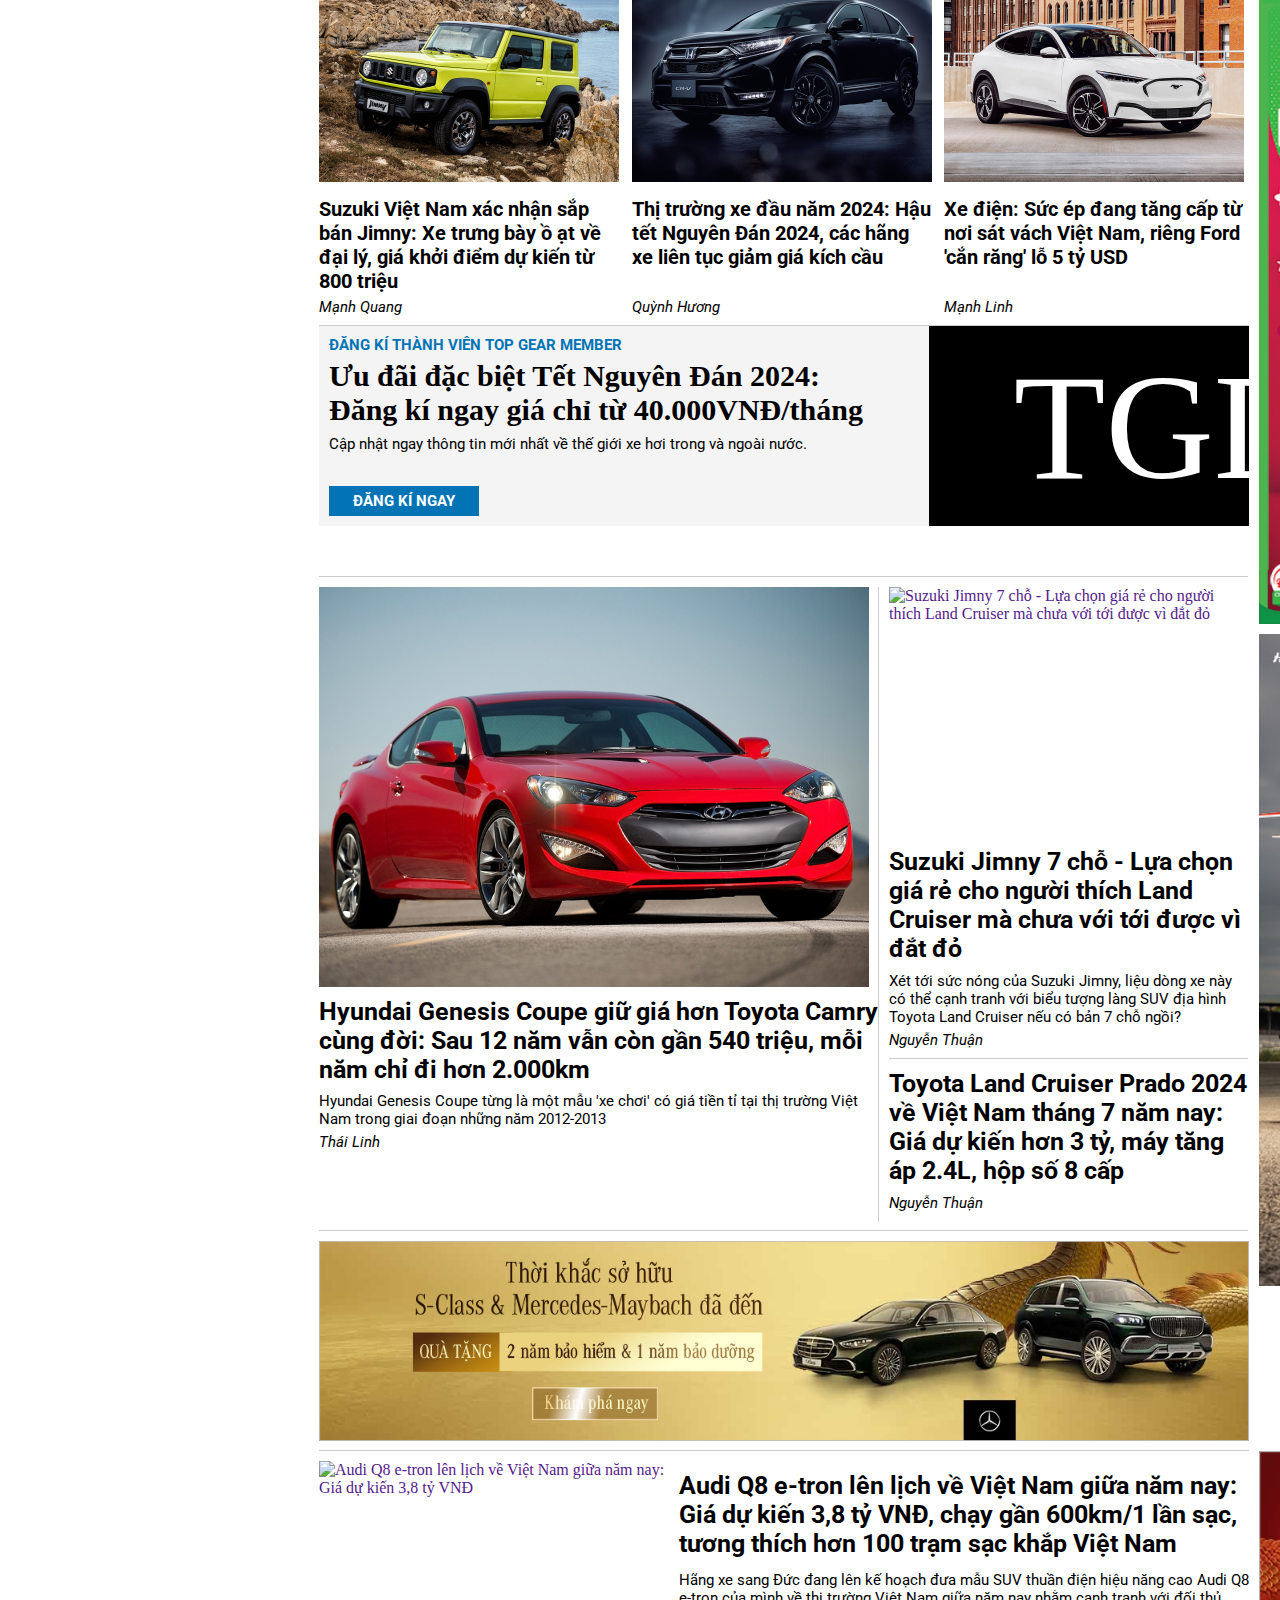
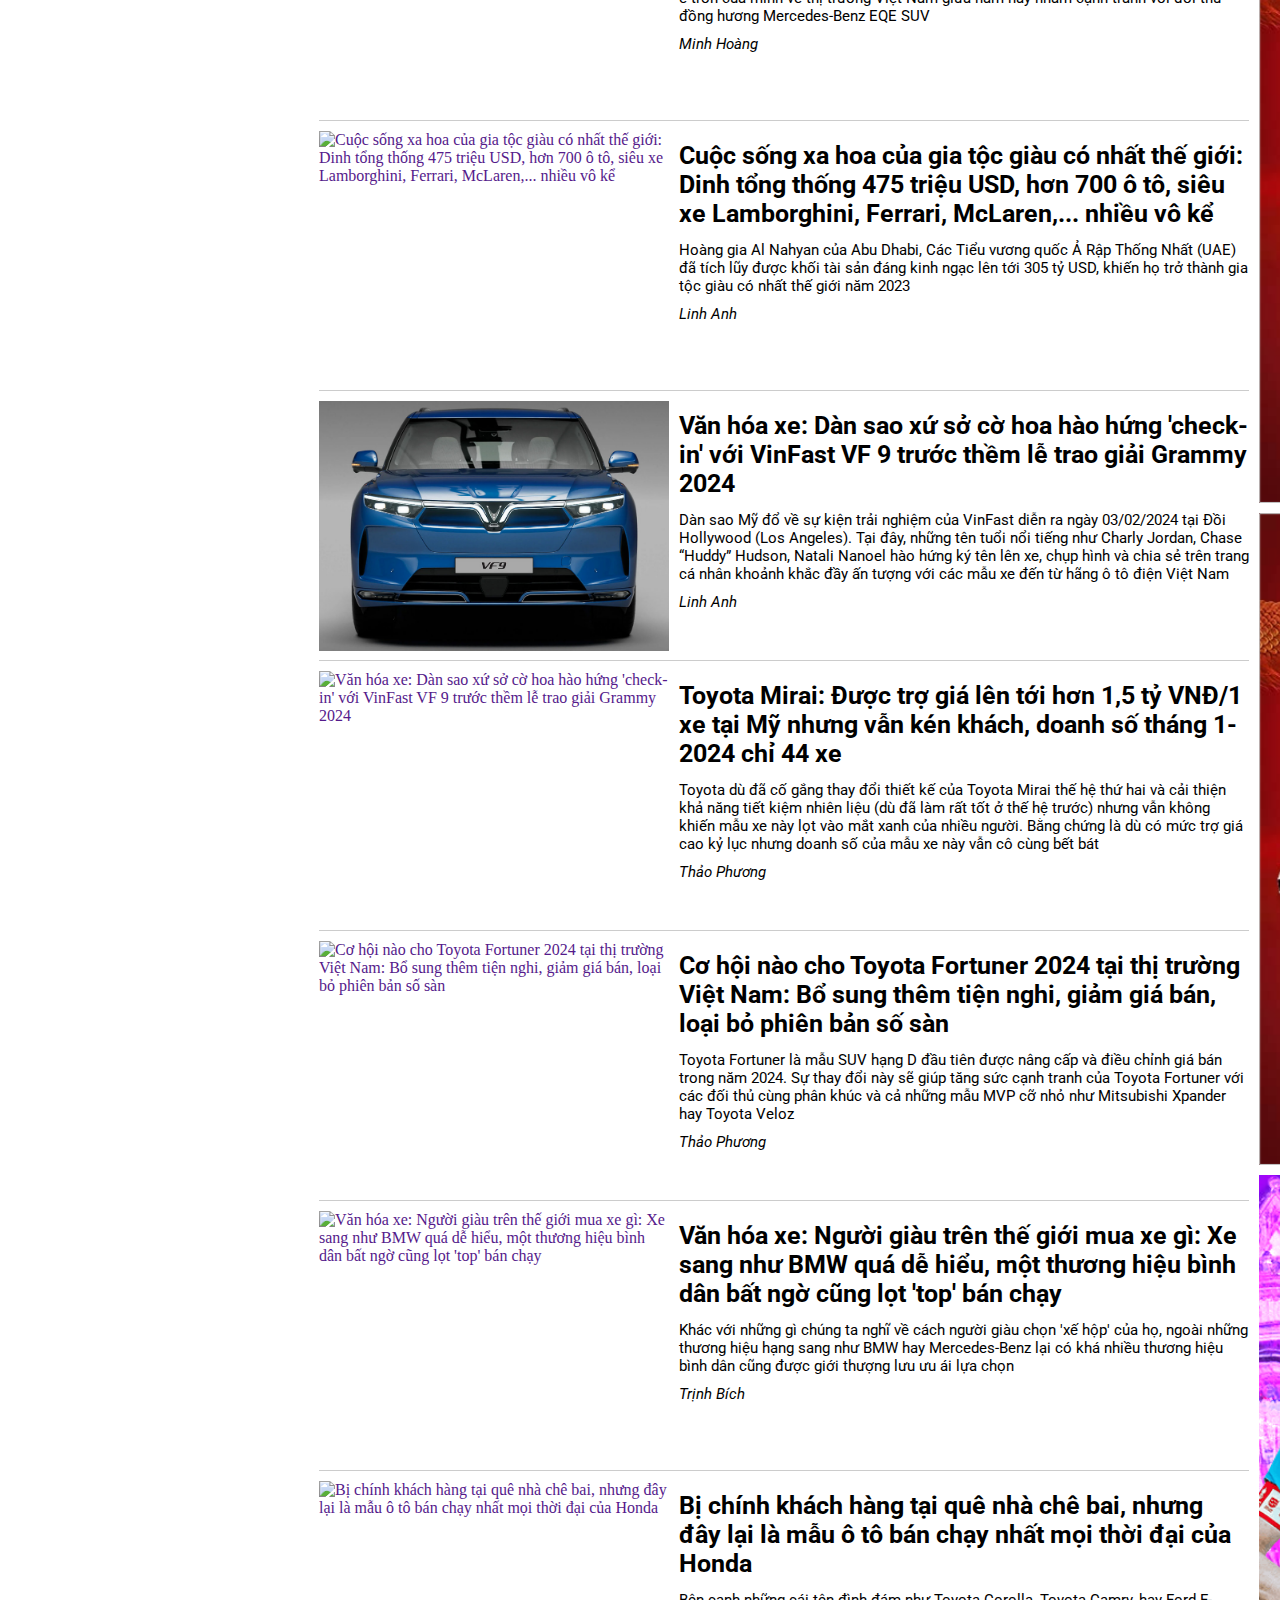
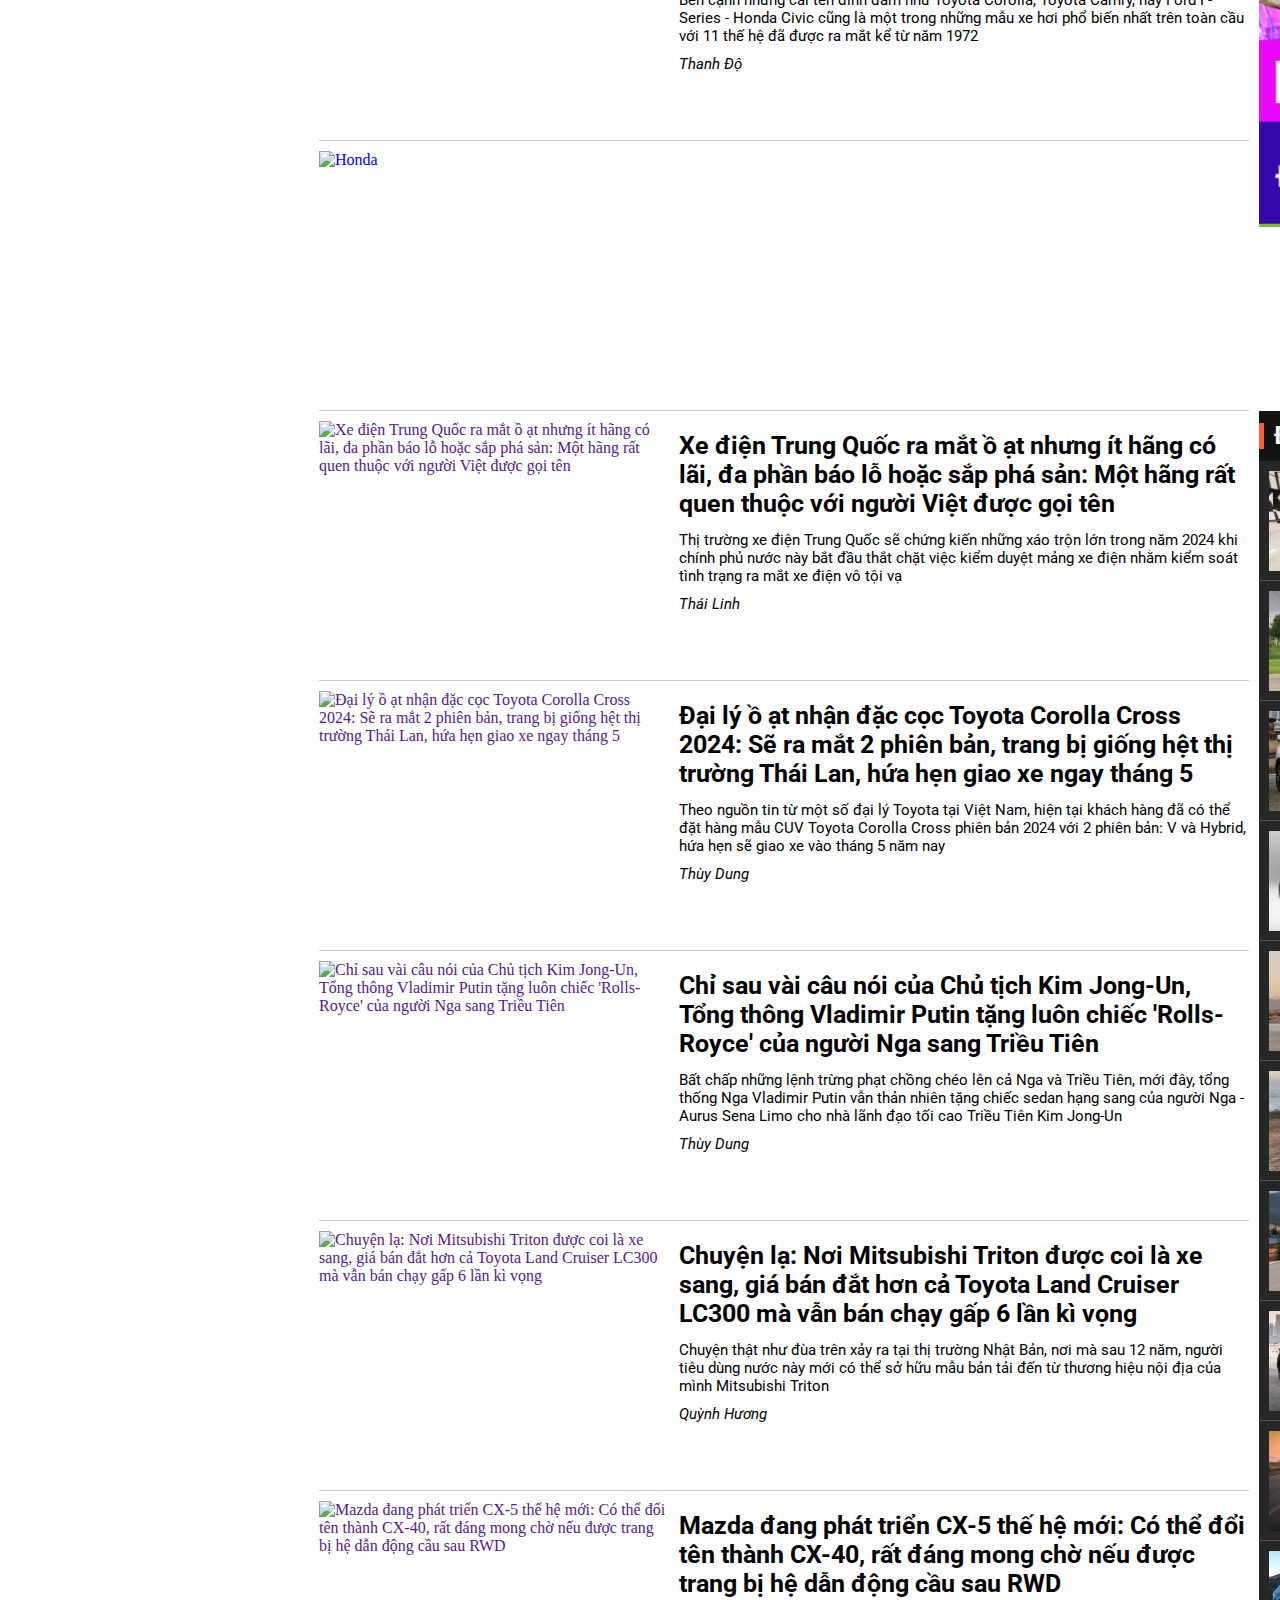
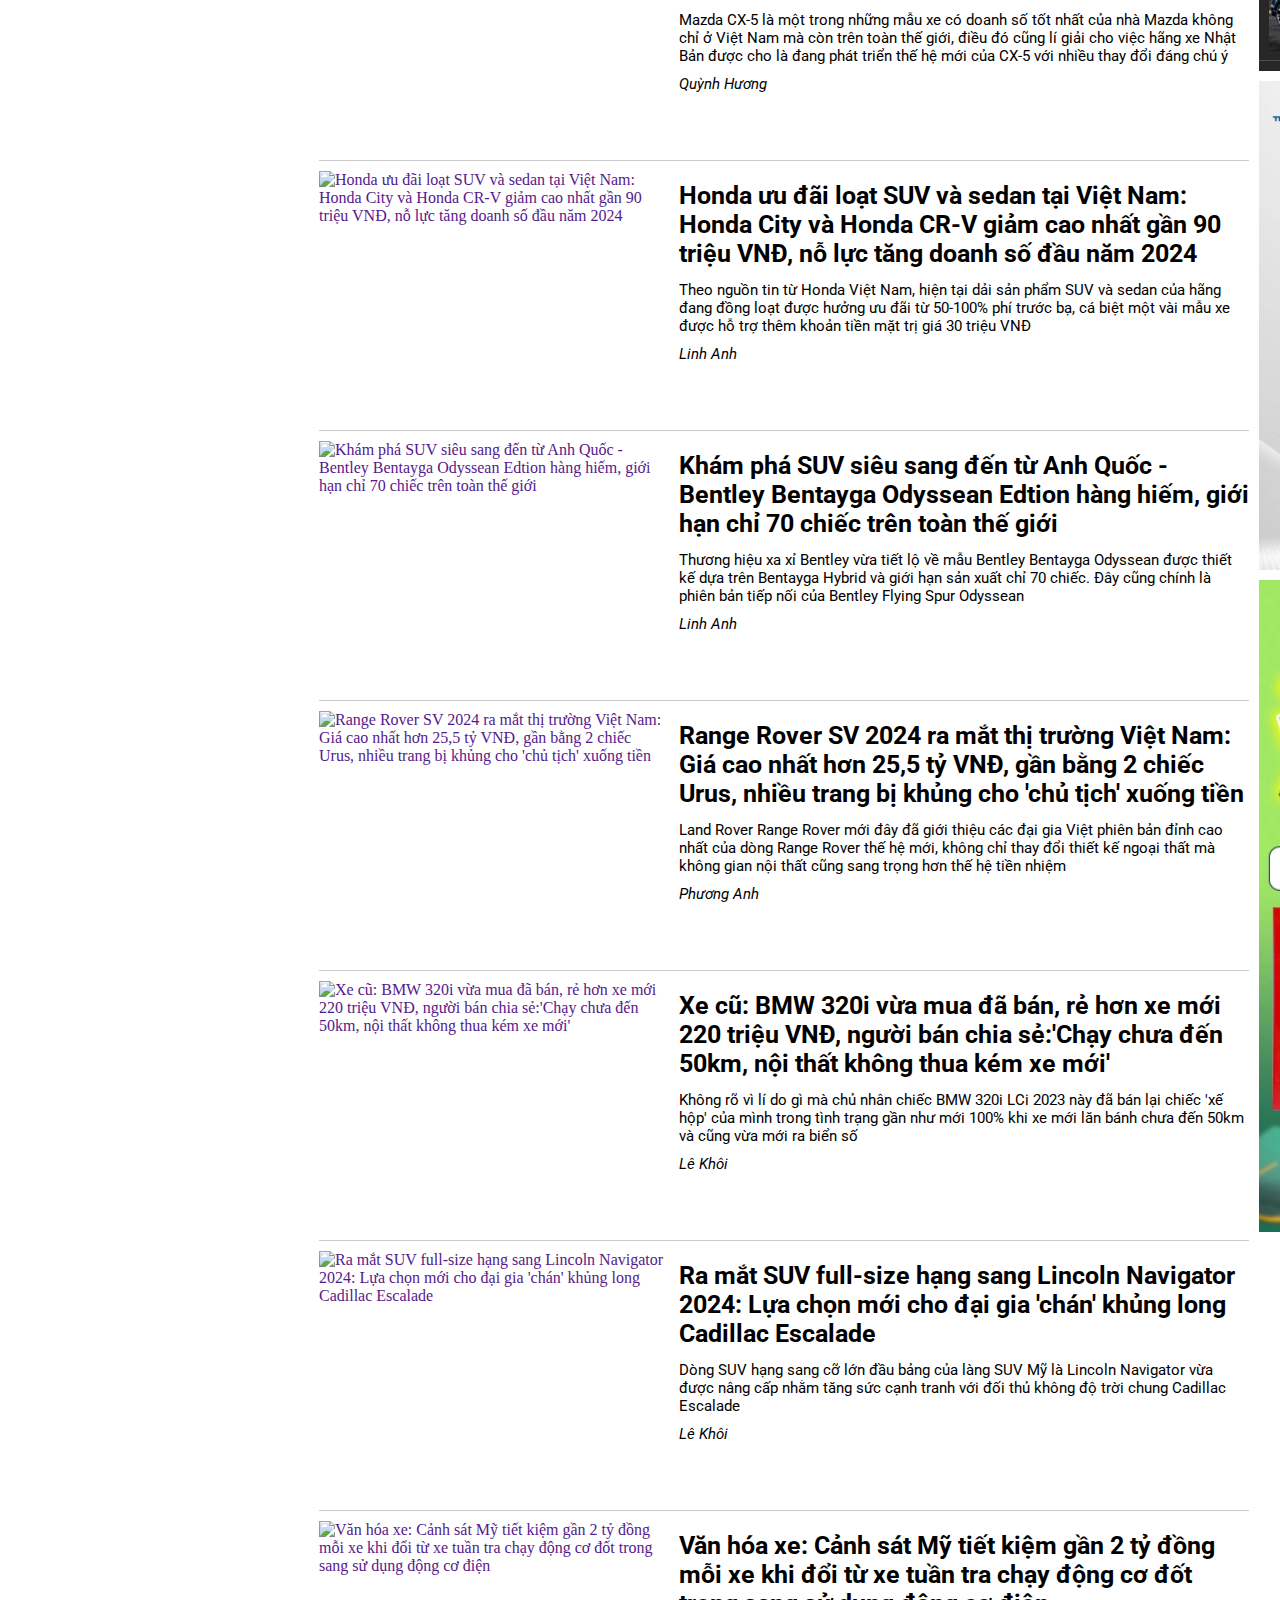
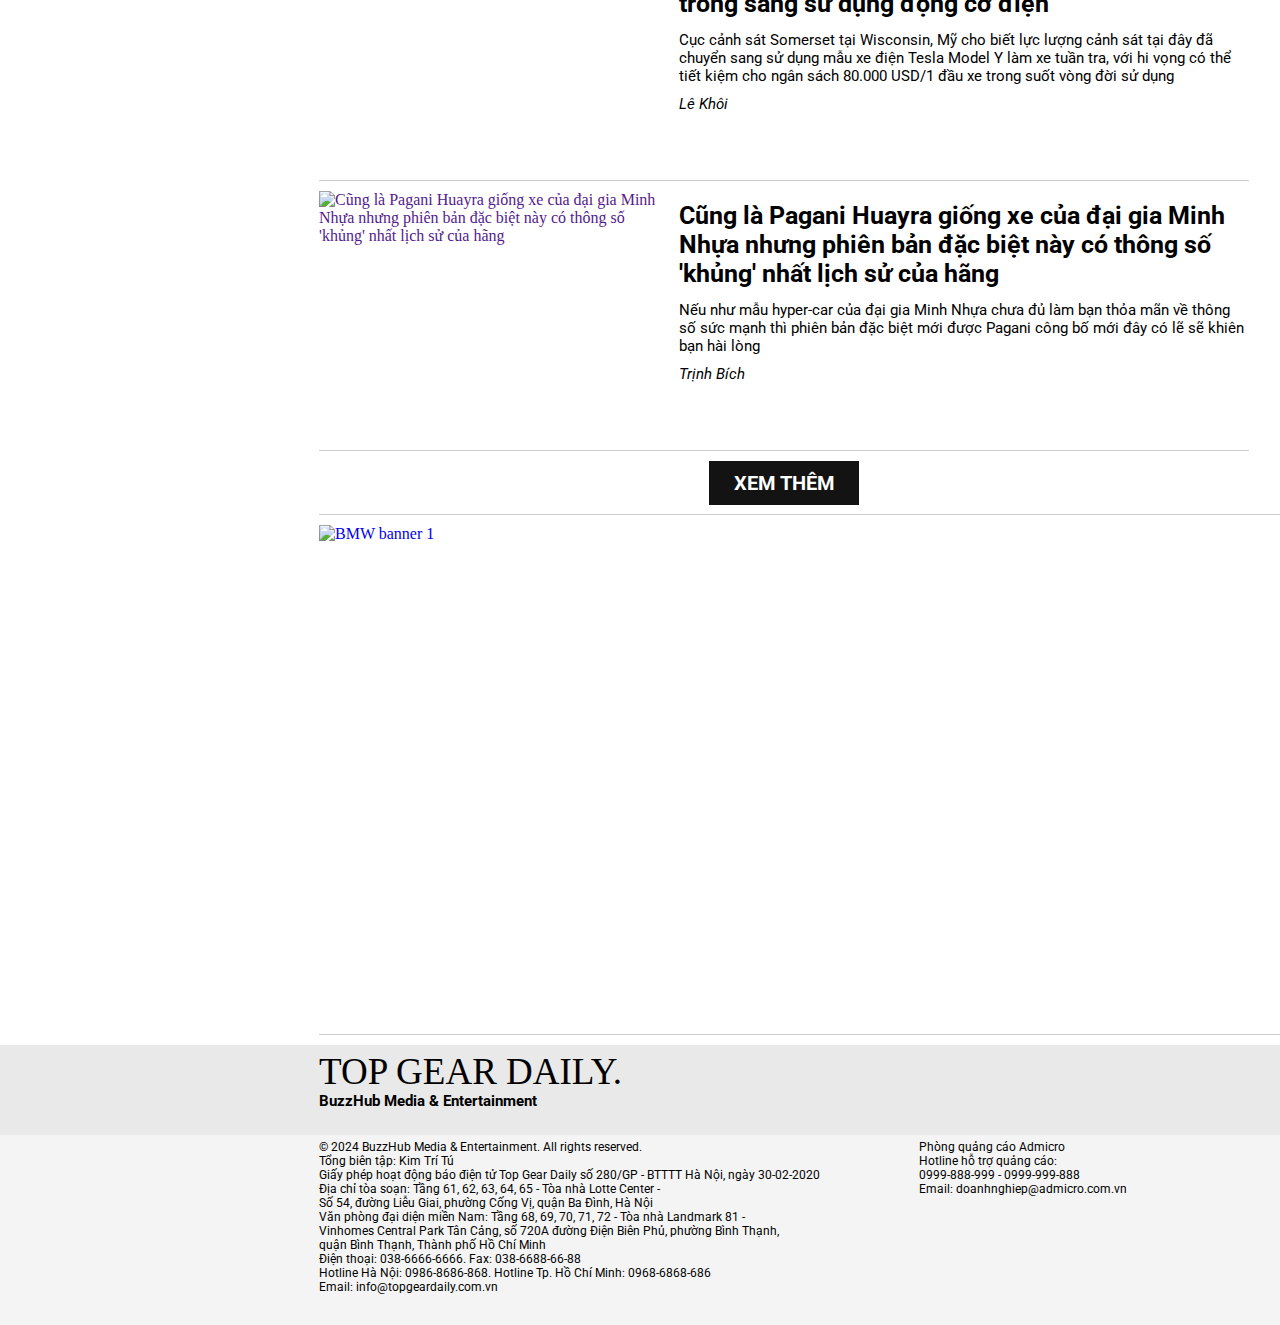
==== commit 4979a3af: "commit 29/02/2024" ====
--- a/index.html
+++ b/index.html
@@ -22,12 +22,6 @@
                 <li><a href="">Xe máy</a></li>
             </ul>
 
-    <!--Creat an accout & Sign in buttons-->
-            <nav class="container-menu-button">
-                <a href="" id="button-1"><img src="Media/Creat An Accout Button-01.png" alt="Creat an account"></a>
-                <a href="" id="button-2"><img src="Media/Sign In Button-01.png" alt="Sign in"></a>
-            </nav>
-
             <nav id="header-decor">
                 <img src="Media/Header decor.webp" alt="Header decor">
             </nav>
@@ -51,13 +45,6 @@
             <ul>
                 <li id="date">February 2, 2024</li>
             </ul>
-
-    <!--Theme-->
-            <ul>
-                <li id="theme">Theme: </li>
-                <a href="" id="light">Light </a>
-                <a href="" id="dark">Dark</a>
-            </ul>
         </nav>    
     </div>
 
@@ -139,9 +126,9 @@
     <div id="block-1">
         <nav class="container-block-1">
             <div class="news-1">
-                <a href="" id="title-1"><p>Đại lí hé lộ Ford Ranger Stormtrak sẽ về Việt Nam tháng sau: Thế chỗ phiên bản Wildtrak hiện hành, nhiều trang bị mới để duy trì vị thế hàng đầu phân khúc bán tải</p></a>
-                <a href="" id="sub-1"><p>Ford Ranger Stormtrak được hãng xe Mỹ định vị nằm trên phiên bản Sport và dưới phiên bản Raptor, mẫu xe này đang được các đại lí tại Việt Nam giới thiệu rằng sẽ ra mắt thị trường Việt Nam ngay đầu tháng sau</p></a>
-                <a href="" id="author-1"><p>Trịnh Bích</p></a>
+                <a href="News/News 1/news1.html" id="title-1"><p>[DEMO] Đại lí hé lộ Ford Ranger Stormtrak sẽ về Việt Nam tháng sau: Thế chỗ phiên bản Wildtrak hiện hành, nhiều trang bị mới để duy trì vị thế hàng đầu phân khúc bán tải</p></a>
+                <a href="News/News 1/news1.html" id="sub-1"><p>Ford Ranger Stormtrak được hãng xe Mỹ định vị nằm trên phiên bản Sport và dưới phiên bản Raptor, mẫu xe này đang được các đại lí tại Việt Nam giới thiệu rằng sẽ ra mắt thị trường Việt Nam ngay đầu tháng sau</p></a>
+                <a href="News/News 1/news1.html" id="author-1"><p>Trịnh Bích</p></a>
             </div>
 
             <div class="news-2">
@@ -180,9 +167,9 @@
     <div id="block-2">
         <div class="container-block-2">
             <div class="news-7">
-                <a href="" id="pic-7"><img src="Media/Ford Everest.jpg" alt="Rộ tin Ford Everest Platinum về Việt Nam: Dự kiến ra mắt tháng 3 năm nay, thay thế phiên bản Wildtrak hiện hành"></a>
-                <a href="" id="title-7"><p>Rộ tin Ford Everest Platinum về Việt Nam: Dự kiến ra mắt tháng 3 năm nay, thay thế phiên bản Wildtrak hiện hành</p></a>
-                <a href="" id="sub-7"><p>Ford Everest Platinum được cho là sẽ sớm ra mắt thị trường Việt Nam, tuy nhiên, nhiều khả năng phiên bản dành cho thị trường Việt Nam sẽ không còn trang bị động cơ V6 3.0L cho công suất 250 mã lực và mô-men xoắn 600 Nm như thị trường quốc tế</p></a>
+                <a href="News/News 7/news7.html" id="pic-7"><img src="Media/Ford Everest 2 demo.jpg" alt="Rộ tin Ford Everest Platinum về Việt Nam: Dự kiến ra mắt tháng 3 năm nay, thay thế phiên bản Wildtrak hiện hành"></a>
+                <a href="News/News 7/news7.html" id="title-7"><p>Rộ tin Ford Everest Platinum về Việt Nam: Dự kiến ra mắt tháng 3 năm nay, thay thế phiên bản Wildtrak hiện hành</p></a>
+                <a href="News/News 7/news7.html" id="sub-7"><p>Ford Everest Platinum được cho là sẽ sớm ra mắt thị trường Việt Nam, tuy nhiên, nhiều khả năng phiên bản dành cho thị trường Việt Nam sẽ không còn trang bị động cơ V6 3.0L cho công suất 250 mã lực và mô-men xoắn 600 Nm như thị trường quốc tế</p></a>
                 <a href="" id="author-7"><p>Hoàng Long</p></a>
             </div>
 
--- a/style.css
+++ b/style.css
@@ -70,23 +70,6 @@
     text-decoration: none;
 }
 
-/* Buttons */
-.container-menu-button{
-    position: absolute;
-    top: 18px;
-    left: 1600px;
-}
-
-#button-1 img{
-    width: 119px;
-    height: 35px;
-}
-
-#button-2 img{
-    width: 119px;
-    height: 35px;
-}
-
 /* Decor img */
 #header-decor img{
     width: 238px;
@@ -145,37 +128,6 @@
     top: 10px;
 }
 
-/* Theme */
-#theme{
-    font-family: 'Roboto Condensed';
-    color:black;
-    opacity: 0.3;
-    position: absolute;
-    left: 1760px;
-    top: 10px;
-    text-decoration: none;
-}
-
-#light{
-    font-family: 'Roboto Condensed';
-    font-weight: bold;
-    color:black;
-    opacity: 0.3;
-    position: absolute;
-    left: 1815px;
-    top: 10px;
-    text-decoration: underline;
-}
-
-#dark{
-    font-family: 'Roboto Condensed';
-    color:black;
-    opacity: 0.3;
-    position: absolute;
-    left: 1860px;
-    top: 10px;
-    text-decoration: none;
-}
 
 /* TOP THE BEST SELLER CARS OF THE MONTH */
 .container-best-seller{
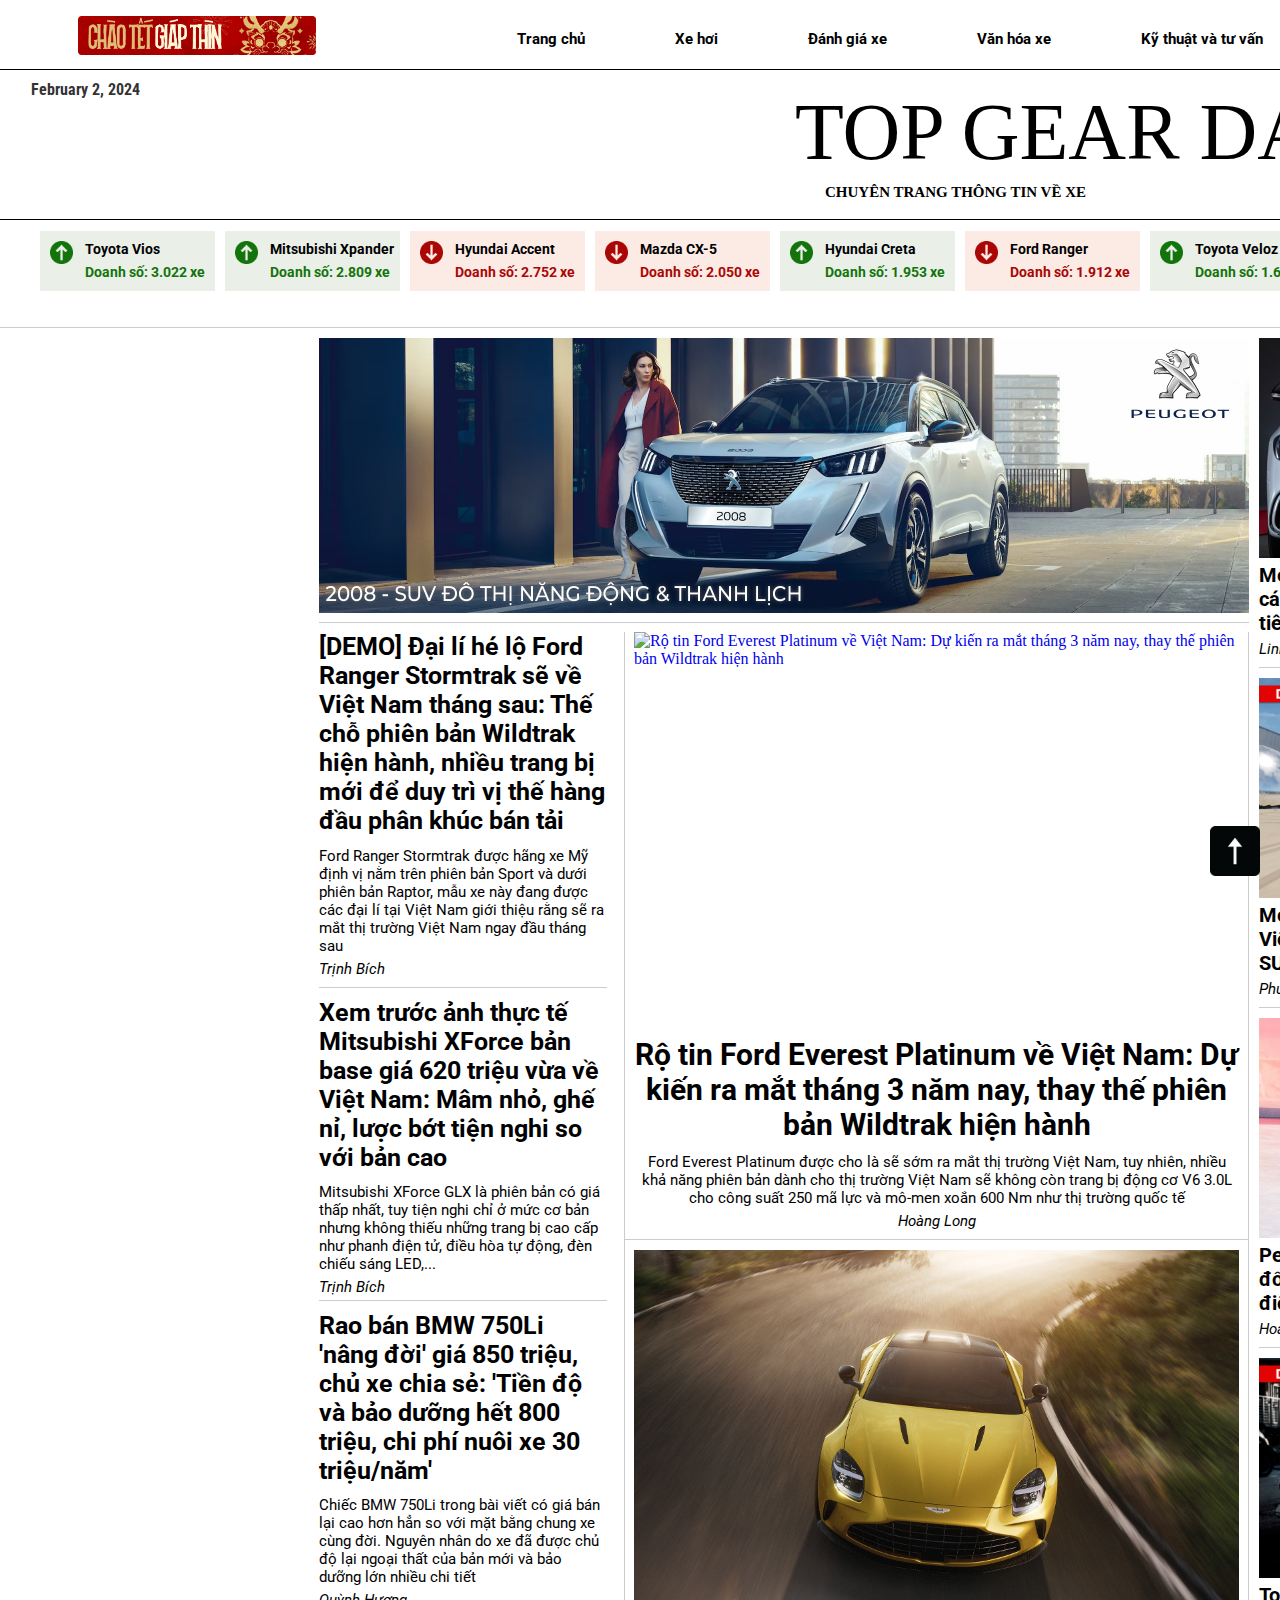
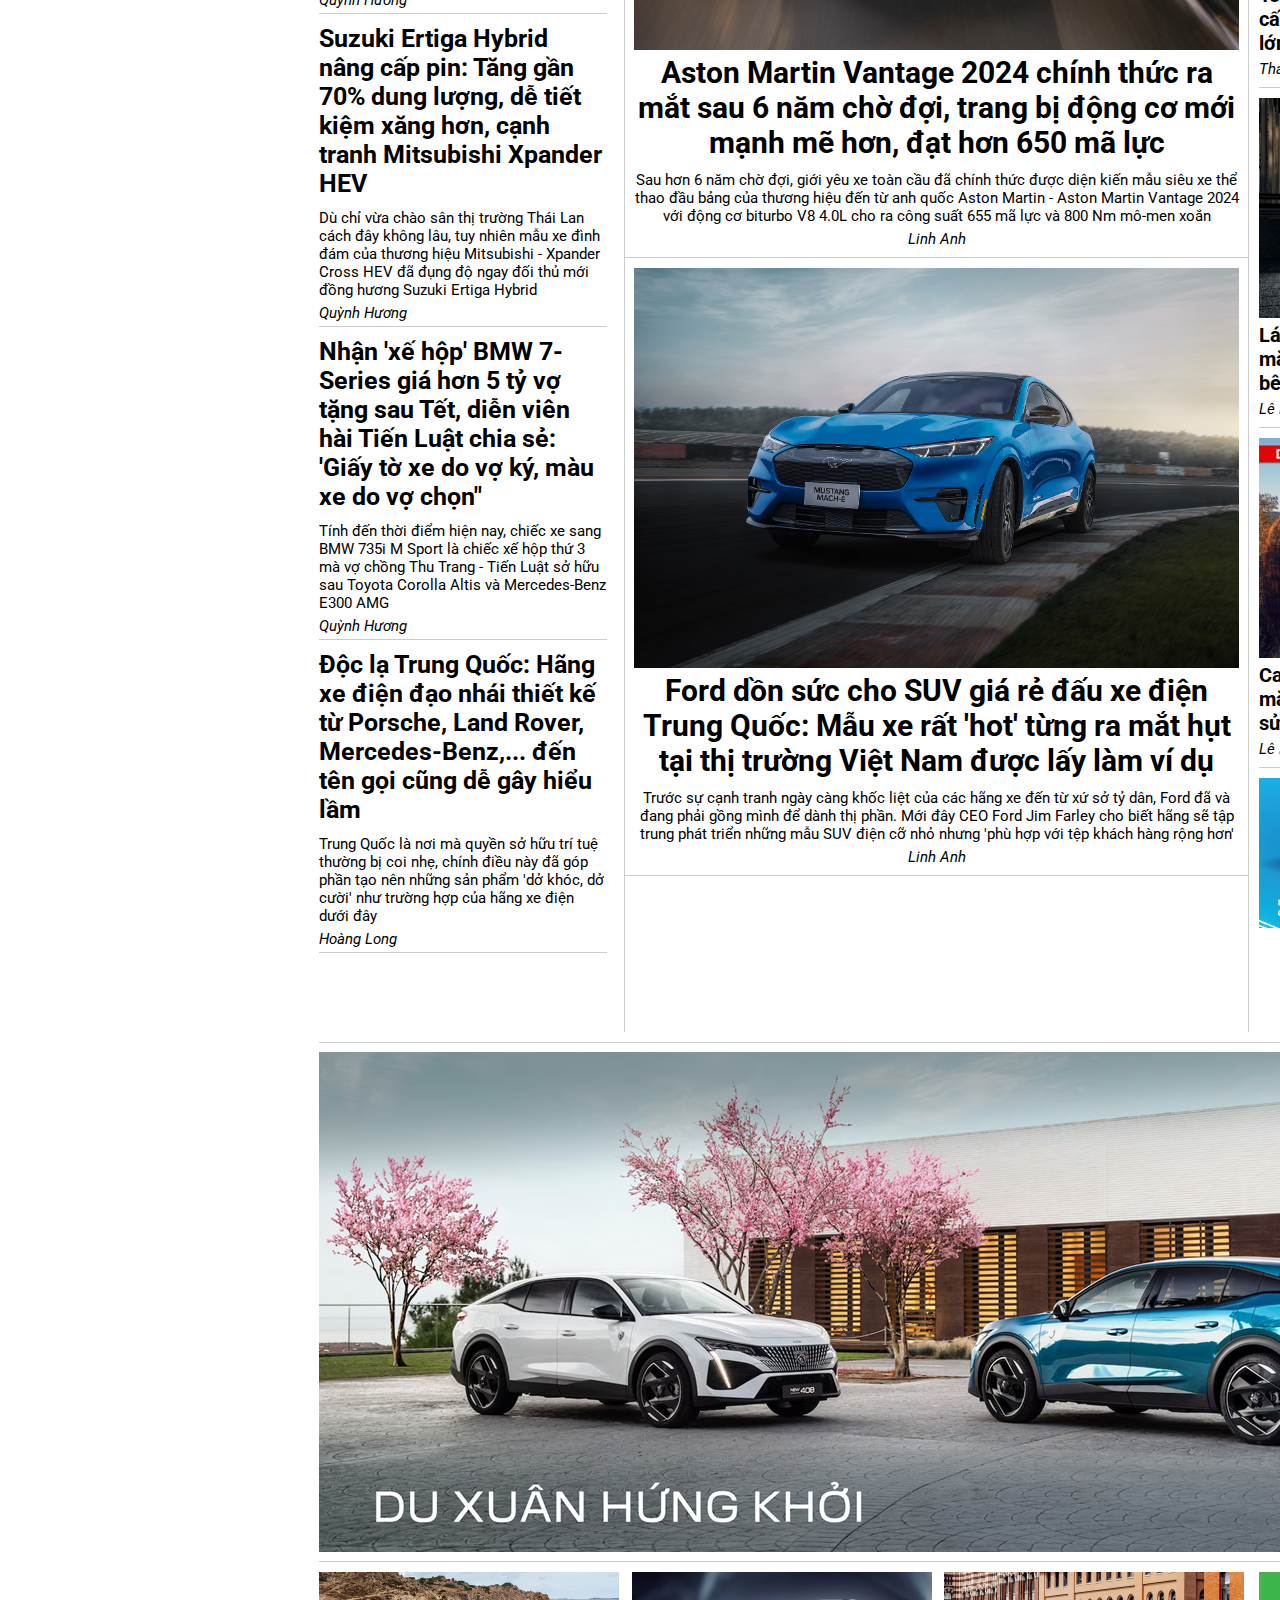
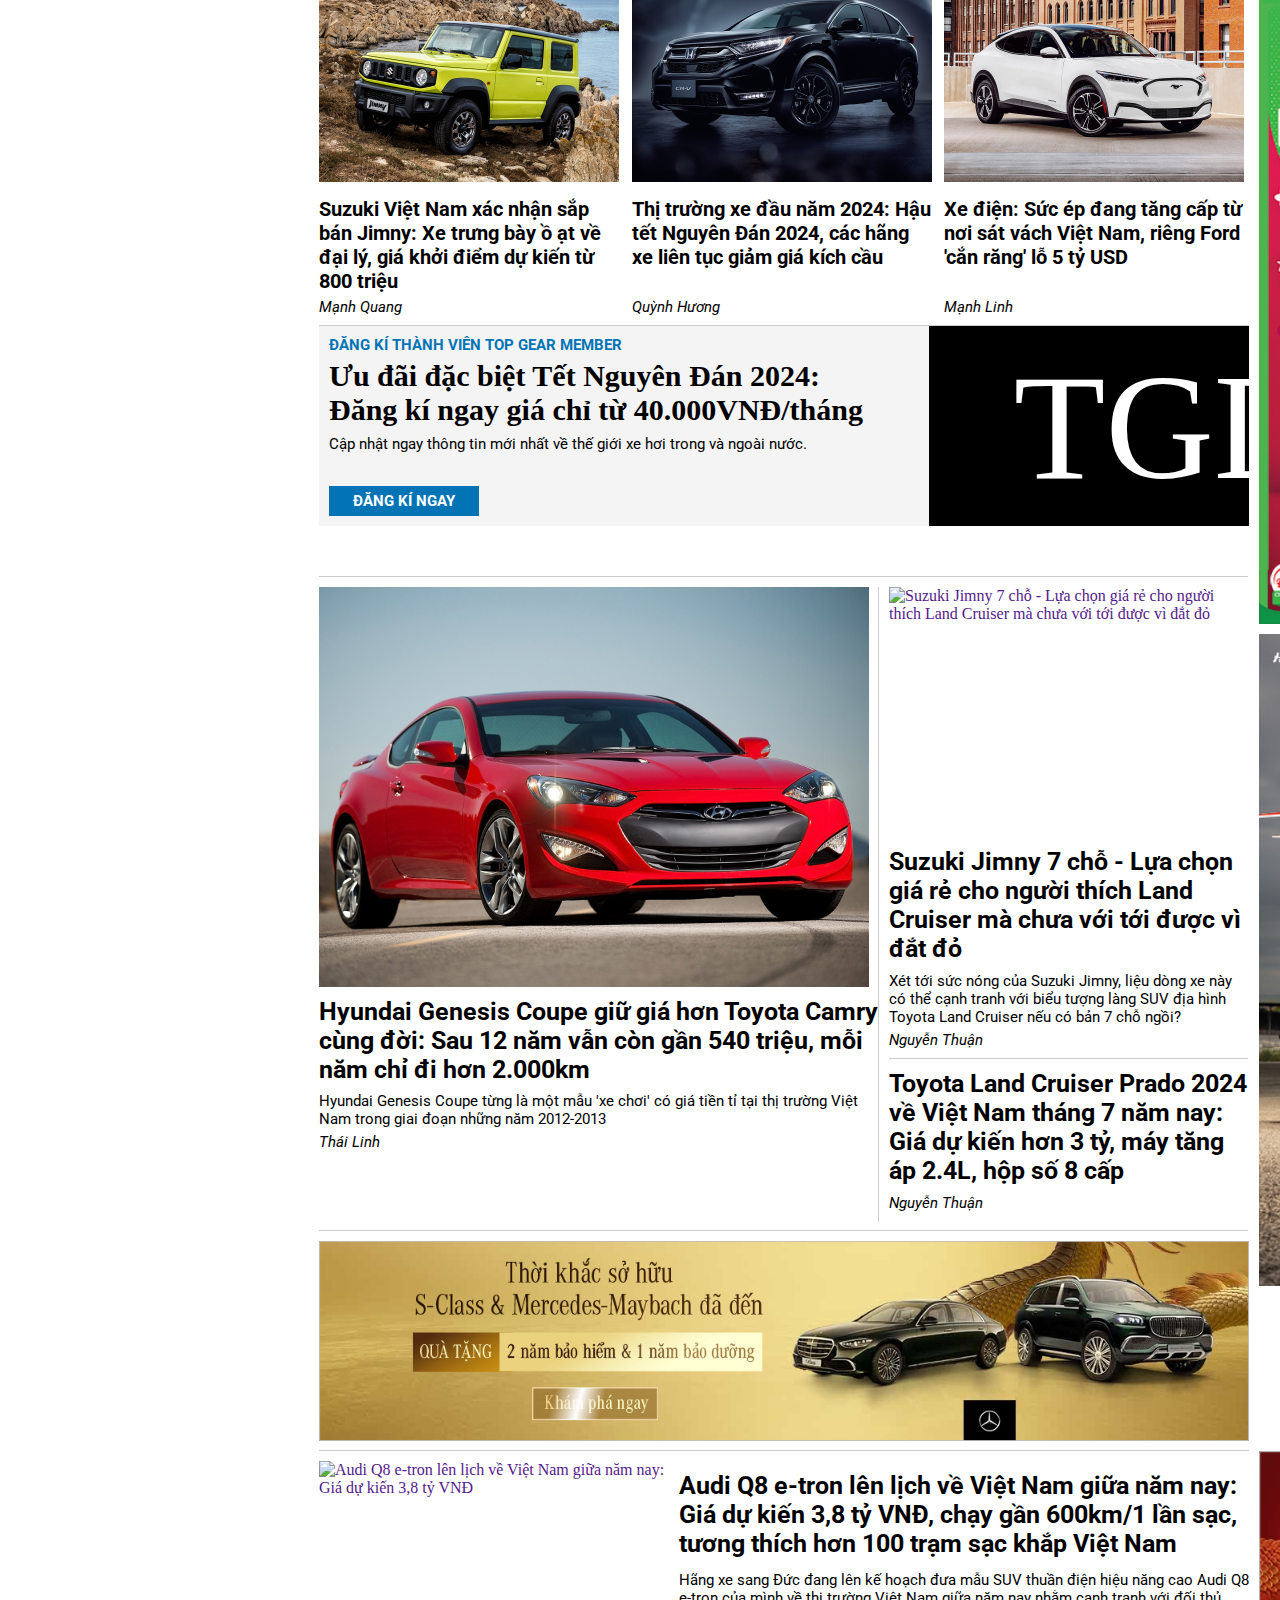
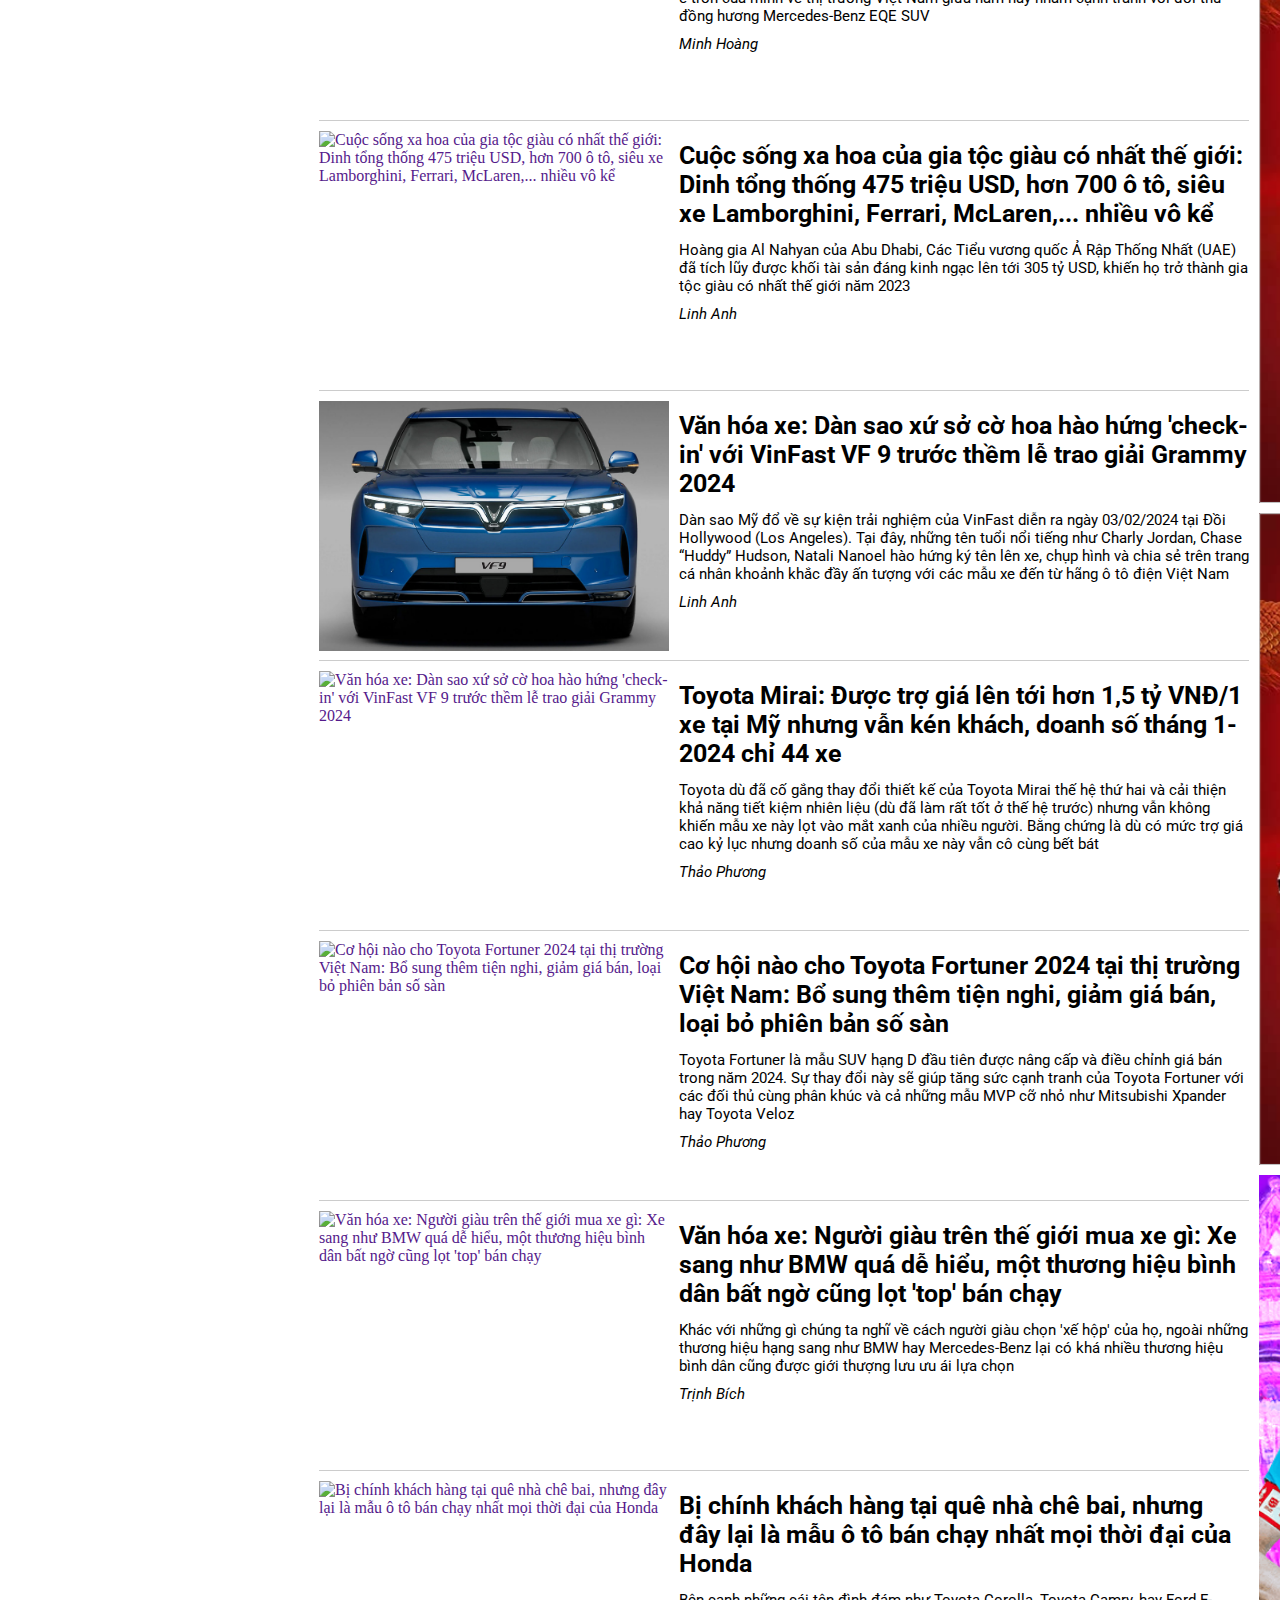
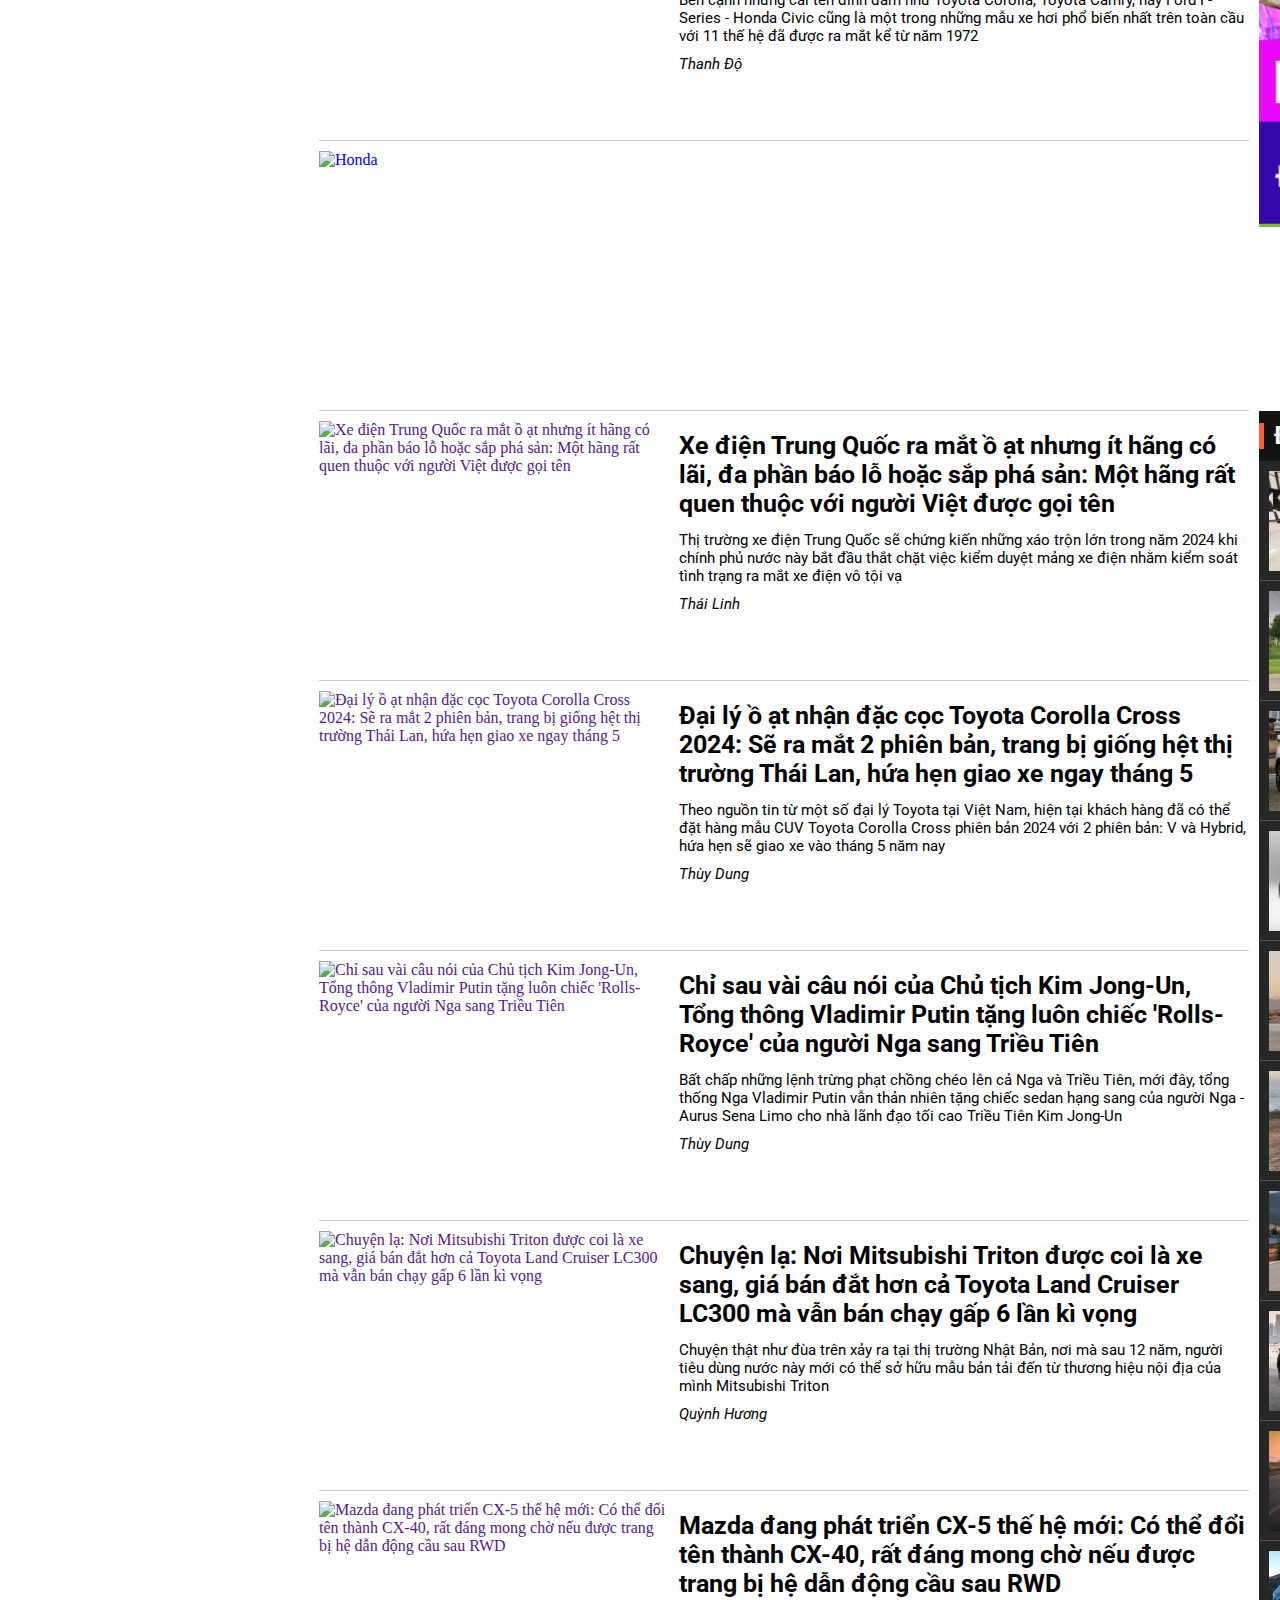
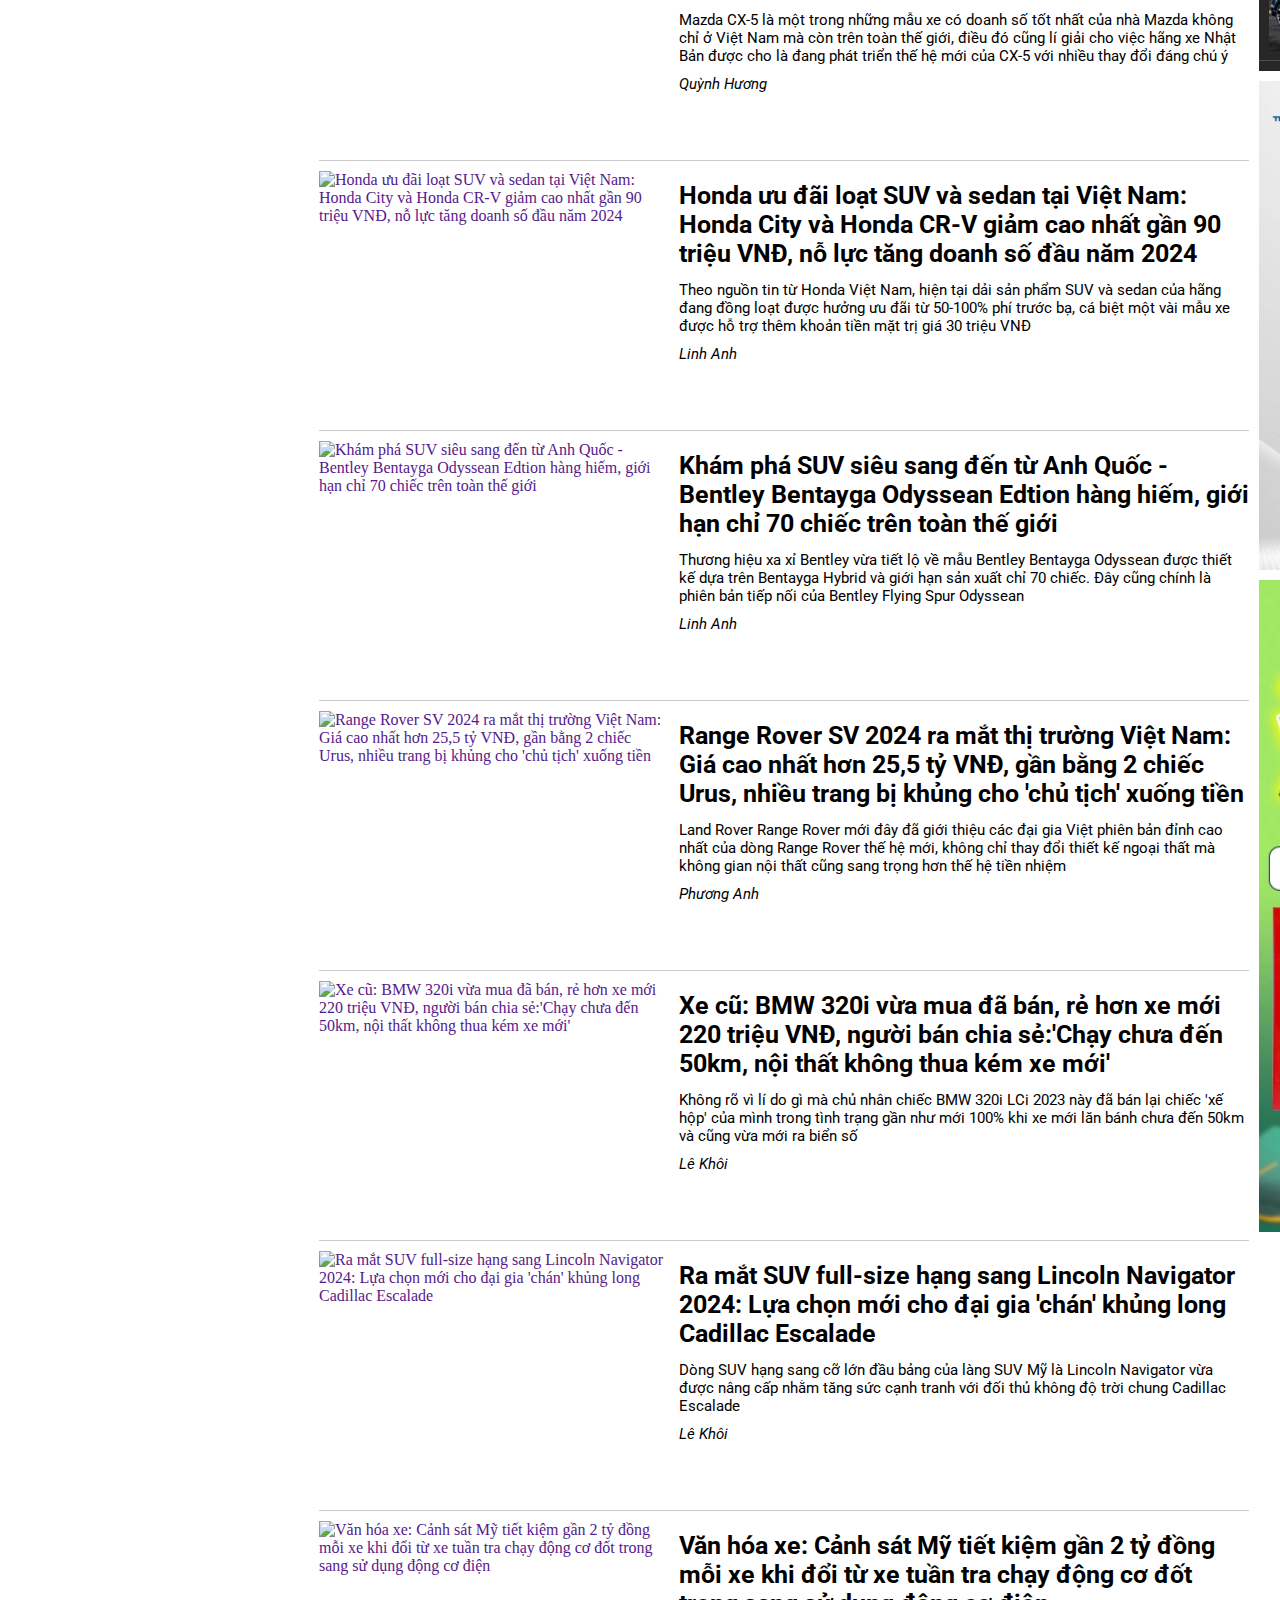
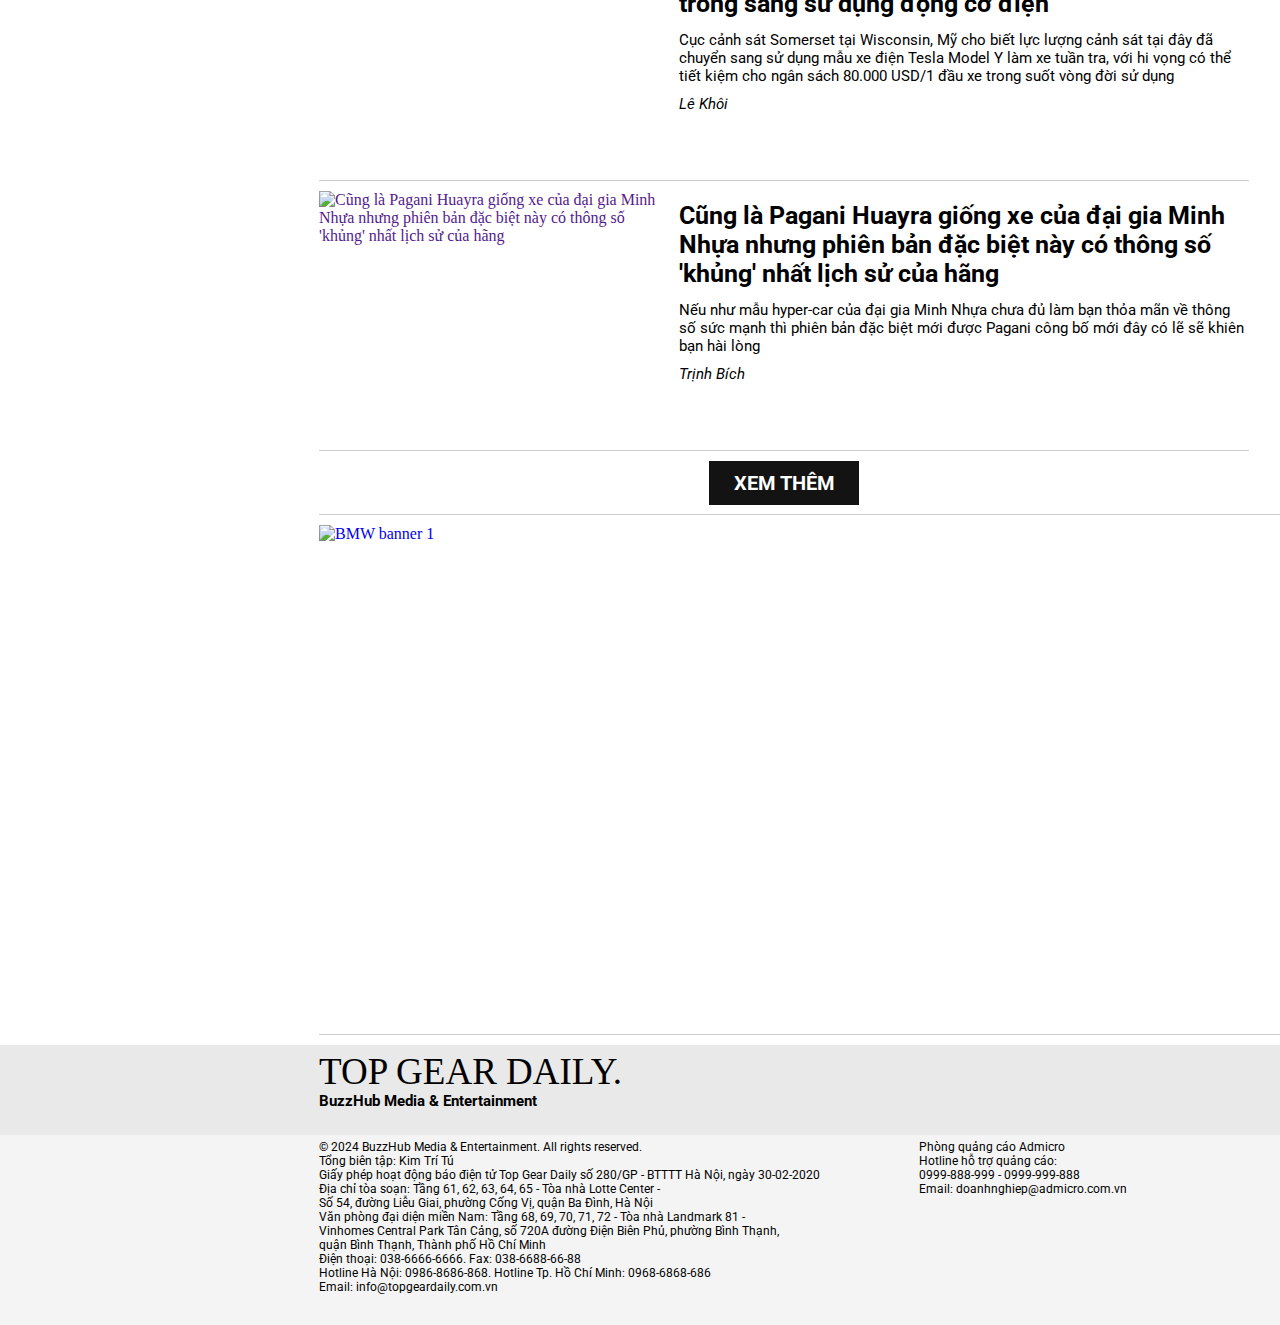
==== commit 42930261: "final commit 29/02/2024" ====
--- a/index.html
+++ b/index.html
@@ -199,9 +199,9 @@
             </div>
 
             <div class="news-11">
-                <a href="" id="pic-11"><img src="Media/Sl 63.jpg" alt="Mercedes sắp ra mắt 3 xe mới tại Việt Nam: SL 63, Maybach EQS 680 SUV đáng chờ với giới nhà giàu"></a>
-                <a href="" id="title-11"><p>Mercedes sắp ra mắt 3 xe mới tại Việt Nam: SL 63, Maybach EQS 680 SUV đáng chờ với giới nhà giàu</p></a>
-                <a href="" id="author-11"><p>Phương Anh</p></a>
+                <a href="News/News 11/news11.html" id="pic-11"><img src="Media/Sl 63.jpg" alt="Mercedes sắp ra mắt 3 xe mới tại Việt Nam: SL 63, Maybach EQS 680 SUV đáng chờ với giới nhà giàu"></a>
+                <a href="News/News 11/news11.html" id="title-11"><p>Mercedes sắp ra mắt 3 xe mới tại Việt Nam: SL 63, Maybach EQS 680 SUV đáng chờ với giới nhà giàu</p></a>
+                <a href="News/News 11/news11.html" id="author-11"><p>Phương Anh</p></a>
             </div>
 
             <div class="news-12">
--- a/style.css
+++ b/style.css
@@ -48,10 +48,6 @@
 
 #header{
     background-color: #e4e6ed;
-    padding: 2px 8px;
-    position: fixed;
-    top: 0;
-    left: 0;
     width: 100%;
     z-index: 9999;
 }
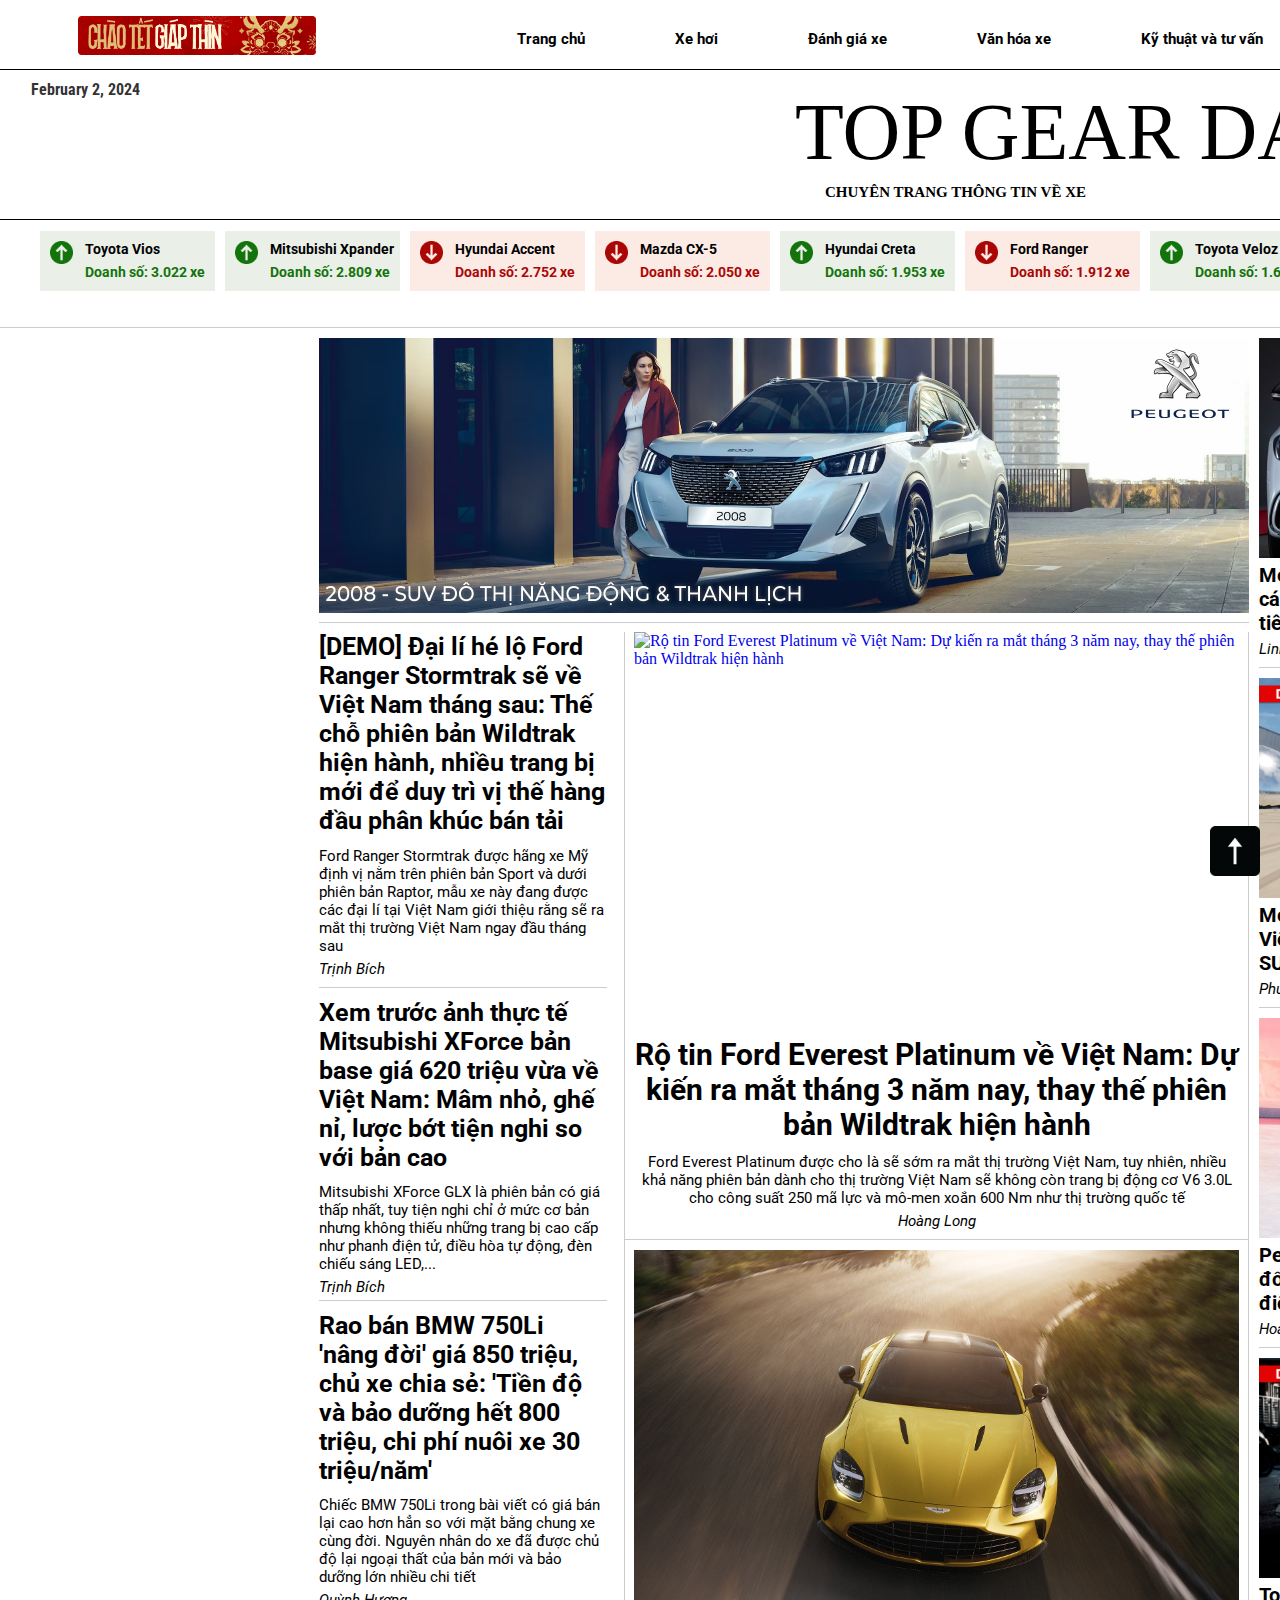
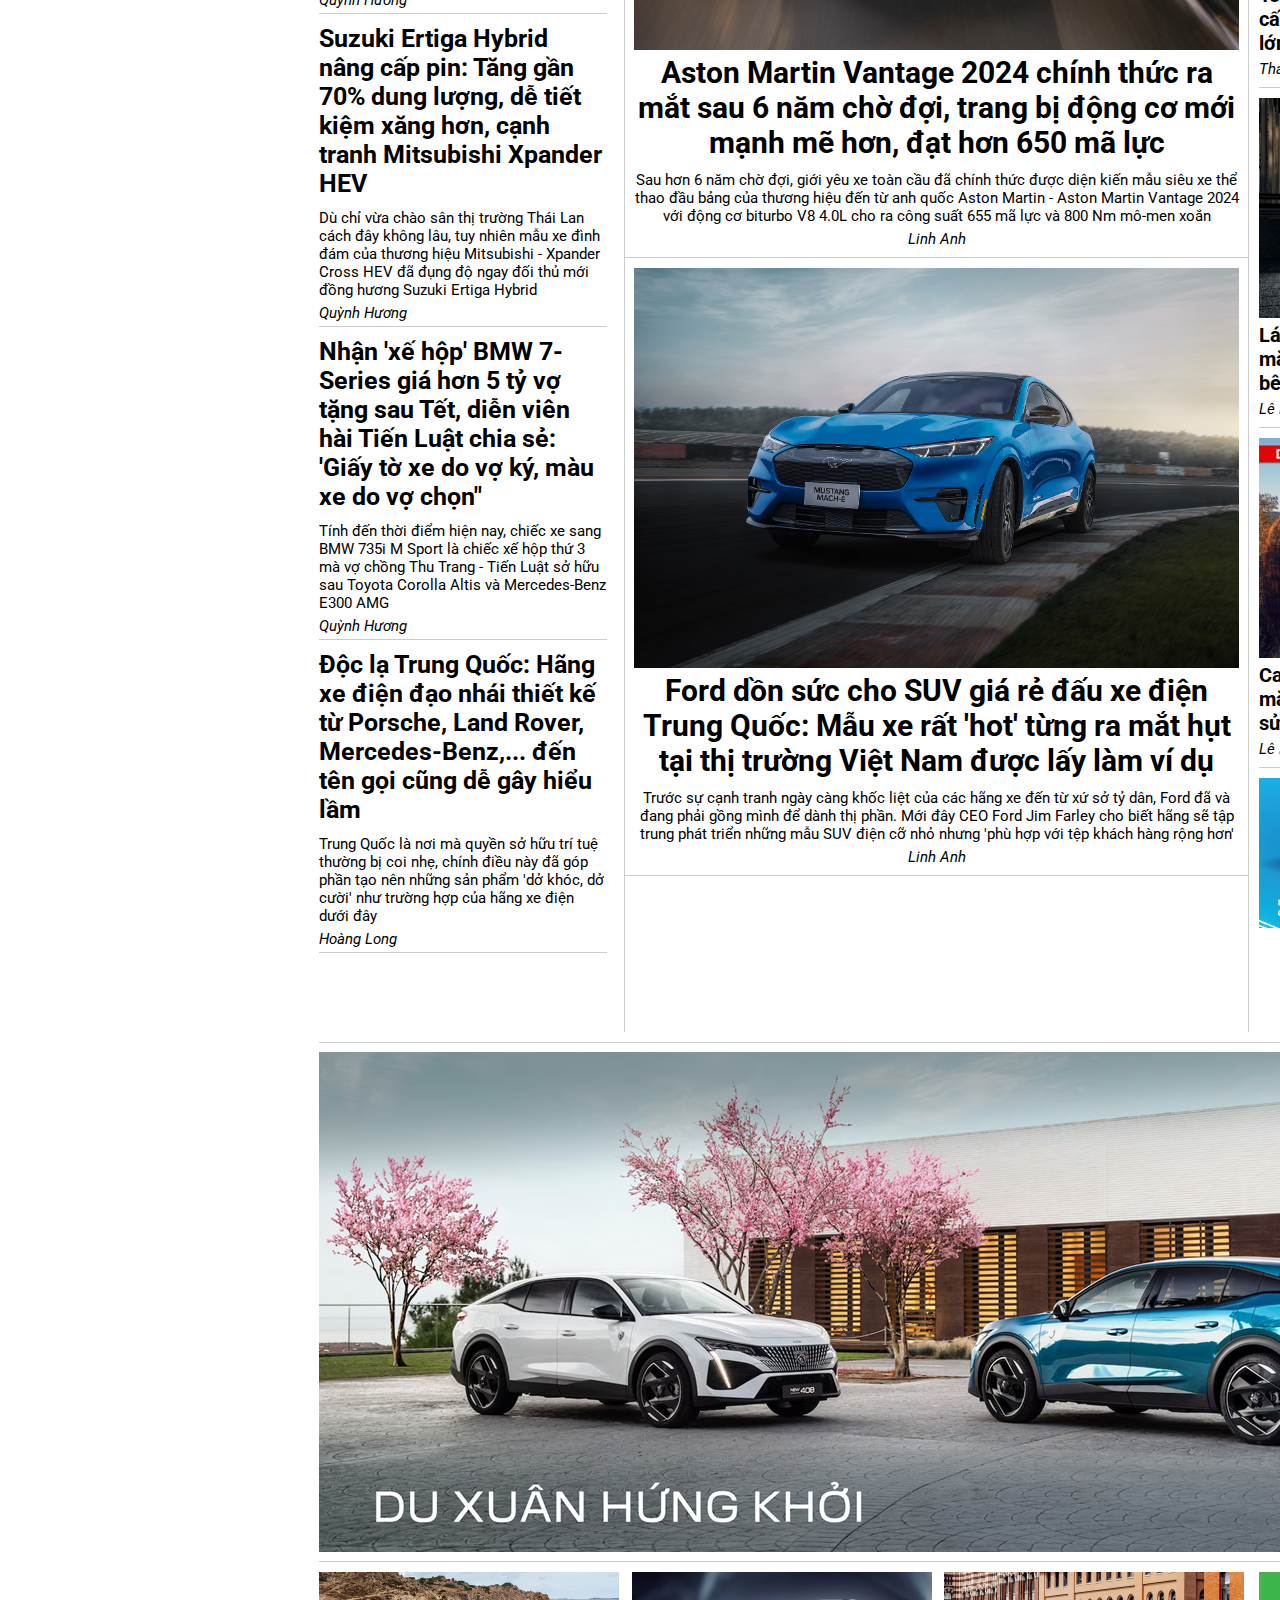
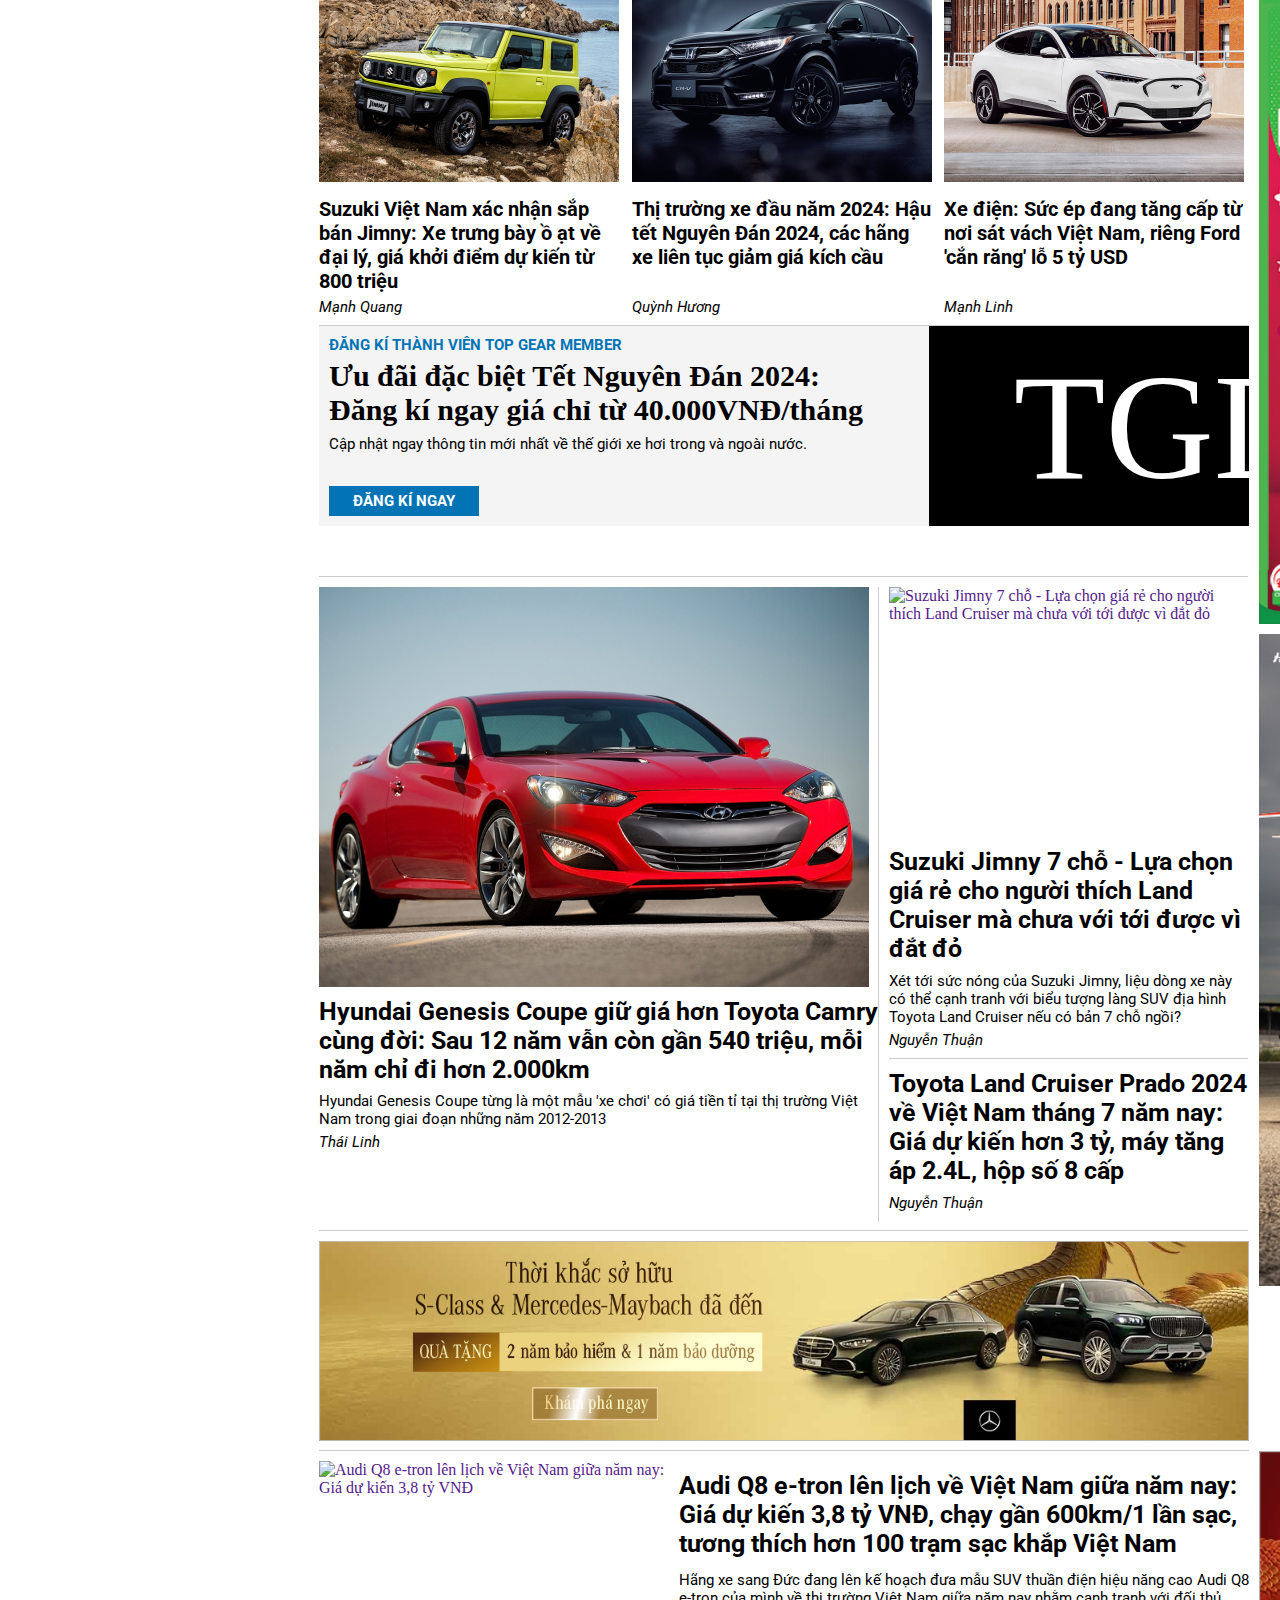
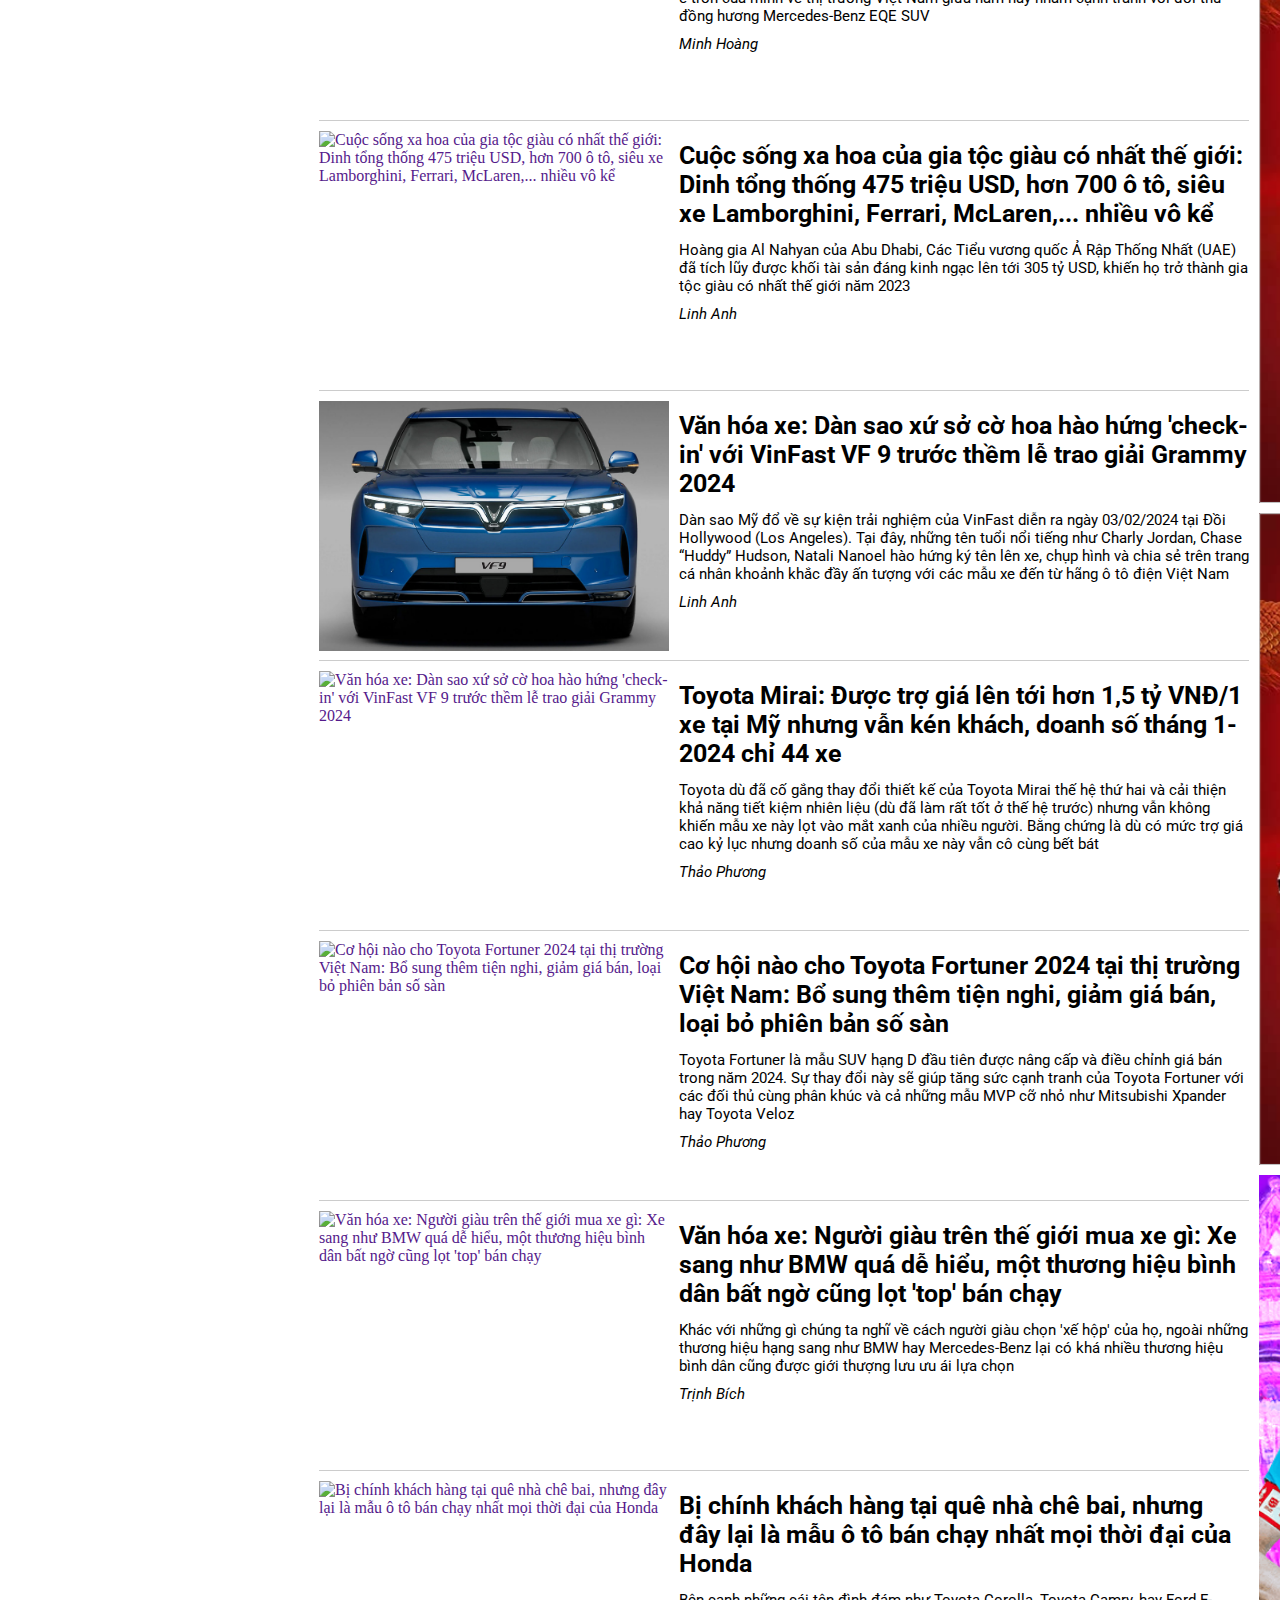
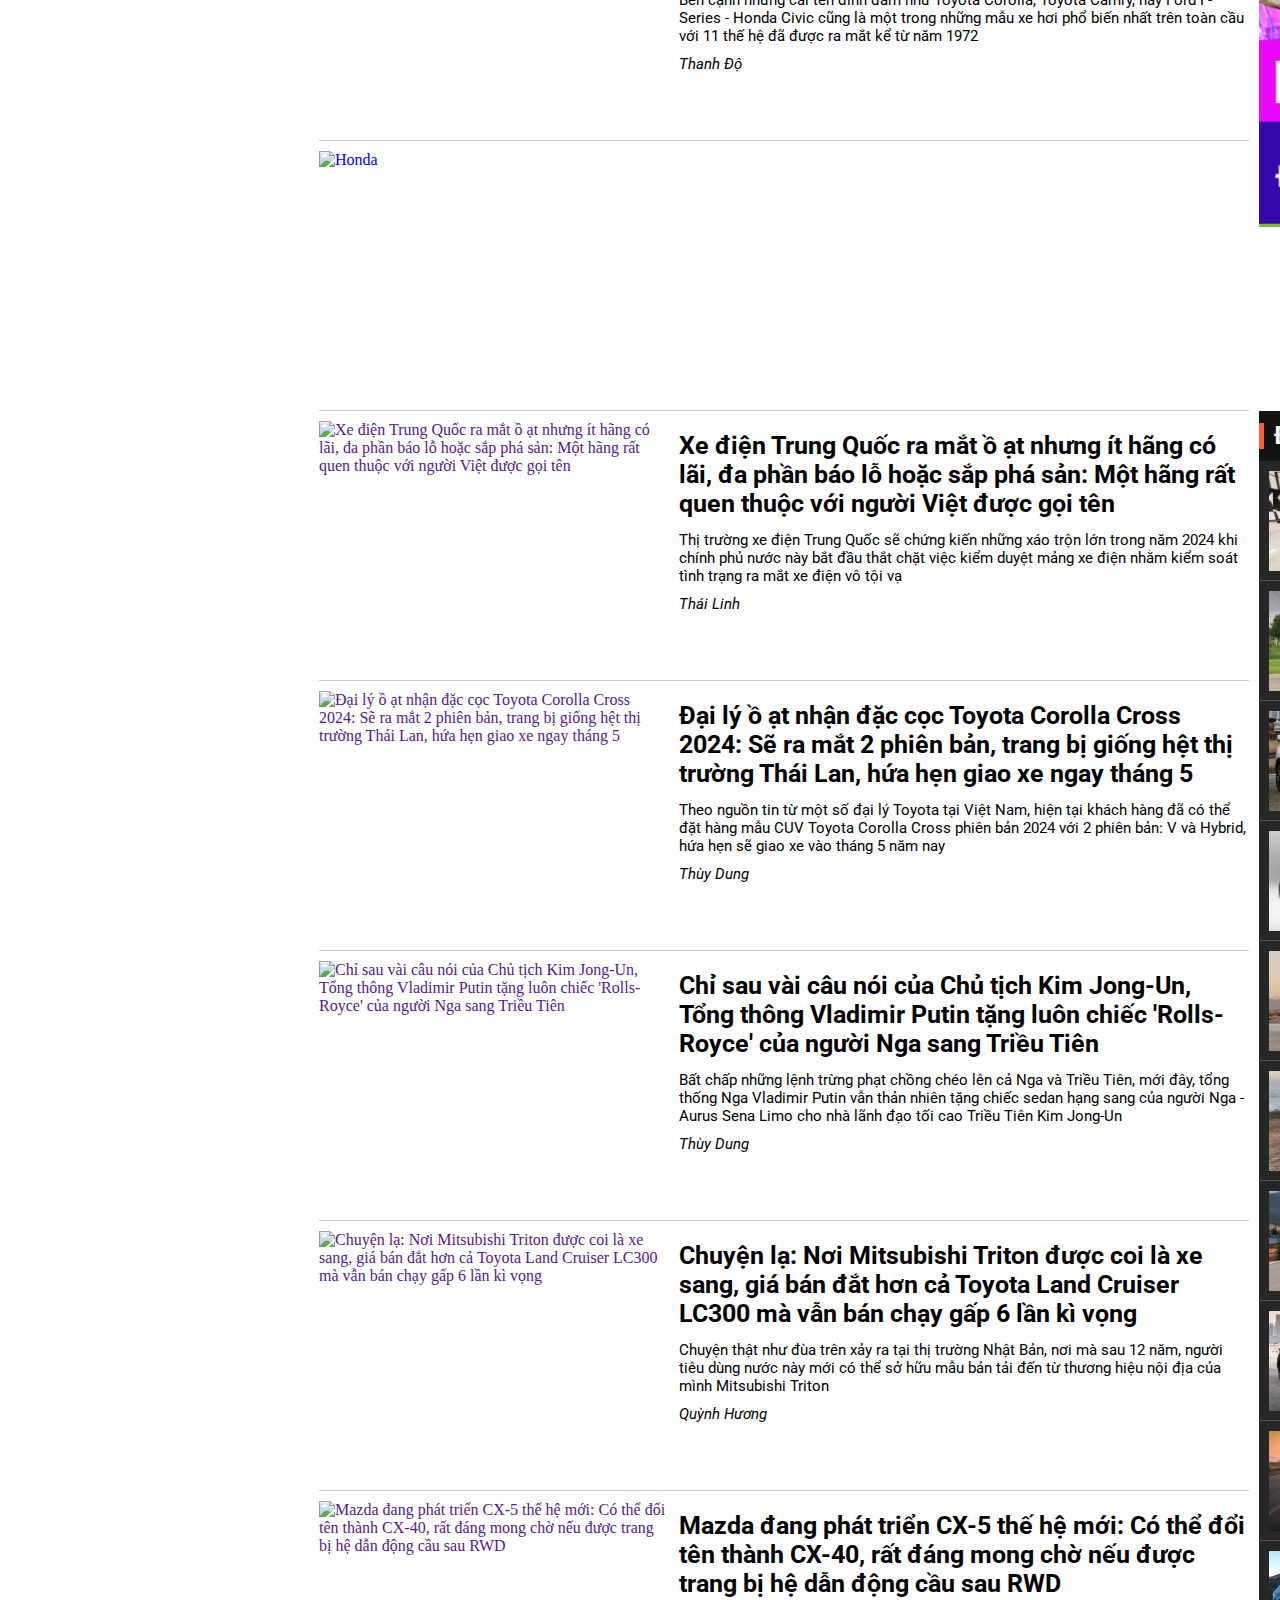
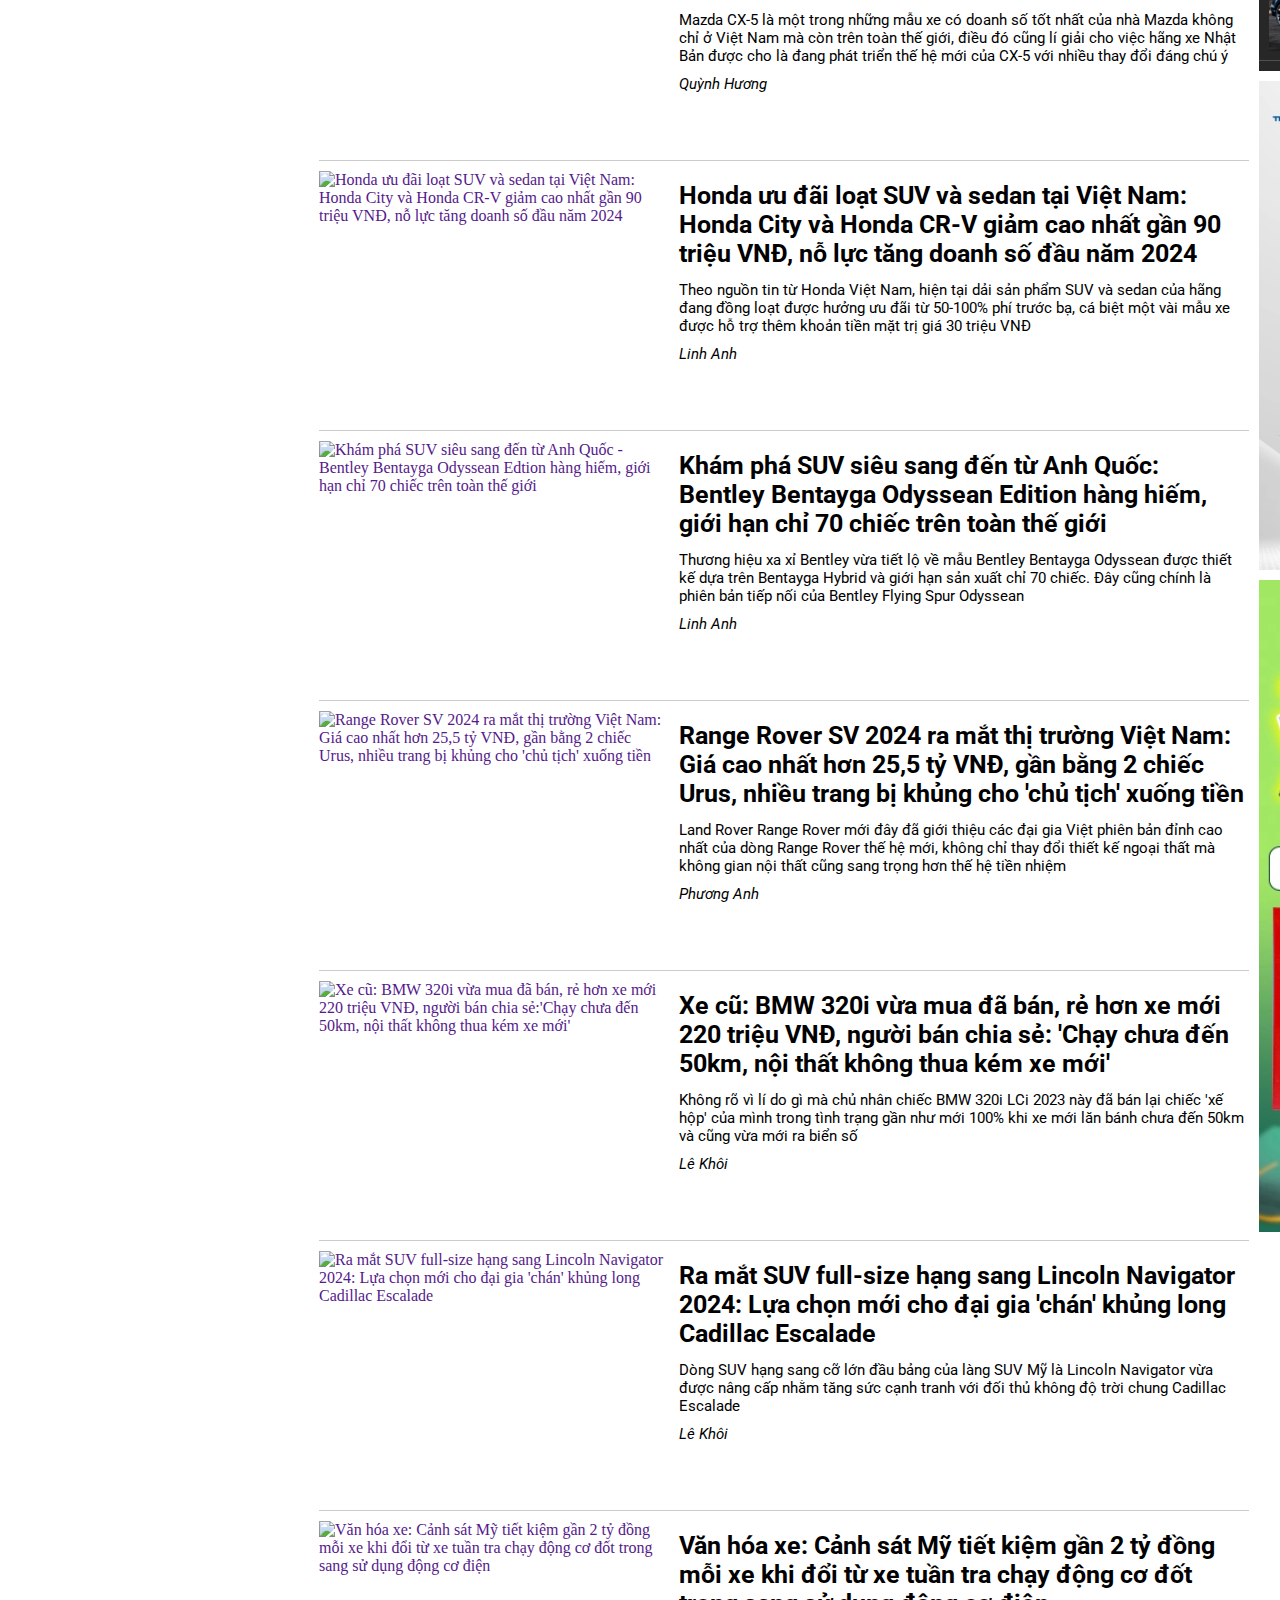
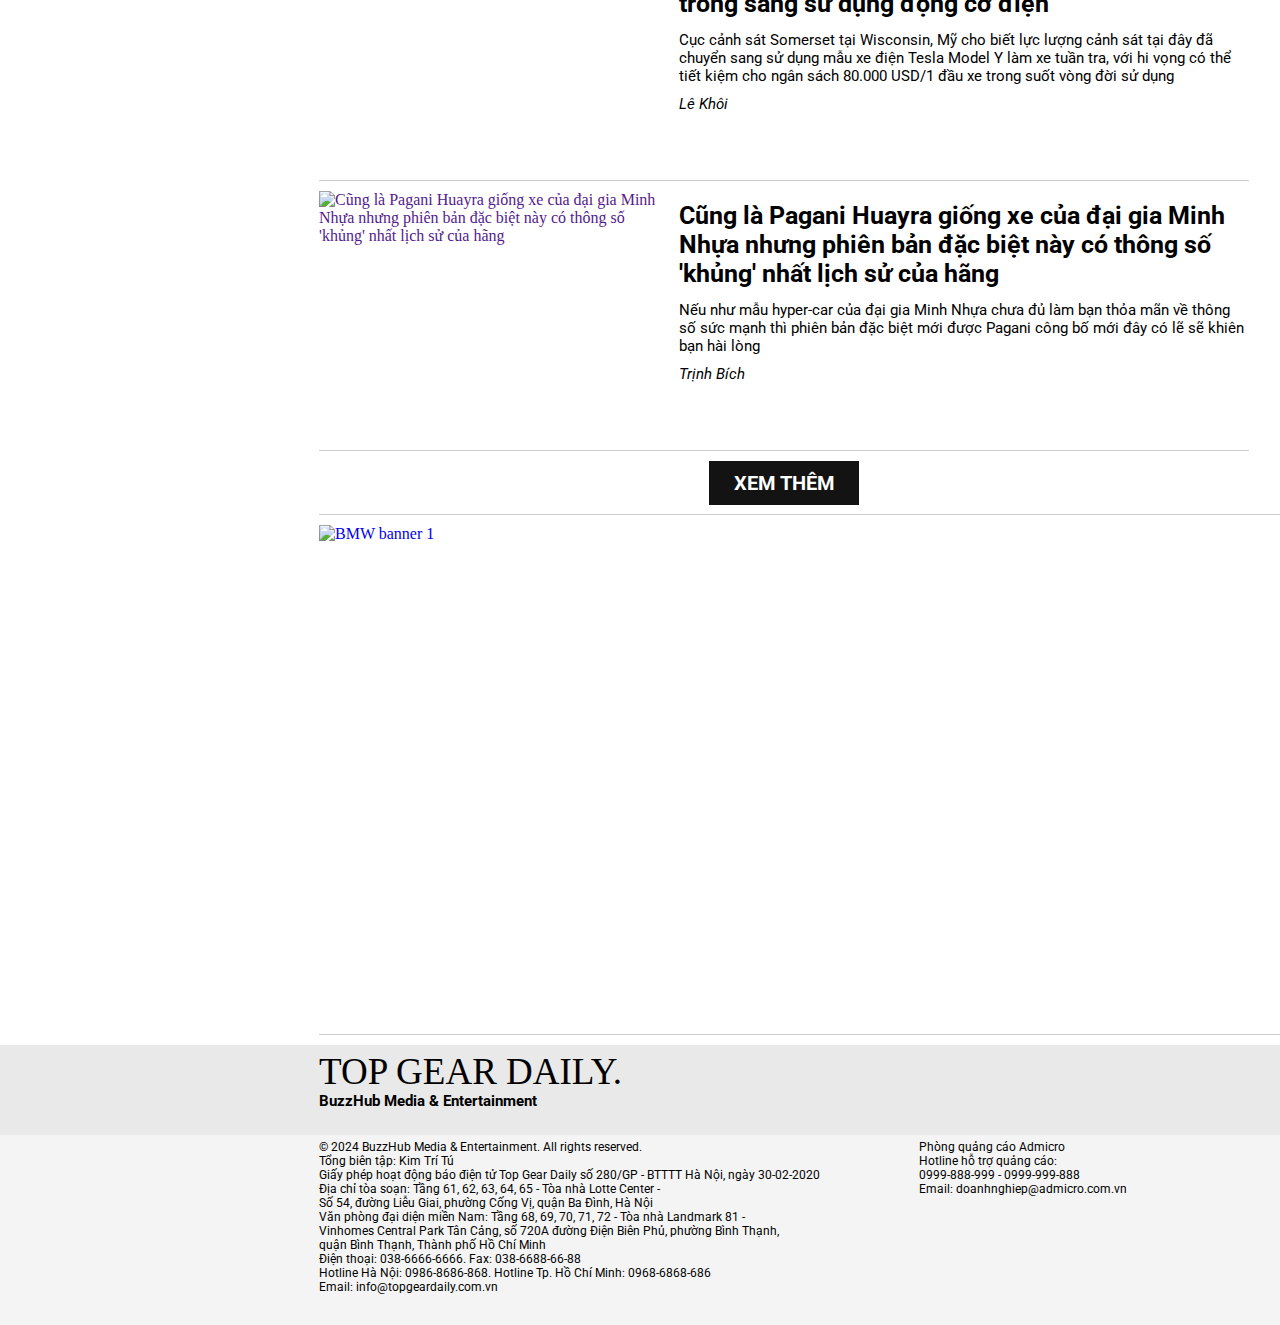
==== commit 4770dd5e: "Final 04/03/2024" ====
--- a/index.html
+++ b/index.html
@@ -6,7 +6,7 @@
     <link href="https://fonts.googleapis.com/css2?family=DM+Serif+Display:ital@0;1&family=Old+Standard+TT:ital,wght@0,400;0,700;1,400&family=Raleway:ital,wght@0,100..900;1,100..900&family=Roboto+Condensed:ital,wght@0,100..900;1,100..900&family=Roboto:ital,wght@0,100;0,300;0,400;0,500;0,700;0,900;1,100;1,300;1,400;1,500;1,700;1,900&display=swap" rel="stylesheet">
     <meta name="viewport" content="width=device-width, initial-scale=1.0">
     <link rel="stylesheet" href="style.css">
-    <title>Chuyên trang thông tin về xe hơi, xe máy và văn hóa giao thông - AutoPlus</title>
+    <title>Chuyên trang thông tin về xe hơi, xe máy và văn hóa giao thông - TopGearDaily</title>
 </head>
 <body>
 <!--HEADER-->    
@@ -14,12 +14,12 @@
         <nav class="container-header">
     <!--Menu-->
             <ul id="main-menu">
-                <li><a href="">Trang chủ</a></li>
-                <li><a href="">Xe hơi</a></li>
-                <li><a href="">Đánh giá xe</a></li>
-                <li><a href="">Văn hóa xe</a></li>
-                <li><a href="">Kỹ thuật và tư vấn</a></li>
-                <li><a href="">Xe máy</a></li>
+                <li><a href="index.html">Trang chủ</a></li>
+                <li><a href="Sub Menu Page/Sub Menu Page 1/sub-menu-1.html">Xe hơi</a></li>
+                <li><a href="Sub Menu Page/Sub Menu Page 2/sub-menu-2.html">Đánh giá xe</a></li>
+                <li><a href="Sub Menu Page/Sub Menu Page 3/sub-menu-3.html">Văn hóa xe</a></li>
+                <li><a href="Sub Menu Page/Sub Menu Page 4/sub-menu-4.html">Kỹ thuật và tư vấn</a></li>
+                <li><a href="Sub Menu Page/Sub Menu Page 5/sub-menu-5.html">Xe máy</a></li>
             </ul>
 
             <nav id="header-decor">
@@ -211,9 +211,9 @@
             </div>
 
             <div class="news-13">
-                <a href="" id="pic-13"><img src="Media/Camry.jpg" alt="Toyota Camry 6 năm không nâng cấp nhưng sắp có nhiều nâng cấp lớn về trang bị"></a>
-                <a href="" id="title-13"><p>Toyota Camry 6 năm không nâng cấp nhưng sắp có nhiều nâng cấp lớn về trang bị</p></a>
-                <a href="" id="author-13"><p>Thanh Độ</p></a>
+                <a href="News/News 13/news 13.html" id="pic-13"><img src="Media/Camry.jpg" alt="Toyota Camry 6 năm không nâng cấp nhưng sắp có nhiều nâng cấp lớn về trang bị"></a>
+                <a href="News/News 13/news 13.html" id="title-13"><p>Toyota Camry 6 năm không nâng cấp nhưng sắp có nhiều nâng cấp lớn về trang bị</p></a>
+                <a href="News/News 13/news 13.html" id="author-13"><p>Thanh Độ</p></a>
             </div>
 
             <div class="news-14">
@@ -223,9 +223,9 @@
             </div>
 
             <div class="news-15">
-                <a href="" id="pic-15"><img src="Media/Cadillac Escalade-V.jpg" alt="Cadillac Escalade-V chính thức ra mắt: SUV mạnh nhất, đắt nhất lịch sử hãng xe Mỹ"></a>
-                <a href="" id="title-15"><p>Cadillac Escalade-V chính thức ra mắt: SUV mạnh nhất, đắt nhất lịch sử hãng xe Mỹ</p></a>
-                <a href="" id="author-15"><p>Lê Khôi</p></a>
+                <a href="News/News 15/news 15.html" id="pic-15"><img src="Media/Cadillac Escalade-V.jpg" alt="Cadillac Escalade-V chính thức ra mắt: SUV mạnh nhất, đắt nhất lịch sử hãng xe Mỹ"></a>
+                <a href="News/News 15/news 15.html" id="title-15"><p>Cadillac Escalade-V chính thức ra mắt: SUV mạnh nhất, đắt nhất lịch sử hãng xe Mỹ</p></a>
+                <a href="News/News 15/news 15.html" id="author-15"><p>Lê Khôi</p></a>
             </div>
 
             <div class="peugeot-ads-1">
@@ -429,7 +429,7 @@
 
         <div id="news-35">
             <a href="" id="pic-35"><img src="Media/Bentley Bentayga Odyssean Edition.png" alt="Khám phá SUV siêu sang đến từ Anh Quốc - Bentley Bentayga Odyssean Edtion hàng hiếm, giới hạn chỉ 70 chiếc trên toàn thế giới"></a>
-            <a href="" id="title-35"><p>Khám phá SUV siêu sang đến từ Anh Quốc - Bentley Bentayga Odyssean Edtion hàng hiếm, giới hạn chỉ 70 chiếc trên toàn thế giới</p></a>
+            <a href="" id="title-35"><p>Khám phá SUV siêu sang đến từ Anh Quốc: Bentley Bentayga Odyssean Edition hàng hiếm, giới hạn chỉ 70 chiếc trên toàn thế giới</p></a>
             <a href="" id="sub-35"><p>Thương hiệu xa xỉ Bentley vừa tiết lộ về mẫu Bentley Bentayga Odyssean được thiết kế dựa trên Bentayga Hybrid và giới hạn sản xuất chỉ 70 chiếc. Đây cũng chính là phiên bản tiếp nối của Bentley Flying Spur Odyssean</p></a>
             <a href="" id="author-35"><p>Linh Anh</p></a>
         </div>
@@ -443,7 +443,7 @@
 
         <div id="news-37">
             <a href="" id="pic-37"><img src="Media/320i.png" alt="Xe cũ: BMW 320i vừa mua đã bán, rẻ hơn xe mới 220 triệu VNĐ, người bán chia sẻ:'Chạy chưa đến 50km, nội thất không thua kém xe mới'"></a>
-            <a href="" id="title-37"><p>Xe cũ: BMW 320i vừa mua đã bán, rẻ hơn xe mới 220 triệu VNĐ, người bán chia sẻ:'Chạy chưa đến 50km, nội thất không thua kém xe mới'</p></a>
+            <a href="" id="title-37"><p>Xe cũ: BMW 320i vừa mua đã bán, rẻ hơn xe mới 220 triệu VNĐ, người bán chia sẻ: 'Chạy chưa đến 50km, nội thất không thua kém xe mới'</p></a>
             <a href="" id="sub-37"><p>Không rõ vì lí do gì mà chủ nhân chiếc BMW 320i LCi 2023 này đã bán lại chiếc 'xế hộp' của mình trong tình trạng gần như mới 100% khi xe mới lăn bánh chưa đến 50km và cũng vừa mới ra biển số</p></a>
             <a href="" id="author-37"><p>Lê Khôi</p></a>
         </div>
@@ -482,17 +482,12 @@
 
         <!--VERTICAL BANNER 3-->
         <div class="container-block-10">
-            <a href="https://www.mercedes-benz.com.vn/vi/passengercars/campaigns/lny-2024-promotion.html?gagcmid=GCM_10153471_31317528_208011395_385226795_6310272" id="vertical-banner-3"><img src="Media/download (3).png" alt="Mercedes h banner 1"></a>
+            <a href="https://www.mercedes-benz.com.vn/vi/passengercars/campaigns/lny-2024-promotion.html?gagcmid=GCM_10153471_31317528_208011395_385226795_6310272" id="vertical-banner-3" target="_blank"><img src="Media/download (3).png" alt="Mercedes h banner 1"></a>
         </div>
 
         <!--VERTICAL BANNER 4-->
         <div class="container-block-11">
-            <a href="https://www.mercedes-benz.com.vn/vi/passengercars/campaigns/lny-2024-promotion.html?gagcmid=GCM_10153471_31317528_208011395_385226795_6310272" id="vertical-banner-4"><img src="Media/download (4).png" alt="Mercedes h banner 2"></a>
-        </div>
-
-        <!--VERTICAL BANNER 5-->
-        <div class="container-block-12">
-            <a href="https://bethesky.vn/" id="vertical-banner-5"><img src="Media/download (5).png" alt="MTP x MB"></a>
+            <a href="https://www.mercedes-benz.com.vn/vi/passengercars/campaigns/lny-2024-promotion.html?gagcmid=GCM_10153471_31317528_208011395_385226795_6310272" id="vertical-banner-4" target="_blank"><img src="Media/download (4).png" alt="Mercedes h banner 2"></a>
         </div>
 
         <!-- VERTICAL SUB NEWS-->
@@ -555,17 +550,17 @@
 
         <!--VERTICAL BANNER 6-->
         <div class="container-block-13">
-            <a href="https://www.kplus.vn/trailers/the-thao/kplus-vua-the-thao" id="vertical-banner-6"><img src="Media/download (8).png" alt="K+"></a>
+            <a href="https://www.kplus.vn/trailers/the-thao/kplus-vua-the-thao" id="vertical-banner-6" target="_blank"><img src="Media/download (8).png" alt="K+"></a>
         </div>
 
         <!--VERTICAL BANNER 7-->
         <div class="container-block-14">
-            <a href="https://thacotai.vn/" id="vertical-banner-7"><img src="Media/banner-3XK2TeJTbr.webp" alt="Thaco"></a>
+            <a href="https://thacotai.vn/" id="vertical-banner-7" target="_blank"><img src="Media/banner-3XK2TeJTbr.webp" alt="Thaco"></a>
         </div>
 
         <!--VERTICAL BANNER 8-->
         <div class="container-block-15">
-            <a href="https://edulife.com.vn/registernative/?cpa_tid=01HQE0G0C5BV2PZW6Y69EN2D2W&_tp=11&tpn=4&dmn=kenh14.vn" id="vertical-banner-8"><img src="Media/banner-LGY56wCiBh.jpg" alt="Edulife"></a>
+            <a href="https://edulife.com.vn/registernative/?cpa_tid=01HQE0G0C5BV2PZW6Y69EN2D2W&_tp=11&tpn=4&dmn=kenh14.vn" id="vertical-banner-8" target="_blank"><img src="Media/banner-LGY56wCiBh.jpg" alt="Edulife"></a>
         </div>
     </div>
 
@@ -574,7 +569,7 @@
         <div id="footer-bg-1"></div>
         <div id="footer-bg-2"></div>
         <div class="container-block-17">
-            <a href=""><p id="footer-text-1">TOP GEAR DAILY.</p></a>
+            <a href="index.html"><p id="footer-text-1">TOP GEAR DAILY.</p></a>
             <p id="footer-text-2">BuzzHub Media & Entertainment</p>
             <a href=""><p id="footer-text-3">Đăng nhập</p></a>
             <a href=""><p id="footer-text-4">Đăng kí</p></a>
@@ -602,10 +597,10 @@
 
             <p id="footer-text-16">Theo dõi Top Gear Daily trên:</p>
 
-            <a href="" id="footer-pic-3"><img src="Media/Icon FB-01.png" alt="Facebook"></a>
-            <a href="" id="footer-pic-4"><img src="Media/IG Icon-01.png" alt="Instagram"></a>
-            <a href="" id="footer-pic-5"><img src="Media/YT Icon-01.png" alt="Youtube"></a>
-            <a href="" id="footer-pic-6"><img src="Media/Tiktok Icon-01.png" alt="Tiktok"></a>
+            <a href="https://www.facebook.com/topgeardaily/" id="footer-pic-3" target="_blank"><img src="Media/Icon FB-01.png" alt="Facebook"></a>
+            <a href="https://www.instagram.com/topgeardaily/" id="footer-pic-4" target="_blank"><img src="Media/IG Icon-01.png" alt="Instagram"></a>
+            <a href="https://www.youtube.com/@topgear_daily" id="footer-pic-5" target="_blank"><img src="Media/YT Icon-01.png" alt="Youtube"></a>
+            <a href="https://www.tiktok.com/@topgeardaily_tiktok" id="footer-pic-6" target="_blank"><img src="Media/Tiktok Icon-01.png" alt="Tiktok"></a>
 
             <p id="footer-text-17">Phòng quảng cáo Admicro</p>
             <p id="footer-text-18">Hotline hỗ trợ quảng cáo:</p>
--- a/style.css
+++ b/style.css
@@ -2843,24 +2843,6 @@
     position: absolute;
 }
 
-/* VERTICAL BANNER 5 */
-.container-block-12{
-    margin: 0;
-    height: 652px;
-    width: 326px;
-    position: absolute;
-    top: 1314px;
-    left: 940px;
-
-}
-
-#vertical-banner-5 img{
-    margin: 0;
-    width: 326px;
-    height: auto;
-    position: absolute;
-}
-
 /* VERTICAL SUB NEWS */
 .v-sub-news{
     margin: 0;
